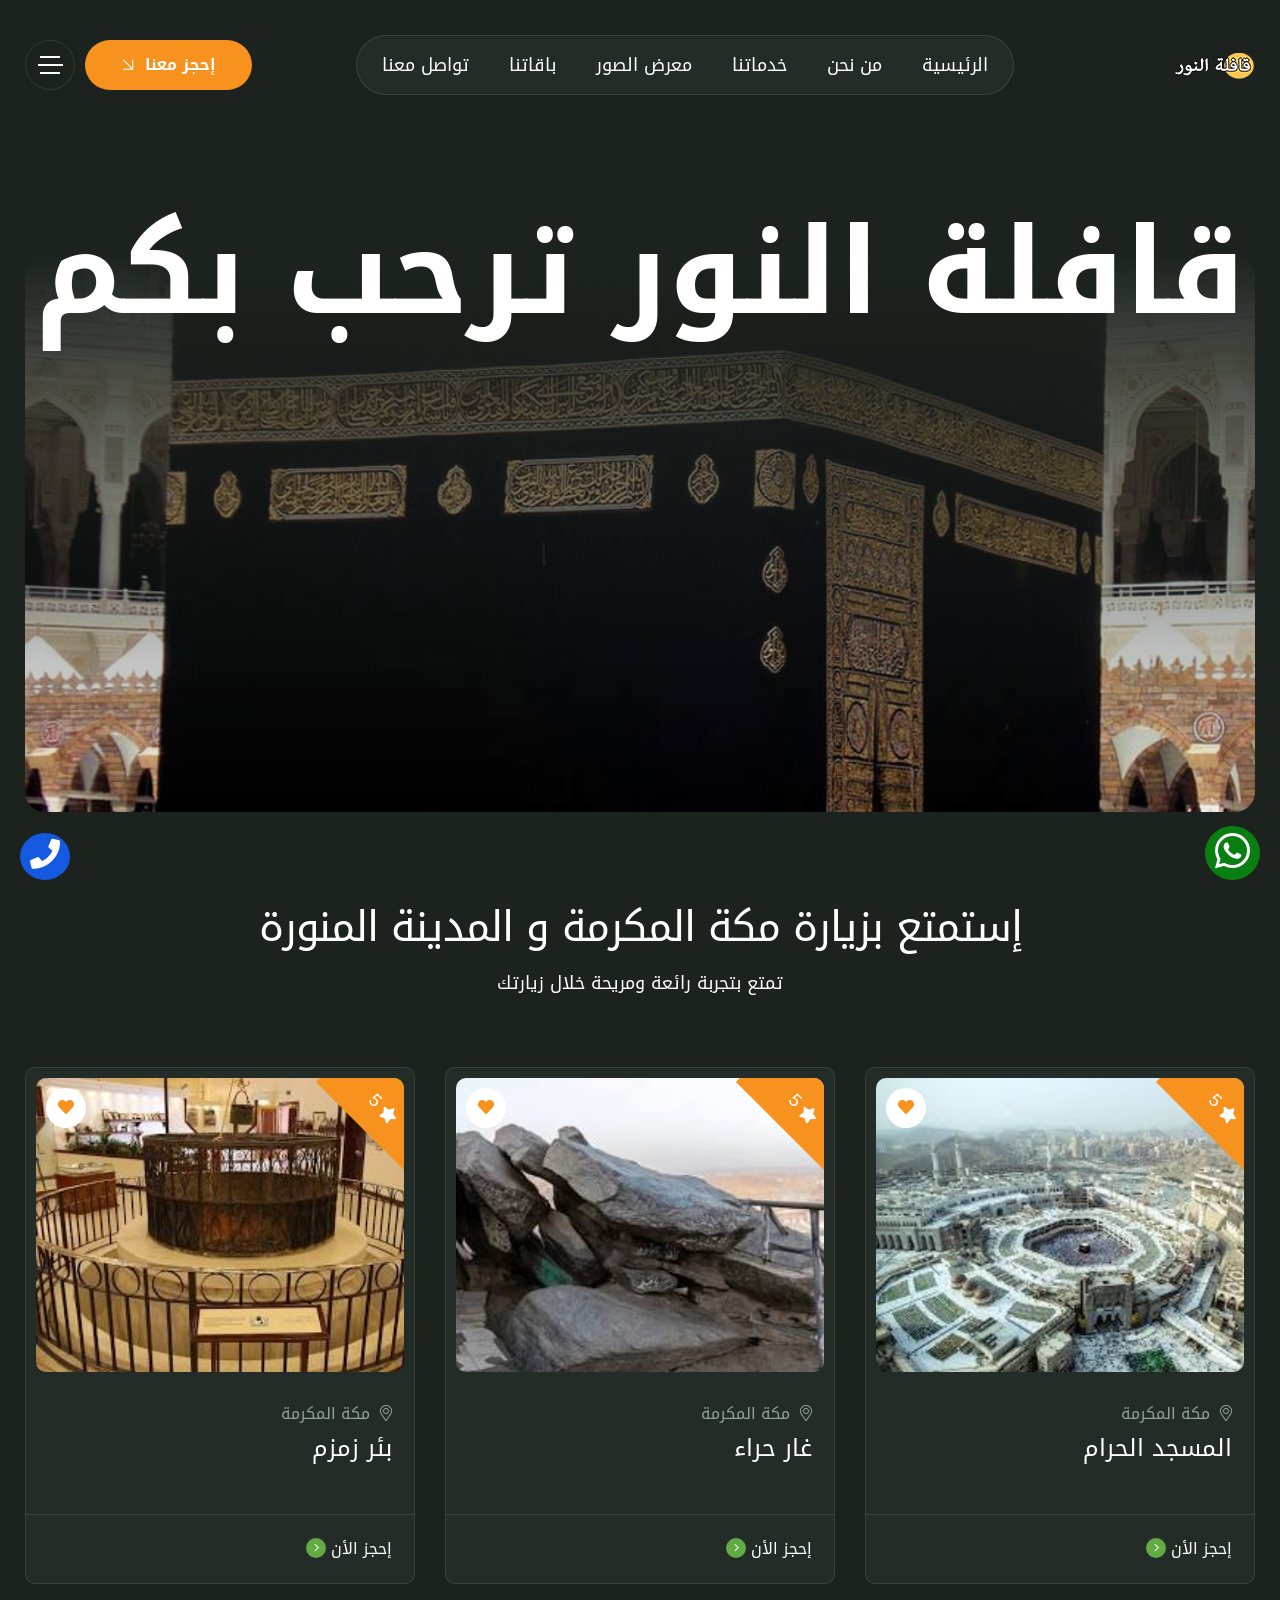
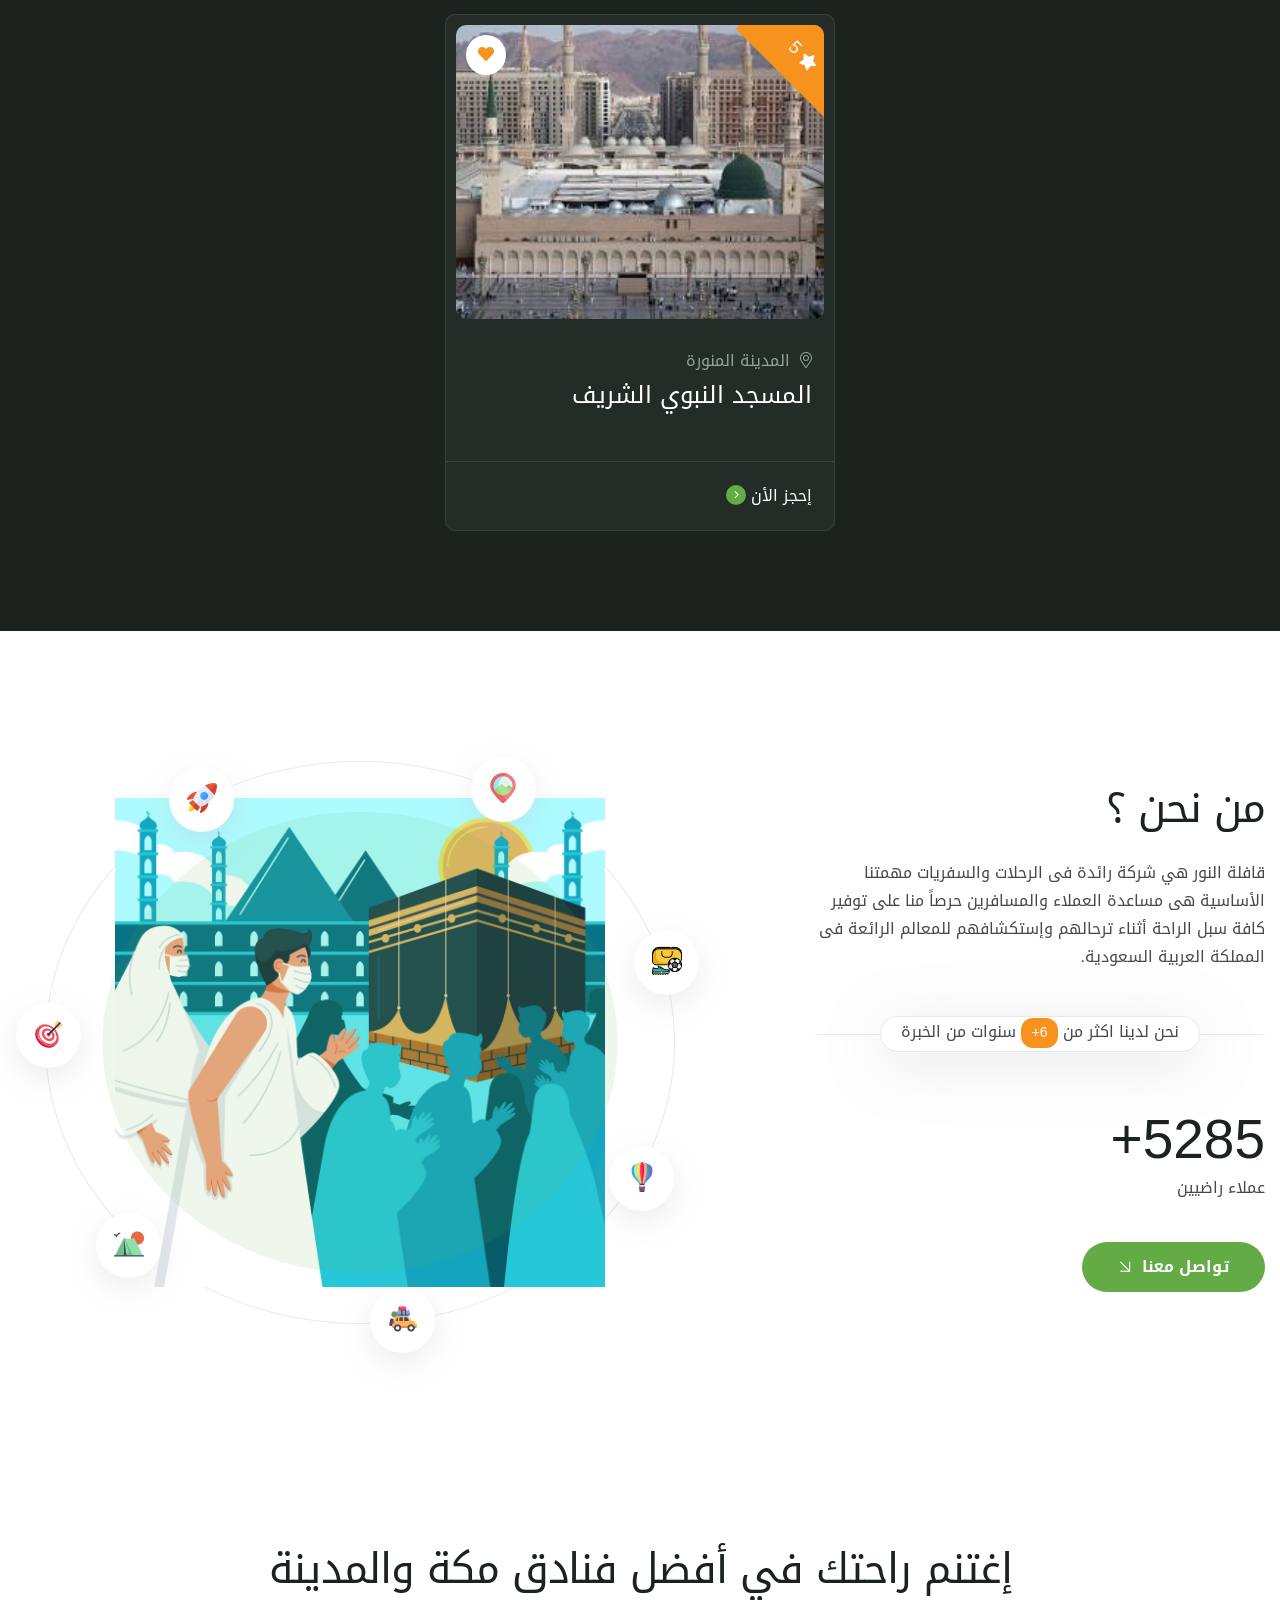
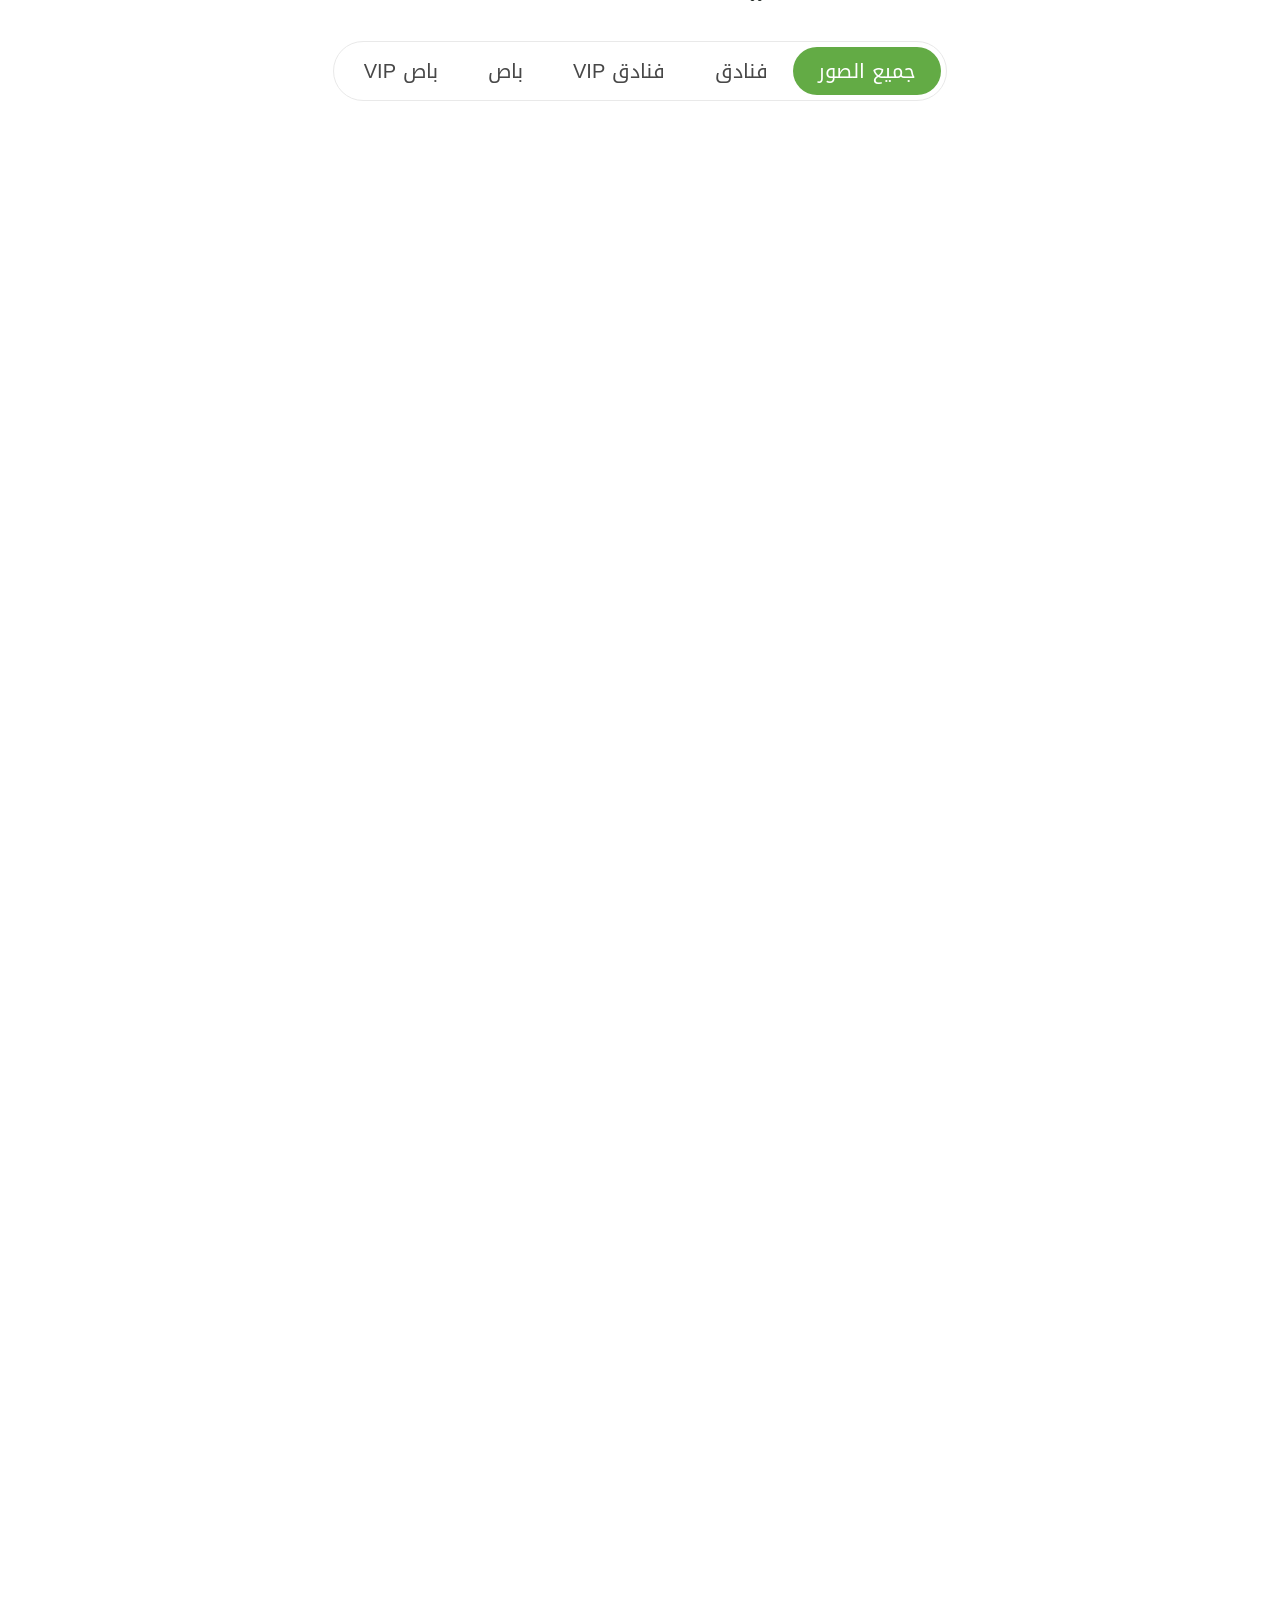
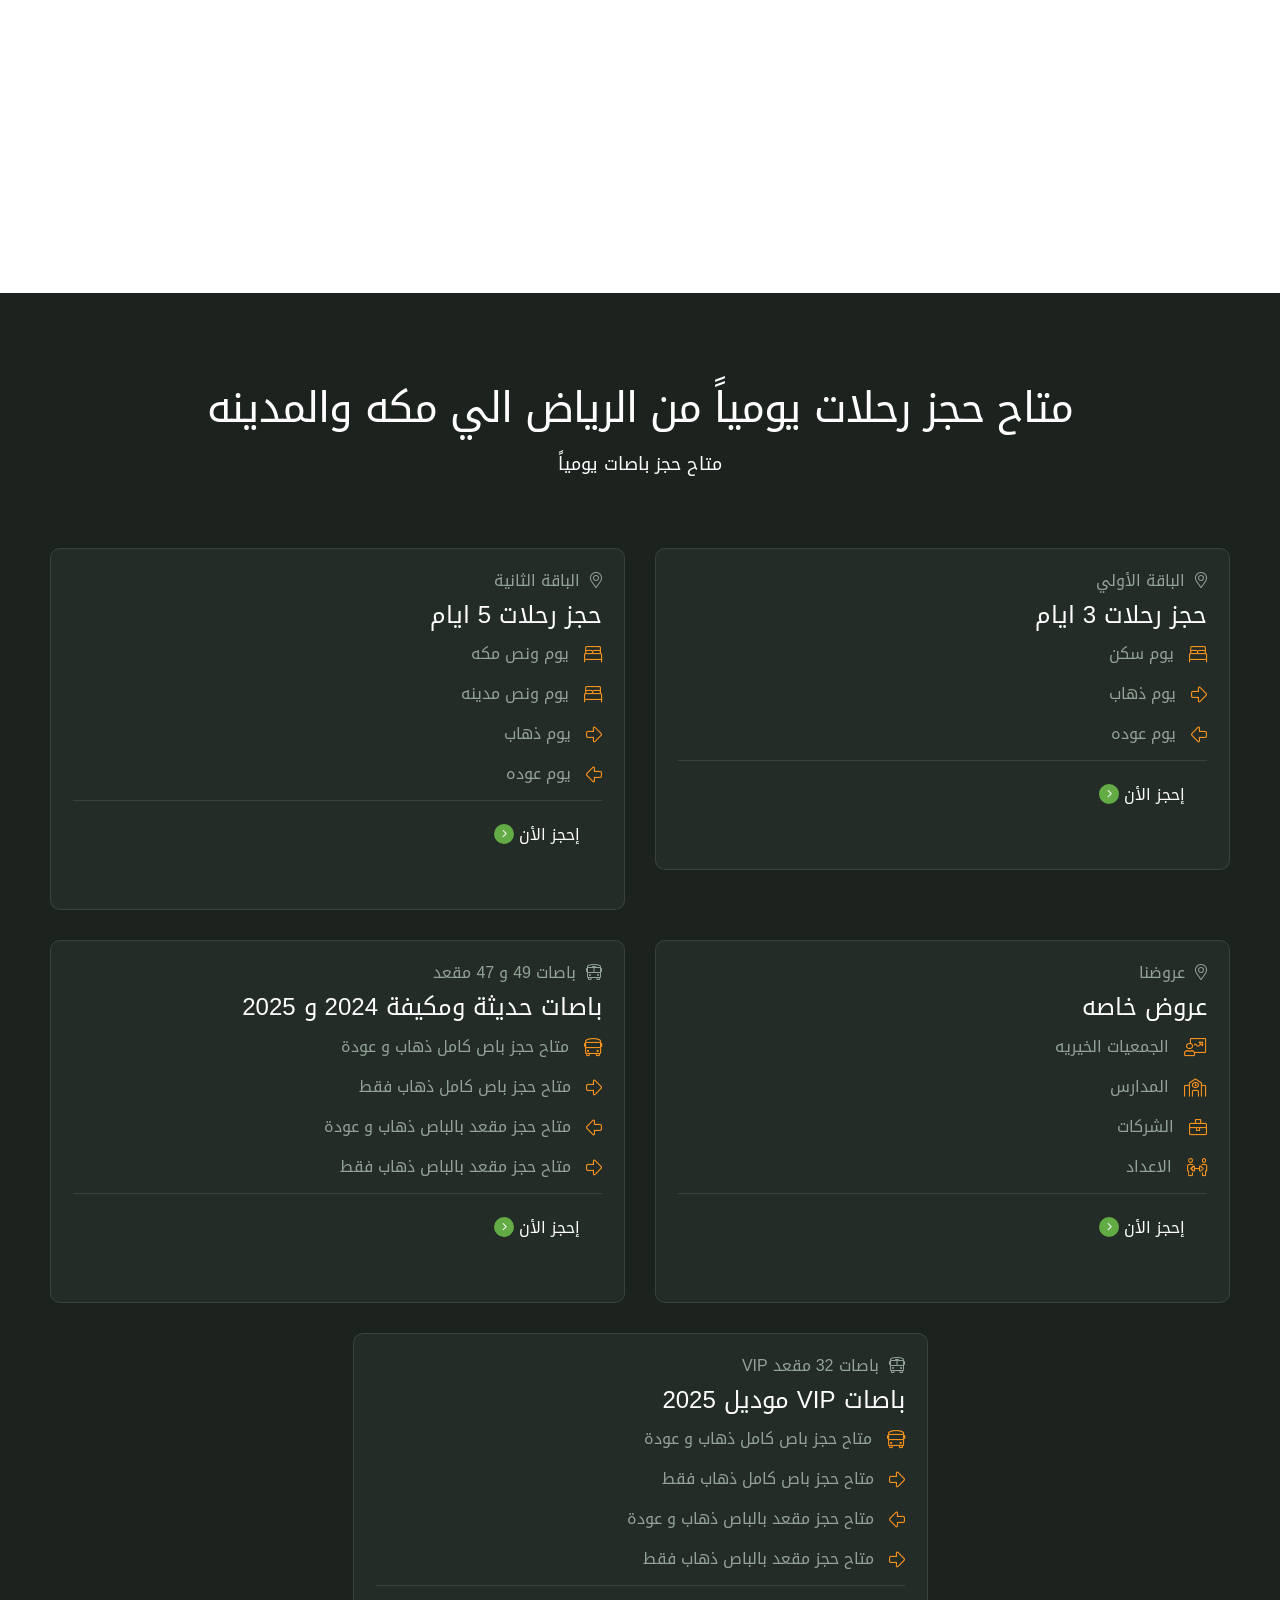
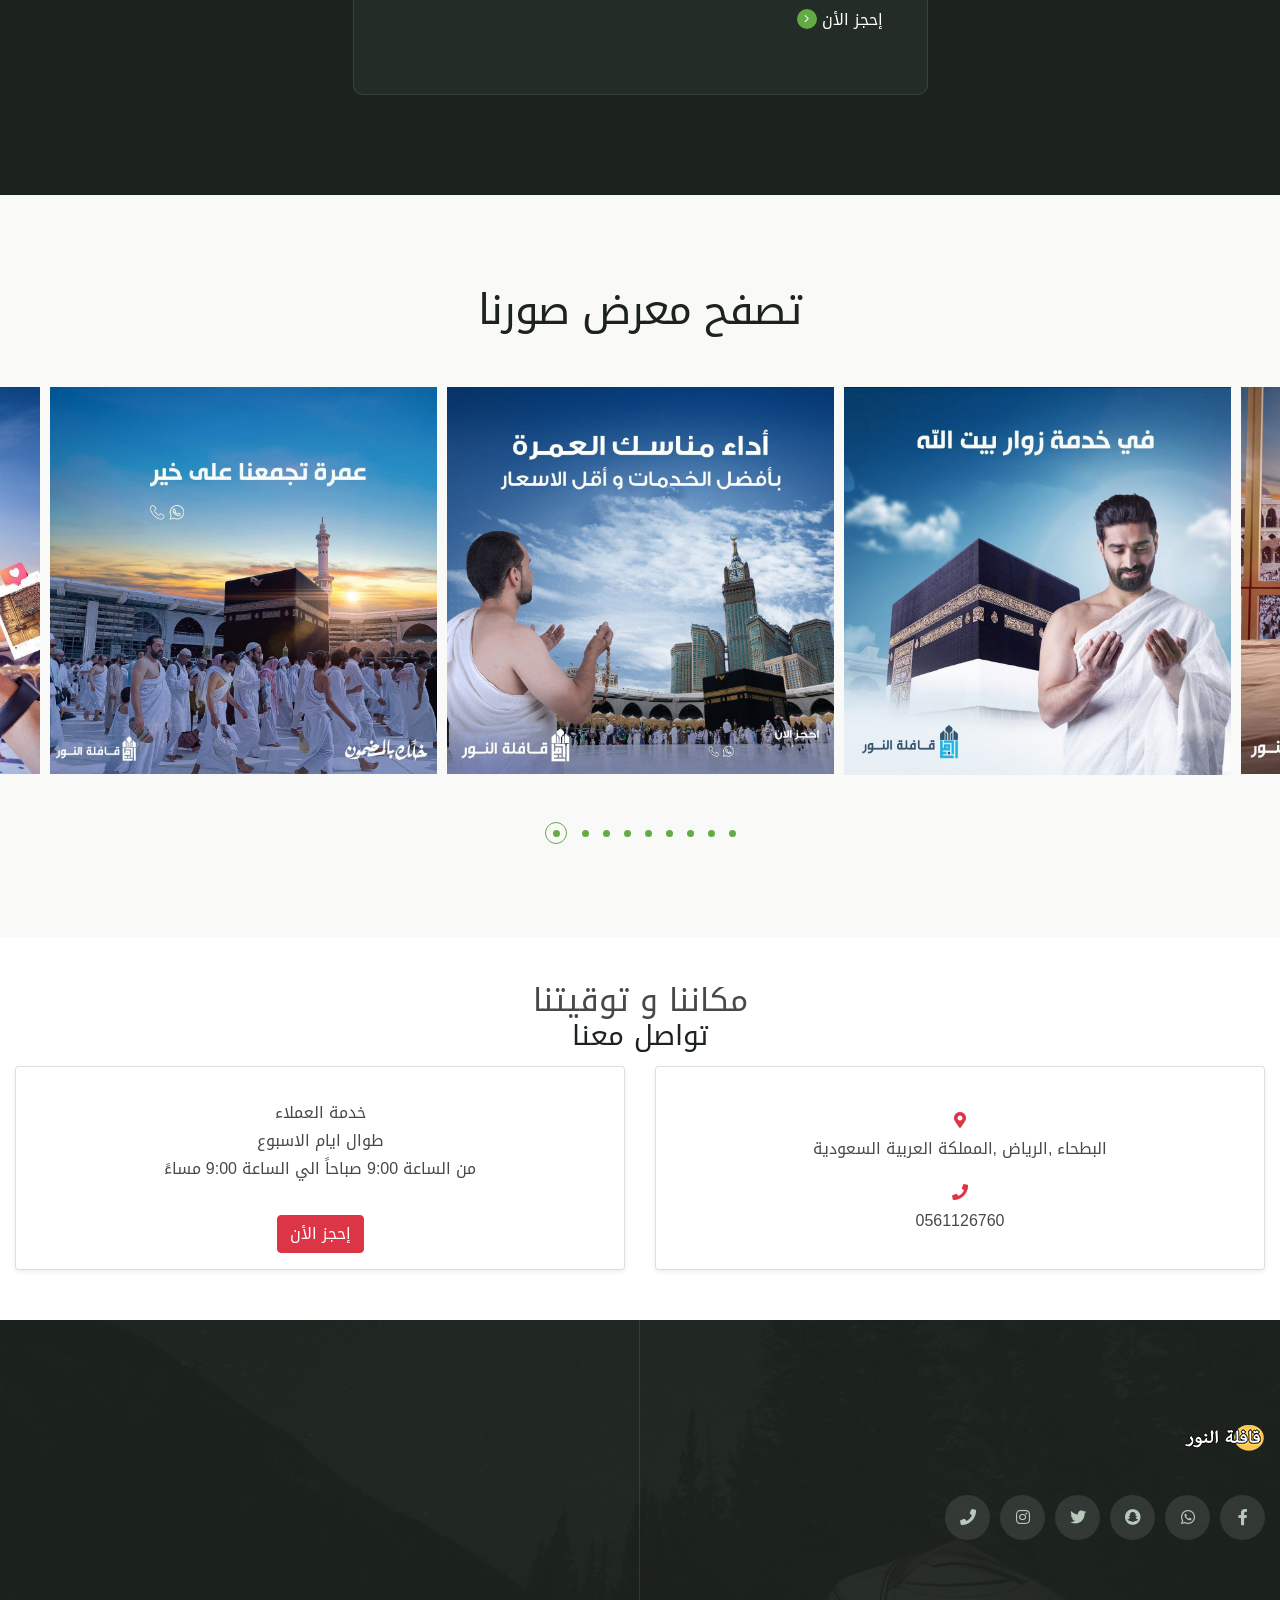
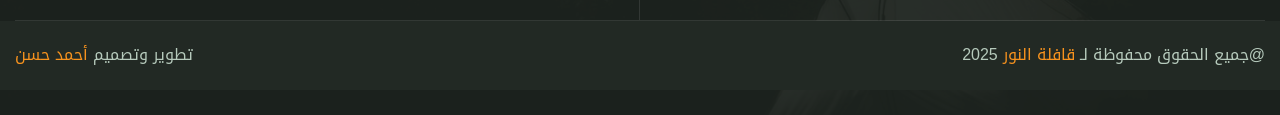
==== index.html @ 75e76ace "." ====
<!DOCTYPE html>
<html lang="ar" dir="rtl">
<head>
    <!-- Required meta tags -->
    <meta charset="utf-8">
    <meta name="description" content="">
    <meta http-equiv="X-UA-Compatible" content="IE=edge">
    <meta name="viewport" content="width=device-width, initial-scale=1, shrink-to-fit=no">

    <!-- Title -->
    <title>قافلة النور</title>
    <!-- Favicon Icon -->
    <link rel="shortcut icon" href="assets/images/omra/favicons/favicon-32x32.png" type="image/x-icon">
    <!-- Google Fonts -->
    <link href="https://fonts.googleapis.com/css2?family=Outfit:wght@300;400;500;600;700&amp;display=swap" rel="stylesheet">
    
    <!-- Flaticon -->
    <link rel="stylesheet" href="assets/css/flaticon.min.css">
    <!-- Font Awesome -->
    <link rel="stylesheet" href="assets/css/fontawesome-5.14.0.min.css">
    <!-- Bootstrap -->
    <link rel="stylesheet" href="assets/css/bootstraprtl.min.css">
    <!-- Magnific Popup -->
    <link rel="stylesheet" href="assets/css/magnific-popup.min.css">
    <!-- Nice Select -->
    <link rel="stylesheet" href="assets/css/nice-select.min.css">
    <!-- Animate -->
    <link rel="stylesheet" href="assets/css/aos.css">
    <link rel="stylesheet" href="assets/css/droidarabickufi.css">
    <!-- Slick -->
    <link rel="stylesheet" href="assets/css/slick.min.css">
    <!-- Main Style -->
    <link rel="stylesheet" href="assets/css/style-rtl.css">
    
    <style>
        .goUpBtn {
            display: none;
            position: fixed;
            bottom: 20px;
            right: 20px;
            z-index: 99;
            font-size: 9px;
            border: none;
            outline: none;
            background-color: #0a7f11;
            color: white;
            cursor: pointer;
            padding: 5px 10px;
            border-radius: 20%;
        }
    </style>
</head>
<body>
    <div class="page-wrapper">
        <a id="stickyButton" href="https://wa.me/9660561126760" style="position: fixed; bottom: 20px;color: #ffffff; right: 20px; z-index: 1000; padding: 5px 10px;background-color: #0a7f11;border-radius: 50%;"><i class="fab fa-whatsapp" style="font-size:40px;"></i></a>
        <a id="stickyButton" href="tel:9660561126760" style="position: fixed; bottom: 20px;color: #ffffff; left: 20px; z-index: 1000; padding: 6px 10px;background-color: #1559e1;border-radius: 50%;"><i class="fas fa-phone" style="font-size:30px;"></i></a>

        <!-- Preloader -->
        <div class="preloader"><div class="custom-loader"></div></div>

        <!-- main header -->
        <header class="main-header header-one white-menu menu-absolute">
            <!--Header-Upper-->
            <div class="header-upper py-30 rpy-0">
                <div class="container-fluid clearfix">

                    <div class="header-inner rel d-flex align-items-center">
                        <div class="logo-outer">
                            <div class="logo"><a href="#"><img src="assets/images/omra/logo1.png" alt="Logo" title="Logo"></a></div>
                        </div>

                        <div class="nav-outer mx-lg-auto ps-xxl-5 clearfix">
                            <!-- Main Menu -->
                            <nav class="main-menu navbar-expand-lg">
                                <div class="navbar-header">
                                   <div class="mobile-logo">
                                       <a href="#">
                                            <img src="assets/images/omra/logo1.png" alt="Logo" title="Logo">
                                       </a>
                                   </div>
                                   
                                    <!-- Toggle Button -->
                                    <button type="button" class="navbar-toggle" data-bs-toggle="collapse" data-bs-target=".navbar-collapse">
                                        <span class="icon-bar"></span>
                                        <span class="icon-bar"></span>
                                        <span class="icon-bar"></span>
                                    </button>
                                </div>

                                <div class="navbar-collapse collapse clearfix">
                                    <ul class="navigation clearfix">
                                        <li><a href="#">الرئيسية</a>
                                        </li>
                                        <li><a href="#aboutus">من نحن</a></li>
                                        <li><a href="#services">خدماتنا</a></li>
                                        <li><a href="#gallery">معرض الصور</a></li>
                                        <li><a href="#package">باقاتنا </a></li>
                                        <li><a href="#contact"> تواصل معنا</a></li>
                                     
                                       
                                    </ul>
                                </div>

                            </nav>
                            <!-- Main Menu End-->
                        </div>
                       
                        
                        <!-- Menu Button -->
                        <div class="menu-btns py-10">
                            <a href="https://wa.me/9660561126760" class="theme-btn style-two bgc-secondary">
                                <span data-hover="Book Now">إحجز معنا</span>
                                <i class="fal fa-arrow-right"></i>
                            </a>
                            <!-- menu sidbar -->
                            <div class="menu-sidebar">
                                <button class="bg-transparent">
                                    <span class="icon-bar"></span>
                                    <span class="icon-bar"></span>
                                    <span class="icon-bar"></span>
                                </button>
                            </div>
                        </div>
                    </div>
                </div>
            </div>
            <!--End Header Upper-->
        </header>
       

        <!--Form Back Drop-->
        <div class="form-back-drop"></div>
        
        <!-- Hidden Sidebar -->
        <section class="hidden-bar">
            <div class="inner-box text-center">
                <div class="cross-icon"><span class="fa fa-times"></span></div>
                <div class="title">
                    <h4>تابعنا علي منصات التواصل الاجتماعي</h4>
                </div>
 

                <!--Social Icons-->
                <div class="social-style-one">
                    <a href="https://www.facebook.com/profile.php?id=100086134456565&mibextid=ZbWKwL"><i class="fab fa-facebook-f"></i></a>
                    <a href="https://wa.me/9660561126760"><i class="fab fa-whatsapp"></i></a>
                    <a href="https://www.snapchat.com/add/qflhlnwr?share_id=9sGBV8PQzyU&locale=ar-EG"><i class="fab fa-snapchat"></i></a>
                    <a href="https://x.com/qaflh91319?t=sHADPcr43lp5HNN-0SBvUA&s=09"><i class="fab fa-twitter"></i></a>
                    <a href="https://www.instagram.com/mfayz3883/profilecard/?igsh=MXIwanltczh0dGpnbw=="><i class="fab fa-instagram"></i></a>
                    <a href="tel:9660561126760"><i class="fas fa-phone"></i></a>
                   
                </div>
            </div>
        </section>
        <!--End Hidden Sidebar -->
       
        <!-- Hero Area Start -->
        <section class="hero-area bgc-black pt-200 rpt-120 rel z-2">
            <div class="container-fluid">
                <h3 class="hero-title" data-aos="flip-up" data-aos-delay="50" data-aos-duration="1500" data-aos-offset="50">قافلة النور ترحب بكم </h3>
                <div class="main-hero-image bgs-cover" style="background-image: url(assets/images/omra/bg1.jpg);"></div>
            </div>
        </section>
        <!-- Hero Area End -->
        
        <!-- Destinations Area start -->
        <section class="destinations-area bgc-black pt-100 pb-70 rel z-1" id="services">
            <div class="container-fluid">
                <div class="row justify-content-center">
                    <div class="col-lg-12">
                        <div class="section-title text-white text-center counter-text-wrap mb-70" data-aos="fade-up" data-aos-duration="1500" data-aos-offset="50">
                            <h2>إستمتع بزيارة مكة المكرمة و المدينة المنورة</h2>
                            <p> تمتع بتجربة رائعة ومريحة خلال زيارتك</p>
                        </div>
                    </div>
                </div>
                <div class="row justify-content-center">
                    <div class="col-xxl-3 col-xl-4 col-md-6">
                        <div class="destination-item" data-aos="fade-up" data-aos-duration="1500" data-aos-offset="50">
                            <div class="image">
                                <div class="ratting"><i class="fas fa-star"></i>5</div>
                                <a href="#" class="heart"><i class="fas fa-heart"></i></a>
                                <img src="assets/images/omra/images (1).jpeg" alt="Destination">
                            </div>
                            <div class="content">
                                <span class="location"><i class="fal fa-map-marker-alt"></i> مكة المكرمة</span>
                                <h5><a href="#">المسجد الحرام</a></h5>
                            </div>
                            <div class="destination-footer">
                                <a href="https://wa.me/9660561126760" class="read-more">إحجز الأن <i class="fal fa-angle-right"></i></a>
                            </div>
                        </div>
                    </div>
                    <div class="col-xxl-3 col-xl-4 col-md-6">
                        <div class="destination-item" data-aos="fade-up" data-aos-delay="100" data-aos-duration="1500" data-aos-offset="50">
                            <div class="image">
                                <div class="ratting"><i class="fas fa-star"></i> 5</div>
                                <a href="#" class="heart"><i class="fas fa-heart"></i></a>
                                <img src="assets/images/omra/images.jpeg" alt="Destination">
                            </div>
                            <div class="content">
                                <span class="location"><i class="fal fa-map-marker-alt"></i> مكة المكرمة</span>
                                <h5><a href="#">غار حراء</a></h5>
                            </div>
                            <div class="destination-footer">
                                <a href="https://wa.me/9660561126760" class="read-more">إحجز الأن  <i class="fal fa-angle-right"></i></a>
                            </div>
                        </div>
                    </div>
                    <div class="col-xxl-3 col-xl-4 col-md-6">
                        <div class="destination-item" data-aos="fade-up" data-aos-delay="200" data-aos-duration="1500" data-aos-offset="50">
                            <div class="image">
                                <div class="ratting"><i class="fas fa-star"></i> 5</div>
                                <a href="#" class="heart"><i class="fas fa-heart"></i></a>
                                <img src="assets/images/omra/images (2).jpeg" alt="Destination">
                            </div>
                            <div class="content">
                                <span class="location"><i class="fal fa-map-marker-alt"></i> مكة المكرمة</span>
                                <h5><a href="#">بئر زمزم</a></h5>
                            </div>
                            <div class="destination-footer">
                                <a href="https://wa.me/9660561126760" class="read-more"> إحجز الأن <i class="fal fa-angle-right"></i></a>
                            </div>
                        </div>
                    </div>
                    <div class="col-xxl-3 col-xl-4 col-md-6">
                        <div class="destination-item" data-aos="fade-up" data-aos-delay="300" data-aos-duration="1500" data-aos-offset="50">
                            <div class="image">
                                <div class="ratting"><i class="fas fa-star"></i> 5</div>
                                <a href="#" class="heart"><i class="fas fa-heart"></i></a>
                                <img src="assets/images/omra/images (3).jpeg" alt="Destination">
                            </div>
                            <div class="content">
                                <span class="location"><i class="fal fa-map-marker-alt"></i> المدينة المنورة</span>
                                <h5><a href="#">المسجد النبوي الشريف</a></h5>
                            </div>
                            <div class="destination-footer">
                                <a href="https://wa.me/9660561126760" class="read-more"> إحجز الأن  <i class="fal fa-angle-right"></i></a>
                            </div>
                        </div>
                    </div>
                </div>
            </div>
        </section>
        <!-- Destinations Area end -->
           <!-- About Us Area start -->
        <section class="about-us-area py-100 rpb-90 rel z-1" id="aboutus">
            <div class="container">
                <div class="row align-items-center">
                    <div class="col-xl-5 col-lg-6">
                        <div class="about-us-content rmb-55" data-aos="fade-left" data-aos-duration="1500" data-aos-offset="50">
                            <div class="section-title mb-25">
                                <h2>من نحن ؟</h2>
                            </div>
                            <p>     
                                قافلة النور هي شركة رائدة فى الرحلات والسفريات مهمتنا الأساسية هى مساعدة العملاء والمسافرين حرصاً منا على توفير كافة سبل الراحة أثناء ترحالهم وإستكشافهم للمعالم الرائعة فى المملكة العربية السعودية.
                            </p>
                            <div class="divider counter-text-wrap mt-45 mb-55"><span> نحن لدينا اكثر من <span class="count-text plus" data-speed="3000" data-stop="10">0</span> سنوات من الخبرة</span></div>
                            <div class="row">
                                <div class="col-6">
                                    <div class="counter-item counter-text-wrap">
                                        <span class="count-text plus" data-speed="3000" data-stop="9000">0</span>
                                        <span class="counter-title">عملاء راضيين</span>
                                    </div>
                                </div>
                            </div>
                            <a href="https://wa.me/9660561126760" class="theme-btn mt-10 style-two">
                                <span data-hover="Explore Destinations">تواصل معنا</span>
                                <i class="fal fa-arrow-right"></i>
                            </a>
                        </div>
                    </div>
                    <div class="col-xl-7 col-lg-6" data-aos="fade-right" data-aos-duration="1500" data-aos-offset="50">
                        <div class="about-us-image">
                            <div class="shape"><img src="assets/images/about/shape1.png" alt="Shape"></div>
                            <div class="shape"><img src="assets/images/about/shape2.png" alt="Shape"></div>
                            <div class="shape"><img src="assets/images/about/shape3.png" alt="Shape"></div>
                            <div class="shape"><img src="assets/images/about/shape4.png" alt="Shape"></div>
                            <div class="shape"><img src="assets/images/about/shape5.png" alt="Shape"></div>
                            <div class="shape"><img src="assets/images/about/shape6.png" alt="Shape"></div>
                            <div class="shape"><img src="assets/images/about/shape7.png" alt="Shape"></div>
                            <img src="assets/images/omra/5467487.jpg" alt="About">
                        </div>
                    </div>
                </div>
            </div>
        </section>
        <!-- About Us Area end -->
           <!-- Popular Destinations Area start -->
        <!-- <section class="popular-destinations-area rel z-1">
            <div class="container-fluid">
                <div class="popular-destinations-wrap br-20 bgc-lighter pt-100 pb-70">
                    <div class="row justify-content-center">
                        <div class="col-lg-12">
                            <div class="section-title text-center counter-text-wrap mb-70" data-aos="fade-up" data-aos-duration="1500" data-aos-offset="50">
                                <h2>إغتنم راحتك في أفضل فنادق مكة والمدينة</h2>
                            </div>
                        </div>
                    </div>
                    <div class="section-title text-center counter-text-wrap mb-70" data-aos="fade-up" data-aos-duration="1500" data-aos-offset="50">
                        
                        <h3>فنادق مكة</h3>
                    </div>
                   
                    <div class="container">
                        <div class="row justify-content-center">
                            <div class="col-xl-3 col-md-6">
                                <div class="destination-item style-two" data-aos="flip-up" data-aos-duration="1500" data-aos-offset="50">
                                    <div class="image">
                                        <img src="assets/images/omra/hotels/1737821683586.jpeg" alt="Destination">
                                    </div>
                                   
                                </div>
                            </div>
                            <div class="col-xl-3 col-md-6">
                                <div class="destination-item style-two" data-aos="flip-up" data-aos-delay="100" data-aos-duration="1500" data-aos-offset="50">
                                    <div class="image">
                                         
                                        <img src="assets/images/omra/hotels/1737821683576.jpeg" alt="Destination">
                                    </div>
                                    
                                </div>
                            </div>
                            <div class="col-xl-3 col-md-6">
                                <div class="destination-item style-two" data-aos="flip-up" data-aos-delay="100" data-aos-duration="1500" data-aos-offset="50">
                                    <div class="image">
                                         
                                        <img src="assets/images/omra/hotels/1737821683570.jpeg" alt="Destination">
                                    </div>
                                    
                                </div>
                            </div>  <div class="col-xl-3 col-md-6">
                                <div class="destination-item style-two" data-aos="flip-up" data-aos-delay="100" data-aos-duration="1500" data-aos-offset="50">
                                    <div class="image">
                                        <img src="assets/images/omra/hotels/1737821683560.jpeg" alt="Destination">
                                    </div>
                                    
                                </div>
                            </div>
                           
                            <div class="col-xl-3 col-md-6">
                                <div class="destination-item style-two" data-aos="flip-up" data-aos-delay="100" data-aos-duration="1500" data-aos-offset="50">
                                    <div class="image">
                                         
                                        <img src="assets/images/omra/hotels/1737821683555.jpeg" alt="Destination">
                                    </div>
                                    
                                </div>
                            </div> <div class="col-xl-3 col-md-6">
                                <div class="destination-item style-two" data-aos="flip-up" data-aos-delay="100" data-aos-duration="1500" data-aos-offset="50">
                                    <div class="image">
                                         
                                        <img src="assets/images/omra/hotels/1737821683550.jpeg" alt="Destination">
                                    </div>
                                    
                                </div>
                            </div> <div class="col-xl-3 col-md-6">
                                <div class="destination-item style-two" data-aos="flip-up" data-aos-delay="100" data-aos-duration="1500" data-aos-offset="50">
                                    <div class="image">
                                         
                                        <img src="assets/images/omra/hotels/1737821683546.jpeg" alt="Destination">
                                    </div>
                                   
                                </div>
                            </div>
                            <div class="col-xl-3 col-md-6">
                                <div class="destination-item style-two" data-aos="flip-up" data-aos-delay="200" data-aos-duration="1500" data-aos-offset="50">
                                    <div class="image">
                                         
                                        <img src="assets/images/omra/hotels/1737821683541.jpeg" alt="Destination">
                                    </div>
                                    
                                </div>
                            </div>
                        </div>
                    </div>
                    <div class="section-title text-center counter-text-wrap mt-15 mb-70" data-aos="fade-up" data-aos-duration="1500" data-aos-offset="50">
                        
                        <h3>فنادق المدينة</h3>
                    </div>
                   
                    <div class="container">
                        <div class="row justify-content-center">
                            <div class="col-xl-3 col-md-6">
                                <div class="destination-item style-two" data-aos="flip-up" data-aos-duration="1500" data-aos-offset="50">
                                    <div class="image">
                                        <img src="assets/images/omra/hotels/1737821683491.jpeg" alt="Destination">
                                    </div>
                                    
                                </div>
                            </div>
                            <div class="col-xl-3 col-md-6">
                                <div class="destination-item style-two" data-aos="flip-up" data-aos-delay="100" data-aos-duration="1500" data-aos-offset="50">
                                    <div class="image">
                                         
                                        <img src="assets/images/omra/hotels/1737821683483.jpeg" alt="Destination">
                                    </div>
                                   
                                </div>
                            </div>
                            <div class="col-xl-3 col-md-6">
                                <div class="destination-item style-two" data-aos="flip-up" data-aos-delay="100" data-aos-duration="1500" data-aos-offset="50">
                                    <div class="image">
                                         
                                        <img src="assets/images/omra/hotels/1737821683487.jpeg" alt="Destination">
                                    </div>
                                    
                                </div>
                            </div>  <div class="col-xl-3 col-md-6">
                                <div class="destination-item style-two" data-aos="flip-up" data-aos-delay="100" data-aos-duration="1500" data-aos-offset="50">
                                    <div class="image">
                                        <img src="assets/images/omra/hotels/1737821683473.jpeg" alt="Destination">
                                    </div>
                                    
                                </div>
                            </div>
                            
                        </div>
                    </div>
                    <div class="section-title text-center counter-text-wrap mt-15 mb-70" data-aos="fade-up" data-aos-duration="1500" data-aos-offset="50">
                        
                        <h3>باصات فاخرة VIP </h3>
                    </div>
                    <div class="container">
                        <div class="row justify-content-center">
                            <div class="col-xl-3 col-md-6">
                                <div class="destination-item style-two" data-aos="flip-up" data-aos-duration="1500" data-aos-offset="50">
                                    <div class="image">
                                        <img src="assets/images/omra/bus/1737821683515.jpeg" alt="Destination">
                                    </div>
                                </div>
                            </div>
                            <div class="col-xl-3 col-md-6">
                                <div class="destination-item style-two" data-aos="flip-up" data-aos-delay="100" data-aos-duration="1500" data-aos-offset="50">
                                    <div class="image">
                                         
                                        <img src="assets/images/omra/bus/1737821683623.jpeg" alt="Destination">
                                    </div>
                                   
                                </div>
                            </div>
                            <div class="col-xl-3 col-md-6">
                                <div class="destination-item style-two" data-aos="flip-up" data-aos-delay="100" data-aos-duration="1500" data-aos-offset="50">
                                    <div class="image">
                                         
                                        <img src="assets/images/omra/bus/1737821683595.jpeg" alt="Destination">
                                    </div>
                                    
                                </div>
                            </div>  <div class="col-xl-3 col-md-6">
                                <div class="destination-item style-two" data-aos="flip-up" data-aos-delay="100" data-aos-duration="1500" data-aos-offset="50">
                                    <div class="image">
                                        <img src="assets/images/omra/bus/1737821683599.jpeg" alt="Destination">
                                    </div>
                                    
                                </div>
                            </div>
                           
                            <div class="col-xl-3 col-md-6">
                                <div class="destination-item style-two" data-aos="flip-up" data-aos-delay="100" data-aos-duration="1500" data-aos-offset="50">
                                    <div class="image">
                                        <img src="assets/images/omra/bus/1737821683590.jpeg" alt="Destination">
                                    </div>
                                    
                                </div> 
                            </div>
                            <div class="col-xl-3 col-md-6">
                                <div class="destination-item style-two" data-aos="flip-up" data-aos-delay="100" data-aos-duration="1500" data-aos-offset="50">
                                    <div class="image">
                                        <img src="assets/images/omra/bus/1737821683613.jpeg" alt="Destination">
                                    </div>
                                    
                                </div>
                            </div>
                        </div>
                    </div>
                </div>
            </div>
        </section> -->
        <!-- Popular Destinations Area end -->

          <!-- Services Area start -->

          <section class="popular-destinations-area pt-100 pb-90 rel z-1">
            <div class="container">
                <div class="row justify-content-center">
                    <div class="col-lg-12">
                        <div class="section-title text-center counter-text-wrap mb-40" data-aos="fade-up" data-aos-duration="1500" data-aos-offset="50">
                            <h2>إغتنم راحتك في أفضل فنادق مكة والمدينة</h2>
                            <!-- <p>One site <span class="count-text plus" data-speed="3000" data-stop="34500">0</span> most popular experience</p> -->
                            <ul class="destinations-nav mt-30">
                                <li data-filter="*" class="active">جميع الصور</li>
                                <li data-filter=".hotels">فنادق</li>
                                <li data-filter=".hotelsVIP">فنادق VIP</li>
                                <li data-filter=".bus">باص</li>
                                <li data-filter=".busVIP">باص VIP</li>
                            </ul>
                        </div>
                    </div>
                </div>
                <div class="container">
                    <div class="row gap-10 destinations-active justify-content-center">
                        <div class="col-xl-3 col-md-6 item hotels">
                            <div class="destination-item style-two" data-aos="flip-up" data-aos-delay="100" data-aos-duration="1500" data-aos-offset="50">
                                <div class="image">
                                    <img loading="lazy" src="assets/images/omra/hotels/1737821683491.jpeg" alt="Service">
                                </div> 
                                <div class="content">
                                    <h6><a>فندق الدودامي 4 تجوم </a></h6>
                                    <span class="time"> 8 دقائق من الحرم</span>
                                </div>
                            </div>
                        </div>
                        <div class="col-xl-3 col-md-6 item hotels">
                            <div class="destination-item style-two" data-aos="flip-up" data-aos-delay="100" data-aos-duration="1500" data-aos-offset="50">
                                <div class="image">
                                    <img loading="lazy" src="assets/images/omra/hotels/1737821683504.jpeg" alt="Service">
                                </div> 
                                <div class="content">
                                    <h6><a>    فندق 4 نجوم برج الضيافة</a></h6>
                                    <span class="time">خدمه توصيل مجاني علي مدار الساعه</span>
                                </div>
                            </div>
                        </div>
                        <div class="col-xl-3 col-md-6 item hotels">
                            <div class="destination-item style-two" data-aos="flip-up" data-aos-delay="100" data-aos-duration="1500" data-aos-offset="50">
                                <div class="image">
                                    <img loading="lazy" src="assets/images/omra/hotels/1737821683537.jpeg" alt="Service">
                                </div> 
                                <div class="content">
                                    <h6><a>فندق سما المقام</a></h6>
                                    <span class="time"> 8 دقائق من الحرم</span>
                                </div>
                            </div>
                        </div>
                        <div class="col-xl-3 col-md-6 item hotelsVIP">
                            <div class="destination-item style-two" data-aos="flip-up" data-aos-delay="100" data-aos-duration="1500" data-aos-offset="50">
                                <div class="image">
                                    <img loading="lazy" src="assets/images/omra/hotels/25ceb8db-f8fe-4be8-9ac5-8bf9ac567828.jpeg" alt="Service">
                                </div> 
                                <div class="content">
                                    <h6><a>  فندق ميلنيوم 5 نجوم</a></h6>
                                    <span class="time">خدمه توصيل مجاني علي مدار الساعه</span>
                                </div>
                            </div>
                        </div>
                        <div class="col-xl-3 col-md-6 item hotelsVIP">
                            <div class="destination-item style-two" data-aos="flip-up" data-aos-delay="100" data-aos-duration="1500" data-aos-offset="50">
                                <div class="image">
                                    <img loading="lazy" src="assets/images/omra/hotels/938f5713-7539-4649-b73a-01bd10225c0e.jpeg" alt="Service">
                                </div> 
                                <div class="content">
                                    <h6><a>  فندق ميلنيوم 5 نجوم</a></h6>
                                    <span class="time">خدمه توصيل مجاني علي مدار الساعه</span>
                                </div>
                            </div>
                        </div>
                        <div class="col-xl-3 col-md-6 item hotelsVIP">
                            <div class="destination-item style-two" data-aos="flip-up" data-aos-delay="100" data-aos-duration="1500" data-aos-offset="50">
                                <div class="image">
                                    <img loading="lazy" src="assets/images/omra/hotels/e6fc58ff-228d-4d07-8367-dc9ba86bb5f7.jpeg" alt="Service">
                                </div> 
                                <div class="content">
                                    <h6><a>  فندق ميلنيوم 5 نجوم</a></h6>
                                    <span class="time">خدمه توصيل مجاني علي مدار الساعه</span>
                                </div>
                            </div>
                        </div>
                        <div class="col-xl-3 col-md-6 item hotels">
                            <div class="destination-item style-two" data-aos="flip-up" data-aos-delay="100" data-aos-duration="1500" data-aos-offset="50">
                                <div class="image">
                                    <img loading="lazy" src="assets/images/omra/hotels/2b3d4438-b68d-4b30-ab93-ed8127b45a65.jpeg" alt="Service">
                                </div> 
                                <div class="content">
                                    <h6><a> فندق موطن لمار 4 نجوم </a></h6>
                                    <span class="time">شارع ابراهيم الخليل</span>
                                </div>
                            </div>
                        </div>
                        <div class="col-xl-3 col-md-6 item hotels">
                            <div class="destination-item style-two" data-aos="flip-up" data-aos-delay="100" data-aos-duration="1500" data-aos-offset="50">
                                <div class="image">
                                    <img loading="lazy" src="assets/images/omra/hotels/2cfe0cc0-3933-4991-9b1e-27aaf79c145d.jpeg" alt="Service">
                                </div> 
                                <div class="content">
                                    <h6><a> فندق موطن لمار 4 نجوم </a></h6>
                                    <span class="time">شارع ابراهيم الخليل</span>
                                </div>
                            </div>
                        </div>
                        <div class="col-xl-3 col-md-6 item hotelsVIP">
                            <div class="destination-item style-two" data-aos="flip-up" data-aos-delay="100" data-aos-duration="1500" data-aos-offset="50">
                                <div class="image">
                                    <img loading="lazy" src="assets/images/omra/hotels/13541326-0f93-4353-8b42-b78740aae371.jpeg" alt="Service">
                                </div> 
                                <div class="content">
                                    <!-- <h6><a>فندق الدودامي 4 تجوم </a></h6>
                                    <span class="time">8 دقائق</span> -->
                                </div>
                            </div>
                        </div>
                        <div class="col-xl-3 col-md-6 item hotelsVIP">
                            <div class="destination-item style-two" data-aos="flip-up" data-aos-delay="100" data-aos-duration="1500" data-aos-offset="50">
                                <div class="image">
                                    <img loading="lazy" src="assets/images/omra/hotels/e180c9a9-8276-498a-bd65-1433cbcfb11b.jpeg" alt="Service">
                                </div> 
                                <div class="content">
                                    <!-- <h6><a>فندق الدودامي 4 تجوم </a></h6>
                                    <span class="time">8 دقائق</span> -->
                                </div>
                            </div>
                        </div>
                        <div class="col-xl-3 col-md-6 item bus">
                            <div class="destination-item style-two" data-aos="flip-up" data-aos-delay="100" data-aos-duration="1500" data-aos-offset="50">
                                <div class="image">
                                    <img loading="lazy" src="assets/images/omra/bus/b2373742-2275-42d0-8bb5-4cc9057ac0db.jpeg" alt="Service">
                                </div> 
                                <div class="content">
                                    <h6><a>   باصات عادية موديل السنة </a></h6>
                                </div>
                            </div>
                        </div>
                        <div class="col-xl-3 col-md-6 item bus">
                            <div class="destination-item style-two" data-aos="flip-up" data-aos-delay="100" data-aos-duration="1500" data-aos-offset="50">
                                <div class="image">
                                    <img loading="lazy" src="assets/images/omra/bus/0a05b325-31a5-4fb4-b712-b297842df38c.jpeg" alt="Service">
                                </div> 
                                <div class="content">
                                    <h6><a>   باصات عادية موديل السنة </a></h6>
                                </div>
                            </div>
                        </div>
                        <div class="col-xl-3 col-md-6 item bus">
                            <div class="destination-item style-two" data-aos="flip-up" data-aos-delay="100" data-aos-duration="1500" data-aos-offset="50">
                                <div class="image">
                                    <img loading="lazy" src="assets/images/omra/bus/1737821683515.jpeg" alt="Service">
                                </div> 
                                <div class="content">
                                    <h6><a>   باصات عادية موديل السنة </a></h6>
                                </div>
                            </div>
                        </div>
                        <div class="col-xl-3 col-md-6 item busVIP">
                            <div class="destination-item style-two" data-aos="flip-up" data-aos-delay="100" data-aos-duration="1500" data-aos-offset="50">
                                <div class="image">
                                    <img loading="lazy" src="assets/images/omra/bus/1737821683590.jpeg" alt="Service">
                                </div> 
                                <div class="content">
                                    <h6><a> باصات VIP</a></h6>
                                    
                                </div>
                            </div>
                        </div>
                        <div class="col-xl-3 col-md-6 item busVIP">
                            <div class="destination-item style-two" data-aos="flip-up" data-aos-delay="100" data-aos-duration="1500" data-aos-offset="50">
                                <div class="image">
                                    <img loading="lazy" src="assets/images/omra/bus/1737821683613.jpeg" alt="Service">
                                </div> 
                                <div class="content">
                                    <h6><a> باصات VIP</a></h6>
                                </div>
                            </div>
                        </div>
                        <div class="col-xl-3 col-md-6 item busVIP">
                            <div class="destination-item style-two" data-aos="flip-up" data-aos-delay="100" data-aos-duration="1500" data-aos-offset="50">
                                <div class="image">
                                    <img loading="lazy" src="assets/images/omra/bus/1737821683595.jpeg" alt="Service">
                                </div> 
                                <div class="content">
                                    <h6><a> باصات VIP</a></h6>
                                </div>
                            </div>
                        </div>
                       
                        
                        
                    </div>
                </div>
            </div>
        </section>
            <!-- Services Area end -->
                  <!-- package Area start -->
        <section class="destinations-area bgc-black pt-100 pb-70 rel z-1" id="package">
            <div class="container-fluid">
                <div class="row justify-content-center">
                    <div class="col-lg-12">
                        <div class="section-title text-white text-center counter-text-wrap mb-70" data-aos="fade-up" data-aos-duration="1500" data-aos-offset="50">
                            <h2>متاح حجز رحلات يومياً من الرياض الي مكه والمدينه </h2>
                            <p> متاح حجز باصات يومياً</p>
                        </div>
                    </div>
                </div>
                <div class="container-fluid">
                    <div class="row justify-content-center">
                        <div class="col-xxl-4 col-xl-6 col-lg-6">
                            <div class="destination-item style-one" data-aos="fade-up" data-aos-duration="1500" data-aos-offset="50">
                                <div class="content">
                                    <span class="location"><i class="fal fa-map-marker-alt"></i> الباقة الأولي</span>
                                    <h5 style="color: #ffffff;">حجز رحلات 3 ايام</h5>
                                    <ul class="list-style-one">
                                        <li><i class="fal fa-bed-alt"></i> يوم سكن</li>
                                        <li><i class="fal fa-arrow-alt-right"></i> يوم ذهاب</li>
                                        <li><i class="fal fa-arrow-alt-left"></i> يوم عوده</li>
                                    </ul>
                                    <div class="destination-footer">
                                        <a href="https://wa.me/9660561126760" class="read-more">إحجز الأن <i class="fal fa-angle-right"></i></a>
                                    </div>
                                </div>
                            </div>
                        </div>
                        <div class="col-xxl-4 col-xl-6 col-lg-6">
                            <div class="destination-item style-one" data-aos="fade-up" data-aos-duration="1500" data-aos-offset="50">
                                <div class="content">
                                    <span class="location"><i class="fal fa-map-marker-alt"></i> الباقة الثانية</span>
                                    <h5 style="color: #ffffff;">حجز رحلات 5 ايام</h5>
                                    <ul class="list-style-one">
                                        <li><i class="fal fa-bed-alt"></i> يوم ونص مكه</li>
                                        <li><i class="fal fa-bed-alt"></i> يوم ونص مدينه </li>
                                        <li><i class="fal fa-arrow-alt-right"></i> يوم ذهاب</li>
                                        <li><i class="fal fa-arrow-alt-left"></i> يوم عوده</li>
                                    </ul>
                                    <div class="destination-footer">
                                        <a href="https://wa.me/9660561126760" class="read-more">إحجز الأن <i class="fal fa-angle-right"></i></a>
                                    </div>
                                </div>
                            </div>
                        </div>
                        <div class="col-xxl-4 col-xl-6 col-lg-6">
                            <div class="destination-item style-one" data-aos="fade-up" data-aos-duration="1500" data-aos-offset="50">
                                <div class="content">
                                    <span class="location"><i class="fal fa-map-marker-alt"></i> عروضنا </span>
                                    <h5 style="color: #ffffff;">عروض خاصه </h5>
                                    <ul class="list-style-one">
                                        <li><i class="fal fa-user-chart"></i> الجمعيات الخيريه   </li>
                                        <li><i class="fal fa-school"></i> المدارس   </li>
                                        <li><i class="fal fa-briefcase"></i> الشركات    </li>
                                        <li><i class="fal fa-people-arrows"></i> الاعداد   </li>
                                    
                                    </ul>
                                    <div class="destination-footer">
                                        <a href="https://wa.me/9660561126760" class="read-more">إحجز الأن <i class="fal fa-angle-right"></i></a>
                                    </div>
                                </div>
                            </div>
                        </div>
                        <div class="col-xxl-4 col-xl-6 col-lg-6">
                            <div class="destination-item style-one" data-aos="fade-up" data-aos-duration="1500" data-aos-offset="50">
                                <div class="content">
                                    <span class="location"><i class="fal fa-bus-alt"></i> باصات 49 و 47 مقعد </span>
                                    <h5 style="color: #ffffff;">باصات حديثة ومكيفة 2024 و 2025 </h5>
                                    <ul class="list-style-one">
                                        <li><i class="fal fa-bus"></i>متاح حجز باص كامل ذهاب و عودة </li>
                                        <li><i class="fal fa-arrow-alt-right"></i> متاح حجز باص كامل ذهاب فقط    </li>
                                        <li><i class="fal fa-arrow-alt-left"></i> متاح حجز مقعد بالباص ذهاب و عودة     </li>
                                        <li><i class="fal fa-arrow-alt-right"></i> متاح حجز مقعد بالباص ذهاب فقط     </li>
                                    
                                    </ul>
                                    <div class="destination-footer">
                                        <a href="https://wa.me/9660561126760" class="read-more">إحجز الأن <i class="fal fa-angle-right"></i></a>
                                    </div>
                                </div>
                            </div>
                        </div>
                        <div class="col-xxl-4 col-xl-6 col-lg-6">
                            <div class="destination-item style-one" data-aos="fade-up" data-aos-duration="1500" data-aos-offset="50">
                                <div class="content">
                                    <span class="location"><i class="fal fa-bus-alt"></i> باصات 32 مقعد VIP </span>
                                    <h5 style="color: #ffffff;"> باصات VIP موديل 2025 </h5>
                                    <ul class="list-style-one">
                                        <li><i class="fal fa-bus"></i>متاح حجز باص كامل ذهاب و عودة </li>
                                        <li><i class="fal fa-arrow-alt-right"></i> متاح حجز باص كامل ذهاب فقط    </li>
                                        <li><i class="fal fa-arrow-alt-left"></i> متاح حجز مقعد بالباص ذهاب و عودة     </li>
                                        <li><i class="fal fa-arrow-alt-right"></i> متاح حجز مقعد بالباص ذهاب فقط     </li>
                                    
                                    </ul>
                                    <div class="destination-footer">
                                        <a href="https://wa.me/9660561126760" class="read-more">إحجز الأن <i class="fal fa-angle-right"></i></a>
                                    </div>
                                </div>
                            </div>
                        </div>
                    </div>
                </div>
            </div>
        </section>
        <!-- package Area end -->
      
         
        <!-- Gallery Area start -->
        <section class="gallery-slider-area py-100 rel z-1 bgc-lighter" id="gallery" dir="ltr"> 
            <div class="section-title text-center counter-text-wrap mb-50" data-aos="fade-up" data-aos-duration="1500" data-aos-offset="50">
                <h2>تصفح معرض صورنا</h2>
            </div>
            <div class="gallery-slider-active">
                <div class="gallery-three-item" data-aos="fade-up" data-aos-duration="1500" data-aos-offset="50">
                    <div class="image">
                        <img src="assets/images/omra/gallery/G2.png" alt="Gallery">
                    </div>
                    <div class="content"></div>
                </div>
                <div class="gallery-three-item" data-aos="fade-up" data-aos-duration="1500" data-aos-offset="50">
                    <div class="image">
                        <img src="assets/images/omra/gallery/G3.png" alt="Gallery">
                    </div>
                    <div class="content"></div>
                </div>
                <div class="gallery-three-item" data-aos="fade-up" data-aos-duration="1500" data-aos-offset="50">
                    <div class="image">
                        <img src="assets/images/omra/gallery/G4.png" alt="Gallery">
                    </div>
                    <div class="content"></div>
                </div>
                <div class="gallery-three-item" data-aos="fade-up" data-aos-duration="1500" data-aos-offset="50">
                    <div class="image">
                        <img src="assets/images/omra/gallery/G5.png" alt="Gallery">
                    </div>
                    <div class="content"></div>
                </div>
                <div class="gallery-three-item" data-aos="fade-up" data-aos-duration="1500" data-aos-offset="50">
                    <div class="image">
                        <img src="assets/images/omra/gallery/G6.png" alt="Gallery">
                    </div>
                    <div class="content"></div>
                </div>
                <div class="gallery-three-item" data-aos="fade-up" data-aos-duration="1500" data-aos-offset="50">
                    <div class="image">
                        <img src="assets/images/omra/gallery/G7.png" alt="Gallery">
                    </div>
                    <div class="content"></div>
                </div>
                <div class="gallery-three-item" data-aos="fade-up" data-aos-duration="1500" data-aos-offset="50">
                    <div class="image">
                        <img src="assets/images/omra/gallery/G8.png" alt="Gallery">
                    </div>
                    <div class="content"></div>
                </div>
                <div class="gallery-three-item" data-aos="fade-up" data-aos-duration="1500" data-aos-offset="50">
                    <div class="image">
                        <img src="assets/images/omra/gallery/G9.png" alt="Gallery">
                    </div>
                    <div class="content"></div>
                </div>
                <div class="gallery-three-item" data-aos="fade-up" data-aos-duration="1500" data-aos-offset="50">
                    <div class="image">
                        <img src="assets/images/omra/gallery/G10.png" alt="Gallery">
                    </div>
                    <div class="content"></div>
                </div>
            </div>
        </section>
        <!-- Gallery Area end -->
        
        <!--Contact Us-->
        <section class="py-50" id="contact" style="text-align:center">
            <img class="position-absolute b-0 d-none d-xl-block" src=" " width="475" alt="" />
            <div class="container">
                <div class="row" id="location">
                    <div class="col text-center mb-lg-6 mb-5 mt-7 mt-lg-0">
                        <div class="overflow-hidden" data-aos="fade-down" data-aos-anchor-placement="top-bottom"
                             data-aos-offset="100" data-aos-duration="600"
                             data-aos-easing="ease-in-sine">
                            <p class="fs-2 text-1000 mb-1 font-weight-bold">مكاننا و توقيتنا</p>
                            <h2 class="fs-3 fs-sm-4 font-weight-bold">تواصل معنا </h2>
                        </div>
                    </div>
                </div>
                <div class="row" data-aos="fade-right"
                     data-aos-offset="200"
                     data-aos-easing="ease-in-sine">
                    <div class="col-lg-6 mt-4 mt-lg-0">
                        <div class="card shadow-sm h-100">
                            <div class="card-body text-center pl-5">
                                <div class="media mt-4">
                                    <span class=" fas fa-map-marker-alt text-danger mt-1 mr-2"></span>
                                    <div class="media-body">
                                        <p><a href="#" class="text-decoration-none">البطحاء ,الرياض ,المملكة العربية السعودية</a></p>
                                    </div>
                                </div>
                                <div class="media">
                                    <span class="fas fa-phone mt-1 mr-2 text-danger"></span>
                                    <div class="media-body">
                                        <a class="text-600" href="tel:+966561126760">0561126760</a>
                                    </div>
                                </div>
                            </div>
                        </div>
                    </div>
              
                    <div class="col-lg-6 mt-4 mt-lg-0">
                        <div class="card shadow-sm h-100">
                            <img class="position-absolute rounded-top r-0 d-none d-md-block d-lg-none d-xl-block"
                                 src="" alt="" width="120" />
                            <div class="card-body pl-5 text-center mt-3">
                                <p class="mb-0 font-weight-bold">خدمة العملاء</p>
                                <p>طوال ايام الاسبوع<br />من الساعة 9:00 صباحاً الي الساعة 9:00 مساءً</p>
                                <a href="https://wa.me/9660561126760" class="btn btn-danger mt-3" style="color:#ffffff">إحجز الأن</a>
                            </div>
                        </div>
                    </div>
                </div>
            </div>
        </section>
        <!-- contact us-->
        
        <!-- footer area start -->
        <footer class="main-footer bgs-cover overlay rel z-1 pb-25" style="background-image: url(assets/images/backgrounds/footer.jpg);">
            <div class="container">
                <div class="footer-top pt-100 pb-30">
                    <div class="row justify-content-between">
                        <div class="col-xl-5 col-lg-6" data-aos="fade-up" data-aos-duration="1500" data-aos-offset="50">
                            <div class="footer-widget footer-text">
                                <div class="footer-logo mb-25">
                                    <a href="#"><img src="assets/images/omra/logo1.png" alt="Logo"></a>
                                </div>
                                <div class="social-style-one mt-15">
                    <a href="https://www.facebook.com/profile.php?id=100086134456565&mibextid=ZbWKwL"><i class="fab fa-facebook-f"></i></a>
                    <a href="https://wa.me/9660561126760"><i class="fab fa-whatsapp"></i></a>
                    <a href="https://www.snapchat.com/add/qflhlnwr?share_id=9sGBV8PQzyU&locale=ar-EG"><i class="fab fa-snapchat"></i></a>
                    <a href="https://x.com/qaflh91319?t=sHADPcr43lp5HNN-0SBvUA&s=09"><i class="fab fa-twitter"></i></a>
                    <a href="https://www.instagram.com/mfayz3883/profilecard/?igsh=MXIwanltczh0dGpnbw=="><i class="fab fa-instagram"></i></a>
                    <a href="tel:9660561126760"><i class="fas fa-phone"></i></a>

                                </div>
                            </div>
                        </div>
                    </div>
                </div>
            </div>
           
            <div class="footer-bottom pt-20 pb-5">
                <div class="container">
                    <div class="row">
                       <div class="col-lg-6">
                            <div class="copyright-text text-center text-lg-start">
                                <p>@جميع الحقوق محفوظة لـ  <a href="#">قافلة النور</a>  2025</p>
                            </div>
                       </div>
                       <div class="col-lg-6">
                            <div class="copyright-text text-center text-lg-end">
                                <p>تطوير وتصميم <a href="https://ahmedheroo.github.io/My-Portfolio/" target="_blank">أحمد حسن</a></p>
                            </div>
                       </div>
                    </div>
                    <!-- Scroll Top Button -->
                    <button class="scroll-top scroll-to-target" data-target="html"><img src="assets/images/icons/scroll-up.png" alt="Scroll  Up"></button>
                </div>
            </div>
        </footer>
        <!-- footer area end -->

    </div>
    <!--End pagewrapper-->
   
    <!-- Jquery -->
    <script src="assets/js/jquery-3.6.0.min.js"></script>
    <!-- Bootstrap -->
    <script src="assets/js/bootstrap.min.js"></script>
    <!-- Appear Js -->
    <script src="assets/js/appear.min.js"></script>
    <!-- Slick -->
    <script src="assets/js/slick.min.js"></script>
    <!-- Magnific Popup -->
    <script src="assets/js/jquery.magnific-popup.min.js"></script>
    <!-- Nice Select -->
    <script src="assets/js/jquery.nice-select.min.js"></script>
    <!-- Image Loader -->
    <script src="assets/js/imagesloaded.pkgd.min.js"></script>
    <!-- Skillbar -->
    <script src="assets/js/skill.bars.jquery.min.js"></script>
    <!-- Isotope -->
    <script src="assets/js/isotope.pkgd.min.js"></script>
    <!--  AOS Animation -->
    <script src="assets/js/aos.js"></script>
    <!-- Custom script -->
    <script src="assets/js/script.js"></script>

</body>
</html>
---- assets/css/droidarabickufi.css ----
﻿/*
 * Droid Arabic Kufi (Arabic) http://www.google.com/fonts/earlyaccess
 */
@font-face {
  font-family: 'Droid Arabic Kufi';
  font-style: normal;
  font-weight: 400;
  src: url(ea/droidarabickufi/v6/DroidKufi-Regular.eot);
  src: url(ea/droidarabickufi/v6/DroidKufi-Regular-1.eot) format('embedded-opentype'),
       url(ea/droidarabickufi/v6/DroidKufi-Regular.woff2) format('woff2'),
       url(ea/droidarabickufi/v6/DroidKufi-Regular.woff) format('woff'),
       url(ea/droidarabickufi/v6/DroidKufi-Regular.ttf) format('truetype');
}
@font-face {
  font-family: 'Droid Arabic Kufi';
  font-style: normal;
  font-weight: 700;
  src: url(ea/droidarabickufi/v6/DroidKufi-Bold.eot);
  src: url(ea/droidarabickufi/v6/DroidKufi-Bold-1.eot) format('embedded-opentype'),
       url(ea/droidarabickufi/v6/DroidKufi-Bold.woff2) format('woff2'),
       url(ea/droidarabickufi/v6/DroidKufi-Bold.woff) format('woff'),
       url(ea/droidarabickufi/v6/DroidKufi-Bold.ttf) format('truetype');
}
---- assets/css/style-rtl.css ----
@charset "UTF-8";
/*----------------------------------------------------------------------
    Template Name: Ravelo - Travel & Tour Booking HTML Template
    Template URI: https://webtend.net/demo/html/ravelo/
    Author: WebTend
    Author URI:  https://webtend.net/
    Version: 1.0

    Note: This is Main Style CSS File. */
/*----------------------------------------------------------------------
	CSS INDEX
	----------------------

    ## Default Style
    ## Common Classes
    ## Repeat Style
    ## Padding Margin
    ## Custom Animation
    ## Header style
    ## Hero Area
    ## Banner Area
    ## Destinations Area
    ## Counter Area
    ## About Area
    ## Features Area
    ## Mobile App
    ## Testimonials
    ## Instagram
    ## Newsletter
    ## Team Area
    ## CTA Area
    ## Benefit Area
    ## Products
    ## Client Logo
    ## Contact Forms
    ## Videos
    ## Gallery
    ## Blog Area
    ## FAQs Area
    ## 404 Error
    ## Pricing
    ## Skillbar
    ## Activity Area
    ## Sidebar Widgets
    ## Main Footer */
/* -------------------------------------------------------------- */
/*******************************************************/
/******************* ## Default Style ******************/
/*******************************************************/
* {
  margin: 0;
  padding: 0;
  border: none;
  outline: none;
  -webkit-box-shadow: none;
  box-shadow: none; }

body {
  color: var(--base-color);
  background: white;
  font-weight: 400;
  line-height: 28px;
  font-size: 16px;
  font-family: var(--base-font);
  --base-font: 'Droid Arabic Kufi', sans-serif;
  --heading-font: 'Droid Arabic Kufi', sans-serif;
  --primary-color: #63AB45;
  --secondary-color: #F7921E;
  --heading-color: #1C231F;
  --base-color: #484848;
  --lighter-color: #F9F9F7;
  --border-color: #E9E9E9;
  --primary-rgb: 99, 171, 69;
  --secondary-rgb: 247, 146, 30; }

a {
  color: var(--base-color);
  cursor: pointer;
  outline: none;
  -webkit-transition: 0.5s;
  -o-transition: 0.5s;
  transition: 0.5s;
  text-decoration: none; }
  a:hover, a:focus, a:visited {
    text-decoration: none;
    outline: none; }
  a:hover {
    color: var(--heading-color); }

h1 a, h2 a, h3 a, h4 a, h5 a, h6 a {
  color: var(--heading-color); }

.text-white h1, .text-white h1 a,
.text-white h2, .text-white h2 a,
.text-white h3, .text-white h3 a,
.text-white h4, .text-white h4 a,
.text-white h5, .text-white h5 a,
.text-white h6, .text-white h6 a,
.text-white .h1, .text-white .h1 a,
.text-white .h2, .text-white .h2 a,
.text-white .h3, .text-white .h3 a,
.text-white .h4, .text-white .h4 a,
.text-white .h5, .text-white .h5 a,
.text-white .h6, .text-white .h6 a {
  color: white; }

ul, li {
  list-style: none;
  padding: 0;
  margin: 0; }

img {
  max-width: 100%;
  display: inline-block; }

hr {
  opacity: 1;
  background: var(--border-color); }

mark {
  color: var(--primary-color);
  background: transparent;
  text-decoration: underline; }

header:after, section:after, footer:after {
  display: block;
  clear: both;
  content: ""; }

/*======= Input Styles =======*/
input,
select,
textarea,
.nice-select,
.form-control {
  width: 100%;
  height: auto;
  font-weight: 400;
  border-radius: 0;
  font-size: 16px;
  padding: 15px 30px;
  background-color: #fff;
  border: 1px solid white;
  font-family: var(--heading-font);
  -webkit-transition: 0.3s;
  -o-transition: 0.3s;
  transition: 0.3s; }
  input:focus,
  select:focus,
  textarea:focus,
  .nice-select:focus,
  .form-control:focus {
    outline: none;
    -webkit-box-shadow: none;
    box-shadow: none;
    border-color: var(--primary-color); }
    input:focus::-webkit-input-placeholder,
    select:focus::-webkit-input-placeholder,
    textarea:focus::-webkit-input-placeholder,
    .nice-select:focus::-webkit-input-placeholder,
    .form-control:focus::-webkit-input-placeholder {
      color: var(--heading-color); }
    input:focus:-ms-input-placeholder,
    select:focus:-ms-input-placeholder,
    textarea:focus:-ms-input-placeholder,
    .nice-select:focus:-ms-input-placeholder,
    .form-control:focus:-ms-input-placeholder {
      color: var(--heading-color); }
    input:focus::-ms-input-placeholder,
    select:focus::-ms-input-placeholder,
    textarea:focus::-ms-input-placeholder,
    .nice-select:focus::-ms-input-placeholder,
    .form-control:focus::-ms-input-placeholder {
      color: var(--heading-color); }
    input:focus::placeholder,
    select:focus::placeholder,
    textarea:focus::placeholder,
    .nice-select:focus::placeholder,
    .form-control:focus::placeholder {
      color: var(--heading-color); }

textarea {
  display: inherit;
  padding-top: 20px; }

label {
  cursor: pointer;
  font-weight: 400;
  margin-bottom: 5px;
  color: var(--base-color); }

.form-group {
  position: relative;
  margin-bottom: 20px; }

input[type=search]::-ms-clear {
  display: none;
  width: 0;
  height: 0; }

input[type=search]::-ms-reveal {
  display: none;
  width: 0;
  height: 0; }

input[type=search]::-webkit-search-decoration,
input[type=search]::-webkit-search-cancel-button,
input[type=search]::-webkit-search-results-button,
input[type=search]::-webkit-search-results-decoration {
  display: none; }

input[type=checkbox], input[type=radio] {
  height: auto;
  width: auto; }

/*******************************************************/
/******************  ## Common Classes *****************/
/*******************************************************/
.page-wrapper {
  position: relative;
  z-index: 9;
  width: 100%;
  margin: 0 auto;
  overflow: hidden;
  min-width: 300px; }

@media only screen and (min-width: 1200px) {
  .container {
    max-width: 1320px;
    padding-right: 15px;
    padding-left: 15px; }
    .container.container-1400 {
      max-width: 1430px; }
    .container.container-1500 {
      max-width: 1530px; } }

@media only screen and (min-width: 576px) {
  .container-fluid {
    padding-right: 25px;
    padding-left: 25px; } }

@media only screen and (min-width: 1600px) {
  .container-fluid {
    padding-right: 70px;
    padding-left: 70px; } }

.row {
  --bs-gutter-x: 30px; }

.no-gap {
  --bs-gutter-x: 0; }

@media only screen and (max-width: 375px) {
  .col-small {
    width: 100%; } }

.gap-10 {
  --bs-gutter-x: 10px; }

.gap-20 {
  --bs-gutter-x: 20px; }

@media only screen and (min-width: 1400px) {
  .gap-30 {
    --bs-gutter-x: 30px; } }

@media only screen and (min-width: 1400px) {
  .gap-40 {
    --bs-gutter-x: 40px; } }

@media only screen and (min-width: 1400px) {
  .gap-50 {
    --bs-gutter-x: 50px; } }

@media only screen and (min-width: 1400px) {
  .gap-60 {
    --bs-gutter-x: 60px; } }

@media only screen and (min-width: 1400px) {
  .gap-70 {
    --bs-gutter-x: 70px; } }

@media only screen and (min-width: 1400px) {
  .gap-80 {
    --bs-gutter-x: 80px; } }

@media only screen and (min-width: 1400px) {
  .gap-90 {
    --bs-gutter-x: 90px; } }

@media only screen and (min-width: 1400px) {
  .gap-100 {
    --bs-gutter-x: 100px; } }

@media only screen and (min-width: 1400px) {
  .gap-110 {
    --bs-gutter-x: 110px; } }

@media only screen and (min-width: 1400px) {
  .gap-120 {
    --bs-gutter-x: 120px; } }

@media only screen and (min-width: 1400px) {
  .gap-130 {
    --bs-gutter-x: 130px; } }

@media only screen and (min-width: 1400px) {
  .gap-140 {
    --bs-gutter-x: 140px; } }

@media only screen and (min-width: 1400px) {
  .gap-150 {
    --bs-gutter-x: 150px; } }

@media only screen and (min-width: 1200px) {
  .row-cols-xl-7 > * {
    width: 14.2857%;
    -webkit-box-flex: 0;
    -ms-flex: 0 0 auto;
    flex: 0 0 auto; } }

/** Section Title style **/
.section-title {
  margin-top: -10px;
  position: relative; }
  .section-title h2 {
    margin-bottom: 15px;
    letter-spacing: -1px;
    text-transform: capitalize; }
    @media only screen and (max-width: 575px) {
      .section-title h2 {
        font-size: 35px; } }
    @media only screen and (max-width: 375px) {
      .section-title h2 {
        font-size: 30px; } }
    .section-title h2 span {
      color: white;
      border-radius: 25px;
      display: inline-block;
      padding: 0 15px 0 10px;
      background: var(--secondary-color); }
  @media only screen and (min-width: 376px) {
    .section-title p {
      font-size: 18px; } }
  .section-title p span {
    color: white;
    font-weight: 500;
    padding-right: 8px;
    padding-left: 5px;
    border-radius: 12px;
    background: var(--secondary-color); }
    .section-title p span.bgc-primary {
      background: var(--primary-color); }

.subtitle {
  font-weight: 600;
  padding: 3px 20px;
  border: 1px solid;
  border-radius: 30px;
  background: #F0F7ED;
  color: var(--primary-color);
  display: inline-block; }
  @media only screen and (min-width: 576px) {
    .subtitle {
      font-size: 18px; } }

/* Divider */
.divider {
  z-index: 1;
  text-align: center;
  position: relative; }
  .divider:before {
    z-index: -1;
    content: '';
    position: absolute;
    right: 0;
    top: 50%;
    width: 100%;
    height: 1px;
    background: var(--border-color); }
  .divider > span {
    line-height: 1.4;
    background: white;
    border-radius: 20px;
    display: inline-block;
    padding: 4px 20px 7px;
    border: 1px solid var(--border-color);
    -webkit-box-shadow: 0px 10px 60px rgba(151, 151, 151, 0.25);
    box-shadow: 0px 10px 60px rgba(151, 151, 151, 0.25); }
    .divider > span > span {
      color: white;
      font-size: 0.88em;
      border-radius: 12px;
      padding: 1px 10px 2px;
      background: var(--secondary-color); }
  .divider.style-two > span {
    color: white;
    border: none;
    font-size: 14px;
    padding: 2px 10px 2px;
    background: var(--primary-color); }
    .divider.style-two > span span {
      padding: 0;
      font-size: 1em;
      background: transparent; }

/** Button style **/
.theme-btn,
a.theme-btn {
  color: white;
  cursor: pointer;
  -webkit-transition: 0.4s;
  -o-transition: 0.4s;
  transition: 0.4s;
  font-weight: 600;
  overflow: hidden;
  text-align: center;
  padding: 11px 36px;
  border-radius: 30px;
  position: relative;
  -webkit-box-align: center;
  -ms-flex-align: center;
  align-items: center;
  display: -webkit-inline-box;
  display: -ms-inline-flexbox;
  display: inline-flex;
  -webkit-box-pack: center;
  -ms-flex-pack: center;
  justify-content: center;
  text-transform: capitalize;
  background: var(--primary-color); }
  @media only screen and (max-width: 375px) {
    .theme-btn,
    a.theme-btn {
      padding: 8px 28px; } }
  .theme-btn span,
  a.theme-btn span {
    -webkit-transition: 0.4s;
    -o-transition: 0.4s;
    transition: 0.4s; }
    .theme-btn span:before,
    a.theme-btn span:before {
      opacity: 0;
      -webkit-transition: 0.4s;
      -o-transition: 0.4s;
      transition: 0.4s;
      position: absolute;
      content: attr(data-hover);
      -webkit-transform: translateY(150%);
      -ms-transform: translateY(150%);
      transform: translateY(150%); }
  .theme-btn i,
  a.theme-btn i {
    -webkit-transition: 0.4s;
    -o-transition: 0.4s;
    transition: 0.4s;
    margin-right: 10px; }
  .theme-btn.style-two i,
  a.theme-btn.style-two i {
    -webkit-transform: rotate(45deg);
    -ms-transform: rotate(45deg);
    transform: rotate(45deg); }
  .theme-btn:hover span,
  a.theme-btn:hover span {
    -webkit-transform: translateY(-150%);
    -ms-transform: translateY(-150%);
    transform: translateY(-150%); }
    .theme-btn:hover span:before,
    a.theme-btn:hover span:before {
      opacity: 1; }
  .theme-btn.bgc-secondary,
  a.theme-btn.bgc-secondary {
    background: var(--secondary-color); }
  .theme-btn.style-three,
  a.theme-btn.style-three {
    border: 1px solid; }
    .theme-btn.style-three:not(:hover),
    a.theme-btn.style-three:not(:hover) {
      color: var(--heading-color);
      background: transparent; }
    .theme-btn.style-three:hover,
    a.theme-btn.style-three:hover {
      border-color: var(--primary-color); }
  .theme-btn.style-four,
  a.theme-btn.style-four {
    background: transparent;
    border: 1px solid white; }
    .theme-btn.style-four:hover,
    a.theme-btn.style-four:hover {
      background: var(--primary-color);
      border-color: var(--primary-color); }

/* Read More */
.read-more {
  -webkit-box-align: center;
  -ms-flex-align: center;
  align-items: center;
  display: -webkit-inline-box;
  display: -ms-inline-flexbox;
  display: inline-flex;
  text-transform: capitalize; }
  .read-more i {
    color: white;
    float: left;
    -webkit-transition: 0.5s;
    -o-transition: 0.5s;
    transition: 0.5s;
    margin-top: -2px;
    margin-right: 5px;
    font-size: 0.9em;
    width: 20px;
    height: 20px;
    background: var(--primary-color);
    line-height: 20px;
    border-radius: 50%;
    text-align: center; }
  .read-more:hover {
    text-decoration: underline; }
    .read-more:hover i {
      background: var(--secondary-color); }

/* List style One */
.list-style-one li {
  display: -webkit-box;
  display: -ms-flexbox;
  display: flex;
  -webkit-box-align: center;
  -ms-flex-align: center;
  align-items: center;
  margin-bottom: 12px; }
  .list-style-one li i {
    font-size: 18px;
    margin-left: 15px;
    color: var(--secondary-color); }

/* List Style Two */
.list-style-two li {
  display: -webkit-box;
  display: -ms-flexbox;
  display: flex;
  font-weight: 500;
  margin-bottom: 16px;
  -webkit-box-align: center;
  -ms-flex-align: center;
  align-items: center; }
  @media only screen and (min-width: 376px) {
    .list-style-two li {
      font-size: 18px; } }
  .list-style-two li:before {
    -webkit-box-flex: 0;
    -ms-flex: none;
    flex: none;
    color: white;
    content: "\f00c";
    font-size: 12px;
    margin-left: 10px;
    width: 24px;
    height: 24px;
    background: var(--secondary-color);
    line-height: 24px;
    border-radius: 50%;
    text-align: center;
    font-family: "Font Awesome 5 Pro"; }

/* List Style Three */
.list-style-three li {
  display: -webkit-box;
  display: -ms-flexbox;
  display: flex;
  margin-bottom: 16px;
  -webkit-box-align: center;
  -ms-flex-align: center;
  align-items: center; }
  .list-style-three li:before {
    content: "\f105";
    margin-left: 8px;
    margin-bottom: -2px;
    font-family: "Font Awesome 5 Pro"; }

/* List Style Four */
.list-style-four li {
  display: -webkit-box;
  display: -ms-flexbox;
  display: flex;
  margin-bottom: 18px; }
  @media only screen and (min-width: 376px) {
    .list-style-four li {
      font-size: 18px; } }
  .list-style-four li:before {
    content: "\f00c";
    margin-left: 12px;
    color: var(--primary-color);
    font-family: "Font Awesome 5 Pro"; }

/** Social Link One **/
.social-style-one {
  -ms-flex-wrap: wrap;
  flex-wrap: wrap;
  display: -webkit-inline-box;
  display: -ms-inline-flexbox;
  display: inline-flex;
  margin-right: -5px;
  margin-left: -5px; }
  .social-style-one a {
    color: white;
    margin-right: 5px;
    margin-left: 5px;
    width: 45px;
    height: 45px;
    background: rgba(255, 255, 255, 0.1);
    line-height: 45px;
    border-radius: 50%;
    text-align: center; }
    .social-style-one a:hover {
      background: var(--primary-color); }

/** Social Link Two **/
.social-style-two {
  -ms-flex-wrap: wrap;
  flex-wrap: wrap;
  display: -webkit-inline-box;
  display: -ms-inline-flexbox;
  display: inline-flex;
  margin-right: -5px;
  margin-left: -5px; }
  .social-style-two a {
    margin-right: 5px;
    margin-left: 5px;
    color: var(--secondary-color);
    width: 35px;
    height: 35px;
    background: rgba(var(--secondary-rgb), 0.15);
    line-height: 35px;
    border-radius: 50%;
    text-align: center; }
    .social-style-two a:hover {
      color: white;
      background: var(--secondary-color); }

/* Tab Style One */
.tab-style-one {
  border-bottom: 1px solid var(--border-color); }
  .tab-style-one li {
    margin-left: 30px; }
    .tab-style-one li a {
      margin-bottom: -1px;
      padding: 0 20px 16px;
      display: inline-block;
      border-bottom: 2px solid transparent; }
      @media only screen and (max-width: 767px) {
        .tab-style-one li a {
          padding-bottom: 10px;
          font-size: 20px !important; } }
      .tab-style-one li a:first-child {
        padding-right: 0; }
      .tab-style-one li a.active {
        color: var(--primary-color);
        border-bottom-color: var(--primary-color); }
        @media only screen and (max-width: 575px) {
          .tab-style-one li a.active {
            border-bottom-color: transparent; } }

/*** Preloader style ** */
.preloader {
  position: fixed;
  right: 0;
  top: 0;
  width: 100%;
  height: 100%;
  z-index: 9999999;
  display: -webkit-box;
  display: -ms-flexbox;
  display: flex;
  -webkit-box-align: center;
  -ms-flex-align: center;
  align-items: center;
  -webkit-box-pack: center;
  -ms-flex-pack: center;
  justify-content: center;
  background-color: white;
  background-repeat: no-repeat;
  background-position: center center; }
  .preloader .custom-loader {
    width: 75px;
    height: 75px;
    border-radius: 50%;
    background-color: transparent;
    border: 2px solid var(--heading-color);
    border-top: 2px solid var(--primary-color);
    border-bottom: 2px solid var(--primary-color);
    -webkit-animation: 1s preloader linear infinite;
    animation: 1s preloader linear infinite; }

/* Pagination */
.pagination {
  -webkit-box-align: center;
  -ms-flex-align: center;
  align-items: center;
  margin-right: -5px;
  margin-left: -5px; }
  .pagination li {
    margin: 10px 5px 0; }
    .pagination li a,
    .pagination li .page-link {
      padding: 0;
      font-size: 20px;
      -webkit-box-shadow: none;
      box-shadow: none;
      font-weight: 600;
      color: var(--base-color);
      width: 44px;
      height: 44px;
      background: transparent;
      line-height: 44px;
      border-radius: 50%;
      text-align: center;
      border: 1px solid var(--border-color);
      line-height: 42px; }
    .pagination li.disabled .page-link, .pagination li:last-child .page-link {
      border-radius: 50%; }
    .pagination li.active .page-link, .pagination li:hover:not(.disabled) .page-link {
      color: white;
      background: var(--secondary-color);
      border-color: var(--secondary-color); }

/* Rating */
.ratting {
  line-height: 1;
  -webkit-box-align: center;
  -ms-flex-align: center;
  align-items: center;
  display: -webkit-inline-box;
  display: -ms-inline-flexbox;
  display: inline-flex; }
  .ratting i {
    margin: 3px;
    color: var(--secondary-color);
    font-size: 13px; }
  .ratting span {
    margin-right: 7px; }
  .ratting.style-two i {
    margin: 6px;
    font-size: 18px;
    color: var(--primary-color); }

/* Slick Arrows */
.slick-arrow {
  font-size: 20px;
  -webkit-transition: 0.5s;
  -o-transition: 0.5s;
  transition: 0.5s;
  padding-top: 2px;
  width: 65px;
  height: 65px;
  background: white;
  line-height: 65px;
  border-radius: 50%;
  text-align: center;
  color: var(--heading-color);
  -webkit-box-shadow: 0px 4px 60px rgba(0, 0, 0, 0.15);
  box-shadow: 0px 4px 60px rgba(0, 0, 0, 0.15); }
  .slick-arrow:focus, .slick-arrow:hover {
    background: var(--primary-color); }

/*** Slick Dots ***/
.slick-dots {
  -ms-flex-wrap: wrap;
  flex-wrap: wrap;
  display: -webkit-box;
  display: -ms-flexbox;
  display: flex;
  -webkit-box-align: center;
  -ms-flex-align: center;
  align-items: center;
  -webkit-box-pack: center;
  -ms-flex-pack: center;
  justify-content: center; }
  .slick-dots li {
    width: 7px;
    height: 7px;
    margin: 0 7px;
    cursor: pointer;
    -webkit-transition: 0.5s;
    -o-transition: 0.5s;
    transition: 0.5s;
    border-radius: 50%;
    position: relative;
    background: var(--primary-color); }
    .slick-dots li:before {
      width: 0;
      height: 0;
      content: '';
      position: absolute;
      right: 50%;
      top: 50%;
      -webkit-transform: translate(50%, -50%);
      -ms-transform: translate(50%, -50%);
      transform: translate(50%, -50%);
      -webkit-transition: 0.5s;
      -o-transition: 0.5s;
      transition: 0.5s;
      border-radius: 50%;
      border: 1px solid var(--primary-color); }
    .slick-dots li button {
      opacity: 0; }
    .slick-dots li.slick-active {
      margin-right: 15px;
      margin-left: 15px; }
      .slick-dots li.slick-active:before {
        width: 22px;
        height: 22px; }

/*** Scroll Top style ***/
.scroll-top {
  width: 56px;
  height: 56px;
  z-index: 99;
  color: white;
  font-size: 24px;
  cursor: pointer;
  text-align: center;
  border-radius: 50%;
  background-color: transparent;
  background-repeat: no-repeat;
  background-size: cover;
  -webkit-animation: pulse 2s infinite;
  animation: pulse 2s infinite; }

/* Text White */
.text-white *, .text-white a,
.text-white .read-more,
.text-white .counter-text-wrap .count-text {
  color: white; }

.text-white.section-title p span {
  background: var(--primary-color); }

.text-white .subtitle {
  background: rgba(255, 255, 255, 0.05);
  border-color: rgba(255, 255, 255, 0.1); }

/*Project Filter*/
.filter-btns-one {
  display: -webkit-box;
  display: -ms-flexbox;
  display: flex;
  -ms-flex-wrap: wrap;
  flex-wrap: wrap;
  margin-right: -5px;
  margin-left: -5px; }
  .filter-btns-one li {
    cursor: pointer;
    -webkit-transition: 0.5s;
    -o-transition: 0.5s;
    transition: 0.5s;
    font-weight: 500;
    padding: 5px 20px;
    margin: 0 5px 10px;
    color: var(--heading-color);
    border: 1px solid var(--border-color); }
    @media only screen and (min-width: 480px) {
      .filter-btns-one li {
        font-size: 18px; } }
    @media only screen and (max-width: 375px) {
      .filter-btns-one li {
        padding-right: 15px;
        padding-left: 15px; } }
    .filter-btns-one li.active {
      background: var(--secondary-color);
      border-color: var(--secondary-color); }

/* Before After None */
.before-after-none:after, .before-after-none:before {
  display: none; }

/* Position */
.rel {
  position: relative; }

.z-0 {
  z-index: 0; }

.z-1 {
  z-index: 1; }

.z-2 {
  z-index: 2; }

.z-3 {
  z-index: 3; }

.z-4 {
  z-index: 4; }

.z-5 {
  z-index: 5; }

.overlay {
  z-index: 1;
  position: relative; }
  .overlay::before {
    position: absolute;
    content: "";
    width: 100%;
    height: 100%;
    z-index: -1;
    top: 0;
    right: 0;
    opacity: 0.95;
    background-color: #1D231F; }

/* Backgruond Size */
.bgs-cover {
  background-size: cover;
  background-position: center; }

.bgp-top {
  background-repeat: no-repeat;
  background-position: top center; }

.bgp-bottom {
  background-repeat: no-repeat;
  background-position: bottom center; }

/* Color + Background */
.bg-black {
  background-color: black; }

.bgc-black {
  background-color: var(--heading-color); }

.bgc-lighter {
  background-color: var(--lighter-color); }

.bgc-primary {
  background-color: var(--primary-color); }

.bgc-secondary {
  background-color: var(--secondary-color); }

/* Border Radius */
.br-5 {
  border-radius: 5px; }

.br-10 {
  border-radius: 10px; }

.br-15 {
  border-radius: 15px; }

.br-20 {
  border-radius: 20px; }

.br-25 {
  border-radius: 25px; }

.br-30 {
  border-radius: 30px; }

/* Color Two */
.color-two {
  --primary-color: #E65A11; }
  .color-two .theme-btn {
    color: white; }

/*******************************************************/
/******************* ## Repeat Style ******************/
/*******************************************************/
.heading,
h1,
.h1,
h2,
.h2,
.pricing-plan-item .content .price span,
h3,
.h3,
h4,
.h4,
.tab-style-one li a,
h5,
.h5,
.product-details-content .price,
h6,
.h6,
blockquote,
.counter-item .count-text {
  font-weight: 500;
  line-height: 1.23;
  color: var(--heading-color);
  font-family: var(--heading-font); }

h1, .h1 {
  font-weight: 600;
  line-height: 1.2;
  font-size: 85px; }

h2, .h2, .pricing-plan-item .content .price span {
  font-size: 42px; }

h3, .h3 {
  font-size: 30px; }

h4, .h4, .tab-style-one li a {
  font-size: 27px; }

h5, .h5, .product-details-content .price {
  line-height: 1.44;
  font-size: 24px; }

h6, .h6, blockquote {
  line-height: 1.5;
  font-size: 20px; }

/*******************************************************/
/************** ## Padding Margin Spacing *************/
/*******************************************************/
/* Padding Around */
.p-5 {
  padding: 5px !important; }

.p-10 {
  padding: 10px; }

.p-15 {
  padding: 15px; }

.p-20 {
  padding: 20px; }

.p-25 {
  padding: 25px; }

.p-30 {
  padding: 30px; }

.p-35 {
  padding: 35px; }

.p-40 {
  padding: 40px; }

.p-45 {
  padding: 45px; }

.p-50 {
  padding: 50px; }

.p-55 {
  padding: 55px; }

.p-60 {
  padding: 60px; }

.p-65 {
  padding: 65px; }

.p-70 {
  padding: 70px; }

.p-75 {
  padding: 75px; }

.p-80 {
  padding: 80px; }

.p-85 {
  padding: 85px; }

.p-90 {
  padding: 90px; }

.p-95 {
  padding: 95px; }

.p-100 {
  padding: 100px; }

.p-105 {
  padding: 105px; }

.p-110 {
  padding: 110px; }

.p-115 {
  padding: 115px; }

.p-120 {
  padding: 120px; }

.p-125 {
  padding: 125px; }

.p-130 {
  padding: 130px; }

.p-135 {
  padding: 135px; }

.p-140 {
  padding: 140px; }

.p-145 {
  padding: 145px; }

.p-150 {
  padding: 150px; }

.p-155 {
  padding: 155px; }

.p-160 {
  padding: 160px; }

.p-165 {
  padding: 165px; }

.p-170 {
  padding: 170px; }

.p-175 {
  padding: 175px; }

.p-180 {
  padding: 180px; }

.p-185 {
  padding: 185px; }

.p-190 {
  padding: 190px; }

.p-195 {
  padding: 195px; }

.p-200 {
  padding: 200px; }

.p-205 {
  padding: 205px; }

.p-210 {
  padding: 210px; }

.p-215 {
  padding: 215px; }

.p-220 {
  padding: 220px; }

.p-225 {
  padding: 225px; }

.p-230 {
  padding: 230px; }

.p-235 {
  padding: 235px; }

.p-240 {
  padding: 240px; }

.p-245 {
  padding: 245px; }

.p-250 {
  padding: 250px; }

/* Padding Top */
.pt-5,
.py-5 {
  padding-top: 5px !important; }

.pt-10,
.py-10 {
  padding-top: 10px; }

.pt-15,
.py-15 {
  padding-top: 15px; }

.pt-20,
.py-20 {
  padding-top: 20px; }

.pt-25,
.py-25 {
  padding-top: 25px; }

.pt-30,
.py-30 {
  padding-top: 30px; }

.pt-35,
.py-35 {
  padding-top: 35px; }

.pt-40,
.py-40 {
  padding-top: 40px; }

.pt-45,
.py-45 {
  padding-top: 45px; }

.pt-50,
.py-50 {
  padding-top: 50px; }

.pt-55,
.py-55 {
  padding-top: 55px; }

.pt-60,
.py-60 {
  padding-top: 60px; }

.pt-65,
.py-65 {
  padding-top: 65px; }

.pt-70,
.py-70 {
  padding-top: 70px; }

.pt-75,
.py-75 {
  padding-top: 75px; }

.pt-80,
.py-80 {
  padding-top: 80px; }

.pt-85,
.py-85 {
  padding-top: 85px; }

.pt-90,
.py-90 {
  padding-top: 90px; }

.pt-95,
.py-95 {
  padding-top: 95px; }

.pt-100,
.py-100 {
  padding-top: 100px; }

.pt-105,
.py-105 {
  padding-top: 105px; }

.pt-110,
.py-110 {
  padding-top: 110px; }

.pt-115,
.py-115 {
  padding-top: 115px; }

.pt-120,
.py-120 {
  padding-top: 120px; }

.pt-125,
.py-125 {
  padding-top: 125px; }

.pt-130,
.py-130 {
  padding-top: 130px; }

.pt-135,
.py-135 {
  padding-top: 135px; }

.pt-140,
.py-140 {
  padding-top: 140px; }

.pt-145,
.py-145 {
  padding-top: 145px; }

.pt-150,
.py-150 {
  padding-top: 150px; }

.pt-155,
.py-155 {
  padding-top: 155px; }

.pt-160,
.py-160 {
  padding-top: 160px; }

.pt-165,
.py-165 {
  padding-top: 165px; }

.pt-170,
.py-170 {
  padding-top: 170px; }

.pt-175,
.py-175 {
  padding-top: 175px; }

.pt-180,
.py-180 {
  padding-top: 180px; }

.pt-185,
.py-185 {
  padding-top: 185px; }

.pt-190,
.py-190 {
  padding-top: 190px; }

.pt-195,
.py-195 {
  padding-top: 195px; }

.pt-200,
.py-200 {
  padding-top: 200px; }

.pt-205,
.py-205 {
  padding-top: 205px; }

.pt-210,
.py-210 {
  padding-top: 210px; }

.pt-215,
.py-215 {
  padding-top: 215px; }

.pt-220,
.py-220 {
  padding-top: 220px; }

.pt-225,
.py-225 {
  padding-top: 225px; }

.pt-230,
.py-230 {
  padding-top: 230px; }

.pt-235,
.py-235 {
  padding-top: 235px; }

.pt-240,
.py-240 {
  padding-top: 240px; }

.pt-245,
.py-245 {
  padding-top: 245px; }

.pt-250,
.py-250 {
  padding-top: 250px; }

/* Padding Bottom */
.pb-5,
.py-5 {
  padding-bottom: 5px !important; }

.pb-10,
.py-10 {
  padding-bottom: 10px; }

.pb-15,
.py-15 {
  padding-bottom: 15px; }

.pb-20,
.py-20 {
  padding-bottom: 20px; }

.pb-25,
.py-25 {
  padding-bottom: 25px; }

.pb-30,
.py-30 {
  padding-bottom: 30px; }

.pb-35,
.py-35 {
  padding-bottom: 35px; }

.pb-40,
.py-40 {
  padding-bottom: 40px; }

.pb-45,
.py-45 {
  padding-bottom: 45px; }

.pb-50,
.py-50 {
  padding-bottom: 50px; }

.pb-55,
.py-55 {
  padding-bottom: 55px; }

.pb-60,
.py-60 {
  padding-bottom: 60px; }

.pb-65,
.py-65 {
  padding-bottom: 65px; }

.pb-70,
.py-70 {
  padding-bottom: 70px; }

.pb-75,
.py-75 {
  padding-bottom: 75px; }

.pb-80,
.py-80 {
  padding-bottom: 80px; }

.pb-85,
.py-85 {
  padding-bottom: 85px; }

.pb-90,
.py-90 {
  padding-bottom: 90px; }

.pb-95,
.py-95 {
  padding-bottom: 95px; }

.pb-100,
.py-100 {
  padding-bottom: 100px; }

.pb-105,
.py-105 {
  padding-bottom: 105px; }

.pb-110,
.py-110 {
  padding-bottom: 110px; }

.pb-115,
.py-115 {
  padding-bottom: 115px; }

.pb-120,
.py-120 {
  padding-bottom: 120px; }

.pb-125,
.py-125 {
  padding-bottom: 125px; }

.pb-130,
.py-130 {
  padding-bottom: 130px; }

.pb-135,
.py-135 {
  padding-bottom: 135px; }

.pb-140,
.py-140 {
  padding-bottom: 140px; }

.pb-145,
.py-145 {
  padding-bottom: 145px; }

.pb-150,
.py-150 {
  padding-bottom: 150px; }

.pb-155,
.py-155 {
  padding-bottom: 155px; }

.pb-160,
.py-160 {
  padding-bottom: 160px; }

.pb-165,
.py-165 {
  padding-bottom: 165px; }

.pb-170,
.py-170 {
  padding-bottom: 170px; }

.pb-175,
.py-175 {
  padding-bottom: 175px; }

.pb-180,
.py-180 {
  padding-bottom: 180px; }

.pb-185,
.py-185 {
  padding-bottom: 185px; }

.pb-190,
.py-190 {
  padding-bottom: 190px; }

.pb-195,
.py-195 {
  padding-bottom: 195px; }

.pb-200,
.py-200 {
  padding-bottom: 200px; }

.pb-205,
.py-205 {
  padding-bottom: 205px; }

.pb-210,
.py-210 {
  padding-bottom: 210px; }

.pb-215,
.py-215 {
  padding-bottom: 215px; }

.pb-220,
.py-220 {
  padding-bottom: 220px; }

.pb-225,
.py-225 {
  padding-bottom: 225px; }

.pb-230,
.py-230 {
  padding-bottom: 230px; }

.pb-235,
.py-235 {
  padding-bottom: 235px; }

.pb-240,
.py-240 {
  padding-bottom: 240px; }

.pb-245,
.py-245 {
  padding-bottom: 245px; }

.pb-250,
.py-250 {
  padding-bottom: 250px; }

/* Margin Around */
.m-5 {
  margin: 5px !important; }

.m-10 {
  margin: 10px; }

.m-15 {
  margin: 15px; }

.m-20 {
  margin: 20px; }

.m-25 {
  margin: 25px; }

.m-30 {
  margin: 30px; }

.m-35 {
  margin: 35px; }

.m-40 {
  margin: 40px; }

.m-45 {
  margin: 45px; }

.m-50 {
  margin: 50px; }

.m-55 {
  margin: 55px; }

.m-60 {
  margin: 60px; }

.m-65 {
  margin: 65px; }

.m-70 {
  margin: 70px; }

.m-75 {
  margin: 75px; }

.m-80 {
  margin: 80px; }

.m-85 {
  margin: 85px; }

.m-90 {
  margin: 90px; }

.m-95 {
  margin: 95px; }

.m-100 {
  margin: 100px; }

.m-105 {
  margin: 105px; }

.m-110 {
  margin: 110px; }

.m-115 {
  margin: 115px; }

.m-120 {
  margin: 120px; }

.m-125 {
  margin: 125px; }

.m-130 {
  margin: 130px; }

.m-135 {
  margin: 135px; }

.m-140 {
  margin: 140px; }

.m-145 {
  margin: 145px; }

.m-150 {
  margin: 150px; }

.m-155 {
  margin: 155px; }

.m-160 {
  margin: 160px; }

.m-165 {
  margin: 165px; }

.m-170 {
  margin: 170px; }

.m-175 {
  margin: 175px; }

.m-180 {
  margin: 180px; }

.m-185 {
  margin: 185px; }

.m-190 {
  margin: 190px; }

.m-195 {
  margin: 195px; }

.m-200 {
  margin: 200px; }

.m-205 {
  margin: 205px; }

.m-210 {
  margin: 210px; }

.m-215 {
  margin: 215px; }

.m-220 {
  margin: 220px; }

.m-225 {
  margin: 225px; }

.m-230 {
  margin: 230px; }

.m-235 {
  margin: 235px; }

.m-240 {
  margin: 240px; }

.m-245 {
  margin: 245px; }

.m-250 {
  margin: 250px; }

/* Margin Top */
.mt-5,
.my-5 {
  margin-top: 5px !important; }

.mt-10,
.my-10 {
  margin-top: 10px; }

.mt-15,
.my-15 {
  margin-top: 15px; }

.mt-20,
.my-20 {
  margin-top: 20px; }

.mt-25,
.my-25 {
  margin-top: 25px; }

.mt-30,
.my-30 {
  margin-top: 30px; }

.mt-35,
.my-35 {
  margin-top: 35px; }

.mt-40,
.my-40 {
  margin-top: 40px; }

.mt-45,
.my-45 {
  margin-top: 45px; }

.mt-50,
.my-50 {
  margin-top: 50px; }

.mt-55,
.my-55 {
  margin-top: 55px; }

.mt-60,
.my-60 {
  margin-top: 60px; }

.mt-65,
.my-65 {
  margin-top: 65px; }

.mt-70,
.my-70 {
  margin-top: 70px; }

.mt-75,
.my-75 {
  margin-top: 75px; }

.mt-80,
.my-80 {
  margin-top: 80px; }

.mt-85,
.my-85 {
  margin-top: 85px; }

.mt-90,
.my-90 {
  margin-top: 90px; }

.mt-95,
.my-95 {
  margin-top: 95px; }

.mt-100,
.my-100 {
  margin-top: 100px; }

.mt-105,
.my-105 {
  margin-top: 105px; }

.mt-110,
.my-110 {
  margin-top: 110px; }

.mt-115,
.my-115 {
  margin-top: 115px; }

.mt-120,
.my-120 {
  margin-top: 120px; }

.mt-125,
.my-125 {
  margin-top: 125px; }

.mt-130,
.my-130 {
  margin-top: 130px; }

.mt-135,
.my-135 {
  margin-top: 135px; }

.mt-140,
.my-140 {
  margin-top: 140px; }

.mt-145,
.my-145 {
  margin-top: 145px; }

.mt-150,
.my-150 {
  margin-top: 150px; }

.mt-155,
.my-155 {
  margin-top: 155px; }

.mt-160,
.my-160 {
  margin-top: 160px; }

.mt-165,
.my-165 {
  margin-top: 165px; }

.mt-170,
.my-170 {
  margin-top: 170px; }

.mt-175,
.my-175 {
  margin-top: 175px; }

.mt-180,
.my-180 {
  margin-top: 180px; }

.mt-185,
.my-185 {
  margin-top: 185px; }

.mt-190,
.my-190 {
  margin-top: 190px; }

.mt-195,
.my-195 {
  margin-top: 195px; }

.mt-200,
.my-200 {
  margin-top: 200px; }

.mt-205,
.my-205 {
  margin-top: 205px; }

.mt-210,
.my-210 {
  margin-top: 210px; }

.mt-215,
.my-215 {
  margin-top: 215px; }

.mt-220,
.my-220 {
  margin-top: 220px; }

.mt-225,
.my-225 {
  margin-top: 225px; }

.mt-230,
.my-230 {
  margin-top: 230px; }

.mt-235,
.my-235 {
  margin-top: 235px; }

.mt-240,
.my-240 {
  margin-top: 240px; }

.mt-245,
.my-245 {
  margin-top: 245px; }

.mt-250,
.my-250 {
  margin-top: 250px; }

/* Margin Bottom */
.mb-5,
.my-5 {
  margin-bottom: 5px !important; }

.mb-10,
.my-10 {
  margin-bottom: 10px; }

.mb-15,
.my-15 {
  margin-bottom: 15px; }

.mb-20,
.my-20 {
  margin-bottom: 20px; }

.mb-25,
.my-25 {
  margin-bottom: 25px; }

.mb-30,
.my-30 {
  margin-bottom: 30px; }

.mb-35,
.my-35 {
  margin-bottom: 35px; }

.mb-40,
.my-40 {
  margin-bottom: 40px; }

.mb-45,
.my-45 {
  margin-bottom: 45px; }

.mb-50,
.my-50 {
  margin-bottom: 50px; }

.mb-55,
.my-55 {
  margin-bottom: 55px; }

.mb-60,
.my-60 {
  margin-bottom: 60px; }

.mb-65,
.my-65 {
  margin-bottom: 65px; }

.mb-70,
.my-70 {
  margin-bottom: 70px; }

.mb-75,
.my-75 {
  margin-bottom: 75px; }

.mb-80,
.my-80 {
  margin-bottom: 80px; }

.mb-85,
.my-85 {
  margin-bottom: 85px; }

.mb-90,
.my-90 {
  margin-bottom: 90px; }

.mb-95,
.my-95 {
  margin-bottom: 95px; }

.mb-100,
.my-100 {
  margin-bottom: 100px; }

.mb-105,
.my-105 {
  margin-bottom: 105px; }

.mb-110,
.my-110 {
  margin-bottom: 110px; }

.mb-115,
.my-115 {
  margin-bottom: 115px; }

.mb-120,
.my-120 {
  margin-bottom: 120px; }

.mb-125,
.my-125 {
  margin-bottom: 125px; }

.mb-130,
.my-130 {
  margin-bottom: 130px; }

.mb-135,
.my-135 {
  margin-bottom: 135px; }

.mb-140,
.my-140 {
  margin-bottom: 140px; }

.mb-145,
.my-145 {
  margin-bottom: 145px; }

.mb-150,
.my-150 {
  margin-bottom: 150px; }

.mb-155,
.my-155 {
  margin-bottom: 155px; }

.mb-160,
.my-160 {
  margin-bottom: 160px; }

.mb-165,
.my-165 {
  margin-bottom: 165px; }

.mb-170,
.my-170 {
  margin-bottom: 170px; }

.mb-175,
.my-175 {
  margin-bottom: 175px; }

.mb-180,
.my-180 {
  margin-bottom: 180px; }

.mb-185,
.my-185 {
  margin-bottom: 185px; }

.mb-190,
.my-190 {
  margin-bottom: 190px; }

.mb-195,
.my-195 {
  margin-bottom: 195px; }

.mb-200,
.my-200 {
  margin-bottom: 200px; }

.mb-205,
.my-205 {
  margin-bottom: 205px; }

.mb-210,
.my-210 {
  margin-bottom: 210px; }

.mb-215,
.my-215 {
  margin-bottom: 215px; }

.mb-220,
.my-220 {
  margin-bottom: 220px; }

.mb-225,
.my-225 {
  margin-bottom: 225px; }

.mb-230,
.my-230 {
  margin-bottom: 230px; }

.mb-235,
.my-235 {
  margin-bottom: 235px; }

.mb-240,
.my-240 {
  margin-bottom: 240px; }

.mb-245,
.my-245 {
  margin-bottom: 245px; }

.mb-250,
.my-250 {
  margin-bottom: 250px; }

/* Responsive Padding Margin */
@media only screen and (max-width: 991px) {
  /* Padding Around */
  .rp-0 {
    padding: 0px !important; }
  .rp-5 {
    padding: 5px !important; }
  .rp-10 {
    padding: 10px; }
  .rp-15 {
    padding: 15px; }
  .rp-20 {
    padding: 20px; }
  .rp-25 {
    padding: 25px; }
  .rp-30 {
    padding: 30px; }
  .rp-35 {
    padding: 35px; }
  .rp-40 {
    padding: 40px; }
  .rp-45 {
    padding: 45px; }
  .rp-50 {
    padding: 50px; }
  .rp-55 {
    padding: 55px; }
  .rp-60 {
    padding: 60px; }
  .rp-65 {
    padding: 65px; }
  .rp-70 {
    padding: 70px; }
  .rp-75 {
    padding: 75px; }
  .rp-80 {
    padding: 80px; }
  .rp-85 {
    padding: 85px; }
  .rp-90 {
    padding: 90px; }
  .rp-95 {
    padding: 95px; }
  .rp-100 {
    padding: 100px; }
  .rp-105 {
    padding: 105px; }
  .rp-110 {
    padding: 110px; }
  .rp-115 {
    padding: 115px; }
  .rp-120 {
    padding: 120px; }
  .rp-125 {
    padding: 125px; }
  .rp-130 {
    padding: 130px; }
  .rp-135 {
    padding: 135px; }
  .rp-140 {
    padding: 140px; }
  .rp-145 {
    padding: 145px; }
  .rp-150 {
    padding: 150px; }
  /* Padding Top */
  .rpt-0,
  .rpy-0 {
    padding-top: 0px !important; }
  .rpt-5,
  .rpy-5 {
    padding-top: 5px !important; }
  .rpt-10,
  .rpy-10 {
    padding-top: 10px; }
  .rpt-15,
  .rpy-15 {
    padding-top: 15px; }
  .rpt-20,
  .rpy-20 {
    padding-top: 20px; }
  .rpt-25,
  .rpy-25 {
    padding-top: 25px; }
  .rpt-30,
  .rpy-30 {
    padding-top: 30px; }
  .rpt-35,
  .rpy-35 {
    padding-top: 35px; }
  .rpt-40,
  .rpy-40 {
    padding-top: 40px; }
  .rpt-45,
  .rpy-45 {
    padding-top: 45px; }
  .rpt-50,
  .rpy-50 {
    padding-top: 50px; }
  .rpt-55,
  .rpy-55 {
    padding-top: 55px; }
  .rpt-60,
  .rpy-60 {
    padding-top: 60px; }
  .rpt-65,
  .rpy-65 {
    padding-top: 65px; }
  .rpt-70,
  .rpy-70 {
    padding-top: 70px; }
  .rpt-75,
  .rpy-75 {
    padding-top: 75px; }
  .rpt-80,
  .rpy-80 {
    padding-top: 80px; }
  .rpt-85,
  .rpy-85 {
    padding-top: 85px; }
  .rpt-90,
  .rpy-90 {
    padding-top: 90px; }
  .rpt-95,
  .rpy-95 {
    padding-top: 95px; }
  .rpt-100,
  .rpy-100 {
    padding-top: 100px; }
  .rpt-105,
  .rpy-105 {
    padding-top: 105px; }
  .rpt-110,
  .rpy-110 {
    padding-top: 110px; }
  .rpt-115,
  .rpy-115 {
    padding-top: 115px; }
  .rpt-120,
  .rpy-120 {
    padding-top: 120px; }
  .rpt-125,
  .rpy-125 {
    padding-top: 125px; }
  .rpt-130,
  .rpy-130 {
    padding-top: 130px; }
  .rpt-135,
  .rpy-135 {
    padding-top: 135px; }
  .rpt-140,
  .rpy-140 {
    padding-top: 140px; }
  .rpt-145,
  .rpy-145 {
    padding-top: 145px; }
  .rpt-150,
  .rpy-150 {
    padding-top: 150px; }
  /* Padding Bottom */
  .rpb-0,
  .rpy-0 {
    padding-bottom: 0px !important; }
  .rpb-5,
  .rpy-5 {
    padding-bottom: 5px !important; }
  .rpb-10,
  .rpy-10 {
    padding-bottom: 10px; }
  .rpb-15,
  .rpy-15 {
    padding-bottom: 15px; }
  .rpb-20,
  .rpy-20 {
    padding-bottom: 20px; }
  .rpb-25,
  .rpy-25 {
    padding-bottom: 25px; }
  .rpb-30,
  .rpy-30 {
    padding-bottom: 30px; }
  .rpb-35,
  .rpy-35 {
    padding-bottom: 35px; }
  .rpb-40,
  .rpy-40 {
    padding-bottom: 40px; }
  .rpb-45,
  .rpy-45 {
    padding-bottom: 45px; }
  .rpb-50,
  .rpy-50 {
    padding-bottom: 50px; }
  .rpb-55,
  .rpy-55 {
    padding-bottom: 55px; }
  .rpb-60,
  .rpy-60 {
    padding-bottom: 60px; }
  .rpb-65,
  .rpy-65 {
    padding-bottom: 65px; }
  .rpb-70,
  .rpy-70 {
    padding-bottom: 70px; }
  .rpb-75,
  .rpy-75 {
    padding-bottom: 75px; }
  .rpb-80,
  .rpy-80 {
    padding-bottom: 80px; }
  .rpb-85,
  .rpy-85 {
    padding-bottom: 85px; }
  .rpb-90,
  .rpy-90 {
    padding-bottom: 90px; }
  .rpb-95,
  .rpy-95 {
    padding-bottom: 95px; }
  .rpb-100,
  .rpy-100 {
    padding-bottom: 100px; }
  .rpb-105,
  .rpy-105 {
    padding-bottom: 105px; }
  .rpb-110,
  .rpy-110 {
    padding-bottom: 110px; }
  .rpb-115,
  .rpy-115 {
    padding-bottom: 115px; }
  .rpb-120,
  .rpy-120 {
    padding-bottom: 120px; }
  .rpb-125,
  .rpy-125 {
    padding-bottom: 125px; }
  .rpb-130,
  .rpy-130 {
    padding-bottom: 130px; }
  .rpb-135,
  .rpy-135 {
    padding-bottom: 135px; }
  .rpb-140,
  .rpy-140 {
    padding-bottom: 140px; }
  .rpb-145,
  .rpy-145 {
    padding-bottom: 145px; }
  .rpb-150,
  .rpy-150 {
    padding-bottom: 150px; }
  /* Margin Around */
  .rm-0 {
    margin: 0px !important; }
  .rm-5 {
    margin: 5px !important; }
  .rm-10 {
    margin: 10px; }
  .rm-15 {
    margin: 15px; }
  .rm-20 {
    margin: 20px; }
  .rm-25 {
    margin: 25px; }
  .rm-30 {
    margin: 30px; }
  .rm-35 {
    margin: 35px; }
  .rm-40 {
    margin: 40px; }
  .rm-45 {
    margin: 45px; }
  .rm-50 {
    margin: 50px; }
  .rm-55 {
    margin: 55px; }
  .rm-60 {
    margin: 60px; }
  .rm-65 {
    margin: 65px; }
  .rm-70 {
    margin: 70px; }
  .rm-75 {
    margin: 75px; }
  .rm-80 {
    margin: 80px; }
  .rm-85 {
    margin: 85px; }
  .rm-90 {
    margin: 90px; }
  .rm-95 {
    margin: 95px; }
  .rm-100 {
    margin: 100px; }
  .rm-105 {
    margin: 105px; }
  .rm-110 {
    margin: 110px; }
  .rm-115 {
    margin: 115px; }
  .rm-120 {
    margin: 120px; }
  .rm-125 {
    margin: 125px; }
  .rm-130 {
    margin: 130px; }
  .rm-135 {
    margin: 135px; }
  .rm-140 {
    margin: 140px; }
  .rm-145 {
    margin: 145px; }
  .rm-150 {
    margin: 150px; }
  /* Margin Top */
  .rmt-0,
  .rmy-0 {
    margin-top: 0px !important; }
  .rmt-5,
  .rmy-5 {
    margin-top: 5px !important; }
  .rmt-10,
  .rmy-10 {
    margin-top: 10px; }
  .rmt-15,
  .rmy-15 {
    margin-top: 15px; }
  .rmt-20,
  .rmy-20 {
    margin-top: 20px; }
  .rmt-25,
  .rmy-25 {
    margin-top: 25px; }
  .rmt-30,
  .rmy-30 {
    margin-top: 30px; }
  .rmt-35,
  .rmy-35 {
    margin-top: 35px; }
  .rmt-40,
  .rmy-40 {
    margin-top: 40px; }
  .rmt-45,
  .rmy-45 {
    margin-top: 45px; }
  .rmt-50,
  .rmy-50 {
    margin-top: 50px; }
  .rmt-55,
  .rmy-55 {
    margin-top: 55px; }
  .rmt-60,
  .rmy-60 {
    margin-top: 60px; }
  .rmt-65,
  .rmy-65 {
    margin-top: 65px; }
  .rmt-70,
  .rmy-70 {
    margin-top: 70px; }
  .rmt-75,
  .rmy-75 {
    margin-top: 75px; }
  .rmt-80,
  .rmy-80 {
    margin-top: 80px; }
  .rmt-85,
  .rmy-85 {
    margin-top: 85px; }
  .rmt-90,
  .rmy-90 {
    margin-top: 90px; }
  .rmt-95,
  .rmy-95 {
    margin-top: 95px; }
  .rmt-100,
  .rmy-100 {
    margin-top: 100px; }
  .rmt-105,
  .rmy-105 {
    margin-top: 105px; }
  .rmt-110,
  .rmy-110 {
    margin-top: 110px; }
  .rmt-115,
  .rmy-115 {
    margin-top: 115px; }
  .rmt-120,
  .rmy-120 {
    margin-top: 120px; }
  .rmt-125,
  .rmy-125 {
    margin-top: 125px; }
  .rmt-130,
  .rmy-130 {
    margin-top: 130px; }
  .rmt-135,
  .rmy-135 {
    margin-top: 135px; }
  .rmt-140,
  .rmy-140 {
    margin-top: 140px; }
  .rmt-145,
  .rmy-145 {
    margin-top: 145px; }
  .rmt-150,
  .rmy-150 {
    margin-top: 150px; }
  /* Margin Bottom */
  .rmb-0,
  .rmy-0 {
    margin-bottom: 0px !important; }
  .rmb-5,
  .rmy-5 {
    margin-bottom: 5px !important; }
  .rmb-10,
  .rmy-10 {
    margin-bottom: 10px; }
  .rmb-15,
  .rmy-15 {
    margin-bottom: 15px; }
  .rmb-20,
  .rmy-20 {
    margin-bottom: 20px; }
  .rmb-25,
  .rmy-25 {
    margin-bottom: 25px; }
  .rmb-30,
  .rmy-30 {
    margin-bottom: 30px; }
  .rmb-35,
  .rmy-35 {
    margin-bottom: 35px; }
  .rmb-40,
  .rmy-40 {
    margin-bottom: 40px; }
  .rmb-45,
  .rmy-45 {
    margin-bottom: 45px; }
  .rmb-50,
  .rmy-50 {
    margin-bottom: 50px; }
  .rmb-55,
  .rmy-55 {
    margin-bottom: 55px; }
  .rmb-60,
  .rmy-60 {
    margin-bottom: 60px; }
  .rmb-65,
  .rmy-65 {
    margin-bottom: 65px; }
  .rmb-70,
  .rmy-70 {
    margin-bottom: 70px; }
  .rmb-75,
  .rmy-75 {
    margin-bottom: 75px; }
  .rmb-80,
  .rmy-80 {
    margin-bottom: 80px; }
  .rmb-85,
  .rmy-85 {
    margin-bottom: 85px; }
  .rmb-90,
  .rmy-90 {
    margin-bottom: 90px; }
  .rmb-95,
  .rmy-95 {
    margin-bottom: 95px; }
  .rmb-100,
  .rmy-100 {
    margin-bottom: 100px; }
  .rmb-105,
  .rmy-105 {
    margin-bottom: 105px; }
  .rmb-110,
  .rmy-110 {
    margin-bottom: 110px; }
  .rmb-115,
  .rmy-115 {
    margin-bottom: 115px; }
  .rmb-120,
  .rmy-120 {
    margin-bottom: 120px; }
  .rmb-125,
  .rmy-125 {
    margin-bottom: 125px; }
  .rmb-130,
  .rmy-130 {
    margin-bottom: 130px; }
  .rmb-135,
  .rmy-135 {
    margin-bottom: 135px; }
  .rmb-140,
  .rmy-140 {
    margin-bottom: 140px; }
  .rmb-145,
  .rmy-145 {
    margin-bottom: 145px; }
  .rmb-150,
  .rmy-150 {
    margin-bottom: 150px; } }

/*******************************************************/
/***************** ## Custom Animation ****************/
/*******************************************************/
/* Animation Delay */
.delay-1-0s {
  -webkit-animation-delay: 1s;
  animation-delay: 1s; }

.delay-2-0s {
  -webkit-animation-delay: 2s;
  animation-delay: 2s; }

.delay-0-1s {
  -webkit-animation-delay: 0.1s;
  animation-delay: 0.1s; }

.delay-0-2s {
  -webkit-animation-delay: 0.2s;
  animation-delay: 0.2s; }

.delay-0-3s {
  -webkit-animation-delay: 0.3s;
  animation-delay: 0.3s; }

.delay-0-4s {
  -webkit-animation-delay: 0.4s;
  animation-delay: 0.4s; }

.delay-0-5s {
  -webkit-animation-delay: 0.5s;
  animation-delay: 0.5s; }

.delay-0-6s {
  -webkit-animation-delay: 0.6s;
  animation-delay: 0.6s; }

.delay-0-7s {
  -webkit-animation-delay: 0.7s;
  animation-delay: 0.7s; }

.delay-0-8s {
  -webkit-animation-delay: 0.8s;
  animation-delay: 0.8s; }

.delay-0-9s {
  -webkit-animation-delay: 0.9s;
  animation-delay: 0.9s; }

.delay-1-1s {
  -webkit-animation-delay: 1.1s;
  animation-delay: 1.1s; }

.delay-1-2s {
  -webkit-animation-delay: 1.2s;
  animation-delay: 1.2s; }

.delay-1-3s {
  -webkit-animation-delay: 1.3s;
  animation-delay: 1.3s; }

.delay-1-4s {
  -webkit-animation-delay: 1.4s;
  animation-delay: 1.4s; }

.delay-1-5s {
  -webkit-animation-delay: 1.5s;
  animation-delay: 1.5s; }

.delay-1-6s {
  -webkit-animation-delay: 1.6s;
  animation-delay: 1.6s; }

.delay-1-7s {
  -webkit-animation-delay: 1.7s;
  animation-delay: 1.7s; }

.delay-1-8s {
  -webkit-animation-delay: 1.8s;
  animation-delay: 1.8s; }

.delay-1-9s {
  -webkit-animation-delay: 1.9s;
  animation-delay: 1.9s; }

@-webkit-keyframes circle_animation {
  from {
    -webkit-transform: rotate(0deg);
    transform: rotate(0deg); }
  to {
    -webkit-transform: rotate(-360deg);
    transform: rotate(-360deg); } }

@keyframes circle_animation {
  from {
    -webkit-transform: rotate(0deg);
    transform: rotate(0deg); }
  to {
    -webkit-transform: rotate(-360deg);
    transform: rotate(-360deg); } }

@-webkit-keyframes circle_animation_invers {
  from {
    -webkit-transform: rotate(-360deg);
    transform: rotate(-360deg); }
  to {
    -webkit-transform: rotate(0deg);
    transform: rotate(0deg); } }

@keyframes circle_animation_invers {
  from {
    -webkit-transform: rotate(-360deg);
    transform: rotate(-360deg); }
  to {
    -webkit-transform: rotate(0deg);
    transform: rotate(0deg); } }

@-webkit-keyframes toggler {
  0%,
  10% {
    background-position: 100% 0, 100% calc(100%/3); }
  50% {
    background-position: 100% 0, calc(100% - (100%/3)) calc(100%/3); }
  90%,
  100% {
    background-position: 100% 0, calc(100% - (100%/3)) 0; } }

@keyframes toggler {
  0%,
  10% {
    background-position: 100% 0, 100% calc(100%/3); }
  50% {
    background-position: 100% 0, calc(100% - (100%/3)) calc(100%/3); }
  90%,
  100% {
    background-position: 100% 0, calc(100% - (100%/3)) 0; } }

@-webkit-keyframes pulse {
  to {
    -webkit-box-shadow: 0 0 0 35px rgba(255, 255, 255, 0);
    box-shadow: 0 0 0 35px rgba(255, 255, 255, 0); } }

@keyframes pulse {
  to {
    -webkit-box-shadow: 0 0 0 35px rgba(255, 255, 255, 0);
    box-shadow: 0 0 0 35px rgba(255, 255, 255, 0); } }

/* Menu Sticky */
@-webkit-keyframes sticky {
  0% {
    top: -100px; }
  100% {
    top: 0; } }

@keyframes sticky {
  0% {
    top: -100px; }
  100% {
    top: 0; } }

/* Rotated Circle */
@-webkit-keyframes rotated_circle {
  0% {
    -webkit-transform: rotate(0deg);
    transform: rotate(0deg); }
  100% {
    -webkit-transform: rotate(360deg);
    transform: rotate(360deg); } }
@keyframes rotated_circle {
  0% {
    -webkit-transform: rotate(0deg);
    transform: rotate(0deg); }
  100% {
    -webkit-transform: rotate(360deg);
    transform: rotate(360deg); } }

/* Rotated Circle reverse */
@-webkit-keyframes rotated_circle_reverse {
  0% {
    -webkit-transform: rotate(360deg);
    transform: rotate(360deg); }
  100% {
    -webkit-transform: rotate(0deg);
    transform: rotate(0deg); } }
@keyframes rotated_circle_reverse {
  0% {
    -webkit-transform: rotate(360deg);
    transform: rotate(360deg); }
  100% {
    -webkit-transform: rotate(0deg);
    transform: rotate(0deg); } }

/* Rotated Man */
@-webkit-keyframes semi_rotated {
  0%,
  100% {
    -webkit-transform: rotate(-8deg);
    transform: rotate(-8deg); }
  50% {
    -webkit-transform: rotate(8deg);
    transform: rotate(8deg); } }
@keyframes semi_rotated {
  0%,
  100% {
    -webkit-transform: rotate(-8deg);
    transform: rotate(-8deg); }
  50% {
    -webkit-transform: rotate(8deg);
    transform: rotate(8deg); } }

/* BG Shape Rotated */
@-webkit-keyframes semi_rotated_two {
  0%,
  100% {
    -webkit-transform: rotate(30deg);
    transform: rotate(30deg); }
  50% {
    -webkit-transform: rotate(-30deg);
    transform: rotate(-30deg); } }
@keyframes semi_rotated_two {
  0%,
  100% {
    -webkit-transform: rotate(30deg);
    transform: rotate(30deg); }
  50% {
    -webkit-transform: rotate(-30deg);
    transform: rotate(-30deg); } }

@-webkit-keyframes move_arround {
  0% {
    top: 20px;
    right: 20px; }
  25% {
    top: 20px;
    right: -20px; }
  50% {
    top: -20px;
    right: -20px; }
  75% {
    top: -20px;
    right: 20px; }
  100% {
    top: 20px;
    right: 20px; } }

@keyframes move_arround {
  0% {
    top: 20px;
    right: 20px; }
  25% {
    top: 20px;
    right: -20px; }
  50% {
    top: -20px;
    right: -20px; }
  75% {
    top: -20px;
    right: 20px; }
  100% {
    top: 20px;
    right: 20px; } }

/* Hero Circle */
@-webkit-keyframes upDownLeft {
  0%,
  100% {
    -webkit-transform: translate(0px, 0px);
    transform: translate(0px, 0px); }
  25%,
  75% {
    -webkit-transform: translate(0px, 50px);
    transform: translate(0px, 50px); }
  50% {
    -webkit-transform: translate(50px, 50px);
    transform: translate(50px, 50px); } }
@keyframes upDownLeft {
  0%,
  100% {
    -webkit-transform: translate(0px, 0px);
    transform: translate(0px, 0px); }
  25%,
  75% {
    -webkit-transform: translate(0px, 50px);
    transform: translate(0px, 50px); }
  50% {
    -webkit-transform: translate(50px, 50px);
    transform: translate(50px, 50px); } }

@-webkit-keyframes shapeAnimationOne {
  0% {
    -webkit-transform: translate(0px, 0px) rotate(0deg);
    transform: translate(0px, 0px) rotate(0deg); }
  25% {
    -webkit-transform: translate(0px, 150px) rotate(-90deg);
    transform: translate(0px, 150px) rotate(-90deg); }
  50% {
    -webkit-transform: translate(-150px, 150px) rotate(-180deg);
    transform: translate(-150px, 150px) rotate(-180deg); }
  75% {
    -webkit-transform: translate(-150px, 0px) rotate(-270deg);
    transform: translate(-150px, 0px) rotate(-270deg); }
  100% {
    -webkit-transform: translate(0px, 0px) rotate(-360deg);
    transform: translate(0px, 0px) rotate(-360deg); } }

@keyframes shapeAnimationOne {
  0% {
    -webkit-transform: translate(0px, 0px) rotate(0deg);
    transform: translate(0px, 0px) rotate(0deg); }
  25% {
    -webkit-transform: translate(0px, 150px) rotate(-90deg);
    transform: translate(0px, 150px) rotate(-90deg); }
  50% {
    -webkit-transform: translate(-150px, 150px) rotate(-180deg);
    transform: translate(-150px, 150px) rotate(-180deg); }
  75% {
    -webkit-transform: translate(-150px, 0px) rotate(-270deg);
    transform: translate(-150px, 0px) rotate(-270deg); }
  100% {
    -webkit-transform: translate(0px, 0px) rotate(-360deg);
    transform: translate(0px, 0px) rotate(-360deg); } }

@-webkit-keyframes shapeAnimationTwo {
  0% {
    -webkit-transform: translate(0px, 0px) rotate(0deg);
    transform: translate(0px, 0px) rotate(0deg); }
  25% {
    -webkit-transform: translate(150px, 0px) rotate(-270deg);
    transform: translate(150px, 0px) rotate(-270deg); }
  50% {
    -webkit-transform: translate(150px, 150px) rotate(-180deg);
    transform: translate(150px, 150px) rotate(-180deg); }
  75% {
    -webkit-transform: translate(0px, 150px) rotate(-90deg);
    transform: translate(0px, 150px) rotate(-90deg); }
  100% {
    -webkit-transform: translate(0px, 0px) rotate(-360deg);
    transform: translate(0px, 0px) rotate(-360deg); } }

@keyframes shapeAnimationTwo {
  0% {
    -webkit-transform: translate(0px, 0px) rotate(0deg);
    transform: translate(0px, 0px) rotate(0deg); }
  25% {
    -webkit-transform: translate(150px, 0px) rotate(-270deg);
    transform: translate(150px, 0px) rotate(-270deg); }
  50% {
    -webkit-transform: translate(150px, 150px) rotate(-180deg);
    transform: translate(150px, 150px) rotate(-180deg); }
  75% {
    -webkit-transform: translate(0px, 150px) rotate(-90deg);
    transform: translate(0px, 150px) rotate(-90deg); }
  100% {
    -webkit-transform: translate(0px, 0px) rotate(-360deg);
    transform: translate(0px, 0px) rotate(-360deg); } }

@-webkit-keyframes shapeAnimationThree {
  0% {
    -webkit-transform: translate(0px, 0px) rotate(0deg);
    transform: translate(0px, 0px) rotate(0deg); }
  25% {
    -webkit-transform: translate(-50px, 150px) rotate(-90deg);
    transform: translate(-50px, 150px) rotate(-90deg); }
  50% {
    -webkit-transform: translate(-150px, 150px) rotate(-180deg);
    transform: translate(-150px, 150px) rotate(-180deg); }
  75% {
    -webkit-transform: translate(-150px, 50px) rotate(-270deg);
    transform: translate(-150px, 50px) rotate(-270deg); }
  100% {
    -webkit-transform: translate(0px, 0px) rotate(-360deg);
    transform: translate(0px, 0px) rotate(-360deg); } }

@keyframes shapeAnimationThree {
  0% {
    -webkit-transform: translate(0px, 0px) rotate(0deg);
    transform: translate(0px, 0px) rotate(0deg); }
  25% {
    -webkit-transform: translate(-50px, 150px) rotate(-90deg);
    transform: translate(-50px, 150px) rotate(-90deg); }
  50% {
    -webkit-transform: translate(-150px, 150px) rotate(-180deg);
    transform: translate(-150px, 150px) rotate(-180deg); }
  75% {
    -webkit-transform: translate(-150px, 50px) rotate(-270deg);
    transform: translate(-150px, 50px) rotate(-270deg); }
  100% {
    -webkit-transform: translate(0px, 0px) rotate(-360deg);
    transform: translate(0px, 0px) rotate(-360deg); } }

@-webkit-keyframes shapeAnimationFour {
  0% {
    -webkit-transform: translate(0px, 0px) rotate(0deg);
    transform: translate(0px, 0px) rotate(0deg); }
  25% {
    -webkit-transform: translate(150px -50px) rotate(-90deg);
    transform: translate(150px -50px) rotate(-90deg); }
  50% {
    -webkit-transform: translate(150px, -150px) rotate(-180deg);
    transform: translate(150px, -150px) rotate(-180deg); }
  75% {
    -webkit-transform: translate(50px, -150px) rotate(-270deg);
    transform: translate(50px, -150px) rotate(-270deg); }
  100% {
    -webkit-transform: translate(0px, 0px) rotate(-360deg);
    transform: translate(0px, 0px) rotate(-360deg); } }

@keyframes shapeAnimationFour {
  0% {
    -webkit-transform: translate(0px, 0px) rotate(0deg);
    transform: translate(0px, 0px) rotate(0deg); }
  25% {
    -webkit-transform: translate(150px -50px) rotate(-90deg);
    transform: translate(150px -50px) rotate(-90deg); }
  50% {
    -webkit-transform: translate(150px, -150px) rotate(-180deg);
    transform: translate(150px, -150px) rotate(-180deg); }
  75% {
    -webkit-transform: translate(50px, -150px) rotate(-270deg);
    transform: translate(50px, -150px) rotate(-270deg); }
  100% {
    -webkit-transform: translate(0px, 0px) rotate(-360deg);
    transform: translate(0px, 0px) rotate(-360deg); } }

@-webkit-keyframes shapeAnimationFive {
  0% {
    -webkit-transform: translate(0px, 0px) rotate(0deg);
    transform: translate(0px, 0px) rotate(0deg); }
  25% {
    -webkit-transform: translate(100px -100px) rotate(-90deg);
    transform: translate(100px -100px) rotate(-90deg); }
  50% {
    -webkit-transform: translate(-100px, 50px) rotate(-180deg);
    transform: translate(-100px, 50px) rotate(-180deg); }
  75% {
    -webkit-transform: translate(100px, 150px) rotate(-270deg);
    transform: translate(100px, 150px) rotate(-270deg); }
  100% {
    -webkit-transform: translate(0px, 0px) rotate(-360deg);
    transform: translate(0px, 0px) rotate(-360deg); } }

@keyframes shapeAnimationFive {
  0% {
    -webkit-transform: translate(0px, 0px) rotate(0deg);
    transform: translate(0px, 0px) rotate(0deg); }
  25% {
    -webkit-transform: translate(100px -100px) rotate(-90deg);
    transform: translate(100px -100px) rotate(-90deg); }
  50% {
    -webkit-transform: translate(-100px, 50px) rotate(-180deg);
    transform: translate(-100px, 50px) rotate(-180deg); }
  75% {
    -webkit-transform: translate(100px, 150px) rotate(-270deg);
    transform: translate(100px, 150px) rotate(-270deg); }
  100% {
    -webkit-transform: translate(0px, 0px) rotate(-360deg);
    transform: translate(0px, 0px) rotate(-360deg); } }

@-webkit-keyframes down-up-one {
  0% {
    -webkit-transform: rotateX(0deg) translateY(0px);
    transform: rotateX(0deg) translateY(0px); }
  50% {
    -webkit-transform: rotateX(0deg) translateY(25px);
    transform: rotateX(0deg) translateY(25px); }
  100% {
    -webkit-transform: rotateX(0deg) translateY(0px);
    transform: rotateX(0deg) translateY(0px); } }

@keyframes down-up-one {
  0% {
    -webkit-transform: rotateX(0deg) translateY(0px);
    transform: rotateX(0deg) translateY(0px); }
  50% {
    -webkit-transform: rotateX(0deg) translateY(25px);
    transform: rotateX(0deg) translateY(25px); }
  100% {
    -webkit-transform: rotateX(0deg) translateY(0px);
    transform: rotateX(0deg) translateY(0px); } }

@-webkit-keyframes down-up-two {
  0% {
    -webkit-transform: rotateX(0deg) translate(0px);
    transform: rotateX(0deg) translate(0px); }
  50% {
    -webkit-transform: rotateX(0deg) translate(0, -25px);
    transform: rotateX(0deg) translate(0, -25px); }
  100% {
    -webkit-transform: rotateX(0deg) translate(0px);
    transform: rotateX(0deg) translate(0px); } }

@keyframes down-up-two {
  0% {
    -webkit-transform: rotateX(0deg) translate(0px);
    transform: rotateX(0deg) translate(0px); }
  50% {
    -webkit-transform: rotateX(0deg) translate(0, -25px);
    transform: rotateX(0deg) translate(0, -25px); }
  100% {
    -webkit-transform: rotateX(0deg) translate(0px);
    transform: rotateX(0deg) translate(0px); } }

@-webkit-keyframes leftRightOne {
  0%,
  100% {
    -webkit-transform: translateX(0);
    transform: translateX(0); }
  50% {
    -webkit-transform: translateX(-50px);
    transform: translateX(-50px); } }

@keyframes leftRightOne {
  0%,
  100% {
    -webkit-transform: translateX(0);
    transform: translateX(0); }
  50% {
    -webkit-transform: translateX(-50px);
    transform: translateX(-50px); } }

@-webkit-keyframes leftRightTwo {
  0%,
  100% {
    -webkit-transform: translateX(0);
    transform: translateX(0); }
  50% {
    -webkit-transform: translateX(50px);
    transform: translateX(50px); } }

@keyframes leftRightTwo {
  0%,
  100% {
    -webkit-transform: translateX(0);
    transform: translateX(0); }
  50% {
    -webkit-transform: translateX(50px);
    transform: translateX(50px); } }

@-webkit-keyframes zoomInOut {
  0%,
  100% {
    -webkit-transform: scale(1);
    transform: scale(1); }
  50% {
    -webkit-transform: scale(0.5);
    transform: scale(0.5); } }

@keyframes zoomInOut {
  0%,
  100% {
    -webkit-transform: scale(1);
    transform: scale(1); }
  50% {
    -webkit-transform: scale(0.5);
    transform: scale(0.5); } }

/* Preloader */
@-webkit-keyframes preloader {
  from {
    -webkit-transform: rotate(0deg);
    transform: rotate(0deg); }
  to {
    -webkit-transform: rotate(-360deg);
    transform: rotate(-360deg); } }
@keyframes preloader {
  from {
    -webkit-transform: rotate(0deg);
    transform: rotate(0deg); }
  to {
    -webkit-transform: rotate(-360deg);
    transform: rotate(-360deg); } }

/* Headline */
@-webkit-keyframes marquee {
  100% {
    -webkit-transform: translate(100%, 0);
    transform: translate(100%, 0); } }
@keyframes marquee {
  100% {
    -webkit-transform: translate(100%, 0);
    transform: translate(100%, 0); } }

@-webkit-keyframes marquee_right {
  from {
    -webkit-transform: translate3d(100%, 0, 0);
    transform: translate3d(100%, 0, 0); }
  to {
    -webkit-transform: translate3d(0, 0, 0);
    transform: translate3d(0, 0, 0); } }

@keyframes marquee_right {
  from {
    -webkit-transform: translate3d(100%, 0, 0);
    transform: translate3d(100%, 0, 0); }
  to {
    -webkit-transform: translate3d(0, 0, 0);
    transform: translate3d(0, 0, 0); } }

@-webkit-keyframes marquee_left {
  from {
    -webkit-transform: translate3d(0, 0, 0);
    transform: translate3d(0, 0, 0); }
  to {
    -webkit-transform: translate3d(100%, 0, 0);
    transform: translate3d(100%, 0, 0); } }

@keyframes marquee_left {
  from {
    -webkit-transform: translate3d(0, 0, 0);
    transform: translate3d(0, 0, 0); }
  to {
    -webkit-transform: translate3d(100%, 0, 0);
    transform: translate3d(100%, 0, 0); } }

/*******************************************************/
/******************* ## Header style *******************/
/*******************************************************/
.main-header {
  position: relative;
  right: 0px;
  top: 0px;
  z-index: 999;
  width: 100%;
  -webkit-transition: all 500ms ease;
  -o-transition: all 500ms ease;
  transition: all 500ms ease; }
  .main-header .header-upper {
    z-index: 5;
    width: 100%;
    position: relative;
    -webkit-transition: all 500ms ease;
    -o-transition: all 500ms ease;
    transition: all 500ms ease; }
  .main-header .logo-outer {
    -webkit-box-flex: 0;
    -ms-flex: none;
    flex: none; }
    @media only screen and (max-width: 991px) {
      .main-header .logo-outer {
        display: none; } }
  .main-header .logo {
    z-index: 9;
    padding: 2px 0;
    position: relative; }
  .main-header.menu-absolute .header-upper {
    position: absolute; }
  .main-header.fixed-header .header-upper {
    top: 0;
    right: 0;
    position: fixed;
    -webkit-animation: sticky  1s;
    animation: sticky  1s;
    -webkit-box-shadow: 0px 0px 30px 0px rgba(87, 95, 245, 0.1);
    box-shadow: 0px 0px 30px 0px rgba(87, 95, 245, 0.1); }
  @media only screen and (min-width: 992px) {
    .main-header.fixed-header .main-menu .navbar-collapse > ul > li {
      padding-top: 25px;
      padding-bottom: 25px; } }

@media only screen and (max-width: 991px) {
  .nav-outer {
    width: 100%; } }

/** Header Main Menu **/
@media only screen and (max-width: 991px) {
  .main-menu {
    width: 100%; } }

.main-menu .mobile-logo {
  margin-left: auto; }
  @media only screen and (max-width: 575px) {
    .main-menu .mobile-logo {
      max-width: 150px; } }

@media only screen and (max-width: 991px) {
  .main-menu .collapse {
    overflow: auto; } }

.main-menu .navbar-collapse {
  padding: 5px; }
  .main-menu .navbar-collapse > ul {
    display: -webkit-box;
    display: -ms-flexbox;
    display: flex; }
    @media only screen and (max-width: 991px) {
      .main-menu .navbar-collapse > ul {
        display: block;
        padding: 25px 0;
        background: #f9f9f9;
        -webkit-box-shadow: inset 0px 0px 30px 0px rgba(87, 95, 245, 0.1);
        box-shadow: inset 0px 0px 30px 0px rgba(87, 95, 245, 0.1); }
        .main-menu .navbar-collapse > ul > li:last-child {
          border-bottom: 1px solid var(--border-color); } }
  @media only screen and (max-width: 991px) {
    .main-menu .navbar-collapse {
      right: 0;
      width: 100%;
      position: absolute;
      max-height: calc(100vh - 80px); } }
  .main-menu .navbar-collapse li {
    padding: 35px 20px;
    display: -webkit-box;
    display: -ms-flexbox;
    display: flex;
    -webkit-box-align: center;
    -ms-flex-align: center;
    align-items: center;
    -webkit-box-pack: justify;
    -ms-flex-pack: justify;
    justify-content: space-between; }
    @media only screen and (max-width: 1399px) {
      .main-menu .navbar-collapse li {
        padding-right: 10px;
        padding-left: 10px; } }
    @media only screen and (max-width: 991px) {
      .main-menu .navbar-collapse li {
        display: block;
        padding: 0 15px;
        border-top: 1px solid var(--border-color); } }
    .main-menu .navbar-collapse li.dropdown .dropdown-btn {
      cursor: pointer;
      margin-right: 5px;
      margin-bottom: -3px;
      color: var(--heading-color); }
      @media only screen and (max-width: 991px) {
        .main-menu .navbar-collapse li.dropdown .dropdown-btn {
          position: absolute;
          left: 10px;
          top: 0;
          width: 50px;
          height: 43px;
          border-right: 1px solid var(--border-color);
          text-align: center;
          line-height: 43px; } }
    .main-menu .navbar-collapse li a {
      display: block;
      opacity: 1;
      position: relative;
      color: var(--heading-color);
      font-family: var(--heading-font);
      text-transform: capitalize;
      -webkit-transition: all 500ms ease;
      -o-transition: all 500ms ease;
      transition: all 500ms ease; }
      @media only screen and (min-width: 376px) {
        .main-menu .navbar-collapse li a {
          font-size: 18px; } }
      @media only screen and (max-width: 991px) {
        .main-menu .navbar-collapse li a {
          padding: 10px 10px;
          line-height: 22px; } }
      .main-menu .navbar-collapse li a:hover {
        color: var(--primary-color);
        text-decoration: underline; }
    .main-menu .navbar-collapse li.current > a, .main-menu .navbar-collapse li.current-menu-item > a {
      font-weight: 500; }
    .main-menu .navbar-collapse li li {
      border-top: 1px solid var(--border-color); }
      .main-menu .navbar-collapse li li a {
        text-transform: capitalize; }
        .main-menu .navbar-collapse li li a:before {
          display: none; }
    .main-menu .navbar-collapse li .megamenu {
      position: absolute;
      right: 0px;
      top: 100%;
      width: 100%;
      z-index: 100;
      display: none;
      padding: 20px 0;
      background: #ffffff;
      -webkit-box-shadow: -2px 2px 5px 1px rgba(0, 0, 0, 0.05), 2px 0px 5px 1px rgba(0, 0, 0, 0.05);
      box-shadow: -2px 2px 5px 1px rgba(0, 0, 0, 0.05), 2px 0px 5px 1px rgba(0, 0, 0, 0.05); }
      .main-menu .navbar-collapse li .megamenu:after {
        display: block;
        clear: both;
        content: ""; }
      @media only screen and (max-width: 991px) {
        .main-menu .navbar-collapse li .megamenu {
          position: relative;
          -webkit-box-shadow: none;
          box-shadow: none;
          width: 100%; }
          .main-menu .navbar-collapse li .megamenu .container {
            max-width: 100%; }
          .main-menu .navbar-collapse li .megamenu .row {
            margin: 0px; } }
      .main-menu .navbar-collapse li .megamenu ul {
        display: block;
        position: relative;
        top: 0;
        width: 100%;
        -webkit-box-shadow: none;
        box-shadow: none; }
    .main-menu .navbar-collapse li ul {
      position: absolute;
      right: inherit;
      top: 100%;
      min-width: 250px;
      z-index: 100;
      display: none;
      background: white;
      -webkit-box-shadow: -2px 2px 5px 1px rgba(0, 0, 0, 0.05), 2px 0px 5px 1px rgba(0, 0, 0, 0.05);
      box-shadow: -2px 2px 5px 1px rgba(0, 0, 0, 0.05), 2px 0px 5px 1px rgba(0, 0, 0, 0.05); }
      @media only screen and (max-width: 991px) {
        .main-menu .navbar-collapse li ul {
          position: relative;
          display: none;
          width: 100%;
          -webkit-box-shadow: none;
          box-shadow: none;
          background: transparent; }
          .main-menu .navbar-collapse li ul:after {
            display: block;
            clear: both;
            content: ""; } }
  @media only screen and (max-width: 991px) and (max-width: 375px) {
    .main-menu .navbar-collapse li ul {
      min-width: auto; } }
      .main-menu .navbar-collapse li ul li {
        width: 100%;
        padding: 7px 20px; }
        @media only screen and (max-width: 991px) {
          .main-menu .navbar-collapse li ul li {
            padding: 0 15px; } }
        .main-menu .navbar-collapse li ul li ul {
          right: 100%;
          top: 0%; }
          @media only screen and (max-width: 991px) {
            .main-menu .navbar-collapse li ul li ul {
              right: auto; } }

.main-menu .navbar-header {
  display: none; }
  @media only screen and (max-width: 991px) {
    .main-menu .navbar-header {
      display: -webkit-box;
      display: -ms-flexbox;
      display: flex;
      -webkit-box-align: center;
      -ms-flex-align: center;
      align-items: center;
      -webkit-box-pack: start;
      -ms-flex-pack: start;
      justify-content: start; } }
  .main-menu .navbar-header .navbar-toggle {
    float: left;
    padding: 4px 0;
    cursor: pointer;
    background: transparent; }
    @media only screen and (max-width: 991px) {
      .main-menu .navbar-header .navbar-toggle {
        margin-left: 12px; } }
    .main-menu .navbar-header .navbar-toggle .icon-bar {
      background: var(--base-color);
      height: 2px;
      width: 30px;
      display: block;
      margin: 7px 0; }

/* Header One */
@media only screen and (min-width: 992px) {
  .main-header.header-one .main-menu .navbar-collapse {
    padding: 5px;
    border-radius: 40px;
    background: var(--lighter-color);
    border: 1px solid var(--border-color); }
    .main-header.header-one .main-menu .navbar-collapse .navigation > li {
      padding: 0;
      -webkit-transition: 0.5s;
      -o-transition: 0.5s;
      transition: 0.5s;
      border-radius: 30px; }
      .main-header.header-one .main-menu .navbar-collapse .navigation > li > a {
        padding: 15px 30px; } }
      @media only screen and (min-width: 992px) and (min-width: 992px) and (max-width: 1299px) {
        .main-header.header-one .main-menu .navbar-collapse .navigation > li > a {
          padding: 10px 20px; } }

@media only screen and (min-width: 992px) {
      .main-header.header-one .main-menu .navbar-collapse .navigation > li.dropdown > a {
        padding-left: 8px; }
      .main-header.header-one .main-menu .navbar-collapse .navigation > li.dropdown > .dropdown-btn {
        margin-right: 0;
        -webkit-transition: 0.5s;
        -o-transition: 0.5s;
        transition: 0.5s;
        padding-left: 30px; } }
      @media only screen and (min-width: 992px) and (min-width: 992px) and (max-width: 1299px) {
        .main-header.header-one .main-menu .navbar-collapse .navigation > li.dropdown > .dropdown-btn {
          padding-left: 20px; } }

@media only screen and (min-width: 992px) {
      .main-header.header-one .main-menu .navbar-collapse .navigation > li:hover {
        background: var(--primary-color); }
        .main-header.header-one .main-menu .navbar-collapse .navigation > li:hover > a,
        .main-header.header-one .main-menu .navbar-collapse .navigation > li:hover > .dropdown-btn {
          color: white; }
  .main-header.header-one.fixed-header .header-upper {
    padding-top: 10px;
    padding-bottom: 10px; } }

/* Header Two */
@media only screen and (min-width: 992px) {
  .main-header.header-two {
    display: none; } }

.main-header.header-two .header-upper {
  background: white;
  -webkit-box-shadow: 0px 0px 30px 0px rgba(87, 95, 245, 0.1);
  box-shadow: 0px 0px 30px 0px rgba(87, 95, 245, 0.1); }

.main-header.header-two .menu-sidebar > button {
  border-color: var(--heading-color); }
  .main-header.header-two .menu-sidebar > button .icon-bar {
    background: var(--heading-color); }

@media only screen and (min-width: 992px) {
  .for-sidebar-menu.page-wrapper {
    padding-right: 315px;
    padding-left: 10px; } }

.for-sidebar-menu.page-wrapper .hidden-bar {
  top: 10px;
  left: auto;
  border: none;
  width: 295px;
  right: -315px;
  background: white;
  border-radius: 10px;
  height: calc(100% - 20px);
  max-width: calc(100% - 20px);
  -webkit-box-shadow: 0px 4px 40px rgba(179, 179, 179, 0.25);
  box-shadow: 0px 4px 40px rgba(179, 179, 179, 0.25); }
  @media only screen and (min-width: 992px) {
    .for-sidebar-menu.page-wrapper .hidden-bar {
      right: 10px;
      opacity: 1;
      visibility: visible; } }
  .for-sidebar-menu.page-wrapper .hidden-bar .inner-box {
    padding: 40px 30px; }
    .for-sidebar-menu.page-wrapper .hidden-bar .inner-box .cross-icon {
      color: var(--base-color); }
      @media only screen and (min-width: 992px) {
        .for-sidebar-menu.page-wrapper .hidden-bar .inner-box .cross-icon {
          display: none; } }
    .for-sidebar-menu.page-wrapper .hidden-bar .inner-box .theme-btn {
      margin-right: 20px; }

.for-sidebar-menu.page-wrapper .form-back-drop {
  right: -100%; }

.side-content-visible .for-sidebar-menu.page-wrapper .hidden-bar {
  right: 10px; }

@media only screen and (max-width: 991px) {
  .side-content-visible .for-sidebar-menu.page-wrapper .form-back-drop {
    right: 0; } }

/* Sidebar Menu */
.sidebar-menu li a {
  display: block;
  font-size: 18px;
  font-weight: 500;
  padding: 6px 20px;
  border-radius: 20px;
  color: var(--heading-color);
  text-transform: capitalize; }

.sidebar-menu li.dropdown > ul {
  display: none; }

.sidebar-menu li.dropdown .dropdown-btn {
  position: absolute;
  left: 5px;
  top: 0;
  width: 45px;
  height: 40px;
  cursor: pointer;
  line-height: 40px;
  text-align: center; }

.sidebar-menu li ul {
  margin-top: 5px;
  margin-right: 10px; }

.sidebar-menu > li {
  margin-bottom: 12px; }
  .sidebar-menu > li:hover > a, .sidebar-menu > li.active > a {
    color: white;
    background: var(--primary-color); }
  .sidebar-menu > li:hover > .dropdown-btn, .sidebar-menu > li.active > .dropdown-btn {
    color: white; }

/* Menu Btns */
.menu-btns {
  display: -webkit-box;
  display: -ms-flexbox;
  display: flex;
  -webkit-box-align: center;
  -ms-flex-align: center;
  align-items: center; }
  .menu-btns > button {
    font-size: 20px;
    position: relative;
    margin-right: 30px;
    background-color: transparent; }
    @media only screen and (min-width: 1300px) {
      .menu-btns > button {
        margin-left: 60px; } }
    @media only screen and (max-width: 1299px) {
      .menu-btns > button {
        margin-left: 35px; } }
    @media only screen and (max-width: 479px) {
      .menu-btns > button {
        display: none; } }
    .menu-btns > button span {
      position: absolute;
      right: 95%;
      bottom: 95%;
      color: white;
      font-size: 14px;
      font-family: var(--heading-font);
      width: 20px;
      height: 20px;
      background: var(--primary-color);
      line-height: 20px;
      border-radius: 50%;
      text-align: center; }
      @media only screen and (max-width: 991px) {
        .menu-btns > button span {
          bottom: 80%; } }
      .menu-btns > button span.bgc-secondary {
        color: var(--heading-color);
        background-color: var(--secondary-color); }
  .menu-btns .theme-btn {
    margin-left: 10px; }
    @media only screen and (max-width: 1199px) {
      .menu-btns .theme-btn {
        display: none; } }

/* Header Search */
.nav-search {
  position: relative;
  margin-left: 10px; }
  @media only screen and (max-width: 375px) {
    .nav-search {
      display: none; } }
  .nav-search > button {
    width: 50px;
    height: 50px;
    border-radius: 50%;
    background: transparent;
    border: 1px solid rgba(255, 255, 255, 0.1); }
  .nav-search form {
    position: absolute;
    width: 320px;
    top: 100%;
    left: 0;
    z-index: 777;
    display: -webkit-box;
    display: -ms-flexbox;
    display: flex;
    -webkit-box-align: center;
    -ms-flex-align: center;
    align-items: center;
    -webkit-box-pack: center;
    -ms-flex-pack: center;
    justify-content: center;
    background-color: #fff;
    -webkit-animation: fadeIn 0.5s;
    animation: fadeIn 0.5s;
    -webkit-box-shadow: 0 0 5px 5px rgba(0, 0, 0, 0.05);
    box-shadow: 0 0 5px 5px rgba(0, 0, 0, 0.05); }
    @media only screen and (max-width: 479px) {
      .nav-search form {
        width: 300px; } }
    @media only screen and (max-width: 375px) {
      .nav-search form {
        width: 250px; } }
    .nav-search form.hide {
      display: none; }
    .nav-search form input {
      border: none;
      padding: 15px 25px 15px 5px; }
    .nav-search form button {
      background: transparent;
      padding: 15px 0 15px 20px; }

/* White Menu */
.main-header.white-menu .top-left {
  font-weight: 400;
  padding-top: 12px;
  padding-bottom: 12px;
  color: rgba(255, 255, 255, 0.65); }
  .main-header.white-menu .top-left:before {
    display: none; }

.main-header.white-menu .top-right ul {
  z-index: 1;
  position: relative;
  padding-top: 16px;
  padding-bottom: 16px; }
  @media only screen and (min-width: 992px) {
    .main-header.white-menu .top-right ul {
      display: -webkit-inline-box;
      display: -ms-inline-flexbox;
      display: inline-flex; } }
  .main-header.white-menu .top-right ul li > i {
    color: white; }
  .main-header.white-menu .top-right ul:before {
    content: '';
    z-index: -1;
    height: 100%;
    width: 100vw;
    position: absolute;
    right: -80px;
    top: 0;
    background: var(--heading-color); }
    @media only screen and (max-width: 991px) {
      .main-header.white-menu .top-right ul:before {
        right: 50%;
        -webkit-transform: translate(50%);
        -ms-transform: translate(50%);
        transform: translate(50%); } }

@media only screen and (min-width: 992px) {
  .main-header.white-menu .navbar-collapse > ul > li > a,
  .main-header.white-menu .navbar-collapse > ul > li > .dropdown-btn {
    color: white; } }

.main-header.white-menu .main-menu .navbar-header .navbar-toggle .icon-bar {
  background: white; }

.main-header.white-menu .header-number,
.main-header.white-menu .header-number a,
.main-header.white-menu .menu-btns > button,
.main-header.white-menu .nav-search > button {
  color: white; }

.main-header.white-menu .menu-sidebar > button {
  border-color: rgba(255, 255, 255, 0.1); }
  .main-header.white-menu .menu-sidebar > button .icon-bar {
    background: white; }

.main-header.white-menu.fixed-header .header-upper {
  background: #222222; }

.main-header.white-menu.header-one .main-menu .navbar-collapse {
  background: #232C26;
  border-color: rgba(255, 255, 255, 0.1); }

/* Menu Sidebar */
.menu-sidebar {
  display: -webkit-box;
  display: -ms-flexbox;
  display: flex; }
  .menu-sidebar > button {
    width: 50px;
    height: 50px;
    border-radius: 50%;
    display: -webkit-box;
    display: -ms-flexbox;
    display: flex;
    -webkit-box-align: center;
    -ms-flex-align: center;
    align-items: center;
    -webkit-box-pack: center;
    -ms-flex-pack: center;
    justify-content: center;
    -webkit-box-orient: vertical;
    -webkit-box-direction: normal;
    -ms-flex-direction: column;
    flex-direction: column;
    border: 1px solid var(--border-color); }
    .menu-sidebar > button .icon-bar {
      width: 20px;
      height: 2px;
      margin: 3px 0;
      -webkit-transition: 0.3s;
      -o-transition: 0.3s;
      transition: 0.3s;
      background: var(--heading-color); }
      .menu-sidebar > button .icon-bar:nth-child(2) {
        width: 25px; }
    .menu-sidebar > button:hover .icon-bar {
      width: 25px; }

/** hidden-sidebar * */
.hidden-bar {
  position: fixed;
  left: -350px;
  top: 0px;
  opacity: 0;
  width: 350px;
  height: 100%;
  z-index: 99999;
  overflow-y: auto;
  visibility: hidden;
  background-color: #222222;
  border-right: 1px solid #231b26;
  -webkit-transition: all 0.5s ease;
  -o-transition: all 0.5s ease;
  transition: all 0.5s ease; }
  @media only screen and (max-width: 375px) {
    .hidden-bar {
      width: 300px; } }
  .hidden-bar .social-style-one a {
    width: 40px;
    height: 40px;
    line-height: 40px; }

.side-content-visible .hidden-bar {
  left: 0px;
  opacity: 1;
  visibility: visible; }

.hidden-bar .inner-box {
  position: relative;
  padding: 100px 40px 50px; }
  @media only screen and (max-width: 375px) {
    .hidden-bar .inner-box {
      padding-right: 25px;
      padding-left: 25px; } }
  .hidden-bar .inner-box .cross-icon {
    position: absolute;
    left: 30px;
    top: 30px;
    cursor: pointer;
    color: #ffffff;
    font-size: 20px;
    -webkit-transition: all 500ms ease;
    -o-transition: all 500ms ease;
    transition: all 500ms ease; }
  .hidden-bar .inner-box h4 {
    position: relative;
    color: #ffffff;
    font-size: 25px;
    margin-bottom: 35px; }

/*Appointment Form */
.hidden-bar .appointment-form {
  position: relative; }
  .hidden-bar .appointment-form .form-group {
    position: relative;
    margin-bottom: 20px; }
  .hidden-bar .appointment-form input[type="text"], .hidden-bar .appointment-form input[type="email"] {
    position: relative;
    display: block;
    width: 100%;
    line-height: 23px;
    padding: 10px 25px;
    color: #ffffff;
    font-size: 16px;
    background: none;
    -webkit-transition: all 300ms ease;
    -o-transition: all 300ms ease;
    transition: all 300ms ease;
    border: 1px solid rgba(255, 255, 255, 0.1); }
  .hidden-bar .appointment-form textarea {
    position: relative;
    display: block;
    width: 100%;
    line-height: 23px;
    padding: 10px 25px;
    color: #ffffff;
    font-size: 16px;
    border: 1px solid rgba(255, 255, 255, 0.1);
    background: none;
    -webkit-transition: all 300ms ease;
    -o-transition: all 300ms ease;
    transition: all 300ms ease;
    resize: none; }
  .hidden-bar .appointment-form input::-webkit-input-placeholder {
    font-size: 14px;
    color: #bdbdbd; }
  .hidden-bar .appointment-form input:-ms-input-placeholder {
    font-size: 14px;
    color: #bdbdbd; }
  .hidden-bar .appointment-form input::-ms-input-placeholder {
    font-size: 14px;
    color: #bdbdbd; }
  .hidden-bar .appointment-form input::placeholder {
    font-size: 14px;
    color: #bdbdbd; }
  .hidden-bar .appointment-form textarea::-webkit-input-placeholder {
    font-size: 14px;
    color: #bdbdbd; }
  .hidden-bar .appointment-form textarea:-ms-input-placeholder {
    font-size: 14px;
    color: #bdbdbd; }
  .hidden-bar .appointment-form textarea::-ms-input-placeholder {
    font-size: 14px;
    color: #bdbdbd; }
  .hidden-bar .appointment-form textarea::placeholder {
    font-size: 14px;
    color: #bdbdbd; }
  .hidden-bar .appointment-form .form-group button {
    width: 100%;
    font-size: 16px;
    padding: 10px 15px;
    margin-bottom: 20px;
    border-color: white; }

.form-back-drop {
  position: fixed;
  right: 100%;
  top: 0px;
  width: 100%;
  height: 100%;
  opacity: 0;
  background: rgba(0, 0, 0, 0.7);
  visibility: hidden;
  z-index: 9990;
  -webkit-transition: all 0.5s ease;
  -o-transition: all 0.5s ease;
  transition: all 0.5s ease; }

.side-content-visible .form-back-drop {
  opacity: 1;
  right: 0;
  visibility: visible; }

@media only screen and (max-width: 991px) {
  .header-top {
    padding-bottom: 20px; } }

@media only screen and (max-width: 767px) {
  .header-top {
    display: none; } }

.header-top .top-left {
  color: var(--heading-color);
  font-weight: 500;
  line-height: 20px;
  padding-top: 18px;
  padding-bottom: 18px;
  position: relative;
  z-index: 1; }
  @media only screen and (min-width: 992px) {
    .header-top .top-left:before {
      content: '';
      position: absolute;
      left: 0;
      top: 0;
      background: var(--primary-color);
      width: 50vw;
      height: 100%;
      -webkit-clip-path: polygon(0 0, calc(100% - 20px) 0%, 100% 100%, 0% 100%);
      clip-path: polygon(0 0, calc(100% - 20px) 0%, 100% 100%, 0% 100%);
      z-index: -1; } }
  @media only screen and (max-width: 991px) {
    .header-top .top-left {
      color: rgba(255, 255, 255, 0.65); } }

.header-top .top-right ul {
  display: -webkit-box;
  display: -ms-flexbox;
  display: flex;
  -ms-flex-wrap: wrap;
  flex-wrap: wrap;
  -webkit-box-align: center;
  -ms-flex-align: center;
  align-items: center;
  -webkit-box-pack: center;
  -ms-flex-pack: center;
  justify-content: center; }
  @media only screen and (min-width: 992px) {
    .header-top .top-right ul {
      -webkit-box-pack: end;
      -ms-flex-pack: end;
      justify-content: flex-end; } }
  .header-top .top-right ul li {
    line-height: 1; }
    .header-top .top-right ul li:not(:last-child) {
      margin-left: 50px;
      padding-left: 50px;
      border-left: 2px solid rgba(255, 255, 255, 0.2); }
      @media only screen and (max-width: 1199px) {
        .header-top .top-right ul li:not(:last-child) {
          margin-left: 20px;
          padding-left: 20px; } }
    .header-top .top-right ul li > i {
      color: var(--primary-color);
      margin-left: 10px; }
    .header-top .top-right ul li a {
      color: rgba(255, 255, 255, 0.65); }
      .header-top .top-right ul li a:hover {
        color: var(--primary-color); }

/*******************************************************/
/******************** ## Hero Area ********************/
/*******************************************************/
.hero-title {
  z-index: 2;
  color: white;
  font-weight: 700;
  font-size: 200px;
  position: relative;
  text-align: center;
  text-transform: uppercase; }
  @media only screen and (max-width: 1599px) {
    .hero-title {
      font-size: 150px; } }
  @media only screen and (max-width: 1299px) {
    .hero-title {
      font-size: 120px; } }
  @media only screen and (max-width: 991px) {
    .hero-title {
      font-size: 80px; } }
  @media only screen and (max-width: 767px) {
    .hero-title {
      font-size: 60px; } }
  @media only screen and (max-width: 575px) {
    .hero-title {
      font-size: 50px; } }
  @media only screen and (max-width: 479px) {
    .hero-title {
      font-size: 40px; } }
  @media only screen and (max-width: 375px) {
    .hero-title {
      font-size: 35px; } }

.main-hero-image {
  height: 790px;
  margin-top: -8%;
  position: relative;
  border-radius: 20px; }
  @media only screen and (max-width: 1399px) {
    .main-hero-image {
      height: 555px; } }
  @media only screen and (max-width: 991px) {
    .main-hero-image {
      height: 450px; } }
  @media only screen and (max-width: 575px) {
    .main-hero-image {
      height: 400px; } }
  .main-hero-image:before {
    position: absolute;
    right: 0;
    top: 0;
    content: '';
    width: 100%;
    height: 100%;
    background: -webkit-gradient(linear, right top, right bottom, from(#1D231F), to(rgba(29, 35, 31, 0)));
    background: -webkit-linear-gradient(top, #1D231F 0%, rgba(29, 35, 31, 0) 100%);
    background: -o-linear-gradient(top, #1D231F 0%, rgba(29, 35, 31, 0) 100%);
    background: linear-gradient(-180deg, #1D231F 0%, rgba(29, 35, 31, 0) 100%); }

.search-filter-inner {
  display: -webkit-box;
  display: -ms-flexbox;
  display: flex;
  z-index: 2;
  position: relative;
  margin-top: -50px;
  background: white;
  border-radius: 12px;
  padding: 28px 55px 10px;
  -webkit-box-shadow: -10px 4px 60px rgba(197, 197, 197, 0.25);
  box-shadow: -10px 4px 60px rgba(197, 197, 197, 0.25); }
  @media only screen and (max-width: 1299px) {
    .search-filter-inner {
      padding-right: 35px;
      padding-left: 35px; } }
  @media only screen and (max-width: 1199px) {
    .search-filter-inner {
      -ms-flex-wrap: wrap;
      flex-wrap: wrap; } }
  .search-filter-inner .filter-item {
    min-width: 18%;
    padding-right: 28px;
    position: relative;
    margin-bottom: 15px;
    padding-left: 20px;
    margin-left: 30px;
    border-left: 1px solid var(--border-color); }
    @media only screen and (max-width: 767px) {
      .search-filter-inner .filter-item {
        margin-left: 15px;
        padding-left: 5px;
        width: calc(50% - 15px); } }
    @media only screen and (max-width: 479px) {
      .search-filter-inner .filter-item {
        width: 100%;
        margin-left: 0; } }
    .search-filter-inner .filter-item .icon {
      position: absolute;
      right: 0;
      top: 3px; }
    .search-filter-inner .filter-item .title {
      font-size: 14px; }
    .search-filter-inner .filter-item .nice-select {
      border: none;
      line-height: 1.1;
      padding: 0 0 0 20px; }
      .search-filter-inner .filter-item .nice-select .current {
        font-weight: 500;
        color: var(--heading-color); }
      .search-filter-inner .filter-item .nice-select:after {
        top: 0;
        width: 8px;
        height: 8px; }
  .search-filter-inner .search-button {
    -ms-flex-item-align: center;
    -ms-grid-row-align: center;
    align-self: center;
    margin-bottom: 15px; }
    @media only screen and (min-width: 1200px) {
      .search-filter-inner .search-button {
        margin-right: auto; } }
  .search-filter-inner.style-two {
    margin-top: 0;
    border-radius: 10px;
    -webkit-box-orient: vertical;
    -webkit-box-direction: normal;
    -ms-flex-direction: column;
    flex-direction: column;
    padding: 40px 30px 25px;
    background: var(--heading-color); }
    @media only screen and (max-width: 375px) {
      .search-filter-inner.style-two {
        padding-right: 20px;
        padding-left: 20px; } }
    .search-filter-inner.style-two .filter-item {
      width: 100%;
      max-width: none;
      margin-left: 0;
      border-left: none;
      margin-bottom: -1px;
      border-radius: 10px;
      background: #292E2A;
      padding: 15px 55px 20px 20px;
      border: 1px solid rgba(255, 255, 255, 0.07); }
      .search-filter-inner.style-two .filter-item .icon {
        top: 20px;
        right: 30px; }
      .search-filter-inner.style-two .filter-item .title {
        color: #939393; }
      .search-filter-inner.style-two .filter-item .nice-select {
        background-color: transparent; }
        .search-filter-inner.style-two .filter-item .nice-select .current {
          color: white; }
        .search-filter-inner.style-two .filter-item .nice-select .list li {
          color: var(--base-color); }

/* Hero Two */
@media only screen and (min-width: 1200px) {
  .hero-area-two {
    padding-bottom: 160px; } }

.hero-image-two {
  min-height: 500px;
  border-radius: 10px; }
  @media only screen and (min-width: 1200px) {
    .hero-image-two {
      position: absolute;
      left: 0;
      bottom: 0;
      width: calc(50vw - 155px);
      height: calc(100% - 10px); } }

.hero-content-two {
  max-width: 535px; }
  @media only screen and (min-width: 992px) {
    .hero-content-two {
      padding-left: 20px; } }
  @media only screen and (max-width: 1199px) {
    .hero-content-two {
      margin-bottom: 55px; } }
  .hero-content-two h1 {
    margin-bottom: 22px;
    letter-spacing: -2px; }
    @media only screen and (max-width: 1599px) {
      .hero-content-two h1 {
        font-size: 72px; } }
    @media only screen and (min-width: 992px) and (max-width: 1299px) {
      .hero-content-two h1 {
        font-size: 65px; } }
    @media only screen and (max-width: 767px) {
      .hero-content-two h1 {
        font-size: 55px; } }
    @media only screen and (max-width: 575px) {
      .hero-content-two h1 {
        font-size: 50px; } }
    @media only screen and (max-width: 479px) {
      .hero-content-two h1 {
        font-size: 45px; } }
    @media only screen and (max-width: 375px) {
      .hero-content-two h1 {
        font-size: 40px; } }
  .hero-content-two p {
    line-height: 1.66; }
    @media only screen and (min-width: 376px) {
      .hero-content-two p {
        font-size: 18px; } }

/* Hero Three */
.hero-area-three {
  margin-right: 30px;
  margin-left: 30px; }
  @media only screen and (max-width: 991px) {
    .hero-area-three {
      margin-right: 15px;
      margin-left: 15px; } }

@media only screen and (min-width: 992px) {
  .hero-content-three .subtitle {
    font-size: 20px; } }

.hero-content-three h1 {
  font-size: 80px;
  font-weight: 500;
  margin-bottom: 50px;
  letter-spacing: -2px; }
  @media only screen and (max-width: 1199px) {
    .hero-content-three h1 {
      font-size: 65px; } }
  @media only screen and (max-width: 767px) {
    .hero-content-three h1 {
      font-size: 55px;
      margin-bottom: 30px; } }
  @media only screen and (max-width: 575px) {
    .hero-content-three h1 {
      font-size: 50px; } }
  @media only screen and (max-width: 479px) {
    .hero-content-three h1 {
      font-size: 42px; } }
  @media only screen and (max-width: 375px) {
    .hero-content-three h1 {
      font-size: 36px; } }

@media only screen and (min-width: 1400px) {
  .hero-content-three p {
    font-size: 27px; } }

@media only screen and (min-width: 768px) and (max-width: 1399px) {
  .hero-content-three p {
    font-size: 22px; } }

.hero-content-three p span {
  color: white;
  font-weight: 600;
  padding-right: 8px;
  padding-left: 5px;
  border-radius: 12px;
  background: var(--secondary-color); }

.hero-shapes .shape {
  z-index: -1;
  position: absolute; }
  .hero-shapes .shape.one {
    right: 0;
    top: 6%;
    max-width: 30%; }
  .hero-shapes .shape.two {
    top: 0;
    left: 25%;
    max-width: 10%; }
  .hero-shapes .shape.three {
    right: 5%;
    bottom: 3%;
    max-width: 20%; }
  .hero-shapes .shape.four {
    bottom: 0;
    left: 3%;
    max-width: 30%; }

/*******************************************************/
/******************* ## Banner Area *******************/
/*******************************************************/
.page-banner-area {
  display: -webkit-box;
  display: -ms-flexbox;
  display: flex;
  overflow: hidden;
  min-height: 590px;
  border-radius: 10px;
  -webkit-box-align: end;
  -ms-flex-align: end;
  align-items: flex-end;
  -webkit-box-orient: vertical;
  -webkit-box-direction: normal;
  -ms-flex-direction: column;
  flex-direction: column;
  -webkit-box-pack: end;
  -ms-flex-pack: end;
  justify-content: flex-end;
  margin-right: 30px;
  margin-left: 30px; }
  @media only screen and (max-width: 991px) {
    .page-banner-area {
      margin-right: 15px;
      margin-left: 15px; } }
  @media only screen and (max-width: 1399px) {
    .page-banner-area {
      min-height: 450px; } }
  @media only screen and (max-width: 1199px) {
    .page-banner-area {
      min-height: 400px; } }
  @media only screen and (max-width: 767px) {
    .page-banner-area {
      min-height: 350px; } }
  @media only screen and (max-width: 575px) {
    .page-banner-area {
      min-height: 300px; } }
  .page-banner-area:before {
    position: absolute;
    right: 0;
    top: 0;
    content: '';
    width: 100%;
    height: 100%;
    background: -webkit-gradient(linear, right top, right bottom, from(rgba(29, 35, 31, 0)), to(#1D231F));
    background: -webkit-linear-gradient(top, rgba(29, 35, 31, 0) 0%, #1D231F 100%);
    background: -o-linear-gradient(top, rgba(29, 35, 31, 0) 0%, #1D231F 100%);
    background: linear-gradient(-180deg, rgba(29, 35, 31, 0) 0%, #1D231F 100%); }

.banner-inner {
  display: -webkit-box;
  display: -ms-flexbox;
  display: flex;
  -ms-flex-wrap: wrap;
  flex-wrap: wrap;
  -webkit-box-align: end;
  -ms-flex-align: end;
  align-items: flex-end;
  -webkit-box-pack: justify;
  -ms-flex-pack: justify;
  justify-content: space-between; }
  .banner-inner .page-title {
    max-width: 800px;
    margin-left: 15px; }
    @media only screen and (min-width: 1200px) {
      .banner-inner .page-title {
        font-size: 65px; } }
    @media only screen and (max-width: 767px) {
      .banner-inner .page-title {
        font-size: 35px; } }
    @media only screen and (max-width: 575px) {
      .banner-inner .page-title {
        font-size: 30px; } }
  @media only screen and (min-width: 768px) {
    .banner-inner .breadcrumb {
      font-size: 20px; } }
  .banner-inner .breadcrumb .breadcrumb-item {
    font-weight: 300;
    color: var(--heading-color); }
    .banner-inner .breadcrumb .breadcrumb-item + .breadcrumb-item {
      padding-right: 15px; }
      .banner-inner .breadcrumb .breadcrumb-item + .breadcrumb-item:before {
        font-weight: 300;
        content: "\f054";
        font-size: 0.8em;
        padding-left: 15px;
        color: var(--heading-color);
        font-family: "Font Awesome 5 Pro"; }
    .banner-inner .breadcrumb .breadcrumb-item.active {
      font-weight: 500;
      text-decoration: underline; }

.text-white .breadcrumb .breadcrumb-item {
  color: white; }
  .text-white .breadcrumb .breadcrumb-item + .breadcrumb-item:before {
    color: white; }

@media only screen and (max-width: 991px) {
  .banner-and-search {
    padding-right: 10px;
    padding-left: 10px; } }

.banner-and-search > .row {
  --bs-gutter-x: 10px; }

.search-banner {
  min-height: 400px;
  margin-bottom: 10px;
  border-radius: 10px;
  background-size: cover;
  height: calc(100% - 10px);
  background-position: center; }
  .search-banner .content {
    background-repeat: repeat-x;
    padding: 15px 35px 100px 20px;
    border-radius: 10px 10px 0 0; }
    @media only screen and (min-width: 480px) {
      .search-banner .content {
        display: -webkit-box;
        display: -ms-flexbox;
        display: flex; } }
    @media only screen and (max-width: 375px) {
      .search-banner .content {
        padding-right: 25px; } }
    .search-banner .content .left {
      color: white;
      font-size: 30px;
      font-weight: 300;
      line-height: 1.4;
      letter-spacing: -1px;
      padding-top: 20px;
      padding-bottom: 20px; }
      .search-banner .content .left > i {
        margin-right: 10px; }
      .search-banner .content .left > b {
        font-weight: 600; }
      .search-banner .content .left span > b {
        font-weight: 700; }
    .search-banner .content .right {
      -webkit-box-flex: 0;
      -ms-flex: none;
      flex: none;
      width: 180px;
      height: 180px;
      text-align: center;
      display: -webkit-box;
      display: -ms-flexbox;
      display: flex;
      -webkit-box-align: center;
      -ms-flex-align: center;
      align-items: center;
      -webkit-box-pack: center;
      -ms-flex-pack: center;
      justify-content: center;
      color: var(--heading-color);
      background-size: cover;
      -webkit-box-orient: vertical;
      -webkit-box-direction: normal;
      -ms-flex-direction: column;
      flex-direction: column; }
      .search-banner .content .right span {
        font-size: 2em;
        font-weight: 500;
        line-height: 0.9; }

/*******************************************************/
/**************** ## Destinations Area ****************/
/*******************************************************/
.destination-item {
  color: #92A498;
  margin-bottom: 30px;
  background: #232C26;
  border-radius: 10px;
  border: 1px solid rgba(255, 255, 255, 0.1); }
  .destination-item .image {
    margin: 10px;
    overflow: hidden;
    position: relative;
    border-radius: 10px; }
    .destination-item .image img {
      width: 100%;
      -webkit-transition: 0.5s;
      -o-transition: 0.5s;
      transition: 0.5s; }
    .destination-item .image .ratting {
      position: absolute;
      right: 0;
      top: 0;
      z-index: 2;
      color: white;
      font-size: 18px;
      padding: 30px 50px 20px;
      background: var(--secondary-color);
      -webkit-transform: rotate(45deg) translate(30px, -40px);
      -ms-transform: rotate(45deg) translate(30px, -40px);
      transform: rotate(45deg) translate(30px, -40px); }
      .destination-item .image .ratting i {
        color: white;
        font-size: 16px;
        margin: 0 0 0 5px; }
    .destination-item .image .heart {
      z-index: 2;
      position: absolute;
      left: 10px;
      top: 10px;
      width: 40px;
      height: 40px;
      background: white;
      line-height: 40px;
      border-radius: 50%;
      text-align: center;
      color: var(--secondary-color); }
  .destination-item .content {
    padding: 18px 40px 40px; }
    @media only screen and (max-width: 1599px) {
      .destination-item .content {
        padding-right: 22px;
        padding-left: 22px; } }
    .destination-item .content .location {
      display: block;
      margin-bottom: 3px; }
      .destination-item .content .location i {
        margin-left: 5px; }
    @media only screen and (max-width: 375px) {
      .destination-item .content h5 {
        font-size: 22px; } }
    .destination-item .content h5 a {
      color: white; }
      .destination-item .content h5 a:hover {
        text-decoration: underline; }
  .destination-item .destination-footer {
    -ms-flex-wrap: wrap;
    flex-wrap: wrap;
    padding: 20px 40px 15px;
    display: -webkit-box;
    display: -ms-flexbox;
    display: flex;
    -webkit-box-align: center;
    -ms-flex-align: center;
    align-items: center;
    -webkit-box-pack: justify;
    -ms-flex-pack: justify;
    justify-content: space-between;
    border-top: 1px solid rgba(255, 255, 255, 0.1); }
    @media only screen and (max-width: 1599px) {
      .destination-item .destination-footer {
        padding-right: 22px;
        padding-left: 22px; } }
    .destination-item .destination-footer .price {
      font-size: 14px;
      margin-bottom: 5px; }
      .destination-item .destination-footer .price span {
        color: white;
        font-size: 24px;
        font-weight: 500; }
    .destination-item .destination-footer .read-more {
      color: white;
      margin-bottom: 5px; }
  .destination-item:hover .image img {
    -webkit-transform: scale(1.15);
    -ms-transform: scale(1.15);
    transform: scale(1.15); }
  .destination-item.style-two {
    background: white;
    text-align: center;
    margin-bottom: 10px;
    border: 1px solid var(--border-color); }
    .destination-item.style-two .image {
      display: inline-block; }
      .destination-item.style-two .image .heart {
        width: 30px;
        height: 30px;
        font-size: 13px;
        line-height: 30px; }
      .destination-item.style-two .image .location {
        position: absolute;
        left: 10px;
        bottom: 10px;
        font-size: 14px;
        padding: 0 10px;
        font-weight: 500;
        background: white;
        border-radius: 7px;
        color: var(--heading-color); }
        .destination-item.style-two .image .location i {
          margin-left: 5px; }
    .destination-item.style-two .content {
      position: relative;
      padding: 15px 30px 20px 45px; }
      @media only screen and (max-width: 1299px) {
        .destination-item.style-two .content {
          padding-right: 20px;
          padding-left: 35px; } }
      .destination-item.style-two .content h6 {
        margin-bottom: 0; }
        @media only screen and (max-width: 375px) {
          .destination-item.style-two .content h6 {
            font-size: 18px; } }
      .destination-item.style-two .content .time {
        font-size: 14px; }
      .destination-item.style-two .content .more {
        color: #ADADAD;
        position: absolute;
        left: 30px;
        top: 50%;
        -webkit-transform: translateY(-50%);
        -ms-transform: translateY(-50%);
        transform: translateY(-50%); }
        @media only screen and (max-width: 1299px) {
          .destination-item.style-two .content .more {
            left: 20px; } }
    .destination-item.style-two:hover .more {
      color: var(--heading-color); }
    .destination-item.style-two.bgc-lighter {
      background: var(--lighter-color); }
      .destination-item.style-two.bgc-lighter .content {
        padding: 10px 35px 15px; }
  .destination-item.style-three {
    display: -webkit-box;
    display: -ms-flexbox;
    display: flex;
    -webkit-box-align: center;
    -ms-flex-align: center;
    align-items: center; }
    @media only screen and (max-width: 767px) {
      .destination-item.style-three {
        -ms-flex-wrap: wrap;
        flex-wrap: wrap; } }
    .destination-item.style-three .image {
      -webkit-box-flex: 0;
      -ms-flex: none;
      flex: none;
      max-width: 48%; }
      @media only screen and (max-width: 767px) {
        .destination-item.style-three .image {
          max-width: none;
          width: calc(100% - 20px); } }
    .destination-item.style-three .content {
      padding: 30px 40px 25px 50px; }
      @media only screen and (min-width: 1400px) and (max-width: 1599px) {
        .destination-item.style-three .content {
          padding-right: 15px;
          padding-left: 25px; } }
      @media only screen and (min-width: 768px) and (max-width: 991px) {
        .destination-item.style-three .content {
          padding-right: 25px;
          padding-left: 35px; } }
      @media only screen and (max-width: 767px) {
        .destination-item.style-three .content {
          -webkit-box-ordinal-group: 3;
          -ms-flex-order: 2;
          order: 2;
          padding-right: 50px;
          padding-left: 50px; } }
      @media only screen and (max-width: 479px) {
        .destination-item.style-three .content {
          padding-right: 35px;
          padding-left: 35px; } }
      @media only screen and (max-width: 375px) {
        .destination-item.style-three .content {
          padding-right: 20px;
          padding-left: 20px; } }
      @media only screen and (min-width: 1600px) {
        .destination-item.style-three .content:first-child {
          padding-right: 50px;
          padding-left: 40px; } }
      @media only screen and (min-width: 1400px) and (max-width: 1599px) {
        .destination-item.style-three .content:first-child {
          padding-right: 25px;
          padding-left: 15px; } }
      @media only screen and (min-width: 768px) and (max-width: 991px) {
        .destination-item.style-three .content:first-child {
          padding-right: 35px;
          padding-left: 25px; } }
      .destination-item.style-three .content h5 {
        max-width: 320px; }
      .destination-item.style-three .content .list-style-one {
        display: -webkit-box;
        display: -ms-flexbox;
        display: flex;
        -ms-flex-wrap: wrap;
        flex-wrap: wrap;
        margin-top: 25px;
        -webkit-box-pack: justify;
        -ms-flex-pack: justify;
        justify-content: space-between; }
        .destination-item.style-three .content .list-style-one li:nth-child(odd) {
          width: 55%; }
        .destination-item.style-three .content .list-style-one li:nth-child(even) {
          width: 42%; }
      .destination-item.style-three .content .destination-footer {
        margin-top: 20px;
        padding: 20px 0 0; }
    .destination-item.style-three.bgc-lighter {
      color: var(--base-color);
      background: var(--lighter-color);
      border: 1px solid var(--border-color); }
      .destination-item.style-three.bgc-lighter .image .badge {
        position: absolute;
        right: 10px;
        top: 10px;
        z-index: 2;
        font-size: 16px;
        font-weight: 500;
        padding: 5px 12px;
        border-radius: 10px;
        background: var(--secondary-color); }
        .destination-item.style-three.bgc-lighter .image .badge.bgc-pink {
          background: #FD4C5C; }
        .destination-item.style-three.bgc-lighter .image .badge.bgc-primary {
          background: var(--primary-color); }
      @media only screen and (min-width: 992px) {
        .destination-item.style-three.bgc-lighter .content {
          padding-right: 30px;
          padding-left: 40px; } }
      .destination-item.style-three.bgc-lighter .content .destination-header {
        display: -webkit-box;
        display: -ms-flexbox;
        display: flex;
        -ms-flex-wrap: wrap;
        flex-wrap: wrap;
        -webkit-box-align: center;
        -ms-flex-align: center;
        align-items: center; }
        .destination-item.style-three.bgc-lighter .content .destination-header .location {
          margin-left: 20px;
          margin-bottom: 5px; }
        .destination-item.style-three.bgc-lighter .content .destination-header .ratting {
          padding: 5px 10px;
          background: white;
          margin-bottom: 5px;
          border-radius: 30px; }
          .destination-item.style-three.bgc-lighter .content .destination-header .ratting i {
            font-size: 10px; }
      .destination-item.style-three.bgc-lighter .content h5 {
        max-width: none; }
        .destination-item.style-three.bgc-lighter .content h5 a {
          color: var(--heading-color); }
      .destination-item.style-three.bgc-lighter .content p {
        margin-top: 12px; }
      .destination-item.style-three.bgc-lighter .content .destination-footer {
        border-top-color: var(--border-color); }
        .destination-item.style-three.bgc-lighter .content .destination-footer .price span {
          color: var(--heading-color); }
        .destination-item.style-three.bgc-lighter .content .destination-footer .read-more {
          color: var(--base-color);
          text-decoration: underline; }
          .destination-item.style-three.bgc-lighter .content .destination-footer .read-more i {
            background: var(--secondary-color); }
        .destination-item.style-three.bgc-lighter .content .destination-footer .theme-btn.style-three {
          margin-bottom: 5px;
          padding: 5px 20px;
          font-size: 14px; }
    .destination-item.style-three.tour-grid {
      display: block; }
      .destination-item.style-three.tour-grid .image {
        max-width: none; }
      .destination-item.style-three.tour-grid .content {
        padding: 20px 30px 30px; }
        @media only screen and (max-width: 375px) {
          .destination-item.style-three.tour-grid .content {
            padding-right: 20px;
            padding-left: 20px; } }
        .destination-item.style-three.tour-grid .content .destination-footer {
          margin-top: 15px;
          border-top: none; }
          .destination-item.style-three.tour-grid .content .destination-footer .theme-btn.style-three:hover {
            background: var(--secondary-color);
            border-color: var(--secondary-color); }
  .destination-item.style-four {
    color: var(--base-color);
    background: var(--lighter-color);
    border: 1px solid var(--border-color); }
    .destination-item.style-four .content h5 a,
    .destination-item.style-four .destination-footer .read-more,
    .destination-item.style-four .destination-footer .price span {
      color: var(--heading-color); }
    @media only screen and (min-width: 576px) {
      .destination-item.style-four.image-left {
        display: -webkit-box;
        display: -ms-flexbox;
        display: flex; } }
    .destination-item.style-four.image-left .image {
      -webkit-box-flex: 0;
      -ms-flex: none;
      flex: none;
      -ms-flex-item-align: center;
      -ms-grid-row-align: center;
      align-self: center; }
      @media only screen and (min-width: 576px) {
        .destination-item.style-four.image-left .image {
          max-width: 46%; } }
    .destination-item.style-four.image-left .content {
      display: -webkit-box;
      display: -ms-flexbox;
      display: flex;
      padding: 50px 30px;
      -webkit-box-orient: vertical;
      -webkit-box-direction: normal;
      -ms-flex-direction: column;
      flex-direction: column;
      -webkit-box-align: start;
      -ms-flex-align: start;
      align-items: flex-start; }
      @media only screen and (max-width: 575px) {
        .destination-item.style-four.image-left .content {
          padding-top: 30px;
          padding-bottom: 40px; } }
      .destination-item.style-four.image-left .content .price {
        display: block;
        font-size: 14px;
        margin-top: auto;
        margin-bottom: 15px; }
        .destination-item.style-four.image-left .content .price span {
          font-size: 24px;
          font-weight: 500;
          color: var(--heading-color); }
      .destination-item.style-four.image-left .content .theme-btn {
        font-size: 14px;
        padding: 4px 20px; }
    .destination-item.style-four.no-border {
      border: none;
      margin-bottom: 50px;
      background: transparent; }
      .destination-item.style-four.no-border .image {
        margin: 0 0 22px; }
        .destination-item.style-four.no-border .image .badge {
          position: absolute;
          right: 10px;
          top: 10px;
          z-index: 2;
          font-size: 16px;
          font-weight: 500;
          padding: 5px 12px;
          border-radius: 10px;
          background: var(--secondary-color); }
          .destination-item.style-four.no-border .image .badge.bgc-pink {
            background: #FD4C5C; }
          .destination-item.style-four.no-border .image .badge.bgc-primary {
            background: var(--primary-color); }
      .destination-item.style-four.no-border .content {
        padding: 0; }
      .destination-item.style-four.no-border .destination-footer {
        border-top: none;
        padding: 18px 0 10px; }
      .destination-item.style-four.no-border .theme-btn.style-three {
        font-size: 14px;
        padding: 4px 20px; }

.text-white .destination-item.style-four.no-border .image .heart i {
  color: var(--secondary-color); }

.text-white .destination-item.style-four.no-border .content .location,
.text-white .destination-item.style-four.no-border .content .location i {
  color: #92A498; }

.text-white .destination-item.style-four.no-border .destination-footer .price span {
  color: white; }

.text-white .destination-item.style-four.no-border .theme-btn.style-three:not(:hover) {
  color: #92A498;
  border-color: #92A498; }
  .text-white .destination-item.style-four.no-border .theme-btn.style-three:not(:hover) i, .text-white .destination-item.style-four.no-border .theme-btn.style-three:not(:hover) span {
    color: #92A498; }

.popular-destinations-wrap {
  border: 1px solid var(--border-color); }

.destination-active {
  margin-right: -5px;
  margin-left: -5px; }
  .destination-active .destination-item.style-two {
    padding: 30px;
    text-align: center;
    margin-right: 5px;
    margin-left: 5px; }
    .destination-active .destination-item.style-two .image {
      margin: 0 0 25px;
      border-radius: 50%; }
      .destination-active .destination-item.style-two .image img {
        border-radius: 50%;
        display: inline-block; }
    .destination-active .destination-item.style-two .content {
      padding: 0; }
  .destination-active .slick-dots {
    margin-top: 50px; }

.destinations-page-area .destination-item.style-two .content {
  padding-right: 20px;
  padding-left: 20px; }
  @media only screen and (max-width: 375px) {
    .destinations-page-area .destination-item.style-two .content {
      padding-right: 0;
      padding-left: 0; } }

.hot-deals-active {
  margin-right: -15px;
  margin-left: -15px; }
  .hot-deals-active .destination-item.style-four.no-border {
    margin-right: 15px;
    margin-left: 15px; }
  .hot-deals-active .slick-list {
    padding-top: 40px; }
  .hot-deals-active .slick-dots {
    margin-top: 10px; }

@media only screen and (min-width: 1200px) {
  .destination-left-content {
    margin-top: 65px; } }

.destinations-nav {
  padding: 5px;
  -ms-flex-wrap: wrap;
  flex-wrap: wrap;
  border-radius: 30px;
  display: -webkit-inline-box;
  display: -ms-inline-flexbox;
  display: inline-flex;
  -webkit-box-pack: center;
  -ms-flex-pack: center;
  justify-content: center;
  border: 1px solid var(--border-color); }
  .destinations-nav li {
    cursor: pointer;
    font-size: 20px;
    -webkit-transition: 0.5s;
    -o-transition: 0.5s;
    transition: 0.5s;
    font-weight: 500;
    padding: 10px 25px;
    border-radius: 30px; }
    @media only screen and (max-width: 991px) {
      .destinations-nav li {
        font-size: 18px; } }
    @media only screen and (max-width: 767px) {
      .destinations-nav li {
        font-size: 16px;
        padding: 5px 15px; } }
    .destinations-nav li.active {
      color: white;
      background: var(--primary-color); }
  .destinations-nav.style-two li {
    font-size: 16px;
    padding: 1px 15px; }
    .destinations-nav.style-two li.active {
      background: var(--secondary-color); }

.text-white .destinations-nav {
  border-color: rgba(255, 255, 255, 0.1); }
  .text-white .destinations-nav li:not(.active) {
    color: #92A498; }

/* Destination Details */
.gallery-more-btn {
  position: absolute;
  left: 27%;
  bottom: 60px; }

@media only screen and (max-width: 1199px) {
  .destination-details-content .section-title .h2 {
    font-size: 35px; } }

@media only screen and (max-width: 991px) {
  .destination-details-content .section-title .h2 {
    font-size: 30px; } }

@media only screen and (max-width: 575px) {
  .destination-details-content .section-title .h2 {
    font-size: 25px; } }

@media only screen and (max-width: 375px) {
  .destination-details-content .section-title .h2 {
    font-size: 20px; } }

@media only screen and (min-width: 1200px) {
  .destination-details-content .section-title h2 {
    font-size: 65px; } }

/* Tour Grid */
.tour-grid-wrap .tour-grid.destination-item .content {
  padding-top: 10px;
  position: relative;
  padding-bottom: 15px; }
  .tour-grid-wrap .tour-grid.destination-item .content .ratting {
    position: absolute;
    left: 20px;
    top: -46px; }
  .tour-grid-wrap .tour-grid.destination-item .content .blog-meta {
    -webkit-box-pack: justify;
    -ms-flex-pack: justify;
    justify-content: space-between; }
    .tour-grid-wrap .tour-grid.destination-item .content .blog-meta li:not(:last-child) {
      margin-left: 10px; }
  .tour-grid-wrap .tour-grid.destination-item .content .destination-footer {
    margin-top: 25px;
    padding-top: 25px;
    border-top: 1px solid var(--border-color); }
    .tour-grid-wrap .tour-grid.destination-item .content .destination-footer .theme-btn.style-three {
      width: 35px;
      height: 35px;
      padding: 0;
      line-height: 35px; }
      .tour-grid-wrap .tour-grid.destination-item .content .destination-footer .theme-btn.style-three i {
        margin-right: 0; }

/* Tour Details */
@media only screen and (min-width: 576px) {
  .tour-header-content .ratting i {
    font-size: 18px; } }

.tour-header-social a {
  margin-bottom: 10px;
  border-radius: 20px;
  display: -webkit-inline-box;
  display: -ms-inline-flexbox;
  display: inline-flex;
  -webkit-box-align: center;
  -ms-flex-align: center;
  align-items: center;
  padding: 5px 5px 5px 20px;
  border: 1px solid var(--border-color); }
  .tour-header-social a:not(:last-child) {
    margin-left: 20px; }
    @media only screen and (max-width: 375px) {
      .tour-header-social a:not(:last-child) {
        margin-left: 10px; } }
  .tour-header-social a i {
    -webkit-box-flex: 0;
    -ms-flex: none;
    flex: none;
    color: white;
    font-size: 12px;
    margin-left: 10px;
    width: 30px;
    height: 30px;
    background: var(--primary-color);
    line-height: 30px;
    border-radius: 50%;
    text-align: center; }
    .tour-header-social a i.bgc-secondary {
      background: var(--secondary-color); }

.tour-details-content h3 {
  margin-bottom: 20px; }

.tour-include-exclude {
  border-radius: 10px;
  padding: 35px 50px 28px;
  border: 1px solid var(--border-color); }
  @media only screen and (max-width: 1199px) {
    .tour-include-exclude {
      padding-right: 25px;
      padding-left: 20px; } }
  .tour-include-exclude .check li i {
    color: var(--primary-color); }

.tour-map iframe {
  height: 500px;
  border-radius: 10px; }
  @media only screen and (max-width: 767px) {
    .tour-map iframe {
      height: 400px; } }
  @media only screen and (max-width: 575px) {
    .tour-map iframe {
      height: 300px; } }

.clients-reviews {
  padding: 50px;
  border-radius: 10px; }
  @media only screen and (min-width: 768px) {
    .clients-reviews {
      display: -webkit-box;
      display: -ms-flexbox;
      display: flex;
      -webkit-box-align: center;
      -ms-flex-align: center;
      align-items: center; } }
  @media only screen and (max-width: 479px) {
    .clients-reviews {
      padding-right: 30px;
      padding-left: 30px; } }
  @media only screen and (max-width: 375px) {
    .clients-reviews {
      padding-right: 20px;
      padding-left: 20px; } }
  .clients-reviews .left {
    padding: 60px;
    margin-left: 8%;
    border-radius: 10px;
    display: -webkit-box;
    display: -ms-flexbox;
    display: flex;
    -webkit-box-align: center;
    -ms-flex-align: center;
    align-items: center;
    -webkit-box-pack: center;
    -ms-flex-pack: center;
    justify-content: center;
    -webkit-box-orient: vertical;
    -webkit-box-direction: normal;
    -ms-flex-direction: column;
    flex-direction: column;
    background: rgba(255, 255, 255, 0.05);
    border: 1px solid rgba(255, 255, 255, 0.1); }
    @media only screen and (max-width: 1199px) {
      .clients-reviews .left {
        padding-right: 30px;
        padding-left: 30px; } }
    @media only screen and (max-width: 767px) {
      .clients-reviews .left {
        margin-left: 0;
        margin-bottom: 30px; } }
    .clients-reviews .left b {
      color: white;
      line-height: 1;
      font-size: 70px;
      margin-top: -5px; }
    .clients-reviews .left span {
      color: white;
      margin-top: 5px;
      margin-bottom: 10px; }
    .clients-reviews .left .ratting {
      margin-bottom: 5px; }
      .clients-reviews .left .ratting i {
        font-size: 16px; }
  .clients-reviews .right {
    width: 100%; }

.ratting-item {
  display: -webkit-box;
  display: -ms-flexbox;
  display: flex;
  -webkit-box-align: center;
  -ms-flex-align: center;
  align-items: center; }
  .ratting-item:not(:last-child) {
    margin-bottom: 10px; }
  .ratting-item .title {
    color: white;
    font-size: 18px;
    min-width: 68px;
    font-weight: 500; }
    @media only screen and (max-width: 375px) {
      .ratting-item .title {
        font-size: 16px;
        min-width: 59px; } }
  .ratting-item .line {
    width: 100%;
    height: 5px;
    margin-right: 22px;
    margin-left: 22px;
    background: rgba(255, 255, 255, 0.2); }
    @media only screen and (max-width: 479px) {
      .ratting-item .line {
        margin-right: 10px;
        margin-left: 10px; } }
    .ratting-item .line span {
      height: 100%;
      display: block;
      background: var(--secondary-color); }
  .ratting-item .ratting {
    min-width: 97px; }
    @media only screen and (max-width: 375px) {
      .ratting-item .ratting {
        min-width: 75px; } }
    .ratting-item .ratting i {
      font-size: 12px; }
      @media only screen and (max-width: 375px) {
        .ratting-item .ratting i {
          font-size: 8px; } }

/*******************************************************/
/******************* ## Counter Area *******************/
/*******************************************************/
.counter-item {
  margin-bottom: 30px; }
  .counter-item .count-text {
    display: block;
    font-size: 55px; }
  .counter-item.style-two {
    -webkit-transition: 0.5s;
    -o-transition: 0.5s;
    transition: 0.5s;
    padding: 50px 70px;
    margin: 0 0 -1px -1px;
    background: var(--lighter-color);
    border: 1px solid var(--border-color); }
    @media only screen and (max-width: 1199px) {
      .counter-item.style-two {
        padding-right: 50px;
        padding-left: 50px; } }
    @media only screen and (min-width: 376px) and (max-width: 479px) {
      .counter-item.style-two {
        padding-right: 30px;
        padding-left: 30px; } }
    .counter-item.style-two .icon {
      line-height: 1;
      font-size: 55px;
      margin-bottom: 15px;
      color: var(--secondary-color); }
    .counter-item.style-two .count-text {
      margin-bottom: 3px; }
      @media only screen and (max-width: 479px) {
        .counter-item.style-two .count-text {
          font-size: 45px; } }
    .counter-item.style-two .counter-title {
      display: block;
      font-size: 20px; }
      @media only screen and (max-width: 479px) {
        .counter-item.style-two .counter-title {
          font-size: 18px; } }
    .counter-item.style-two:hover {
      background: white;
      border-color: white;
      -webkit-box-shadow: -10px 0px 60px rgba(175, 175, 175, 0.25);
      box-shadow: -10px 0px 60px rgba(175, 175, 175, 0.25); }

.count-text.plus:after {
  content: '+'; }

.count-text.k-plus:after {
  content: 'k+'; }

.count-text.m-plus:after {
  content: 'm+'; }

/*******************************************************/
/******************** ## About Area ********************/
/*******************************************************/
.about-us-content {
  max-width: 450px; }

.about-us-image {
  z-index: 1;
  padding: 5%;
  margin: 30px;
  max-width: 630px;
  border-radius: 50%;
  position: relative;
  display: -webkit-box;
  display: -ms-flexbox;
  display: flex;
  -webkit-box-align: center;
  -ms-flex-align: center;
  align-items: center;
  -webkit-box-pack: center;
  -ms-flex-pack: center;
  justify-content: center;
  border: 1px solid var(--border-color);
  -webkit-animation: circle_animation 30s linear infinite;
  animation: circle_animation 30s linear infinite; }
  @media only screen and (min-width: 992px) {
    .about-us-image {
      margin-right: auto; } }
  .about-us-image:before {
    content: '';
    width: 82%;
    height: 82%;
    position: absolute;
    right: 50%;
    top: 50%;
    -webkit-transform: translate(50%, -50%);
    -ms-transform: translate(50%, -50%);
    transform: translate(50%, -50%);
    border-radius: 50%;
    background: rgba(var(--primary-rgb), 0.1); }
  .about-us-image > img {
    max-width: 88%;
    -webkit-animation: circle_animation_invers 30s linear infinite;
    animation: circle_animation_invers 30s linear infinite; }
  .about-us-image .shape {
    position: absolute;
    width: 65px;
    height: 65px;
    background: white;
    line-height: 65px;
    border-radius: 50%;
    text-align: center;
    -webkit-animation: zoomInOut 5s linear infinite;
    animation: zoomInOut 5s linear infinite;
    -webkit-box-shadow: 0px 10px 30px rgba(184, 184, 184, 0.25);
    box-shadow: 0px 10px 30px rgba(184, 184, 184, 0.25); }
    @media only screen and (max-width: 479px) {
      .about-us-image .shape {
        width: 45px;
        height: 45px;
        line-height: 45px; } }
    .about-us-image .shape img {
      max-width: 50%; }
    .about-us-image .shape:nth-child(1) {
      right: 22%;
      top: -5px; }
    .about-us-image .shape:nth-child(2) {
      right: 70%;
      top: 1%; }
    .about-us-image .shape:nth-child(3) {
      top: 43%;
      left: -30px; }
    .about-us-image .shape:nth-child(4) {
      left: 8%;
      bottom: 8%; }
    .about-us-image .shape:nth-child(5) {
      right: 38%;
      bottom: -30px; }
    .about-us-image .shape:nth-child(6) {
      right: 0;
      bottom: 20%; }
    .about-us-image .shape:nth-child(7) {
      top: 30%;
      right: -25px; }
    .about-us-image .shape:nth-child(odd) {
      -webkit-animation-delay: 1s;
      animation-delay: 1s; }

/* About Two */
.experience-years {
  width: 216px;
  height: 216px;
  display: -webkit-box;
  display: -ms-flexbox;
  display: flex;
  padding: 35px;
  border-radius: 50%;
  -webkit-box-orient: vertical;
  -webkit-box-direction: normal;
  -ms-flex-direction: column;
  flex-direction: column;
  -webkit-box-pack: center;
  -ms-flex-pack: center;
  justify-content: center;
  border: 1px solid var(--border-color); }
  .experience-years .title {
    color: white;
    padding: 2px 15px;
    position: absolute;
    border-radius: 20px;
    background: var(--primary-color);
    -webkit-transform: rotate(-25deg) translate(-40px, -60px);
    -ms-transform: rotate(-25deg) translate(-40px, -60px);
    transform: rotate(-25deg) translate(-40px, -60px); }
    .experience-years .title.bgc-secondary {
      background: var(--secondary-color); }
  .experience-years .text {
    font-weight: 500;
    color: var(--heading-color); }
  .experience-years .years {
    line-height: 1;
    font-size: 80px;
    font-weight: 600;
    color: var(--heading-color); }

/* About Page */
.about-page-content .list-style-two {
  display: -webkit-box;
  display: -ms-flexbox;
  display: flex;
  -ms-flex-wrap: wrap;
  flex-wrap: wrap;
  -webkit-box-pack: justify;
  -ms-flex-pack: justify;
  justify-content: space-between; }
  .about-page-content .list-style-two li {
    width: 48%; }
    @media only screen and (max-width: 479px) {
      .about-page-content .list-style-two li {
        width: 100%; } }

.about-feature-image {
  margin-bottom: 30px; }
  .about-feature-image img {
    width: 100%;
    border-radius: 10px; }

.about-feature-boxes .feature-item.style-three {
  padding-top: 40px;
  margin-bottom: 30px;
  padding-bottom: 20px; }

/* FAQ Page About */
.faq-page-about-content {
  max-width: 525px; }
  @media only screen and (min-width: 992px) and (max-width: 1199px) {
    .faq-page-about-content .section-title h2 {
      font-size: 40px; } }
  .faq-page-about-content .list-style-two {
    display: -webkit-box;
    display: -ms-flexbox;
    display: flex;
    -ms-flex-wrap: wrap;
    flex-wrap: wrap;
    -webkit-box-pack: justify;
    -ms-flex-pack: justify;
    justify-content: space-between; }
    .faq-page-about-content .list-style-two li {
      width: 48%; }
      @media only screen and (max-width: 479px) {
        .faq-page-about-content .list-style-two li {
          width: 100%; } }

/*******************************************************/
/******************* ## Features Area *******************/
/*******************************************************/
.feature-item {
  -webkit-transition: 0.5s;
  -o-transition: 0.5s;
  transition: 0.5s;
  border-radius: 10px;
  margin-bottom: 30px;
  padding: 40px 40px 20px;
  background: var(--lighter-color);
  border: 1px solid var(--border-color); }
  @media only screen and (max-width: 767px) {
    .feature-item {
      margin-top: 0; } }
  @media only screen and (max-width: 375px) {
    .feature-item {
      padding-right: 30px;
      padding-left: 30px; } }
  .feature-item .icon {
    z-index: 1;
    line-height: 1;
    -webkit-transition: 0.5s;
    -o-transition: 0.5s;
    transition: 0.5s;
    font-size: 55px;
    position: relative;
    margin-bottom: 50px;
    color: var(--primary-color); }
    .feature-item .icon:before {
      content: '';
      width: 50px;
      height: 50px;
      z-index: -1;
      -webkit-transition: 0.5s;
      -o-transition: 0.5s;
      transition: 0.5s;
      background: white;
      position: absolute;
      right: 15px;
      bottom: -10px;
      border-radius: 50%; }
  .feature-item:hover {
    background: white;
    border-radius: 20px;
    -webkit-box-shadow: 0px 10px 60px rgba(208, 208, 208, 0.25);
    box-shadow: 0px 10px 60px rgba(208, 208, 208, 0.25); }
    .feature-item:hover .icon {
      color: var(--secondary-color); }
      .feature-item:hover .icon:before {
        background: rgba(var(--secondary-rgb), 0.1); }
  .feature-item.style-two {
    background: white;
    border-radius: 10px; }
    .feature-item.style-two .icon {
      margin-bottom: 18px;
      color: var(--secondary-color); }
      .feature-item.style-two .icon:before {
        display: none; }
    .feature-item.style-two .content h5 {
      margin-bottom: 0;
      letter-spacing: -1px; }
    .feature-item.style-two .content p {
      -webkit-transition: 0.5s;
      -o-transition: 0.5s;
      transition: 0.5s; }
    .feature-item.style-two:hover {
      background: var(--primary-color);
      border-color: var(--primary-color);
      -webkit-box-shadow: -10px 4px 40px rgba(99, 171, 69, 0.5);
      box-shadow: -10px 4px 40px rgba(99, 171, 69, 0.5); }
      .feature-item.style-two:hover .icon,
      .feature-item.style-two:hover .content p,
      .feature-item.style-two:hover .content h5 a {
        color: white; }
  .feature-item.style-three {
    border: none;
    border-radius: 10px;
    margin-bottom: 10px;
    padding: 50px 50px 30px;
    height: calc(100% - 10px);
    background: var(--heading-color); }
    @media only screen and (max-width: 479px) {
      .feature-item.style-three {
        padding-right: 35px;
        padding-left: 35px; } }
    @media only screen and (max-width: 375px) {
      .feature-item.style-three {
        padding-right: 25px;
        padding-left: 25px; } }
    .feature-item.style-three .icon,
    .feature-item.style-three .content p,
    .feature-item.style-three .content h3 a,
    .feature-item.style-three .content h6 a,
    .feature-item.style-three .icon-title h5 a {
      color: white; }
    .feature-item.style-three .icon {
      margin-bottom: 25px; }
      .feature-item.style-three .icon:before {
        display: none; }
    @media only screen and (max-width: 1599px) {
      .feature-item.style-three .content h3 {
        font-size: 25px; } }
    .feature-item.style-three.bgc-primary {
      background: var(--primary-color); }
    .feature-item.style-three.bgc-secondary {
      background: var(--secondary-color); }
    .feature-item.style-three.bgc-pink {
      background: #FD4C5C; }
    .feature-item.style-three .icon-title {
      display: -webkit-box;
      display: -ms-flexbox;
      display: flex;
      margin-bottom: 6px;
      -webkit-box-align: center;
      -ms-flex-align: center;
      align-items: center; }
      .feature-item.style-three .icon-title .icon {
        margin-left: 30px;
        margin-bottom: 15px; }
        @media only screen and (max-width: 375px) {
          .feature-item.style-three .icon-title .icon {
            font-size: 45px;
            margin-left: 20px; } }
      .feature-item.style-three .icon-title h5 {
        line-height: 1.3;
        margin-top: -7px;
        margin-bottom: 15px; }
        @media only screen and (max-width: 375px) {
          .feature-item.style-three .icon-title h5 {
            font-size: 20px; } }

.features-content-part {
  max-width: 580px; }
  .features-content-part .section-title {
    max-width: 500px; }

@media only screen and (min-width: 768px) {
  .features-customer-box {
    display: -webkit-box;
    display: -ms-flexbox;
    display: flex;
    -webkit-box-align: center;
    -ms-flex-align: center;
    align-items: center; } }

.features-customer-box .image {
  -webkit-box-flex: 0;
  -ms-flex: none;
  flex: none;
  max-width: 50%;
  position: relative; }
  @media only screen and (max-width: 767px) {
    .features-customer-box .image {
      max-width: none;
      margin-right: 15px;
      margin-left: 15px; } }

.features-customer-box .content {
  margin-right: -20%;
  background: white;
  border-radius: 20px;
  padding: 50px 30% 40px 55px;
  padding-right: calc(20% + 55px);
  border: 1px solid var(--border-color);
  -webkit-box-shadow: 0px 10px 60px rgba(208, 208, 208, 0.25);
  box-shadow: 0px 10px 60px rgba(208, 208, 208, 0.25); }
  @media only screen and (max-width: 767px) {
    .features-customer-box .content {
      margin-right: 0;
      margin-top: -35px;
      padding: 70px 45px 30px; } }
  @media only screen and (max-width: 375px) {
    .features-customer-box .content {
      padding-right: 25px;
      padding-left: 25px; } }
  .features-customer-box .content h6 {
    font-size: 18px; }

.feature-authors {
  display: -webkit-box;
  display: -ms-flexbox;
  display: flex;
  -webkit-box-align: center;
  -ms-flex-align: center;
  align-items: center; }
  .feature-authors > * {
    width: 50px;
    height: 50px;
    border-radius: 50%;
    border: 2px solid white; }
  .feature-authors img {
    margin-left: -15px; }
  .feature-authors > span {
    color: white;
    line-height: 46px;
    text-align: center;
    background: var(--secondary-color); }

/* Features Two */
@media only screen and (min-width: 992px) {
  .features-wrap-two {
    margin-left: -350px; } }

.features-image-two img {
  border-radius: 10px; }

/* Features Three */
.features-area-three {
  margin-right: 30px;
  margin-left: 30px; }
  @media only screen and (max-width: 991px) {
    .features-area-three {
      margin-right: 15px;
      margin-left: 15px; } }
  .features-area-three .row {
    --bs-gutter-x: 10px; }

.about-feature-two .feature-item.style-two:hover {
  background: var(--secondary-color);
  border-color: var(--secondary-color);
  -webkit-box-shadow: -10px 4px 40px rgba(247, 146, 30, 0.5);
  box-shadow: -10px 4px 40px rgba(247, 146, 30, 0.5); }

.about-feature-two .shape {
  position: absolute;
  right: 0;
  top: 28px;
  max-width: 15%; }

/* Feature FAQ Page */
.faq-page-featuers .feature-item.style-three {
  height: calc(100% - 30px);
  padding-bottom: 20px;
  margin-bottom: 30px;
  padding-top: 40px; }
  @media only screen and (min-width: 376px) {
    .faq-page-featuers .feature-item.style-three {
      padding-right: 40px;
      padding-left: 40px; } }
  .faq-page-featuers .feature-item.style-three .icon {
    font-size: 45px; }

/*******************************************************/
/***************** ## Mobile App Area *****************/
/*******************************************************/
.mobile-app-content {
  max-width: 475px; }
  @media only screen and (min-width: 992px) and (max-width: 1199px) {
    .mobile-app-content .section-title h2 {
      font-size: 40px; } }
  .mobile-app-content .list-style-two {
    display: -webkit-box;
    display: -ms-flexbox;
    display: flex;
    -ms-flex-wrap: wrap;
    flex-wrap: wrap;
    -webkit-box-pack: justify;
    -ms-flex-pack: justify;
    justify-content: space-between; }
    .mobile-app-content .list-style-two li {
      width: 48%; }
      @media only screen and (max-width: 479px) {
        .mobile-app-content .list-style-two li {
          width: 100%; } }

.google-play-app-store {
  display: -webkit-box;
  display: -ms-flexbox;
  display: flex;
  -webkit-box-align: center;
  -ms-flex-align: center;
  align-items: center; }
  .google-play-app-store a {
    max-width: 205px; }
    .google-play-app-store a:first-child {
      margin-left: 25px; }
    .google-play-app-store a img {
      border-radius: 8px; }

.mobile-app-images {
  z-index: 1;
  position: relative;
  max-width: -webkit-max-content;
  max-width: -moz-max-content;
  max-width: max-content; }
  @media only screen and (min-width: 1200px) {
    .mobile-app-images {
      margin-right: auto; } }
  .mobile-app-images .images {
    display: -webkit-box;
    display: -ms-flexbox;
    display: flex; }
    .mobile-app-images .images img:nth-child(1) {
      max-width: 23%;
      margin-bottom: 3.5%;
      -ms-flex-item-align: end;
      align-self: flex-end; }
    .mobile-app-images .images img:nth-child(2) {
      max-width: 50%;
      margin-bottom: 1%;
      margin-right: -0.7%; }
    .mobile-app-images .images img:nth-child(3) {
      max-width: 26%;
      margin-top: 10%;
      -ms-flex-item-align: start;
      align-self: flex-start; }
  .mobile-app-images .bg {
    width: 83%;
    z-index: -1;
    position: absolute;
    right: 6%;
    bottom: 0; }

/*******************************************************/
/**************** ## Testimonials Area ****************/
/*******************************************************/
.testimonials-wrap {
  padding: 100px 85px;
  border-radius: 20px;
  border: 1px solid var(--border-color); }
  @media only screen and (max-width: 1299px) {
    .testimonials-wrap {
      padding-right: 40px;
      padding-left: 40px; } }
  @media only screen and (max-width: 767px) {
    .testimonials-wrap {
      padding-right: 25px;
      padding-left: 25px; } }

.testimonial-left-image {
  min-height: 500px;
  border-radius: 20px;
  background-size: cover;
  background-position: center; }
  @media only screen and (min-width: 992px) {
    .testimonial-left-image {
      position: absolute;
      left: 0;
      top: -30px;
      width: calc(50vw - 20%);
      height: calc(100% + 60px); } }

.testimonial-right-content {
  max-width: 570px; }
  @media only screen and (min-width: 992px) {
    .testimonial-right-content {
      margin-right: auto; } }

.testimonial-item .text {
  font-size: 30px;
  line-height: 1.5;
  margin-bottom: 60px; }
  @media only screen and (max-width: 767px) {
    .testimonial-item .text {
      font-size: 25px; } }
  @media only screen and (max-width: 575px) {
    .testimonial-item .text {
      font-size: 22px; } }
  @media only screen and (max-width: 375px) {
    .testimonial-item .text {
      font-size: 20px; } }

.testi-header {
  display: -webkit-box;
  display: -ms-flexbox;
  display: flex;
  -ms-flex-wrap: wrap;
  flex-wrap: wrap;
  -webkit-box-align: center;
  -ms-flex-align: center;
  align-items: center;
  margin-bottom: 15px; }
  .testi-header .quote {
    font-size: 60px;
    margin-left: 30px;
    margin-bottom: 15px;
    color: var(--primary-color); }
    @media only screen and (max-width: 767px) {
      .testi-header .quote {
        font-size: 45px;
        margin-left: 15px; } }
  .testi-header h4 {
    margin-left: 15px;
    margin-bottom: 15px; }
    @media only screen and (max-width: 767px) {
      .testi-header h4 {
        font-size: 20px; } }
  .testi-header .ratting {
    padding: 5px 12px;
    margin-bottom: 15px;
    border-radius: 20px;
    background: var(--secondary-color); }
    .testi-header .ratting i {
      color: white; }
      @media only screen and (min-width: 768px) {
        .testi-header .ratting i {
          font-size: 16px; } }

.author {
  display: -webkit-box;
  display: -ms-flexbox;
  display: flex;
  -webkit-box-align: center;
  -ms-flex-align: center;
  align-items: center; }
  .author .image {
    max-width: 65px;
    margin-left: 25px; }
    @media only screen and (max-width: 575px) {
      .author .image {
        margin-left: 15px; } }
    @media only screen and (max-width: 375px) {
      .author .image {
        max-width: 55px; } }
    .author .image img {
      border-radius: 50%; }
  .author .content h5 {
    margin-bottom: 0; }
    @media only screen and (max-width: 375px) {
      .author .content h5 {
        font-size: 18px; } }

.testimonial-left-content {
  position: relative;
  max-width: 595px;
  padding-left: 50px;
  padding-bottom: 60px; }
  @media only screen and (max-width: 479px) {
    .testimonial-left-content {
      padding-left: 20px; } }
  .testimonial-left-content .happy-customer {
    position: absolute;
    left: 0;
    bottom: 0;
    padding: 35px 40px 40px;
    max-width: 270px;
    border-radius: 10px; }
    @media only screen and (max-width: 479px) {
      .testimonial-left-content .happy-customer {
        padding: 25px 30px 30px; } }
    .testimonial-left-content .happy-customer h6 {
      font-size: 18px;
      font-weight: 400;
      margin-bottom: 18px;
      letter-spacing: -0.02em; }
    .testimonial-left-content .happy-customer hr {
      margin-top: 30px;
      margin-bottom: 20px;
      opacity: .3; }
    .testimonial-left-content .happy-customer p {
      margin-bottom: 13px; }
    .testimonial-left-content .happy-customer .testi-header {
      margin-bottom: 0; }
      .testimonial-left-content .happy-customer .testi-header .ratting {
        margin-bottom: 0; }
    .testimonial-left-content .happy-customer.bgc-black {
      outline: 5px solid white; }
      .testimonial-left-content .happy-customer.bgc-black .feature-authors > span {
        background: var(--primary-color); }

/*******************************************************/
/***************** ## Instagram Area *****************/
/*******************************************************/
.footer-instagram .row {
  --bs-gutter-x: 10px; }

.instagram-item {
  display: block;
  margin-bottom: 10px; }
  .instagram-item img {
    width: 100%;
    border-radius: 7px; }

/*******************************************************/
/***************** ## Newsletter Area *****************/
/*******************************************************/
.newsletter-content-part {
  max-width: 545px; }
  .newsletter-content-part > p {
    margin-bottom: 0; }
    @media only screen and (min-width: 376px) {
      .newsletter-content-part > p {
        margin-right: 30px; } }

.text-white.newsletter-content-part .newsletter-form input {
  color: var(--base-color); }

.newsletter-bg-image {
  position: absolute;
  right: 0;
  bottom: 0;
  z-index: -1;
  text-align: center;
  width: calc(50vw - 140px); }
  @media only screen and (max-width: 991px) {
    .newsletter-bg-image {
      width: 100%; } }

.newsletter-image-part {
  min-height: 500px; }
  @media only screen and (min-width: 992px) {
    .newsletter-image-part {
      height: 100%;
      width: calc(50vw - 200px);
      position: absolute;
      right: calc(50vw - 140px);
      top: 0; } }

.newsletter-three .newsletter-image-part {
  left: 0;
  right: auto; }
  @media only screen and (min-width: 992px) {
    .newsletter-three .newsletter-image-part {
      width: calc(50vw - 15px); } }

@media only screen and (min-width: 992px) {
  .newsletter-three .newsletter-bg-image {
    width: calc(50vw - 15px); } }

/*******************************************************/
/******************** ## Team Area ********************/
/*******************************************************/
.team-area:before {
  position: absolute;
  right: 0;
  top: 0;
  z-index: -1;
  content: '';
  width: 100%;
  height: 100%;
  background: -webkit-linear-gradient(-88.59deg, rgba(29, 35, 31, 0.3) 1.2%, #1D231F 98.81%);
  background: -o-linear-gradient(-88.59deg, rgba(29, 35, 31, 0.3) 1.2%, #1D231F 98.81%);
  background: linear-gradient(-1.41deg, rgba(29, 35, 31, 0.3) 1.2%, #1D231F 98.81%); }

.team-item {
  margin-bottom: 30px; }
  .team-item img {
    width: 100%;
    border-radius: 10px; }
  .team-item .content {
    position: absolute;
    right: 10px;
    bottom: 10px;
    left: 10px;
    background: white;
    text-align: center;
    border-radius: 10px;
    padding: 15px 10px; }
    .team-item .content h6 {
      margin-bottom: 0; }
    .team-item .content .designation {
      display: block; }
    .team-item .content .social-style-one {
      display: none;
      margin-top: 10px;
      margin-bottom: 5px; }
      .team-item .content .social-style-one a {
        width: 40px;
        height: 40px;
        line-height: 40px;
        display: inline-block; }
        .team-item .content .social-style-one a:not(:hover) {
          color: var(--primary-color);
          background: rgba(var(--primary-rgb), 0.15); }

.guide-shapes .shape {
  top: 0;
  z-index: -1;
  max-width: 15%;
  position: absolute; }
  .guide-shapes .shape.one {
    right: 0; }
  .guide-shapes .shape.two {
    left: 2%; }

/*******************************************************/
/******************** ## CTA Area ********************/
/*******************************************************/
.cta-item {
  z-index: 1;
  padding: 50px;
  display: -webkit-box;
  display: -ms-flexbox;
  display: flex;
  overflow: hidden;
  min-height: 400px;
  position: relative;
  border-radius: 15px;
  margin-bottom: 30px;
  -webkit-box-align: start;
  -ms-flex-align: start;
  align-items: flex-start;
  -webkit-box-orient: vertical;
  -webkit-box-direction: normal;
  -ms-flex-direction: column;
  flex-direction: column;
  background-size: cover;
  height: calc(100% - 30px);
  background-position: center; }
  @media only screen and (max-width: 991px) {
    .cta-item {
      padding-right: 45px;
      padding-left: 45px; } }
  @media only screen and (max-width: 479px) {
    .cta-item {
      padding-right: 35px;
      padding-left: 35px; } }
  @media only screen and (max-width: 375px) {
    .cta-item {
      padding-left: 30px; } }
  .cta-item:before {
    position: absolute;
    right: 0;
    top: 0;
    content: '';
    width: 100%;
    height: 100%;
    z-index: -1;
    background: -webkit-gradient(linear, right bottom, right top, from(rgba(29, 35, 31, 0.5)), to(rgba(29, 35, 31, 0)));
    background: -webkit-linear-gradient(bottom, rgba(29, 35, 31, 0.5) 0%, rgba(29, 35, 31, 0) 100%);
    background: -o-linear-gradient(bottom, rgba(29, 35, 31, 0.5) 0%, rgba(29, 35, 31, 0) 100%);
    background: linear-gradient(-360deg, rgba(29, 35, 31, 0.5) 0%, rgba(29, 35, 31, 0) 100%); }
  .cta-item .category {
    color: white;
    display: block;
    margin-top: -5px;
    margin-bottom: 5px; }
  .cta-item h2 {
    color: white;
    max-width: 400px;
    margin-bottom: 30px; }
    @media only screen and (max-width: 1399px) {
      .cta-item h2 {
        font-size: 38px; } }
    @media only screen and (max-width: 375px) {
      .cta-item h2 {
        font-size: 33px; } }
  .cta-item .theme-btn {
    margin-top: auto; }

/* CTA Two */
.cta-area-two {
  border-radius: 10px; }
  .cta-area-two:before {
    opacity: 0.75; }

.cta-content-part {
  max-width: 444px; }
  .cta-content-part .section-title h2 {
    letter-spacing: -2px; }
    @media only screen and (min-width: 1400px) {
      .cta-content-part .section-title h2 {
        font-size: 65px; } }
    .cta-content-part .section-title h2 span {
      line-height: 1;
      border-radius: 7px;
      background: var(--primary-color); }
  .cta-content-part p {
    max-width: 350px; }
    @media only screen and (min-width: 576px) {
      .cta-content-part p {
        font-size: 20px; } }

/* CTA Three */
.cta-three-content {
  max-width: 550px;
  padding: 100px 80px; }
  @media only screen and (max-width: 575px) {
    .cta-three-content {
      padding-right: 50px;
      padding-left: 50px; } }
  @media only screen and (max-width: 479px) {
    .cta-three-content {
      padding-right: 35px;
      padding-left: 35px; } }
  @media only screen and (max-width: 375px) {
    .cta-three-content {
      padding-right: 25px;
      padding-left: 25px; } }

.cta-three-shape {
  z-index: -1;
  position: absolute;
  left: 8%;
  bottom: 0;
  max-width: 25%; }

.cta-three-image {
  height: 100%;
  min-height: 400px; }

/*******************************************************/
/******************* ## Benefit Area *******************/
/*******************************************************/
.benefit-area-inner {
  position: relative;
  z-index: 1; }
  .benefit-area-inner:before {
    content: '';
    background-size: cover;
    background-position: center;
    background-color: var(--heading-color);
    background-image: url(../images/shapes/benefit-bg-shape.png);
    position: absolute;
    right: 50%;
    top: 50%;
    -webkit-transform: translate(50%, -50%);
    -ms-transform: translate(50%, -50%);
    transform: translate(50%, -50%);
    width: 1650px;
    height: 100%;
    border-radius: 20px; }

@media only screen and (min-width: 376px) {
  .benefit-content-part .happy-customer {
    display: -webkit-box;
    display: -ms-flexbox;
    display: flex;
    -webkit-box-align: center;
    -ms-flex-align: center;
    align-items: center; } }

.benefit-content-part .happy-customer h6 {
  font-size: 18px;
  font-weight: 400;
  -webkit-box-flex: 0;
  -ms-flex: none;
  flex: none;
  margin-left: 20px;
  margin-bottom: 0; }

@media only screen and (max-width: 375px) {
  .benefit-content-part .happy-customer .feature-authors {
    margin-top: 15px; } }

.benefit-content-part .happy-customer .feature-authors > span {
  background: var(--primary-color); }

.benefit-image-part {
  display: -webkit-box;
  display: -ms-flexbox;
  display: flex;
  max-width: 740px;
  -webkit-box-align: start;
  -ms-flex-align: start;
  align-items: flex-start; }
  @media only screen and (min-width: 1200px) {
    .benefit-image-part {
      margin-right: auto; } }
  .benefit-image-part .image-two {
    margin-top: 50px;
    margin-right: -80px; }
  @media only screen and (min-width: 1200px) {
    .benefit-image-part.style-two {
      margin-right: -30px; } }

/*******************************************************/
/****************** ## Products Area ******************/
/*******************************************************/
.product-item {
  margin-bottom: 40px; }
  .product-item .image {
    max-height: 400px;
    position: relative;
    border-radius: 7px;
    margin-bottom: 18px;
    padding-bottom: 110%;
    background: var(--lighter-color);
    border: 1px solid var(--border-color); }
    .product-item .image img {
      position: absolute;
      right: 50%;
      top: 50%;
      -webkit-transform: translate(50%, -50%);
      -ms-transform: translate(50%, -50%);
      transform: translate(50%, -50%);
      max-width: 80%;
      max-height: 80%; }
  .product-item .content h6 {
    margin-bottom: 0; }

.product-slider {
  margin-right: -15px;
  margin-left: -15px; }
  .product-slider .product-item {
    margin-right: 15px;
    margin-left: 15px; }
  .product-slider .slick-dots {
    margin-top: 10px; }

.shop-shorter {
  display: -webkit-box;
  display: -ms-flexbox;
  display: flex;
  -ms-flex-wrap: wrap;
  flex-wrap: wrap;
  -webkit-box-align: center;
  -ms-flex-align: center;
  align-items: center; }
  @media only screen and (max-width: 1199px) {
    .shop-shorter {
      margin-left: -10px; } }
  .shop-shorter .grid-list {
    display: -webkit-box;
    display: -ms-flexbox;
    display: flex;
    -webkit-box-align: center;
    -ms-flex-align: center;
    align-items: center; }
    .shop-shorter .grid-list li {
      margin-left: 15px; }
  .shop-shorter .nice-select {
    font-size: 14px;
    max-width: 190px;
    margin-bottom: 10px;
    border-radius: 22px;
    width: calc(50% - 10px);
    padding: 1px 20px 1px 35px;
    border: 1px solid var(--border-color); }
    .shop-shorter .nice-select:not(:last-child) {
      margin-left: 10px; }
    .shop-shorter .nice-select:after {
      width: 8px;
      height: 8px;
      left: 20px;
      margin-top: -5px; }
  .shop-shorter .sort-text {
    font-weight: 500;
    color: var(--heading-color); }
  @media only screen and (min-width: 576px) {
    .shop-shorter.style-two .sort-text {
      font-size: 20px; } }
  .shop-shorter.style-two .nice-select {
    width: auto;
    font-size: 16px;
    border-color: black; }
    @media only screen and (min-width: 576px) {
      .shop-shorter.style-two .nice-select {
        max-width: 230px;
        border-radius: 25px;
        padding: 4px 25px 4px 45px; } }

/* Product Details */
.preview-images {
  margin-bottom: 30px;
  border-radius: 10px;
  background: var(--lighter-color);
  border: 1px solid var(--border-color); }
  .preview-images .preview-item {
    position: relative;
    padding-bottom: 94%; }
    .preview-images .preview-item img {
      position: absolute;
      right: 50%;
      top: 50%;
      -webkit-transform: translate(50%, -50%);
      -ms-transform: translate(50%, -50%);
      transform: translate(50%, -50%);
      max-width: 60%;
      max-height: 70%; }

.thumb-images {
  -webkit-box-pack: justify;
  -ms-flex-pack: justify;
  justify-content: space-between; }
  .thumb-images .thumb-item {
    position: relative;
    padding-bottom: 30%;
    border-radius: 7px;
    width: calc(33% - 18px);
    background: var(--lighter-color);
    border: 1px solid var(--border-color); }
    .thumb-images .thumb-item img {
      position: absolute;
      right: 50%;
      top: 50%;
      -webkit-transform: translate(50%, -50%);
      -ms-transform: translate(50%, -50%);
      transform: translate(50%, -50%);
      max-width: 65%;
      max-height: 70%; }

@media only screen and (min-width: 1200px) {
  .product-details-content {
    margin-top: 55px;
    max-width: 520px;
    margin-right: auto; } }

.product-details-content .section-title h2 {
  margin-bottom: 7px; }

.product-details-content .ratting i {
  font-size: 16px; }

.product-details-content .price {
  display: block; }
  @media only screen and (max-width: 375px) {
    .product-details-content .price {
      font-size: 18px; } }

.product-details-content .add-to-cart {
  display: -webkit-box;
  display: -ms-flexbox;
  display: flex;
  -ms-flex-wrap: wrap;
  flex-wrap: wrap;
  -webkit-box-align: center;
  -ms-flex-align: center;
  align-items: center; }
  .product-details-content .add-to-cart h6 {
    margin-bottom: 0;
    margin-top: 15px;
    margin-left: 30px; }
  .product-details-content .add-to-cart .theme-btn {
    margin-top: 15px; }
  .product-details-content .add-to-cart input {
    font-size: 22px;
    font-weight: 600;
    max-width: 130px;
    margin-top: 15px;
    margin-left: 20px;
    padding: 10px 30px;
    border-radius: 25px;
    background: transparent;
    border: 1px solid var(--border-color); }

.product-details-content .wishlist {
  -webkit-box-align: center;
  -ms-flex-align: center;
  align-items: center;
  display: -webkit-inline-box;
  display: -ms-inline-flexbox;
  display: inline-flex; }
  .product-details-content .wishlist i {
    margin-left: 5px; }

.product-details-content .category-tags li {
  display: -webkit-box;
  display: -ms-flexbox;
  display: flex;
  -ms-flex-wrap: wrap;
  flex-wrap: wrap;
  -webkit-box-align: center;
  -ms-flex-align: center;
  align-items: center; }
  .product-details-content .category-tags li b {
    min-width: 85px;
    font-weight: 600;
    margin-left: 5px;
    margin-bottom: 5px;
    color: var(--heading-color); }
  .product-details-content .category-tags li a {
    margin-bottom: 5px;
    display: inline-block; }
    .product-details-content .category-tags li a:not(:last-child) {
      margin-left: 5px; }
      .product-details-content .category-tags li a:not(:last-child):after {
        content: ','; }

.product-tab {
  margin-left: -10px; }
  .product-tab li {
    margin-left: 10px;
    margin-bottom: 10px; }
    .product-tab li a {
      cursor: pointer;
      font-weight: 600;
      -webkit-transition: 0.5s;
      -o-transition: 0.5s;
      transition: 0.5s;
      padding: 10px 35px;
      border-radius: 30px;
      display: inline-block;
      color: var(--heading-color);
      border: 1px solid var(--border-color); }
      @media only screen and (max-width: 767px) {
        .product-tab li a {
          font-size: 14px;
          padding: 7px 20px; } }
      .product-tab li a i {
        margin-right: 10px;
        -webkit-transform: rotate(45deg);
        -ms-transform: rotate(45deg);
        transform: rotate(45deg); }
      .product-tab li a.active {
        color: white;
        background: var(--primary-color);
        border-color: var(--primary-color); }

.tab-content .list-style-two li {
  font-size: 16px;
  font-weight: 400; }
  .tab-content .list-style-two li:before {
    width: 20px;
    height: 20px;
    font-size: 10px;
    line-height: 20px; }

/*******************************************************/
/**************** ## Client Logo Area ****************/
/*******************************************************/
.client-logo-wrap {
  border-radius: 10px;
  margin-right: -10px;
  margin-left: -10px;
  background: var(--lighter-color);
  border: 1px solid var(--border-color); }
  .client-logo-wrap .client-logo-item {
    margin-right: 10px;
    margin-left: 10px; }

.client-logo-item {
  text-align: center;
  margin-bottom: 15px; }
  .client-logo-item img {
    display: inline-block; }

/*******************************************************/
/****************** ## Contact Forms *******************/
/*******************************************************/
.contact-info-content {
  max-width: 385px; }

.features-team-box {
  background: white;
  padding: 30px 40px;
  border-radius: 7px;
  border: 1px solid var(--border-color);
  -webkit-box-shadow: 0px 10px 60px rgba(208, 208, 208, 0.25);
  box-shadow: 0px 10px 60px rgba(208, 208, 208, 0.25); }
  @media only screen and (max-width: 1199px) {
    .features-team-box {
      padding-right: 30px;
      padding-left: 30px; } }
  .features-team-box h6 {
    font-size: 18px;
    margin-top: -5px;
    margin-bottom: 18px;
    padding-bottom: 18px;
    border-bottom: 1px solid var(--border-color); }
  .features-team-box .feature-authors > * {
    width: 40px;
    height: 40px;
    border: none;
    line-height: 40px; }
  @media only screen and (min-width: 1200px) {
    .features-team-box .feature-authors img {
      margin-left: -8px; } }
  .features-team-box .feature-authors > span {
    font-size: 22px; }

.contact-info-item {
  padding: 40px 50px;
  border-radius: 7px;
  margin-bottom: 30px;
  background: var(--lighter-color);
  border: 1px solid var(--border-color); }
  @media only screen and (max-width: 1199px) {
    .contact-info-item {
      padding-right: 33px;
      padding-left: 33px; } }
  .contact-info-item .icon {
    width: 55px;
    height: 55px;
    font-size: 22px;
    background: white;
    line-height: 53px;
    border-radius: 50%;
    text-align: center;
    margin-bottom: 33px;
    color: var(--primary-color);
    border: 1px solid var(--border-color); }
    @media only screen and (max-width: 375px) {
      .contact-info-item .icon {
        margin-bottom: 22px; } }
  .contact-info-item h5 {
    margin-bottom: 12px; }
    @media only screen and (max-width: 375px) {
      .contact-info-item h5 {
        font-size: 22px; } }
  .contact-info-item .text {
    display: -webkit-box;
    display: -ms-flexbox;
    display: flex;
    font-size: 20px;
    line-height: 1.6; }
    @media only screen and (max-width: 1199px) {
      .contact-info-item .text {
        font-size: 18px; } }
    .contact-info-item .text i {
      margin-top: 8px;
      margin-left: 10px; }

.contact-images-part {
  position: relative; }
  .contact-images-part img {
    width: 100%;
    margin-bottom: 30px; }
  .contact-images-part .circle-logo {
    position: absolute;
    right: 50%;
    top: 50%;
    -webkit-transform: translate(50%, -50%);
    -ms-transform: translate(50%, -50%);
    transform: translate(50%, -50%);
    border-radius: 50%;
    display: -webkit-box;
    display: -ms-flexbox;
    display: flex;
    -webkit-box-align: center;
    -ms-flex-align: center;
    align-items: center;
    -webkit-box-pack: center;
    -ms-flex-pack: center;
    justify-content: center;
    width: 250px;
    height: 250px;
    background: white;
    line-height: 250px;
    border-radius: 50%;
    text-align: center;
    -webkit-box-orient: vertical;
    -webkit-box-direction: normal;
    -ms-flex-direction: column;
    flex-direction: column;
    border: 10px solid var(--secondary-color); }
    .contact-images-part .circle-logo img {
      width: auto;
      margin-bottom: 10px; }
    @media only screen and (max-width: 479px) {
      .contact-images-part .circle-logo {
        width: 170px;
        height: 170px;
        border-width: 8px;
        line-height: 170px; }
        .contact-images-part .circle-logo img {
          max-width: 33%;
          margin-bottom: 5px; }
        .contact-images-part .circle-logo .h2 {
          font-size: 30px; } }

.contact-map iframe {
  margin-bottom: -10px;
  height: 616px; }
  @media only screen and (max-width: 1199px) {
    .contact-map iframe {
      height: 500px; } }
  @media only screen and (max-width: 767px) {
    .contact-map iframe {
      height: 350px; } }

/* Contact Form Validation */
.has-error .with-errors {
  color: red;
  margin-top: 5px;
  margin-bottom: -15px; }

#msgSubmit {
  font-size: 20px;
  margin-bottom: 0;
  margin-top: 10px; }

/*******************************************************/
/****************** ## Videos Area ********************/
/*******************************************************/
/* Video Play */
.video-play {
  padding-right: 4px;
  width: 65px;
  height: 65px;
  background: white;
  line-height: 65px;
  border-radius: 50%;
  text-align: center;
  display: inline-block;
  color: var(--primary-color); }
  .video-play:hover {
    color: white;
    background: var(--primary-color); }

/* Video Play With Text */
.video-play-text {
  -webkit-box-align: center;
  -ms-flex-align: center;
  align-items: center;
  display: -webkit-inline-box;
  display: -ms-inline-flexbox;
  display: inline-flex; }
  .video-play-text > i {
    font-size: 14px;
    margin-left: 15px;
    color: var(--heading-color);
    width: 55px;
    height: 55px;
    background: var(--lighter-color);
    line-height: 55px;
    border-radius: 50%;
    text-align: center;
    border: 1px solid var(--border-color); }
  .video-play-text span {
    font-weight: 500;
    color: var(--heading-color);
    font-family: var(--heading-font);
    text-decoration: underline; }

/* Video Section */
.video-title-wrap {
  z-index: 2;
  position: relative;
  margin-bottom: -7%; }
  @media only screen and (max-width: 991px) {
    .video-title-wrap {
      margin-bottom: -5%; } }

.video-title {
  color: white;
  display: block;
  font-size: 180px;
  line-height: 0.93;
  font-family: var(--heading-font); }
  @media only screen and (max-width: 1199px) {
    .video-title {
      font-size: 120px; } }
  @media only screen and (max-width: 991px) {
    .video-title {
      font-size: 90px; } }
  @media only screen and (max-width: 767px) {
    .video-title {
      font-size: 70px; } }
  @media only screen and (max-width: 575px) {
    .video-title {
      font-size: 50px; } }
  @media only screen and (max-width: 375px) {
    .video-title {
      font-size: 40px; } }

.video-area .for-bg {
  position: absolute;
  right: 0;
  top: 0;
  z-index: -1;
  width: 100%;
  height: 80%; }

.video-area .shape {
  position: absolute;
  left: 4%;
  bottom: 0;
  max-width: 15%; }

.video-wrap {
  z-index: 1;
  position: relative; }
  .video-wrap::before {
    position: absolute;
    content: "";
    width: 100%;
    height: 100%;
    z-index: -1;
    top: 0;
    right: 0;
    opacity: 0.3;
    background-color: var(--heading-color); }
  .video-wrap:before {
    z-index: 1;
    border-radius: 20px; }
  .video-wrap img {
    border-radius: 20px; }
  .video-wrap .video-play {
    z-index: 2;
    width: 100px;
    height: 100px;
    position: absolute;
    right: 50%;
    top: 50%;
    -webkit-transform: translate(50%, -50%);
    -ms-transform: translate(50%, -50%);
    transform: translate(50%, -50%);
    color: var(--secondary-color);
    font-size: 18px;
    line-height: 100px;
    background: white;
    -webkit-box-shadow: 0 0 0 0 rgba(255, 255, 255, 0.7);
    box-shadow: 0 0 0 0 rgba(255, 255, 255, 0.7);
    -webkit-animation: pulse 1.5s infinite linear;
    animation: pulse 1.5s infinite linear; }
    @media only screen and (max-width: 991px) {
      .video-wrap .video-play {
        width: 70px;
        height: 70px;
        line-height: 70px; } }
    @media only screen and (max-width: 479px) {
      .video-wrap .video-play {
        width: 50px;
        height: 50px;
        font-size: 15px;
        line-height: 50px; } }

/*******************************************************/
/****************** ## Gallery Area ******************/
/*******************************************************/
.gallery-item {
  margin-bottom: 10px; }
  .gallery-item img {
    width: 100%; }

.destination-map iframe {
  height: 500px;
  border-radius: 10px;
  margin-bottom: -10px; }

.gallery-two-item {
  margin-bottom: 40px; }
  .gallery-two-item .image {
    overflow: hidden;
    position: relative;
    margin-bottom: 20px;
    border-radius: 10px; }
    .gallery-two-item .image:after {
      position: absolute;
      right: 0;
      top: 0;
      opacity: 0;
      content: '';
      width: 100%;
      height: 0;
      -webkit-transition: 0.5s;
      -o-transition: 0.5s;
      transition: 0.5s;
      background: var(--heading-color); }
    .gallery-two-item .image img {
      width: 100%; }
    .gallery-two-item .image .link {
      z-index: 2;
      top: -70px;
      opacity: 0;
      color: white;
      font-size: 22px;
      position: absolute;
      right: calc(50% - 32.5px);
      -webkit-transform: rotate(45deg);
      -ms-transform: rotate(45deg);
      transform: rotate(45deg);
      width: 65px;
      height: 65px;
      background: var(--secondary-color);
      line-height: 65px;
      border-radius: 50%;
      text-align: center; }
  @media only screen and (max-width: 767px) {
    .gallery-two-item .content h5 {
      font-size: 22px; } }
  .gallery-two-item:hover .image:after {
    height: 100%;
    opacity: 0.5; }
  .gallery-two-item:hover .image .link {
    opacity: 1;
    top: calc(50% - 32.5px); }

.gallery-slider-active {
  margin-right: -5px;
  margin-left: -5px; }
  .gallery-slider-active .gallery-three-item {
    margin-right: 5px;
    margin-left: 5px; }
  .gallery-slider-active .slick-dots {
    margin-top: 45px; }

.gallery-three-item {
  margin-bottom: 10px; }
  .gallery-three-item .image img {
    width: 100%; }
  .gallery-three-item .content {
    opacity: 0;
    -webkit-transition: 0.5s;
    -o-transition: 0.5s;
    transition: 0.5s;
    position: absolute;
    right: 30px;
    bottom: 60px;
    background: white;
    padding: 13px 30px;
    border-radius: 10px; }
    @media only screen and (max-width: 991px) {
      .gallery-three-item .content {
        right: 10px; } }
    @media only screen and (max-width: 767px) {
      .gallery-three-item .content {
        padding-right: 15px;
        padding-left: 15px; } }
    @media only screen and (max-width: 479px) {
      .gallery-three-item .content .category {
        font-size: 14px; } }
    .gallery-three-item .content h5 {
      margin-bottom: 0;
      line-height: 1.3; }
      @media only screen and (max-width: 991px) {
        .gallery-three-item .content h5 {
          font-size: 20px; } }
      @media only screen and (max-width: 479px) {
        .gallery-three-item .content h5 {
          font-size: 16px; } }
      @media only screen and (max-width: 375px) {
        .gallery-three-item .content h5 {
          font-size: 14px; } }
  .gallery-three-item:hover .content {
    opacity: 1;
    bottom: 30px; }
    @media only screen and (max-width: 991px) {
      .gallery-three-item:hover .content {
        bottom: 10px; } }

/*******************************************************/
/******************** ## Blog Area ********************/
/*******************************************************/
.blog-meta {
  display: -webkit-box;
  display: -ms-flexbox;
  display: flex;
  -ms-flex-wrap: wrap;
  flex-wrap: wrap;
  -webkit-box-align: center;
  -ms-flex-align: center;
  align-items: center; }
  .blog-meta li {
    margin-bottom: 2px; }
    .blog-meta li i {
      margin-left: 5px; }
    .blog-meta li img {
      width: 25px;
      height: 25px;
      border-radius: 50%;
      margin-left: 10px; }
    .blog-meta li:not(:last-child) {
      margin-left: 30px; }

.blog-item {
  padding: 30px;
  margin-bottom: 30px;
  border-radius: 20px;
  background: var(--lighter-color);
  border: 1px solid var(--border-color); }
  @media only screen and (max-width: 375px) {
    .blog-item {
      padding-right: 25px;
      padding-left: 25px; } }
  .blog-item .content {
    padding-bottom: 40px; }
    @media only screen and (min-width: 1400px) {
      .blog-item .content {
        padding-right: 20px;
        padding-left: 20px; } }
    .blog-item .content .category {
      font-weight: 500;
      padding: 2px 15px;
      background: white;
      margin-bottom: 20px;
      border-radius: 10px;
      display: inline-block; }
    .blog-item .content h5 {
      margin-bottom: 25px; }
      @media only screen and (max-width: 479px) {
        .blog-item .content h5 {
          font-size: 22px; } }
      @media only screen and (max-width: 375px) {
        .blog-item .content h5 {
          font-size: 20px; } }
  .blog-item .theme-btn {
    margin-top: 30px; }
    .blog-item .theme-btn > span:before {
      color: white; }
  .blog-item:not(:hover) .theme-btn {
    background: white;
    color: var(--heading-color); }
  .blog-item.style-two {
    padding: 10px;
    -webkit-transition: 0.3s;
    -o-transition: 0.3s;
    transition: 0.3s;
    border-radius: 10px; }
    .blog-item.style-two .image img {
      width: 100%;
      border-radius: 10px; }
    .blog-item.style-two .content {
      padding: 0 40px 25px; }
      @media only screen and (max-width: 479px) {
        .blog-item.style-two .content {
          padding-right: 20px;
          padding-left: 20px; } }
      .blog-item.style-two .content .blog-meta {
        margin-top: -22px;
        padding: 6px 25px;
        background: white;
        position: relative;
        margin-bottom: 25px;
        border-radius: 10px;
        -webkit-box-pack: justify;
        -ms-flex-pack: justify;
        justify-content: space-between;
        -webkit-box-shadow: -10px 4px 60px rgba(133, 133, 133, 0.25);
        box-shadow: -10px 4px 60px rgba(133, 133, 133, 0.25); }
        .blog-item.style-two .content .blog-meta li i {
          font-size: 0.9em; }
        .blog-item.style-two .content .blog-meta li:not(:last-child) {
          margin-left: 15px; }
      .blog-item.style-two .content h5 {
        margin-bottom: 20px; }
    .blog-item.style-two:not(:hover) {
      background: transparent; }
  .blog-item.style-three {
    padding: 10px; }
    @media only screen and (min-width: 768px) {
      .blog-item.style-three {
        display: -webkit-box;
        display: -ms-flexbox;
        display: flex;
        -webkit-box-align: center;
        -ms-flex-align: center;
        align-items: center; } }
    .blog-item.style-three .image {
      -webkit-box-flex: 0;
      -ms-flex: none;
      flex: none; }
      @media only screen and (min-width: 768px) {
        .blog-item.style-three .image {
          max-width: 45%; } }
      @media only screen and (min-width: 1200px) {
        .blog-item.style-three .image {
          margin-left: 6%; } }
      @media only screen and (max-width: 767px) {
        .blog-item.style-three .image img {
          margin-bottom: 10px; } }
    .blog-item.style-three .content {
      padding: 20px; }
      @media only screen and (min-width: 768px) {
        .blog-item.style-three .content {
          max-width: 350px; } }
      @media only screen and (max-width: 375px) {
        .blog-item.style-three .content {
          padding-right: 10px;
          padding-left: 10px; } }
      .blog-item.style-three .content .category {
        margin-bottom: 15px;
        -webkit-box-shadow: -10px 4px 40px rgba(153, 153, 153, 0.25);
        box-shadow: -10px 4px 40px rgba(153, 153, 153, 0.25); }
      .blog-item.style-three .content h5 {
        margin-bottom: 14px; }
        @media only screen and (min-width: 992px) and (max-width: 1199px) {
          .blog-item.style-three .content h5 {
            font-size: 22px; } }
      .blog-item.style-three .content .blog-meta {
        margin-bottom: 15px; }
        @media only screen and (min-width: 1200px) {
          .blog-item.style-three .content .blog-meta {
            margin-top: 15%; } }
        @media only screen and (min-width: 992px) and (max-width: 1199px) {
          .blog-item.style-three .content .blog-meta li:not(:last-child) {
            margin-left: 10px; } }
      .blog-item.style-three .content p {
        margin-top: auto; }
      .blog-item.style-three .content .theme-btn {
        margin-top: 5px;
        font-size: 14px;
        padding: 4px 20px; }

/* Blog Details */
.blog-details-content h1, .blog-details-content h2, .blog-details-content h3, .blog-details-content h4, .blog-details-content h5 {
  margin-bottom: 15px; }

.blog-details-content .category {
  color: white;
  font-weight: 500;
  padding: 2px 15px;
  border-radius: 10px;
  margin-bottom: 30px;
  display: inline-block;
  background: var(--secondary-color); }

.blog-details-content .blog-meta li {
  -webkit-box-flex: 1;
  -ms-flex: 1 auto;
  flex: 1 auto;
  padding: 13px;
  display: -webkit-box;
  display: -ms-flexbox;
  display: flex;
  -webkit-box-align: center;
  -ms-flex-align: center;
  align-items: center;
  -webkit-box-pack: center;
  -ms-flex-pack: center;
  justify-content: center;
  margin: 0 0 -1px -1px;
  border: 1px solid var(--border-color); }
  @media only screen and (max-width: 479px) {
    .blog-details-content .blog-meta li {
      padding-top: 6px;
      padding-bottom: 6px; } }

.blog-details-content .image img {
  border-radius: 10px; }

.blog-details-content .list-style-two li {
  font-size: 16px;
  font-weight: 400; }
  .blog-details-content .list-style-two li:before {
    width: 20px;
    height: 20px;
    font-size: 10px;
    line-height: 20px;
    background: var(--primary-color); }

blockquote {
  position: relative;
  padding: 40px 130px 25px 60px;
  background: var(--lighter-color);
  border-radius: 7px;
  border: 1px solid var(--border-color); }
  @media only screen and (max-width: 767px) {
    blockquote {
      padding-top: 30px;
      padding-right: 70px;
      padding-left: 20px;
      font-size: 18px; } }
  @media only screen and (max-width: 375px) {
    blockquote {
      padding-left: 10px;
      padding-right: 50px;
      font-size: 16px; } }
  blockquote i {
    position: absolute;
    right: 40px;
    top: 15px;
    font-size: 70px;
    color: var(--primary-color); }
    @media only screen and (max-width: 767px) {
      blockquote i {
        top: 8px;
        right: 15px;
        font-size: 45px; } }
    @media only screen and (max-width: 375px) {
      blockquote i {
        font-size: 35px;
        right: 10px; } }
  blockquote .blockquote-footer {
    display: block;
    color: var(--base-color);
    margin-bottom: 0;
    margin-top: 15px;
    font-size: 0.9em; }
    blockquote .blockquote-footer:before {
      content: '————';
      margin-left: 22px;
      letter-spacing: -4px; }

.tag-share {
  -ms-flex-wrap: wrap;
  flex-wrap: wrap;
  display: -webkit-box;
  display: -ms-flexbox;
  display: flex;
  -webkit-box-align: center;
  -ms-flex-align: center;
  align-items: center;
  -webkit-box-pack: justify;
  -ms-flex-pack: justify;
  justify-content: space-between; }
  .tag-share .item {
    display: -webkit-box;
    display: -ms-flexbox;
    display: flex;
    -webkit-box-align: center;
    -ms-flex-align: center;
    align-items: center;
    margin-bottom: 15px; }
    .tag-share .item h6 {
      font-size: 18px;
      margin-top: 5px;
      margin-left: 15px; }
    .tag-share .item .social-style-one a {
      width: 35px;
      height: 35px;
      font-size: 13px;
      line-height: 35px;
      border: 1px solid var(--border-color); }
      .tag-share .item .social-style-one a:not(:hover) {
        color: var(--base-color); }
      .tag-share .item .social-style-one a:hover {
        border-color: var(--primary-color); }

/* Next Prev Blog */
.next-prev-blog {
  display: -webkit-box;
  display: -ms-flexbox;
  display: flex;
  -ms-flex-wrap: wrap;
  flex-wrap: wrap;
  -webkit-box-pack: justify;
  -ms-flex-pack: justify;
  justify-content: space-between; }
  .next-prev-blog .item {
    display: -webkit-box;
    display: -ms-flexbox;
    display: flex;
    max-width: 340px;
    -webkit-box-align: center;
    -ms-flex-align: center;
    align-items: center;
    margin-bottom: 30px; }
    .next-prev-blog .item .image {
      -webkit-box-flex: 0;
      -ms-flex: none;
      flex: none;
      max-width: 100px;
      margin-left: 30px; }
      @media only screen and (max-width: 375px) {
        .next-prev-blog .item .image {
          max-width: 80px;
          margin-left: 20px; } }
    .next-prev-blog .item h6 {
      line-height: 1.5;
      margin-bottom: 5px; }
      @media only screen and (max-width: 375px) {
        .next-prev-blog .item h6 {
          font-size: 17px; } }
    .next-prev-blog .item .date i {
      margin-left: 4px; }

/* Comments */
.comments {
  border-radius: 10px;
  border: 1px solid var(--border-color); }

.comment-body {
  padding: 50px; }
  @media only screen and (min-width: 480px) {
    .comment-body {
      display: -webkit-box;
      display: -ms-flexbox;
      display: flex; } }
  @media only screen and (max-width: 767px) {
    .comment-body {
      padding-right: 25px;
      padding-left: 25px; } }
  .comment-body .author-thumb {
    -webkit-box-flex: 0;
    -ms-flex: none;
    flex: none;
    max-width: 85px;
    margin-left: 35px;
    margin-bottom: 20px; }
    @media only screen and (max-width: 575px) {
      .comment-body .author-thumb {
        margin-left: 20px; } }
    .comment-body .author-thumb img {
      border-radius: 50%; }
  .comment-body .content h6 {
    font-size: 16px;
    margin-bottom: 0;
    font-weight: 600; }
  .comment-body .content .ratting {
    margin-bottom: 15px; }
    .comment-body .content .ratting i {
      font-size: 12px;
      margin: 0 0 0 5px; }
  .comment-body .content .time {
    display: block;
    font-weight: 500;
    margin-bottom: 2px;
    color: var(--heading-color); }
  .comment-body .content .read-more {
    text-decoration: none;
    color: var(--heading-color); }
    .comment-body .content .read-more i {
      margin-top: 2px;
      background: var(--heading-color); }
    .comment-body .content .read-more:hover i {
      background: var(--primary-color); }
  .comment-body:not(:first-child) {
    border-top: 1px solid var(--border-color); }
  .comment-body.comment-child {
    padding-top: 0;
    border-top: none;
    padding-right: 90px; }
    @media only screen and (max-width: 767px) {
      .comment-body.comment-child {
        padding-right: 40px; } }

.admin-comment {
  border-radius: 10px;
  border: 1px solid var(--border-color); }
  .admin-comment .comment-body {
    max-width: none;
    margin-bottom: 0;
    padding: 35px 40px;
    -webkit-box-align: center;
    -ms-flex-align: center;
    align-items: center; }
    @media only screen and (max-width: 767px) {
      .admin-comment .comment-body {
        padding-right: 25px;
        padding-left: 25px; } }
    @media only screen and (min-width: 1200px) {
      .admin-comment .comment-body .author-thumb {
        max-width: 130px; } }
    @media only screen and (min-width: 576px) {
      .admin-comment .comment-body .author-thumb {
        margin-bottom: 0;
        margin-left: 40px; } }
    .admin-comment .comment-body .content h4 {
      font-size: 20px;
      margin-bottom: 12px; }
    .admin-comment .comment-body .content .author {
      display: block;
      margin-bottom: 15px; }
    .admin-comment .comment-body .content .social-icons {
      margin-top: 10px; }
      .admin-comment .comment-body .content .social-icons a {
        margin-left: 20px; }
        .admin-comment .comment-body .content .social-icons a:hover {
          color: var(--primary-color); }

/* Comment Form */
.comment-form {
  padding: 50px;
  border-radius: 10px;
  border: 1px solid var(--border-color); }
  @media only screen and (max-width: 767px) {
    .comment-form {
      padding-right: 35px;
      padding-left: 35px; } }
  @media only screen and (max-width: 375px) {
    .comment-form {
      padding-right: 25px;
      padding-left: 25px; } }
  .comment-form .section-title h2 {
    margin-bottom: 4px; }
  .comment-form .form-group {
    margin-bottom: 20px; }
    .comment-form .form-group label {
      font-size: 18px;
      font-weight: 500;
      margin-bottom: 10px;
      color: var(--heading-color); }
  .comment-form .form-control {
    background: white;
    border-radius: 7px;
    border-color: var(--border-color); }
    .comment-form .form-control:focus {
      border-color: var(--heading-color); }
  .comment-form .radio-filter input {
    width: 25px;
    height: 25px;
    border-width: 2px; }
    .comment-form .radio-filter input:before {
      opacity: 1;
      background: var(--border-color); }
    .comment-form .radio-filter input:checked:before {
      background: var(--secondary-color); }
  .comment-form .radio-filter label {
    font-size: 16px;
    margin-bottom: 0;
    font-weight: 400; }

.comment-review-wrap {
  display: -webkit-box;
  display: -ms-flexbox;
  display: flex;
  -ms-flex-wrap: wrap;
  flex-wrap: wrap;
  margin-top: -5px;
  -webkit-box-pack: justify;
  -ms-flex-pack: justify;
  justify-content: space-between; }
  .comment-review-wrap .comment-ratting-item {
    width: 30%;
    display: -webkit-box;
    display: -ms-flexbox;
    display: flex;
    margin-bottom: 10px;
    -webkit-box-align: center;
    -ms-flex-align: center;
    align-items: center; }
    @media only screen and (max-width: 767px) {
      .comment-review-wrap .comment-ratting-item {
        width: 45%; } }
    @media only screen and (max-width: 479px) {
      .comment-review-wrap .comment-ratting-item {
        width: 100%; } }
    .comment-review-wrap .comment-ratting-item .title {
      font-size: 18px;
      font-weight: 500;
      margin-left: 25px; }
    .comment-review-wrap .comment-ratting-item .ratting i {
      font-size: 12px; }

/*******************************************************/
/******************** ## FAQs Area ********************/
/*******************************************************/
.accordion-item {
  border-radius: 10px;
  margin-bottom: 15px;
  background: var(--lighter-color);
  border: 1px solid var(--border-color); }
  .accordion-item:first-of-type {
    border-top-right-radius: 10px;
    border-top-left-radius: 10px; }
    .accordion-item:first-of-type .accordion-button {
      border-top-right-radius: 10px;
      border-top-left-radius: 10px; }
  .accordion-item:last-of-type {
    border-bottom-right-radius: 10px;
    border-bottom-left-radius: 10px; }
    .accordion-item:last-of-type .accordion-button {
      border-bottom-right-radius: 10px;
      border-bottom-left-radius: 10px; }
  .accordion-item:not(:last-child) {
    margin-bottom: 10px; }
  .accordion-item:not(:first-of-type) {
    border-top: 1px solid var(--border-color); }
  .accordion-item .accordion-button {
    border: none;
    font-size: 20px;
    -webkit-box-shadow: none;
    box-shadow: none;
    font-weight: 500;
    -webkit-box-align: center;
    -ms-flex-align: center;
    align-items: center;
    color: var(--heading-color);
    background: transparent;
    padding: 12px 30px 10px 10px; }
    @media only screen and (max-width: 479px) {
      .accordion-item .accordion-button {
        font-size: 16px;
        padding: 8px 20px 8px 10px; } }
    .accordion-item .accordion-button:after {
      -webkit-box-flex: 0;
      -ms-flex: none;
      flex: none;
      font-size: 15px;
      font-weight: 300;
      margin-top: -2px;
      content: "\f068";
      text-align: center;
      width: 40px;
      height: 40px;
      background: white;
      line-height: 40px;
      border-radius: 50%;
      text-align: center;
      -webkit-transform: rotate(0deg);
      -ms-transform: rotate(0deg);
      transform: rotate(0deg);
      border: 1px solid var(--border-color);
      font-family: "Font Awesome 5 Pro"; }
      @media only screen and (max-width: 375px) {
        .accordion-item .accordion-button:after {
          width: 30px;
          height: 30px;
          font-size: 13px;
          line-height: 30px; } }
    .accordion-item .accordion-button.collapsed:after {
      content: "\f067";
      -webkit-transform: rotate(90deg);
      -ms-transform: rotate(90deg);
      transform: rotate(90deg); }

.accordion-body {
  padding: 0 30px 8px; }
  @media only screen and (max-width: 479px) {
    .accordion-body {
      font-size: 15px;
      padding-right: 20px;
      padding-left: 20px; } }
  .accordion-body .list-style-two {
    display: -webkit-box;
    display: -ms-flexbox;
    display: flex;
    -ms-flex-wrap: wrap;
    flex-wrap: wrap; }
    .accordion-body .list-style-two li {
      font-size: 16px;
      font-weight: 400;
      margin-left: 70px; }
      @media only screen and (max-width: 1199px) {
        .accordion-body .list-style-two li {
          margin-left: 30px; } }
      .accordion-body .list-style-two li:before {
        width: 20px;
        height: 20px;
        font-size: 10px;
        margin-top: 2px;
        line-height: 20px;
        background: var(--primary-color); }

.accordion-two {
  position: relative;
  padding-right: 50px; }
  .accordion-two:before {
    content: '';
    position: absolute;
    right: 15px;
    top: 30px;
    background: var(--border-color);
    width: 1px;
    height: calc(100% - 50px); }
  .accordion-two .accordion-item {
    border: none;
    border-radius: 0;
    position: relative;
    margin-bottom: 35px;
    background: transparent; }
    .accordion-two .accordion-item:before {
      color: white;
      font-size: 14px;
      content: "\f00c";
      position: absolute;
      right: -50px;
      top: 5px;
      width: 30px;
      height: 30px;
      background: var(--primary-color);
      line-height: 30px;
      border-radius: 50%;
      text-align: center;
      font-family: "Font Awesome 5 Pro"; }
    .accordion-two .accordion-item .accordion-button {
      padding: 0 0 15px;
      background: transparent;
      border-bottom: 1px solid var(--border-color); }
      .accordion-two .accordion-item .accordion-button:after {
        width: auto;
        height: auto;
        border: none;
        font-size: 20px;
        font-weight: 400;
        content: "\f35a";
        background: transparent;
        color: var(--secondary-color);
        -webkit-transform: rotate(-90deg);
        -ms-transform: rotate(-90deg);
        transform: rotate(-90deg); }
      .accordion-two .accordion-item .accordion-button.collapsed:after {
        content: "\f35a";
        color: var(--heading-color);
        -webkit-transform: rotate(0deg);
        -ms-transform: rotate(0deg);
        transform: rotate(0deg); }
    .accordion-two .accordion-item .accordion-body {
      padding: 20px 0 0; }
      .accordion-two .accordion-item .accordion-body p:last-child {
        margin-bottom: 0; }

/*******************************************************/
/******************** ## 404 Error ********************/
/*******************************************************/
@media only screen and (min-width: 1200px) {
  .error-content h1 {
    font-size: 100px; } }

@media only screen and (max-width: 575px) {
  .error-content h1 {
    font-size: 70px; } }

@media only screen and (max-width: 375px) {
  .error-content h1 {
    font-size: 55px; } }

.error-content .newsletter-form {
  padding: 5px;
  background: var(--lighter-color);
  border: 1px solid var(--border-color); }
  .error-content .newsletter-form input {
    background: transparent; }

.error-content .keywords {
  display: -webkit-box;
  display: -ms-flexbox;
  display: flex;
  -ms-flex-wrap: wrap;
  flex-wrap: wrap;
  margin-left: -10px; }
  .error-content .keywords a {
    padding: 3px 20px;
    margin-left: 10px;
    margin-bottom: 10px;
    border-radius: 20px;
    border: 1px solid var(--border-color); }
    .error-content .keywords a:hover {
      color: var(--heading-color);
      border-color: var(--heading-color); }

/*******************************************************/
/******************* ## Pricing Area *******************/
/*******************************************************/
.pricing-plan-item {
  position: relative;
  margin-bottom: 30px;
  border-radius: 10px;
  padding: 30px 10px 40px;
  background: var(--lighter-color);
  border: 1px solid var(--border-color); }
  .pricing-plan-item .images {
    display: -webkit-box;
    display: -ms-flexbox;
    display: flex;
    margin-top: 30px;
    margin-left: -5px;
    margin-bottom: 30px; }
    .pricing-plan-item .images img {
      margin-left: 5px;
      border-radius: 7px; }
      .pricing-plan-item .images img.one {
        width: calc(25% - 5px); }
      .pricing-plan-item .images img.two {
        width: calc(50% - 5px); }
      .pricing-plan-item .images img.three {
        width: calc(75% - 5px); }
  .pricing-plan-item .content {
    padding-right: 40px;
    padding-left: 40px; }
    @media only screen and (min-width: 768px) and (max-width: 991px) {
      .pricing-plan-item .content {
        padding-right: 25px;
        padding-left: 25px; } }
    @media only screen and (max-width: 479px) {
      .pricing-plan-item .content {
        padding-right: 20px;
        padding-left: 20px; } }
    .pricing-plan-item .content .price {
      display: block;
      margin-bottom: 5px; }
    .pricing-plan-item .content h6 {
      margin-bottom: 24px; }
      @media only screen and (min-width: 480px) {
        .pricing-plan-item .content h6 {
          font-size: 22px; } }
      @media only screen and (max-width: 375px) {
        .pricing-plan-item .content h6 {
          font-size: 18px; } }
    .pricing-plan-item .content .theme-btn.style-three {
      margin-top: 15px;
      width: 100%; }
  .pricing-plan-item .badge {
    position: absolute;
    left: 10px;
    top: 10px;
    font-size: 14px;
    font-weight: 400;
    padding: 7px 10px;
    border-radius: 7px;
    text-transform: uppercase;
    background: var(--primary-color); }
  .pricing-plan-item.bgc-black {
    border-color: var(--heading-color);
    background-color: var(--heading-color); }
    .pricing-plan-item.bgc-black .list-style-four li:before {
      color: var(--secondary-color); }
    .pricing-plan-item.bgc-black .theme-btn.style-three {
      color: white;
      background: var(--primary-color);
      border-color: var(--primary-color); }
  .pricing-plan-item.text-white .price span {
    color: white; }

/*******************************************************/
/****************** ## Skillbar Area *******************/
/*******************************************************/
.skillbar {
  height: 15px;
  margin-top: 70p;
  position: relative;
  border-radius: 7.5px;
  border: 1px solid var(--base-color); }
  .skillbar .skillbar-title,
  .skillbar .skill-bar-percent {
    top: -40px;
    color: white;
    font-size: 18px;
    font-weight: 500;
    position: absolute;
    color: var(--heading-color); }
  .skillbar .skillbar-title {
    z-index: 2; }
  .skillbar .skill-bar-percent {
    left: 0; }
  .skillbar .skillbar-bar {
    width: 0;
    margin: 4px;
    height: 5px;
    position: relative;
    border-radius: 2.5px;
    background-image: none;
    overflow: inherit !important;
    background-color: var(--secondary-color); }

/*******************************************************/
/***************** ## Activity Area *****************/
/*******************************************************/
.popular-activity-area {
  border: 1px solid var(--border-color); }

.activity-item {
  padding: 20px;
  -webkit-transition: 0.5s;
  -o-transition: 0.5s;
  transition: 0.5s;
  background: white;
  margin-bottom: 30px;
  border-radius: 10px;
  border: 1px solid var(--border-color);
  display: -webkit-box;
  display: -ms-flexbox;
  display: flex;
  -webkit-box-align: center;
  -ms-flex-align: center;
  align-items: center; }
  @media only screen and (max-width: 375px) {
    .activity-item {
      padding-right: 15px;
      padding-left: 15px; } }
  .activity-item .image {
    -webkit-box-flex: 0;
    -ms-flex: none;
    flex: none;
    margin-left: 25px; }
    @media only screen and (max-width: 1399px) {
      .activity-item .image {
        margin-left: 15px; } }
    .activity-item .image img {
      border-radius: 50%; }
      @media only screen and (max-width: 1399px) {
        .activity-item .image img {
          width: 65px;
          height: 65px; } }
  .activity-item .content {
    margin-left: 10px; }
    .activity-item .content h5 {
      line-height: 1.2;
      margin-bottom: 5px; }
      @media only screen and (max-width: 1399px) {
        .activity-item .content h5 {
          font-size: 20px; } }
  .activity-item .right-btn {
    margin-right: auto; }
    .activity-item .right-btn .more {
      color: white;
      font-size: 14px;
      display: inline-block;
      width: 30px;
      height: 30px;
      background: var(--secondary-color);
      line-height: 30px;
      border-radius: 50%;
      text-align: center; }
  .activity-item:hover {
    border-color: var(--secondary-color);
    -webkit-box-shadow: -10px 4px 60px rgba(247, 146, 30, 0.3);
    box-shadow: -10px 4px 60px rgba(247, 146, 30, 0.3); }

/* Tour Activity */
.tour-activities {
  display: -webkit-box;
  display: -ms-flexbox;
  display: flex;
  -ms-flex-wrap: wrap;
  flex-wrap: wrap;
  margin-left: -15px; }

.tour-activity-item {
  display: -webkit-box;
  display: -ms-flexbox;
  display: flex;
  background: white;
  padding: 15px 25px;
  border-radius: 12px;
  -webkit-box-align: center;
  -ms-flex-align: center;
  align-items: center;
  margin: 0 0 15px 15px;
  border: 1px solid var(--border-color);
  -webkit-box-shadow: -10px 4px 60px rgba(197, 197, 197, 0.25);
  box-shadow: -10px 4px 60px rgba(197, 197, 197, 0.25); }
  @media only screen and (max-width: 767px) {
    .tour-activity-item {
      padding: 8px 15px;
      margin: 0 0 5px 5px; } }
  @media only screen and (max-width: 375px) {
    .tour-activity-item {
      padding: 5px 12px; } }
  .tour-activity-item i {
    font-size: 40px;
    margin-left: 15px;
    color: var(--primary-color); }
    @media only screen and (max-width: 1199px) {
      .tour-activity-item i {
        font-size: 25px;
        margin-left: 10px; } }
    @media only screen and (max-width: 479px) {
      .tour-activity-item i {
        font-size: 18px; } }
  .tour-activity-item b {
    font-size: 22px;
    font-weight: 500;
    color: var(--heading-color); }
    @media only screen and (max-width: 991px) {
      .tour-activity-item b {
        font-size: 18px; } }
    @media only screen and (max-width: 479px) {
      .tour-activity-item b {
        font-size: 16px; } }

/*******************************************************/
/***************** ## Sidebar Widgets *****************/
/*******************************************************/
.widget:not(:last-child) {
  margin-bottom: 45px; }

.widget-title {
  margin-bottom: 14px; }

.widget-search form {
  display: -webkit-box;
  display: -ms-flexbox;
  display: flex;
  padding: 15px 30px;
  -webkit-box-align: center;
  -ms-flex-align: center;
  align-items: center;
  background: var(--lighter-color); }
  .widget-search form input {
    padding: 0;
    border: none;
    background: transparent; }
  .widget-search form button {
    -webkit-box-flex: 0;
    -ms-flex: none;
    flex: none;
    background: transparent; }

.widget-gallery .gallery {
  display: -webkit-box;
  display: -ms-flexbox;
  display: flex;
  -ms-flex-wrap: wrap;
  flex-wrap: wrap;
  margin-left: -10px;
  margin-bottom: -10px; }
  .widget-gallery .gallery a {
    margin-left: 10px;
    margin-bottom: 10px;
    max-width: calc(33.333% - 10px); }
    .widget-gallery .gallery a img {
      border-radius: 7px; }

.widget-cta {
  z-index: 1;
  border: none;
  overflow: hidden;
  position: relative;
  padding: 0 !important;
  background: var(--heading-color); }
  .widget-cta .content {
    padding: 40px; }
    @media only screen and (min-width: 992px) and (max-width: 1199px) {
      .widget-cta .content {
        padding-right: 25px;
        padding-left: 25px; } }
    @media only screen and (max-width: 375px) {
      .widget-cta .content {
        padding-right: 25px;
        padding-left: 25px; } }
    .widget-cta .content .h6 {
      display: block;
      font-weight: 300;
      margin-bottom: 5px; }
    .widget-cta .content h3 {
      margin-bottom: 20px; }
      @media only screen and (max-width: 375px) {
        .widget-cta .content h3 {
          font-size: 28px; } }
    .widget-cta .content .theme-btn.style-two {
      padding: 5px 20px;
      font-size: 14px; }
  .widget-cta .image img {
    width: 100%; }
  .widget-cta .cta-shape {
    z-index: -1;
    position: absolute;
    left: 20px;
    top: 0;
    max-width: 44%; }

.price-filter-wrap {
  margin-top: 25px; }
  .price-filter-wrap .price {
    display: -webkit-box;
    display: -ms-flexbox;
    display: flex;
    margin-top: 20px;
    -webkit-box-align: center;
    -ms-flex-align: center;
    align-items: center;
    color: var(--heading-color); }
    .price-filter-wrap .price span {
      margin-left: 5px; }
    .price-filter-wrap .price input {
      padding: 0;
      border: none;
      font-size: 16px;
      font-weight: 500;
      background: transparent; }

.ui-widget.ui-widget-content {
  height: 5px;
  border: none;
  cursor: pointer;
  background: rgba(var(--primary-rgb), 0.2); }

.ui-widget-header {
  background: var(--primary-color); }

.ui-slider .ui-slider-handle {
  width: 12px;
  height: 12px;
  top: -4px;
  border: none;
  cursor: e-resize;
  border-radius: 50%;
  background: var(--primary-color); }

.widget-news li {
  display: -webkit-box;
  display: -ms-flexbox;
  display: flex;
  -webkit-box-align: center;
  -ms-flex-align: center;
  align-items: center; }
  .widget-news li:not(:last-child) {
    margin-bottom: 30px; }
  .widget-news li .image {
    -webkit-box-flex: 0;
    -ms-flex: none;
    flex: none;
    max-width: 100px;
    margin-left: 30px; }
    @media only screen and (min-width: 992px) and (max-width: 1199px) {
      .widget-news li .image {
        max-width: 80px;
        margin-left: 15px; } }
    @media only screen and (max-width: 375px) {
      .widget-news li .image {
        max-width: 75px;
        margin-left: 12px; } }
    .widget-news li .image img {
      border-radius: 7px; }
  .widget-news li .content h6 {
    margin-bottom: 5px; }
    @media only screen and (min-width: 992px) and (max-width: 1199px) {
      .widget-news li .content h6 {
        font-size: 15px; } }
    @media only screen and (min-width: 1200px) and (max-width: 1299px) {
      .widget-news li .content h6 {
        font-size: 17px; } }
    @media only screen and (max-width: 479px) {
      .widget-news li .content h6 {
        font-size: 16px; } }
    @media only screen and (max-width: 375px) {
      .widget-news li .content h6 {
        font-size: 15px; } }
  @media only screen and (max-width: 375px) {
    .widget-news li .content .date {
      font-size: 14px; } }
  .widget-news li .content .date i {
    margin-left: 5px; }

.tag-coulds {
  display: -webkit-box;
  display: -ms-flexbox;
  display: flex;
  -ms-flex-wrap: wrap;
  flex-wrap: wrap;
  margin-left: -10px;
  margin-bottom: -10px; }
  .tag-coulds a {
    padding: 3px 15px;
    font-size: 16px;
    font-weight: 500;
    margin: 0 0 10px 10px;
    border-radius: 7px;
    border: 1px solid var(--border-color); }
    .tag-coulds a:hover {
      color: white;
      background: var(--secondary-color);
      border-color: var(--secondary-color); }

.widget-booking form .date {
  display: -webkit-box;
  display: -ms-flexbox;
  display: flex;
  -webkit-box-align: center;
  -ms-flex-align: center;
  align-items: center;
  -webkit-box-pack: justify;
  -ms-flex-pack: justify;
  justify-content: space-between; }
  .widget-booking form .date b {
    line-height: 1.3; }
  .widget-booking form .date input {
    max-width: 190px;
    padding: 5px 15px;
    border: 1px solid var(--border-color); }

.widget-booking form .time {
  display: -webkit-box;
  display: -ms-flexbox;
  display: flex;
  -webkit-box-align: center;
  -ms-flex-align: center;
  align-items: center;
  -webkit-box-pack: justify;
  -ms-flex-pack: justify;
  justify-content: space-between; }
  .widget-booking form .time .radio-filter {
    width: 55%;
    display: -webkit-box;
    display: -ms-flexbox;
    display: flex;
    -webkit-box-align: center;
    -ms-flex-align: center;
    align-items: center;
    -webkit-box-pack: justify;
    -ms-flex-pack: justify;
    justify-content: space-between; }
    .widget-booking form .time .radio-filter li {
      margin-bottom: 0; }

.widget-booking form .tickets li {
  display: -webkit-box;
  display: -ms-flexbox;
  display: flex;
  -webkit-box-align: center;
  -ms-flex-align: center;
  align-items: center;
  -webkit-box-pack: justify;
  -ms-flex-pack: justify;
  justify-content: space-between; }
  .widget-booking form .tickets li .nice-select {
    width: auto;
    border: none;
    padding: 0 0 0 18px;
    background: transparent; }
    .widget-booking form .tickets li .nice-select:after {
      width: 9px;
      height: 9px;
      left: 2px;
      margin-top: -6px; }

.widget-booking form h6 {
  display: -webkit-box;
  display: -ms-flexbox;
  display: flex;
  -webkit-box-align: center;
  -ms-flex-align: center;
  align-items: center;
  -webkit-box-pack: justify;
  -ms-flex-pack: justify;
  justify-content: space-between; }
  .widget-booking form h6 span {
    font-size: 1.2em; }

/* Blog Sidebar */
.blog-sidebar .widget {
  padding: 40px 30px;
  border-radius: 10px;
  border: 1px solid var(--border-color); }
  @media only screen and (min-width: 992px) and (max-width: 1199px) {
    .blog-sidebar .widget {
      padding-right: 20px;
      padding-left: 20px; } }
  @media only screen and (max-width: 375px) {
    .blog-sidebar .widget {
      padding-right: 20px;
      padding-left: 20px; } }
  .blog-sidebar .widget:not(:last-child) {
    margin-bottom: 30px; }
  .blog-sidebar .widget .widget-title {
    margin-top: -8px;
    margin-bottom: 25px;
    padding-bottom: 15px;
    border-bottom: 1px solid var(--border-color); }
  .blog-sidebar .widget .list-style-one li:last-child,
  .blog-sidebar .widget .list-style-three li:last-child {
    margin-bottom: 0; }

.blog-sidebar .widget-search {
  padding: 0; }

/* Tour Sidebar */
.tour-sidebar .widget:not(.widget-cta) {
  background: var(--lighter-color); }
  @media only screen and (min-width: 1200px) {
    .tour-sidebar .widget:not(.widget-cta) {
      padding-right: 40px;
      padding-left: 40px; } }

.tour-sidebar .widget-cta .content .h6 {
  font-size: 14px; }

.tour-sidebar .widget-cta .content h3 {
  font-size: 22px; }

.tour-sidebar .widget-cta .cta-shape {
  left: 0; }

/* Shop Sidebar */
.radio-filter li {
  display: -webkit-box;
  display: -ms-flexbox;
  display: flex;
  -webkit-box-align: center;
  -ms-flex-align: center;
  align-items: center; }
  .radio-filter li:not(:last-child) {
    margin-bottom: 10px; }
  .radio-filter li input {
    width: 15px;
    height: 15px;
    -webkit-box-flex: 0;
    -ms-flex: none;
    flex: none;
    padding: 0;
    margin-top: 0;
    margin-left: 7px;
    border-radius: 50%;
    position: relative;
    background: transparent;
    border: 1px solid var(--border-color); }
    .radio-filter li input:before {
      content: '';
      width: 5px;
      height: 5px;
      opacity: 0;
      position: absolute;
      right: 50%;
      top: 50%;
      -webkit-transform: translate(50%, -50%);
      -ms-transform: translate(50%, -50%);
      transform: translate(50%, -50%);
      -webkit-transition: 0.2s;
      -o-transition: 0.2s;
      transition: 0.2s;
      border-radius: 50%;
      background: var(--secondary-color); }
    .radio-filter li input:checked {
      background: transparent;
      border-color: var(--secondary-color); }
      .radio-filter li input:checked:before {
        opacity: 1; }
    .radio-filter li input:focus {
      -webkit-box-shadow: none;
      box-shadow: none; }
  .radio-filter li label {
    width: 100%;
    display: -webkit-box;
    display: -ms-flexbox;
    display: flex;
    margin-bottom: 0;
    -webkit-box-align: center;
    -ms-flex-align: center;
    align-items: center;
    -webkit-box-pack: justify;
    -ms-flex-pack: justify;
    justify-content: space-between; }
    .radio-filter li label .ratting i {
      font-size: 12px;
      line-height: 1.8; }
      .radio-filter li label .ratting i.white {
        color: #AAAAAA; }

.widget-tour .tour-grid.style-three {
  border: none;
  border-radius: 0;
  margin-bottom: 0;
  background: transparent; }
  .widget-tour .tour-grid.style-three:not(:last-child) {
    margin-bottom: 22px;
    padding-bottom: 18px;
    border-bottom: 1px solid var(--border-color); }
  .widget-tour .tour-grid.style-three .image {
    width: 100%;
    margin: 0 0 12px; }
  .widget-tour .tour-grid.style-three .content {
    padding: 0; }
    .widget-tour .tour-grid.style-three .content .destination-header {
      font-size: 14px;
      -webkit-box-pack: justify;
      -ms-flex-pack: justify;
      justify-content: space-between; }
      .widget-tour .tour-grid.style-three .content .destination-header .location {
        margin-left: 0; }
      .widget-tour .tour-grid.style-three .content .destination-header .ratting {
        padding: 0; }
    .widget-tour .tour-grid.style-three .content h6 {
      font-size: 16px;
      font-weight: 500;
      margin-bottom: 0;
      color: var(--heading-color); }

.shop-sidebar {
  padding: 30px;
  border-radius: 10px;
  border: 1px solid var(--border-color); }
  @media only screen and (min-width: 992px) and (max-width: 1199px) {
    .shop-sidebar {
      padding-right: 15px;
      padding-left: 15px; } }
  .shop-sidebar .widget:not(:last-child) {
    margin-bottom: 30px;
    padding-bottom: 30px;
    border-bottom: 1px solid var(--border-color); }
  .shop-sidebar .widget .widget-title {
    margin-bottom: 15px; }
  .shop-sidebar + .widget-cta {
    border-radius: 7px; }
    .shop-sidebar + .widget-cta .content .h6 {
      font-size: 14px; }
    .shop-sidebar + .widget-cta .content h3 {
      font-size: 22px; }
    .shop-sidebar + .widget-cta .cta-shape {
      left: 0;
      top: 22%;
      max-width: 35%; }

/*******************************************************/
/******************* ## Main Footer *******************/
/*******************************************************/
.main-footer {
  color: #B6CABC; }
  .main-footer a {
    color: #B6CABC; }
    .main-footer a:hover {
      color: white;
      text-decoration: underline; }

.footer-widget {
  margin-bottom: 50px; }

.footer-title {
  margin-bottom: 24px; }
  .footer-title h5 {
    color: white;
    font-size: 22px;
    text-transform: capitalize; }

.footer-contact .list-style-one li {
  margin-bottom: 0;
  -webkit-box-align: start;
  -ms-flex-align: start;
  align-items: start; }
  .footer-contact .list-style-one li i {
    font-size: 16px;
    margin-top: 7px; }
  .footer-contact .list-style-one li:not(:last-child) {
    margin-bottom: 15px; }

.footer-map iframe {
  height: 125px;
  border-radius: 6px; }

.footer-top {
  position: relative;
  border-bottom: 1px solid rgba(255, 255, 255, 0.1); }
  @media only screen and (min-width: 992px) {
    .footer-top:before {
      content: '';
      position: absolute;
      right: 50%;
      top: 0;
      width: 1px;
      height: 100%;
      background: rgba(255, 255, 255, 0.1); } }
  .footer-top .section-title h2 {
    color: white; }

.newsletter-form {
  padding: 10px;
  display: -webkit-box;
  display: -ms-flexbox;
  display: flex;
  background: #fff;
  position: relative;
  border-radius: 35px; }
  .newsletter-form input {
    border: 0;
    padding: 11px 30px 11px 5px; }
    @media only screen and (max-width: 375px) {
      .newsletter-form input {
        padding-right: 22px; } }
  .newsletter-form .theme-btn {
    -webkit-box-flex: 0;
    -ms-flex: none;
    flex: none; }
    @media only screen and (max-width: 479px) {
      .newsletter-form .theme-btn i {
        display: none; } }

/* Widget Area */
@media only screen and (min-width: 1200px) {
  .widget-area .col-md-6 {
    width: 20%; } }

/* Footer Two */
@media only screen and (min-width: 1200px) and (max-width: 1399px) {
  .footer-two .widget-area .col-md-6 {
    width: 40%; } }

/* Footer Bottom */
.footer-bottom {
  position: relative;
  background: #222924; }
  .footer-bottom .copyright-text a {
    color: var(--secondary-color); }
  .footer-bottom .scroll-top {
    top: -30px;
    position: absolute;
    right: calc(50% - 28px); }

.footer-bottom-nav {
  -ms-flex-wrap: wrap;
  flex-wrap: wrap;
  display: -webkit-inline-box;
  display: -ms-inline-flexbox;
  display: inline-flex;
  margin-right: -13px;
  margin-left: -13px;
  -webkit-box-pack: center;
  -ms-flex-pack: center;
  justify-content: center; }
  .footer-bottom-nav li {
    margin: 0 13px 5px; }
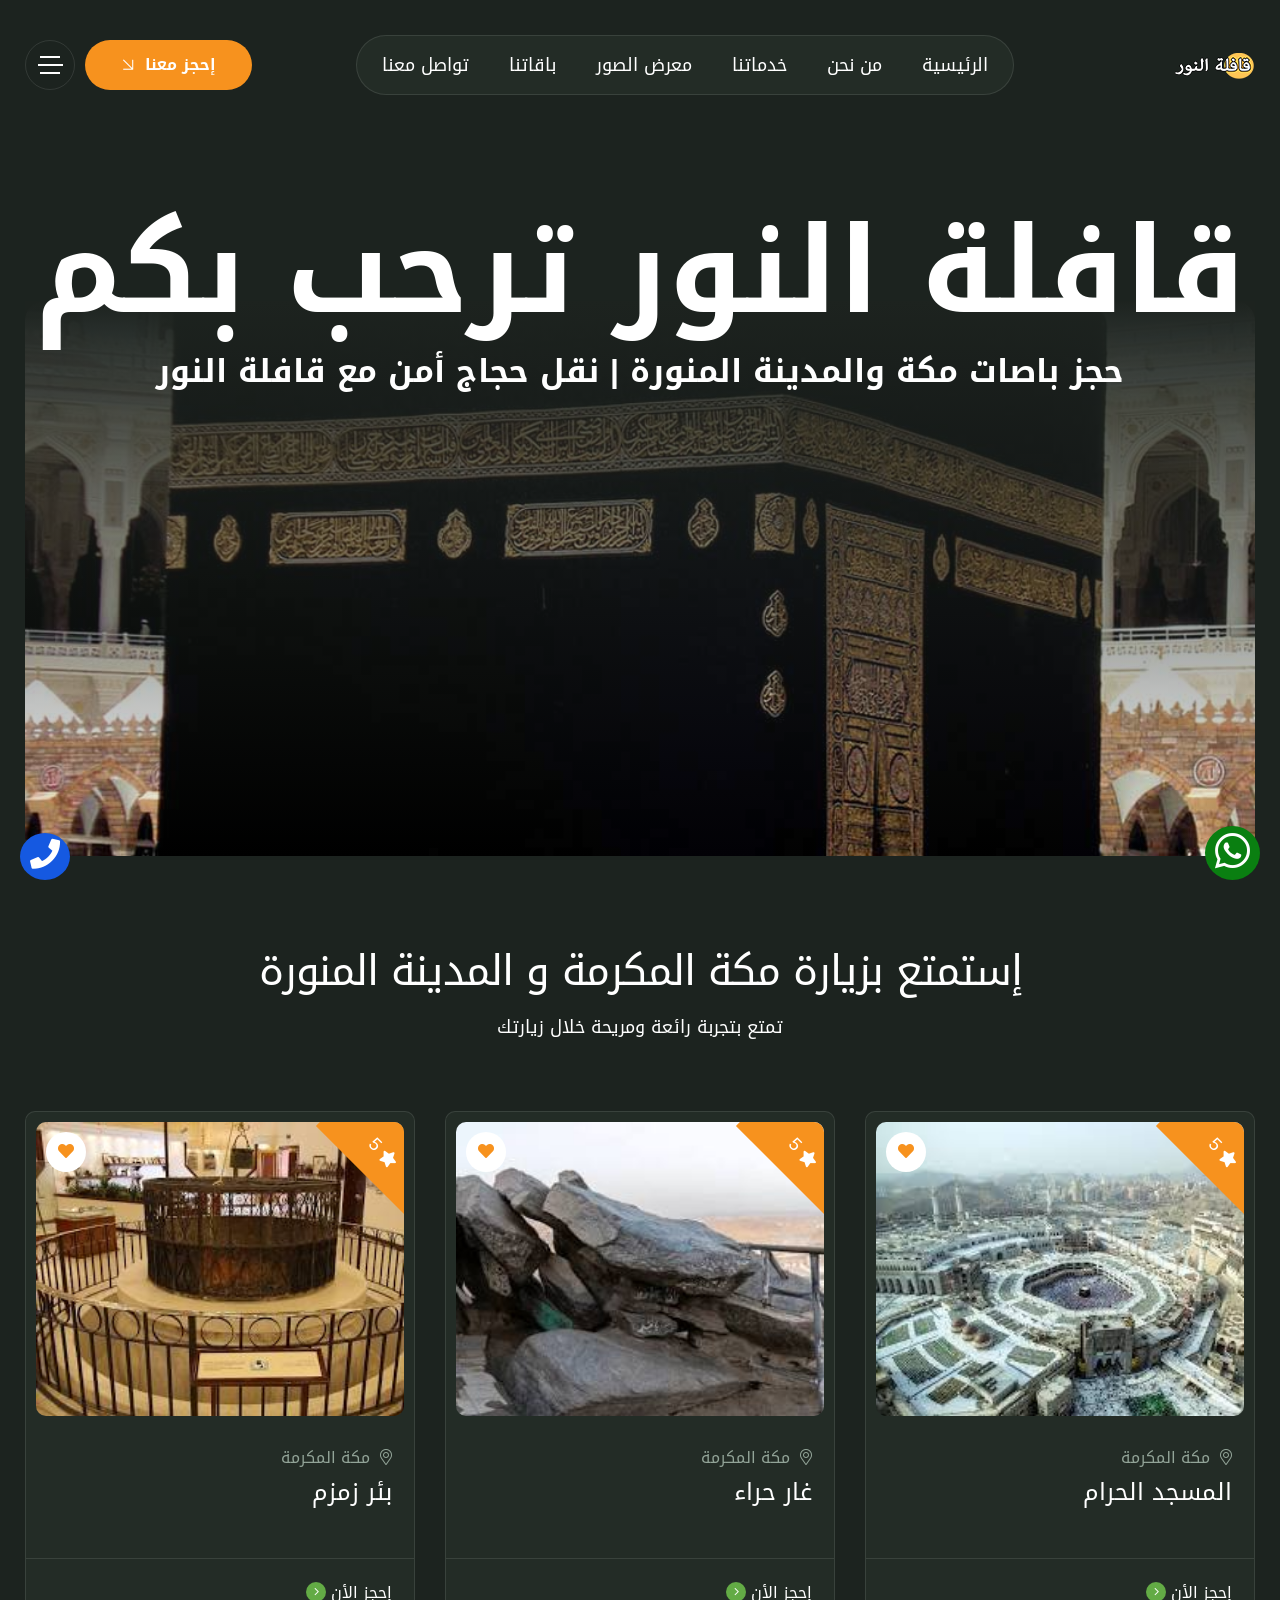
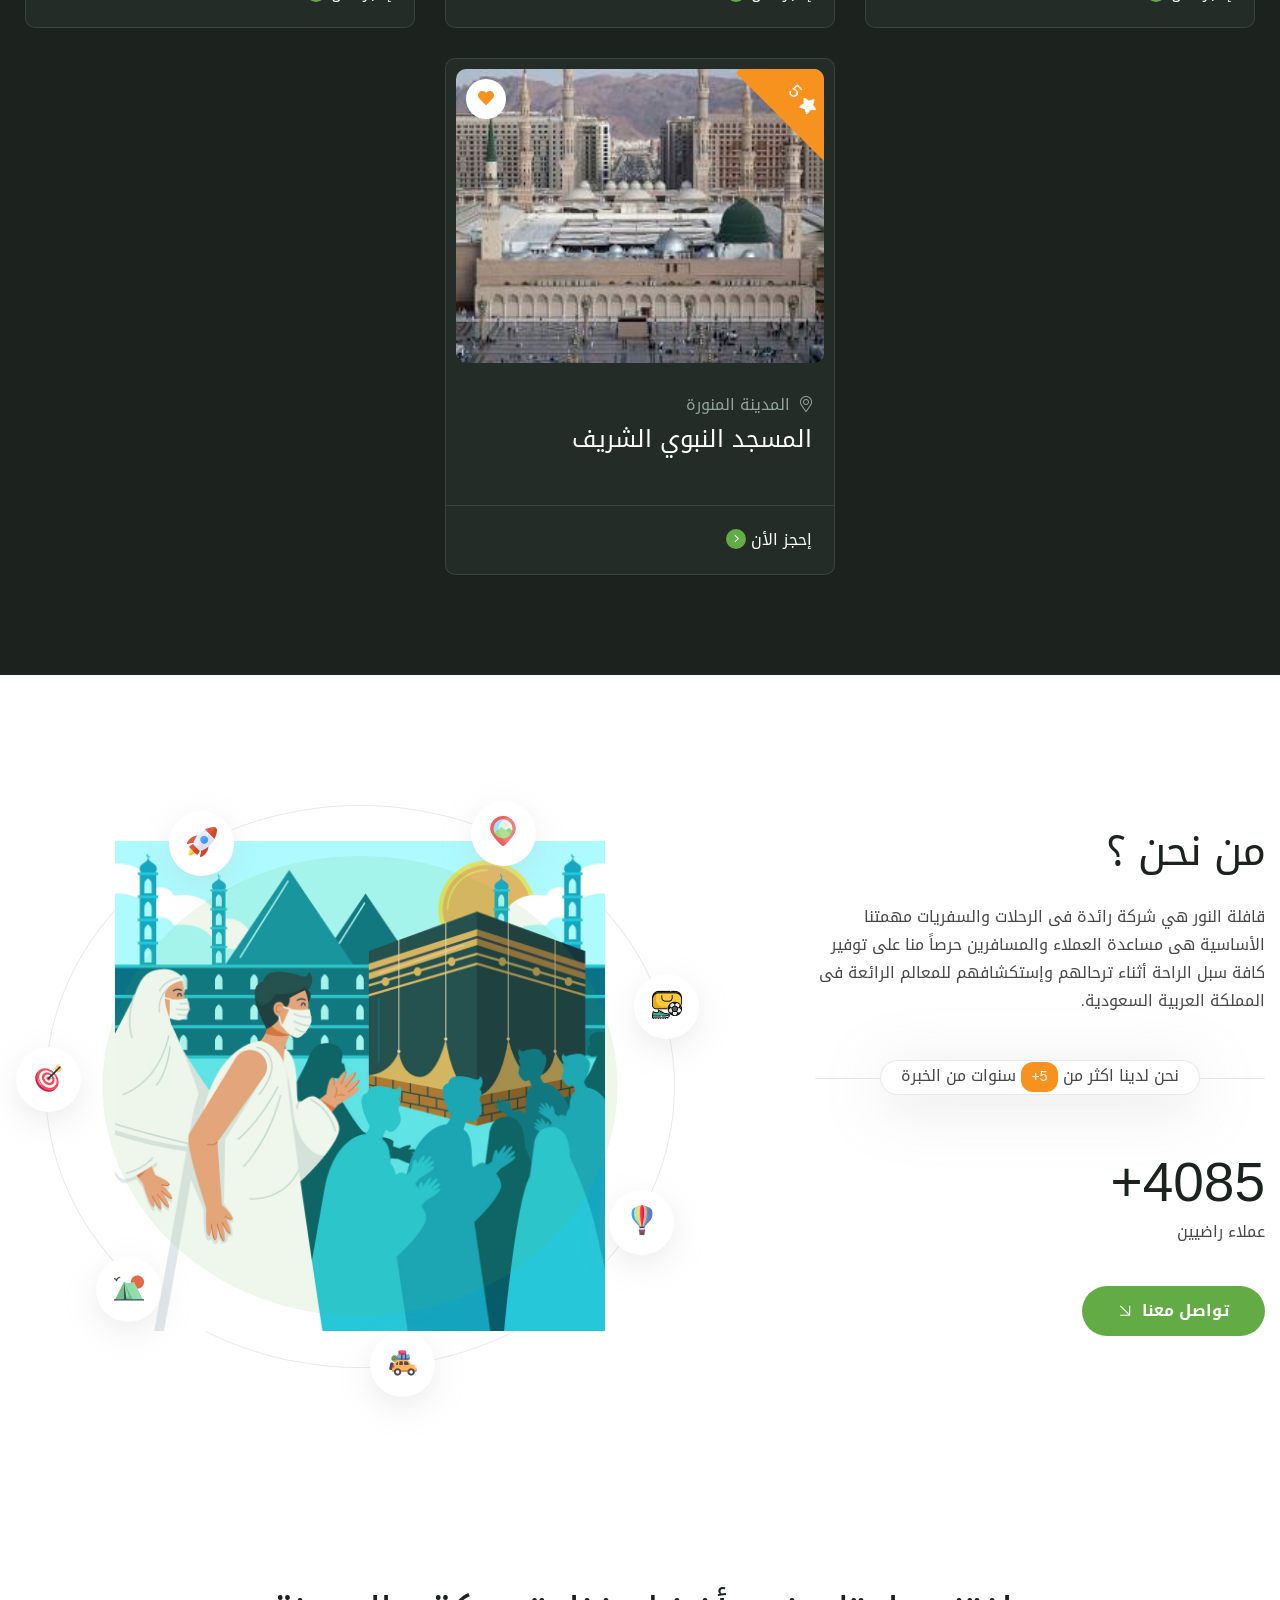
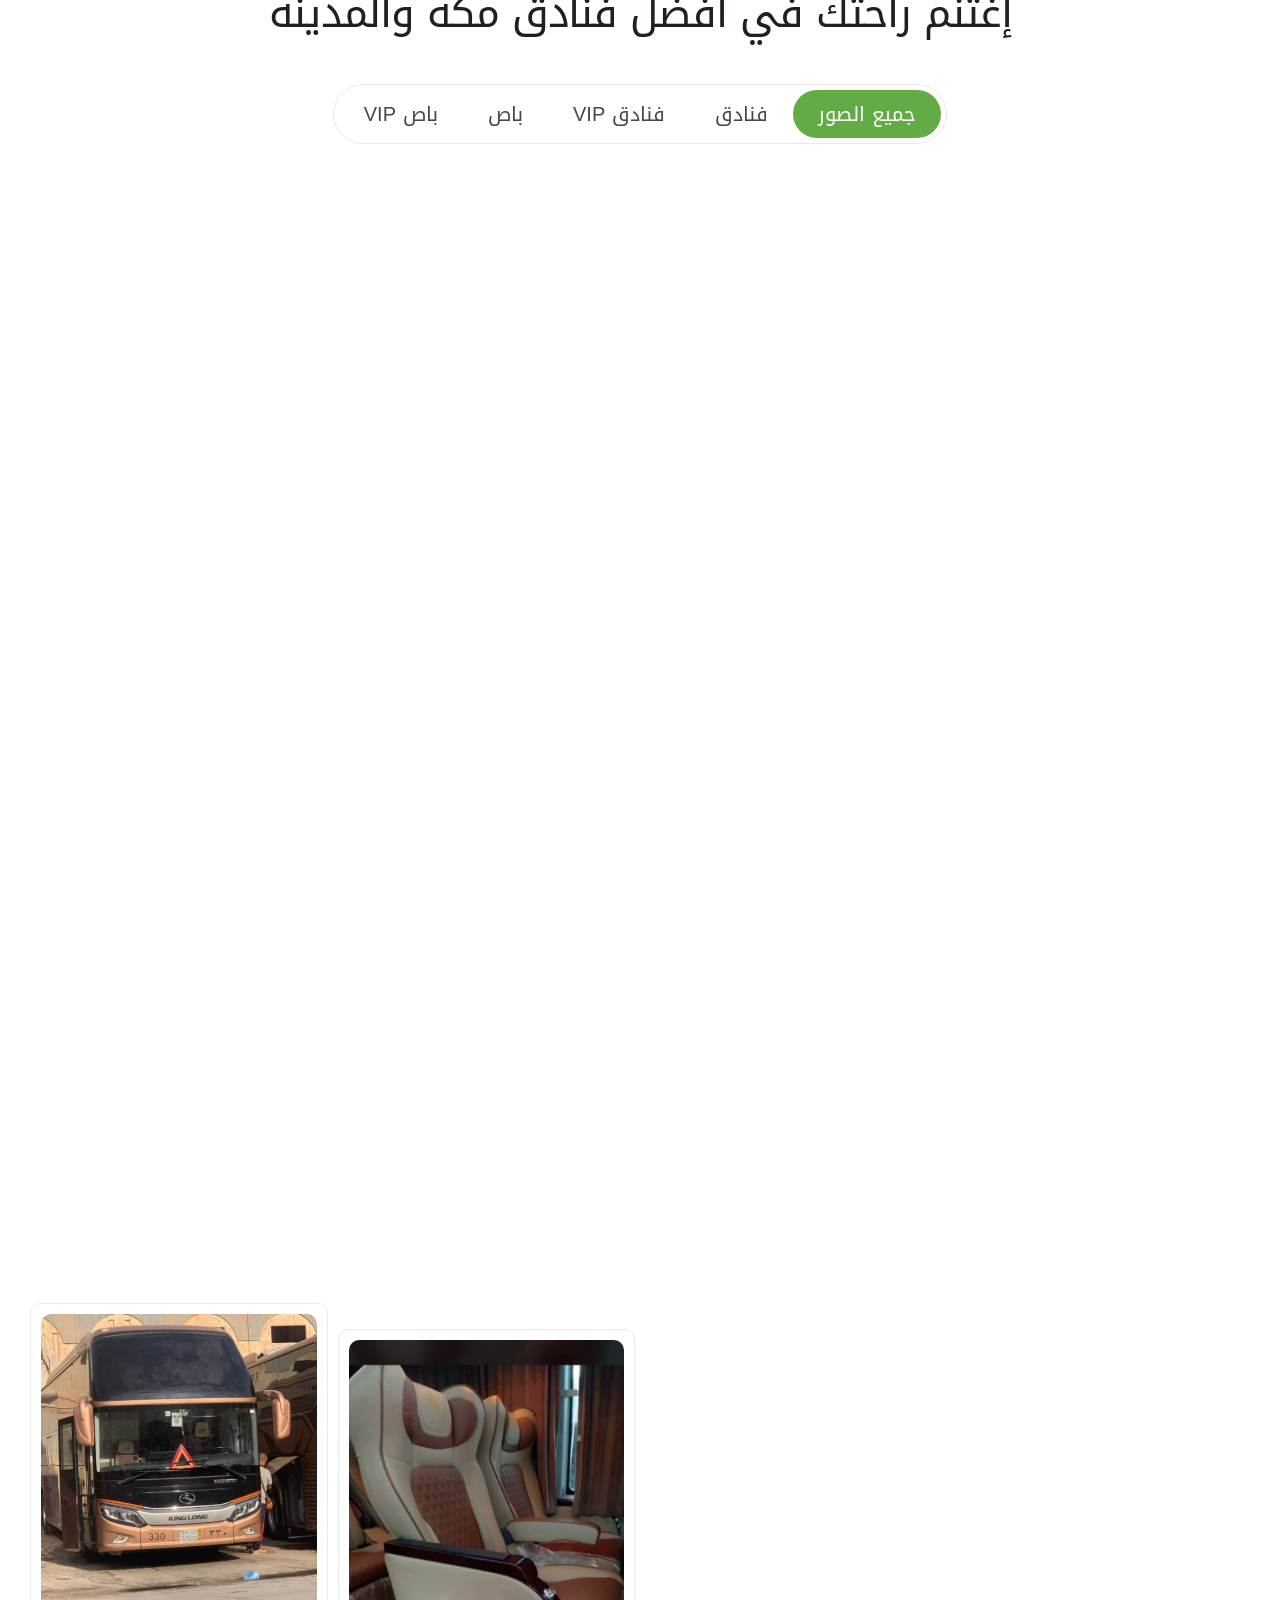
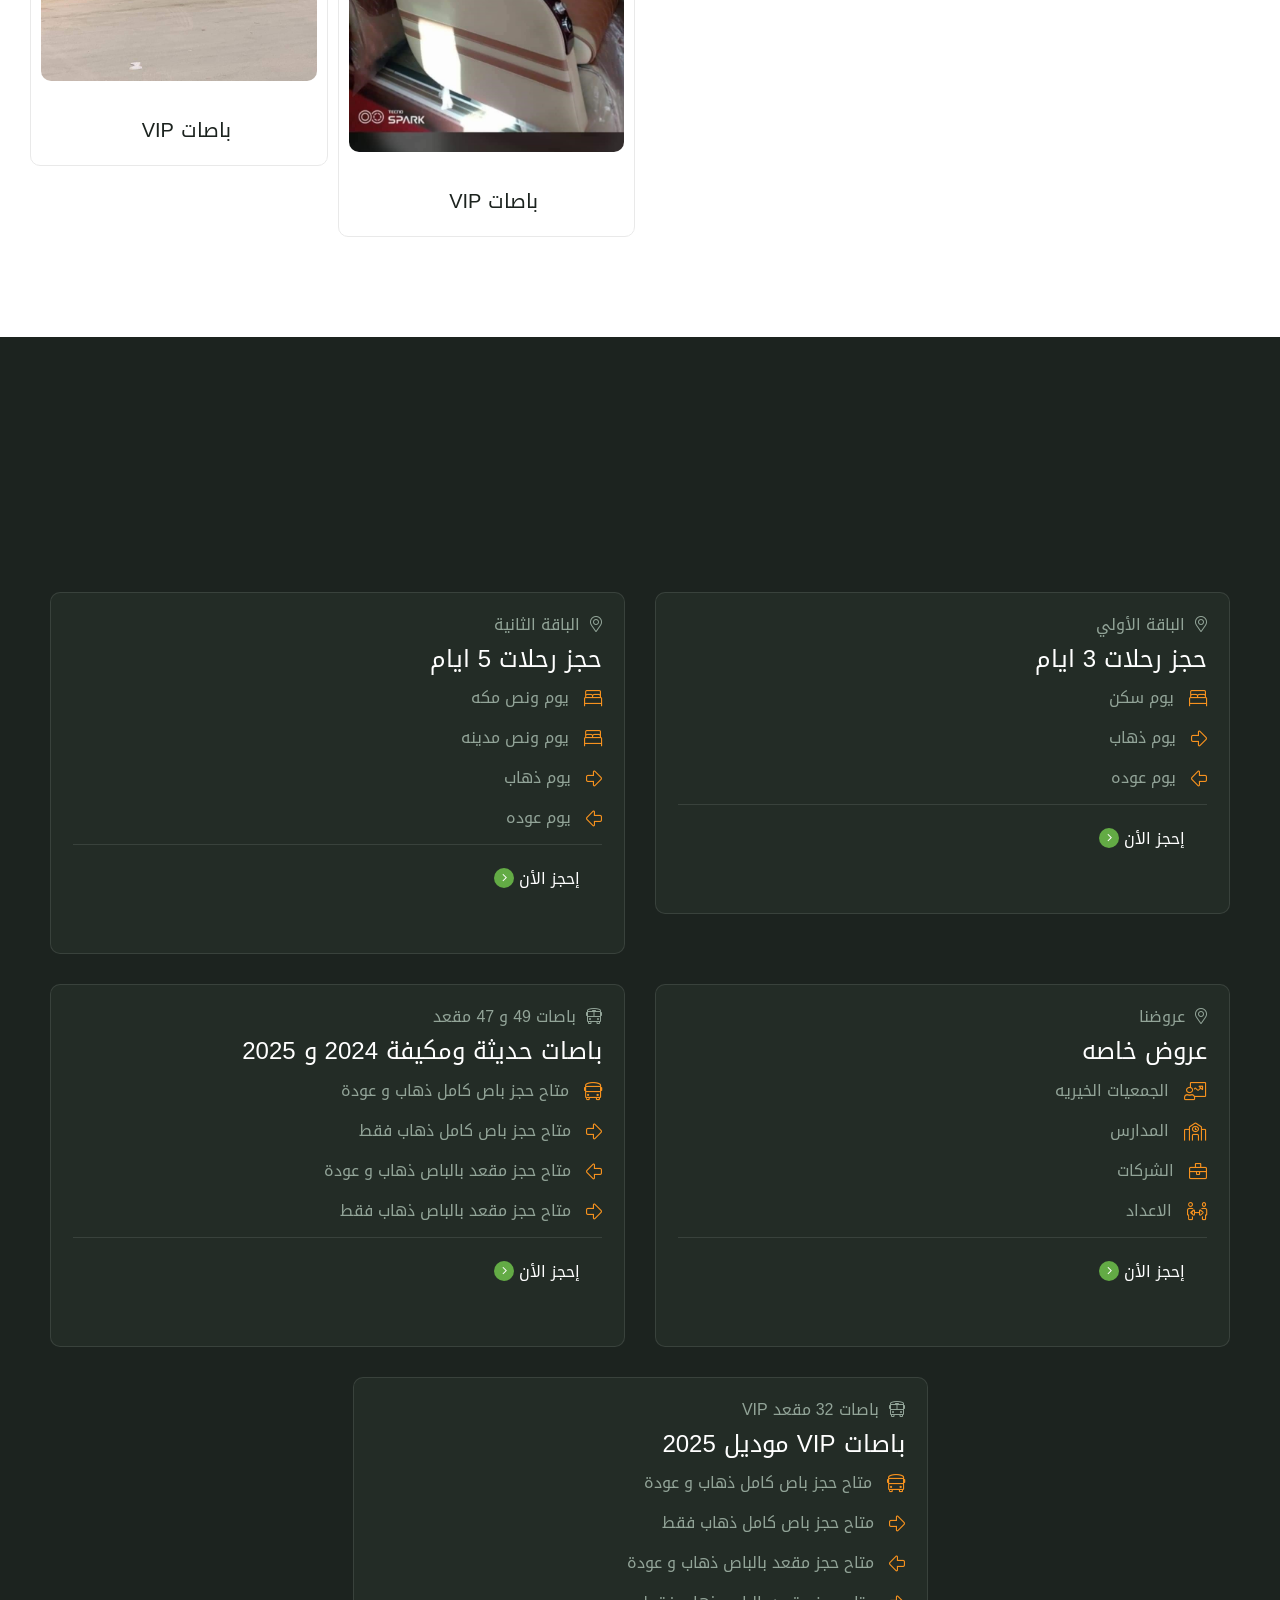
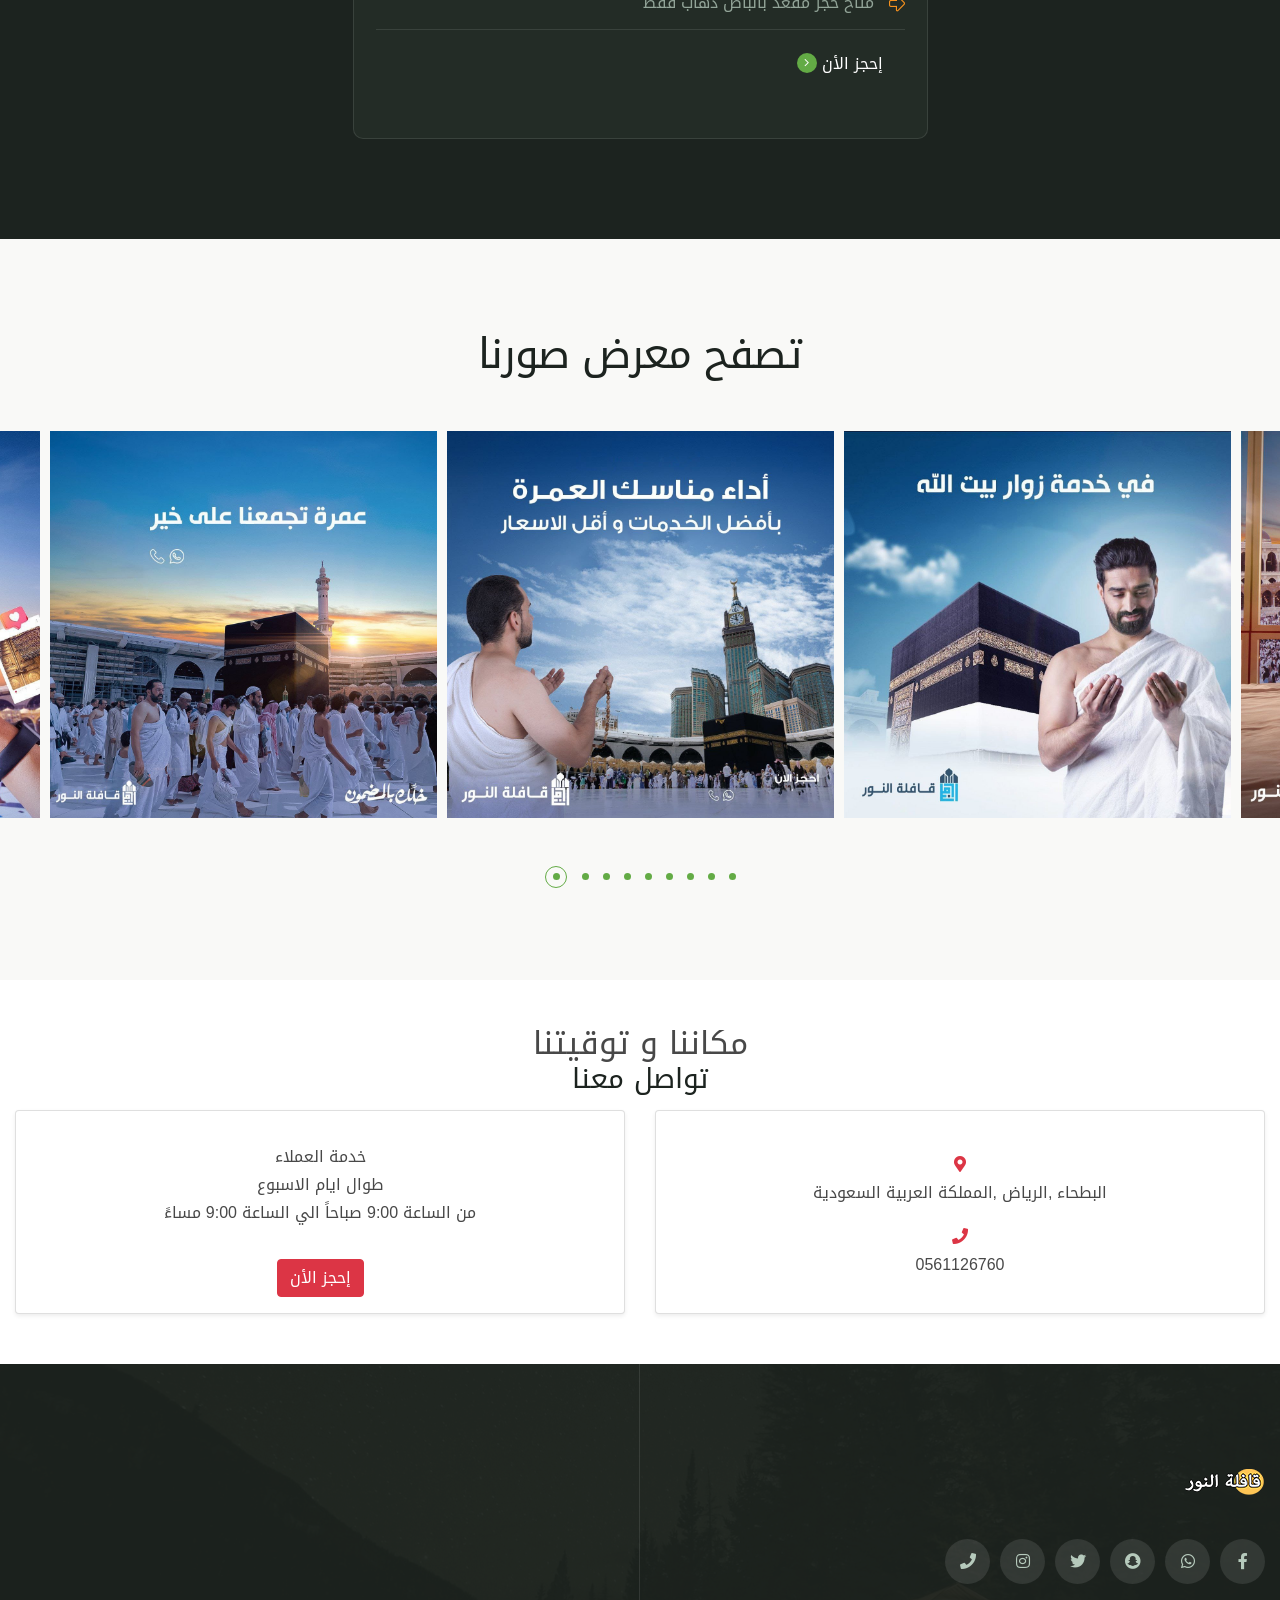
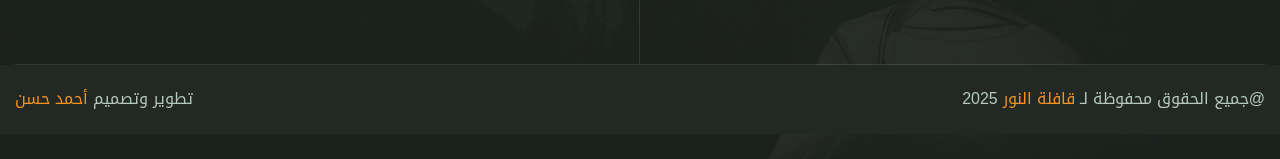
==== commit 52a4f4a8: "Update" ====
--- a/index.html
+++ b/index.html
@@ -1,11 +1,53 @@
-<!DOCTYPE html>
+ <!DOCTYPE html>
 <html lang="ar" dir="rtl">
 <head>
     <!-- Required meta tags -->
-    <meta charset="utf-8">
-    <meta name="description" content="">
-    <meta http-equiv="X-UA-Compatible" content="IE=edge">
-    <meta name="viewport" content="width=device-width, initial-scale=1, shrink-to-fit=no">
+        <meta charset="utf-8">
+        <meta name="description" content="قافلة النور: رحلات عمرة وزيارات مكة والمدينة، باصات وفنادق VIP، خدمات سياحية مميزة في المملكة العربية السعودية.">
+        <meta name="keywords" content="قافلة النور, عمرة, مكة, المدينة, رحلات, باصات, فنادق, VIP, سياحة, السعودية, حجز, سفر, خدمات سياحية">
+        <meta name="author" content="قافلة النور">
+        <meta http-equiv="X-UA-Compatible" content="IE=edge">
+        <meta name="viewport" content="width=device-width, initial-scale=1, shrink-to-fit=no, maximum-scale=1, user-scalable=yes">
+        <link rel="canonical" href="https://www.qafiltalnour.com/">
+        <!-- Open Graph / Facebook -->
+        <meta property="og:type" content="website">
+        <meta property="og:title" content="قافلة النور - رحلات عمرة وزيارات مكة والمدينة">
+        <meta property="og:description" content="قافلة النور: رحلات عمرة وزيارات مكة والمدينة، باصات وفنادق VIP، خدمات سياحية مميزة في المملكة العربية السعودية.">
+        <meta property="og:image" content="https://www.qafiltalnour.com/assets/images/omra/logo1.png">
+        <meta property="og:url" content="https://www.qafiltalnour.com/">
+        <meta property="og:locale" content="ar_AR">
+        <!-- Twitter -->
+        <meta name="twitter:card" content="summary_large_image">
+        <meta name="twitter:title" content="قافلة النور - رحلات عمرة وزيارات مكة والمدينة">
+        <meta name="twitter:description" content="قافلة النور: رحلات عمرة وزيارات مكة والمدينة، باصات وفنادق VIP، خدمات سياحية مميزة في المملكة العربية السعودية.">
+        <meta name="twitter:image" content="https://www.qafiltalnour.com/assets/images/omra/logo1.png">
+        <!-- Structured Data -->
+        <script type="application/ld+json">
+        {
+            "@context": "https://schema.org",
+            "@type": "TravelAgency",
+            "name": "قافلة النور",
+            "url": "https://www.qafiltalnour.com/",
+            "logo": "https://www.qafiltalnour.com/assets/images/omra/logo1.png",
+            "description": "قافلة النور: رحلات عمرة وزيارات مكة والمدينة، باصات وفنادق VIP، خدمات سياحية مميزة في المملكة العربية السعودية.",
+            "address": {
+                "@type": "PostalAddress",
+                "addressCountry": "SA"
+            },
+            "contactPoint": {
+                "@type": "ContactPoint",
+                "telephone": "+966561126760",
+                "contactType": "customer service"
+            },
+            "sameAs": [
+                "https://www.facebook.com/profile.php?id=100086134456565",
+                "https://wa.me/9660561126760",
+                "https://www.snapchat.com/add/qflhlnwr",
+                "https://x.com/qaflh91319",
+                "https://www.instagram.com/mfayz3883/"
+            ]
+        }
+        </script>
 
     <!-- Title -->
     <title>قافلة النور</title>
@@ -52,6 +94,83 @@
 </head>
 <body>
     <div class="page-wrapper">
+        <style>
+        /* Responsive fixes */
+        @media (max-width: 991.98px) {
+            .header-upper .container-fluid, .main-header .container-fluid, .container-fluid {
+                padding-left: 10px;
+                padding-right: 10px;
+            }
+            .main-header .header-inner {
+                flex-direction: column;
+                align-items: flex-start;
+            }
+            .main-header .logo-outer {
+                margin-bottom: 10px;
+            }
+            .main-header .menu-btns {
+                margin-top: 10px;
+                width: 100%;
+                display: flex;
+                justify-content: flex-end;
+            }
+            .main-header .nav-outer {
+                width: 100%;
+                padding: 0;
+            }
+            .main-header .main-menu .navigation {
+                flex-direction: column;
+                align-items: flex-start;
+            }
+            .main-header .main-menu .navigation li {
+                width: 100%;
+                margin-bottom: 8px;
+            }
+        }
+        @media (max-width: 767.98px) {
+            .section-title h2, .section-title h3 {
+                font-size: 1.3rem;
+            }
+            .hero-title {
+                font-size: 1.2rem;
+            }
+            .destination-item .image img, .about-us-image img, .gallery-three-item .image img {
+                width: 100%;
+                height: auto;
+                max-width: 100%;
+            }
+            .about-us-image {
+                margin-top: 20px;
+            }
+            .footer-logo img {
+                max-width: 120px;
+            }
+            .gallery-slider-area .gallery-slider-active {
+                display: flex;
+                flex-wrap: wrap;
+                gap: 10px;
+            }
+            .gallery-three-item {
+                flex: 1 1 45%;
+                min-width: 140px;
+            }
+        }
+        @media (max-width: 575.98px) {
+            .container, .container-fluid {
+                padding-left: 5px;
+                padding-right: 5px;
+            }
+            .main-header .header-inner {
+                padding: 0 5px;
+            }
+            .footer-logo img {
+                max-width: 90px;
+            }
+            .gallery-three-item {
+                min-width: 100px;
+            }
+        }
+        </style>
         <a id="stickyButton" href="https://wa.me/9660561126760" style="position: fixed; bottom: 20px;color: #ffffff; right: 20px; z-index: 1000; padding: 5px 10px;background-color: #0a7f11;border-radius: 50%;"><i class="fab fa-whatsapp" style="font-size:40px;"></i></a>
         <a id="stickyButton" href="tel:9660561126760" style="position: fixed; bottom: 20px;color: #ffffff; left: 20px; z-index: 1000; padding: 6px 10px;background-color: #1559e1;border-radius: 50%;"><i class="fas fa-phone" style="font-size:30px;"></i></a>
 
@@ -66,7 +185,7 @@
 
                     <div class="header-inner rel d-flex align-items-center">
                         <div class="logo-outer">
-                            <div class="logo"><a href="#"><img src="assets/images/omra/logo1.png" alt="Logo" title="Logo"></a></div>
+                            <div class="logo"><a href="#"><img loading="lazy" src="assets/images/omra/logo1.png" alt="Logo" title="Logo" style="max-width:100%;height:auto;"></a></div>
                         </div>
 
                         <div class="nav-outer mx-lg-auto ps-xxl-5 clearfix">
@@ -75,7 +194,7 @@
                                 <div class="navbar-header">
                                    <div class="mobile-logo">
                                        <a href="#">
-                                            <img src="assets/images/omra/logo1.png" alt="Logo" title="Logo">
+                                            <img loading="lazy" src="assets/images/omra/logo1.png" alt="Logo" title="Logo" style="max-width:100%;height:auto;">
                                        </a>
                                    </div>
                                    
@@ -157,7 +276,8 @@
         <!-- Hero Area Start -->
         <section class="hero-area bgc-black pt-200 rpt-120 rel z-2">
             <div class="container-fluid">
-                <h3 class="hero-title" data-aos="flip-up" data-aos-delay="50" data-aos-duration="1500" data-aos-offset="50">قافلة النور ترحب بكم </h3>
+                <h1 class="hero-title" data-aos="flip-up" data-aos-delay="50" data-aos-duration="1500" data-aos-offset="50">قافلة النور ترحب بكم </h1>
+                <h3 class="hero-title" style="font-size: 2rem;" data-aos="flip-up" data-aos-delay="50" data-aos-duration="1500" data-aos-offset="50">حجز باصات مكة والمدينة المنورة | نقل حجاج أمن مع قافلة النور</h3>
                 <div class="main-hero-image bgs-cover" style="background-image: url(assets/images/omra/bg1.jpg);"></div>
             </div>
         </section>
@@ -180,7 +300,7 @@
                             <div class="image">
                                 <div class="ratting"><i class="fas fa-star"></i>5</div>
                                 <a href="#" class="heart"><i class="fas fa-heart"></i></a>
-                                <img src="assets/images/omra/images (1).jpeg" alt="Destination">
+                                <img loading="lazy" src="assets/images/omra/images (1).jpeg" alt="Destination" style="width:100%;height:auto;">
                             </div>
                             <div class="content">
                                 <span class="location"><i class="fal fa-map-marker-alt"></i> مكة المكرمة</span>
@@ -196,7 +316,7 @@
                             <div class="image">
                                 <div class="ratting"><i class="fas fa-star"></i> 5</div>
                                 <a href="#" class="heart"><i class="fas fa-heart"></i></a>
-                                <img src="assets/images/omra/images.jpeg" alt="Destination">
+                                <img loading="lazy" src="assets/images/omra/images.jpeg" alt="Destination" style="width:100%;height:auto;">
                             </div>
                             <div class="content">
                                 <span class="location"><i class="fal fa-map-marker-alt"></i> مكة المكرمة</span>
@@ -212,7 +332,7 @@
                             <div class="image">
                                 <div class="ratting"><i class="fas fa-star"></i> 5</div>
                                 <a href="#" class="heart"><i class="fas fa-heart"></i></a>
-                                <img src="assets/images/omra/images (2).jpeg" alt="Destination">
+                                <img loading="lazy" src="assets/images/omra/images (2).jpeg" alt="Destination" style="width:100%;height:auto;">
                             </div>
                             <div class="content">
                                 <span class="location"><i class="fal fa-map-marker-alt"></i> مكة المكرمة</span>
@@ -228,7 +348,7 @@
                             <div class="image">
                                 <div class="ratting"><i class="fas fa-star"></i> 5</div>
                                 <a href="#" class="heart"><i class="fas fa-heart"></i></a>
-                                <img src="assets/images/omra/images (3).jpeg" alt="Destination">
+                                <img loading="lazy" src="assets/images/omra/images (3).jpeg" alt="Destination" style="width:100%;height:auto;">
                             </div>
                             <div class="content">
                                 <span class="location"><i class="fal fa-map-marker-alt"></i> المدينة المنورة</span>
@@ -271,15 +391,15 @@
                         </div>
                     </div>
                     <div class="col-xl-7 col-lg-6" data-aos="fade-right" data-aos-duration="1500" data-aos-offset="50">
-                        <div class="about-us-image">
-                            <div class="shape"><img src="assets/images/about/shape1.png" alt="Shape"></div>
-                            <div class="shape"><img src="assets/images/about/shape2.png" alt="Shape"></div>
-                            <div class="shape"><img src="assets/images/about/shape3.png" alt="Shape"></div>
-                            <div class="shape"><img src="assets/images/about/shape4.png" alt="Shape"></div>
-                            <div class="shape"><img src="assets/images/about/shape5.png" alt="Shape"></div>
-                            <div class="shape"><img src="assets/images/about/shape6.png" alt="Shape"></div>
-                            <div class="shape"><img src="assets/images/about/shape7.png" alt="Shape"></div>
-                            <img src="assets/images/omra/5467487.jpg" alt="About">
+                        <div class="about-us-image" style="width:100%;">
+                            <div class="shape"><img loading="lazy" src="assets/images/about/shape1.png" alt="Shape" style="max-width:100%;height:auto;"></div>
+                            <div class="shape"><img loading="lazy" src="assets/images/about/shape2.png" alt="Shape" style="max-width:100%;height:auto;"></div>
+                            <div class="shape"><img loading="lazy" src="assets/images/about/shape3.png" alt="Shape" style="max-width:100%;height:auto;"></div>
+                            <div class="shape"><img loading="lazy" src="assets/images/about/shape4.png" alt="Shape" style="max-width:100%;height:auto;"></div>
+                            <div class="shape"><img loading="lazy" src="assets/images/about/shape5.png" alt="Shape" style="max-width:100%;height:auto;"></div>
+                            <div class="shape"><img loading="lazy" src="assets/images/about/shape6.png" alt="Shape" style="max-width:100%;height:auto;"></div>
+                            <div class="shape"><img loading="lazy" src="assets/images/about/shape7.png" alt="Shape" style="max-width:100%;height:auto;"></div>
+                            <img loading="lazy" src="assets/images/omra/5467487.jpg" alt="About" style="width:100%;height:auto;">
                         </div>
                     </div>
                 </div>
@@ -307,7 +427,7 @@
                             <div class="col-xl-3 col-md-6">
                                 <div class="destination-item style-two" data-aos="flip-up" data-aos-duration="1500" data-aos-offset="50">
                                     <div class="image">
-                                        <img src="assets/images/omra/hotels/1737821683586.jpeg" alt="Destination">
+                                        <img loading="lazy" src="assets/images/omra/hotels/1737821683586.jpeg" alt="Destination" style="width:100%;height:auto;">
                                     </div>
                                    
                                 </div>
@@ -316,7 +436,7 @@
                                 <div class="destination-item style-two" data-aos="flip-up" data-aos-delay="100" data-aos-duration="1500" data-aos-offset="50">
                                     <div class="image">
                                          
-                                        <img src="assets/images/omra/hotels/1737821683576.jpeg" alt="Destination">
+                                        <img loading="lazy" src="assets/images/omra/hotels/1737821683576.jpeg" alt="Destination" style="width:100%;height:auto;">
                                     </div>
                                     
                                 </div>
@@ -325,14 +445,14 @@
                                 <div class="destination-item style-two" data-aos="flip-up" data-aos-delay="100" data-aos-duration="1500" data-aos-offset="50">
                                     <div class="image">
                                          
-                                        <img src="assets/images/omra/hotels/1737821683570.jpeg" alt="Destination">
+                                        <img loading="lazy" src="assets/images/omra/hotels/1737821683570.jpeg" alt="Destination" style="width:100%;height:auto;">
                                     </div>
                                     
                                 </div>
                             </div>  <div class="col-xl-3 col-md-6">
                                 <div class="destination-item style-two" data-aos="flip-up" data-aos-delay="100" data-aos-duration="1500" data-aos-offset="50">
                                     <div class="image">
-                                        <img src="assets/images/omra/hotels/1737821683560.jpeg" alt="Destination">
+                                        <img loading="lazy" src="assets/images/omra/hotels/1737821683560.jpeg" alt="Destination" style="width:100%;height:auto;">
                                     </div>
                                     
                                 </div>
@@ -342,7 +462,7 @@
                                 <div class="destination-item style-two" data-aos="flip-up" data-aos-delay="100" data-aos-duration="1500" data-aos-offset="50">
                                     <div class="image">
                                          
-                                        <img src="assets/images/omra/hotels/1737821683555.jpeg" alt="Destination">
+                                        <img loading="lazy" src="assets/images/omra/hotels/1737821683555.jpeg" alt="Destination" style="width:100%;height:auto;">
                                     </div>
                                     
                                 </div>
@@ -350,7 +470,7 @@
                                 <div class="destination-item style-two" data-aos="flip-up" data-aos-delay="100" data-aos-duration="1500" data-aos-offset="50">
                                     <div class="image">
                                          
-                                        <img src="assets/images/omra/hotels/1737821683550.jpeg" alt="Destination">
+                                        <img loading="lazy" src="assets/images/omra/hotels/1737821683550.jpeg" alt="Destination" style="width:100%;height:auto;">
                                     </div>
                                     
                                 </div>
@@ -358,7 +478,7 @@
                                 <div class="destination-item style-two" data-aos="flip-up" data-aos-delay="100" data-aos-duration="1500" data-aos-offset="50">
                                     <div class="image">
                                          
-                                        <img src="assets/images/omra/hotels/1737821683546.jpeg" alt="Destination">
+                                        <img loading="lazy" src="assets/images/omra/hotels/1737821683546.jpeg" alt="Destination" style="width:100%;height:auto;">
                                     </div>
                                    
                                 </div>
@@ -367,7 +487,7 @@
                                 <div class="destination-item style-two" data-aos="flip-up" data-aos-delay="200" data-aos-duration="1500" data-aos-offset="50">
                                     <div class="image">
                                          
-                                        <img src="assets/images/omra/hotels/1737821683541.jpeg" alt="Destination">
+                                        <img loading="lazy" src="assets/images/omra/hotels/1737821683541.jpeg" alt="Destination" style="width:100%;height:auto;">
                                     </div>
                                     
                                 </div>
@@ -384,7 +504,7 @@
                             <div class="col-xl-3 col-md-6">
                                 <div class="destination-item style-two" data-aos="flip-up" data-aos-duration="1500" data-aos-offset="50">
                                     <div class="image">
-                                        <img src="assets/images/omra/hotels/1737821683491.jpeg" alt="Destination">
+                                        <img loading="lazy" src="assets/images/omra/hotels/1737821683491.jpeg" alt="Destination" style="width:100%;height:auto;">
                                     </div>
                                     
                                 </div>
@@ -393,7 +513,7 @@
                                 <div class="destination-item style-two" data-aos="flip-up" data-aos-delay="100" data-aos-duration="1500" data-aos-offset="50">
                                     <div class="image">
                                          
-                                        <img src="assets/images/omra/hotels/1737821683483.jpeg" alt="Destination">
+                                        <img loading="lazy" src="assets/images/omra/hotels/1737821683483.jpeg" alt="Destination" style="width:100%;height:auto;">
                                     </div>
                                    
                                 </div>
@@ -402,14 +522,14 @@
                                 <div class="destination-item style-two" data-aos="flip-up" data-aos-delay="100" data-aos-duration="1500" data-aos-offset="50">
                                     <div class="image">
                                          
-                                        <img src="assets/images/omra/hotels/1737821683487.jpeg" alt="Destination">
+                                        <img loading="lazy" src="assets/images/omra/hotels/1737821683487.jpeg" alt="Destination" style="width:100%;height:auto;">
                                     </div>
                                     
                                 </div>
                             </div>  <div class="col-xl-3 col-md-6">
                                 <div class="destination-item style-two" data-aos="flip-up" data-aos-delay="100" data-aos-duration="1500" data-aos-offset="50">
                                     <div class="image">
-                                        <img src="assets/images/omra/hotels/1737821683473.jpeg" alt="Destination">
+                                        <img loading="lazy" src="assets/images/omra/hotels/1737821683473.jpeg" alt="Destination" style="width:100%;height:auto;">
                                     </div>
                                     
                                 </div>
@@ -426,7 +546,7 @@
                             <div class="col-xl-3 col-md-6">
                                 <div class="destination-item style-two" data-aos="flip-up" data-aos-duration="1500" data-aos-offset="50">
                                     <div class="image">
-                                        <img src="assets/images/omra/bus/1737821683515.jpeg" alt="Destination">
+                                        <img loading="lazy" src="assets/images/omra/bus/1737821683515.jpeg" alt="Destination" style="width:100%;height:auto;">
                                     </div>
                                 </div>
                             </div>
@@ -434,7 +554,7 @@
                                 <div class="destination-item style-two" data-aos="flip-up" data-aos-delay="100" data-aos-duration="1500" data-aos-offset="50">
                                     <div class="image">
                                          
-                                        <img src="assets/images/omra/bus/1737821683623.jpeg" alt="Destination">
+                                        <img loading="lazy" src="assets/images/omra/bus/1737821683623.jpeg" alt="Destination" style="width:100%;height:auto;">
                                     </div>
                                    
                                 </div>
@@ -443,14 +563,14 @@
                                 <div class="destination-item style-two" data-aos="flip-up" data-aos-delay="100" data-aos-duration="1500" data-aos-offset="50">
                                     <div class="image">
                                          
-                                        <img src="assets/images/omra/bus/1737821683595.jpeg" alt="Destination">
+                                        <img loading="lazy" src="assets/images/omra/bus/1737821683595.jpeg" alt="Destination" style="width:100%;height:auto;">
                                     </div>
                                     
                                 </div>
                             </div>  <div class="col-xl-3 col-md-6">
                                 <div class="destination-item style-two" data-aos="flip-up" data-aos-delay="100" data-aos-duration="1500" data-aos-offset="50">
                                     <div class="image">
-                                        <img src="assets/images/omra/bus/1737821683599.jpeg" alt="Destination">
+                                        <img loading="lazy" src="assets/images/omra/bus/1737821683599.jpeg" alt="Destination" style="width:100%;height:auto;">
                                     </div>
                                     
                                 </div>
@@ -459,15 +579,15 @@
                             <div class="col-xl-3 col-md-6">
                                 <div class="destination-item style-two" data-aos="flip-up" data-aos-delay="100" data-aos-duration="1500" data-aos-offset="50">
                                     <div class="image">
-                                        <img src="assets/images/omra/bus/1737821683590.jpeg" alt="Destination">
-                                    </div>
-                                    
-                                </div> 
-                            </div>
-                            <div class="col-xl-3 col-md-6">
-                                <div class="destination-item style-two" data-aos="flip-up" data-aos-delay="100" data-aos-duration="1500" data-aos-offset="50">
-                                    <div class="image">
-                                        <img src="assets/images/omra/bus/1737821683613.jpeg" alt="Destination">
+                                        <img loading="lazy" src="assets/images/omra/bus/1737821683590.jpeg" alt="Destination" style="width:100%;height:auto;">
+                                    </div>
+                                    
+                                </div> 
+                            </div>
+                            <div class="col-xl-3 col-md-6">
+                                <div class="destination-item style-two" data-aos="flip-up" data-aos-delay="100" data-aos-duration="1500" data-aos-offset="50">
+                                    <div class="image">
+                                        <img loading="lazy" src="assets/images/omra/bus/1737821683613.jpeg" alt="Destination">
                                     </div>
                                     
                                 </div>
@@ -503,7 +623,7 @@
                         <div class="col-xl-3 col-md-6 item hotels">
                             <div class="destination-item style-two" data-aos="flip-up" data-aos-delay="100" data-aos-duration="1500" data-aos-offset="50">
                                 <div class="image">
-                                    <img loading="lazy" src="assets/images/omra/hotels/1737821683491.jpeg" alt="Service">
+                                    <img  loading="lazy" src="assets/images/omra/hotels/1737821683491.jpeg" alt="Service">
                                 </div> 
                                 <div class="content">
                                     <h6><a>فندق الدودامي 4 تجوم </a></h6>
@@ -514,7 +634,7 @@
                         <div class="col-xl-3 col-md-6 item hotels">
                             <div class="destination-item style-two" data-aos="flip-up" data-aos-delay="100" data-aos-duration="1500" data-aos-offset="50">
                                 <div class="image">
-                                    <img loading="lazy" src="assets/images/omra/hotels/1737821683504.jpeg" alt="Service">
+                                    <img  loading="lazy" src="assets/images/omra/hotels/1737821683504.jpeg" alt="Service">
                                 </div> 
                                 <div class="content">
                                     <h6><a>    فندق 4 نجوم برج الضيافة</a></h6>
@@ -525,7 +645,7 @@
                         <div class="col-xl-3 col-md-6 item hotels">
                             <div class="destination-item style-two" data-aos="flip-up" data-aos-delay="100" data-aos-duration="1500" data-aos-offset="50">
                                 <div class="image">
-                                    <img loading="lazy" src="assets/images/omra/hotels/1737821683537.jpeg" alt="Service">
+                                    <img  loading="lazy" src="assets/images/omra/hotels/1737821683537.jpeg" alt="Service">
                                 </div> 
                                 <div class="content">
                                     <h6><a>فندق سما المقام</a></h6>
@@ -536,7 +656,7 @@
                         <div class="col-xl-3 col-md-6 item hotelsVIP">
                             <div class="destination-item style-two" data-aos="flip-up" data-aos-delay="100" data-aos-duration="1500" data-aos-offset="50">
                                 <div class="image">
-                                    <img loading="lazy" src="assets/images/omra/hotels/25ceb8db-f8fe-4be8-9ac5-8bf9ac567828.jpeg" alt="Service">
+                                    <img  loading="lazy" src="assets/images/omra/hotels/25ceb8db-f8fe-4be8-9ac5-8bf9ac567828.jpeg" alt="Service">
                                 </div> 
                                 <div class="content">
                                     <h6><a>  فندق ميلنيوم 5 نجوم</a></h6>
@@ -547,7 +667,7 @@
                         <div class="col-xl-3 col-md-6 item hotelsVIP">
                             <div class="destination-item style-two" data-aos="flip-up" data-aos-delay="100" data-aos-duration="1500" data-aos-offset="50">
                                 <div class="image">
-                                    <img loading="lazy" src="assets/images/omra/hotels/938f5713-7539-4649-b73a-01bd10225c0e.jpeg" alt="Service">
+                                    <img  loading="lazy" src="assets/images/omra/hotels/938f5713-7539-4649-b73a-01bd10225c0e.jpeg" alt="Service">
                                 </div> 
                                 <div class="content">
                                     <h6><a>  فندق ميلنيوم 5 نجوم</a></h6>
@@ -558,7 +678,7 @@
                         <div class="col-xl-3 col-md-6 item hotelsVIP">
                             <div class="destination-item style-two" data-aos="flip-up" data-aos-delay="100" data-aos-duration="1500" data-aos-offset="50">
                                 <div class="image">
-                                    <img loading="lazy" src="assets/images/omra/hotels/e6fc58ff-228d-4d07-8367-dc9ba86bb5f7.jpeg" alt="Service">
+                                    <img  loading="lazy" src="assets/images/omra/hotels/e6fc58ff-228d-4d07-8367-dc9ba86bb5f7.jpeg" alt="Service">
                                 </div> 
                                 <div class="content">
                                     <h6><a>  فندق ميلنيوم 5 نجوم</a></h6>
@@ -569,7 +689,7 @@
                         <div class="col-xl-3 col-md-6 item hotels">
                             <div class="destination-item style-two" data-aos="flip-up" data-aos-delay="100" data-aos-duration="1500" data-aos-offset="50">
                                 <div class="image">
-                                    <img loading="lazy" src="assets/images/omra/hotels/2b3d4438-b68d-4b30-ab93-ed8127b45a65.jpeg" alt="Service">
+                                    <img  loading="lazy" src="assets/images/omra/hotels/2b3d4438-b68d-4b30-ab93-ed8127b45a65.jpeg" alt="Service">
                                 </div> 
                                 <div class="content">
                                     <h6><a> فندق موطن لمار 4 نجوم </a></h6>
@@ -580,7 +700,7 @@
                         <div class="col-xl-3 col-md-6 item hotels">
                             <div class="destination-item style-two" data-aos="flip-up" data-aos-delay="100" data-aos-duration="1500" data-aos-offset="50">
                                 <div class="image">
-                                    <img loading="lazy" src="assets/images/omra/hotels/2cfe0cc0-3933-4991-9b1e-27aaf79c145d.jpeg" alt="Service">
+                                    <img  loading="lazy" src="assets/images/omra/hotels/2cfe0cc0-3933-4991-9b1e-27aaf79c145d.jpeg" alt="Service">
                                 </div> 
                                 <div class="content">
                                     <h6><a> فندق موطن لمار 4 نجوم </a></h6>
@@ -591,7 +711,7 @@
                         <div class="col-xl-3 col-md-6 item hotelsVIP">
                             <div class="destination-item style-two" data-aos="flip-up" data-aos-delay="100" data-aos-duration="1500" data-aos-offset="50">
                                 <div class="image">
-                                    <img loading="lazy" src="assets/images/omra/hotels/13541326-0f93-4353-8b42-b78740aae371.jpeg" alt="Service">
+                                    <img  loading="lazy" src="assets/images/omra/hotels/13541326-0f93-4353-8b42-b78740aae371.jpeg" alt="Service">
                                 </div> 
                                 <div class="content">
                                     <!-- <h6><a>فندق الدودامي 4 تجوم </a></h6>
@@ -602,7 +722,7 @@
                         <div class="col-xl-3 col-md-6 item hotelsVIP">
                             <div class="destination-item style-two" data-aos="flip-up" data-aos-delay="100" data-aos-duration="1500" data-aos-offset="50">
                                 <div class="image">
-                                    <img loading="lazy" src="assets/images/omra/hotels/e180c9a9-8276-498a-bd65-1433cbcfb11b.jpeg" alt="Service">
+                                    <img  loading="lazy" src="assets/images/omra/hotels/e180c9a9-8276-498a-bd65-1433cbcfb11b.jpeg" alt="Service">
                                 </div> 
                                 <div class="content">
                                     <!-- <h6><a>فندق الدودامي 4 تجوم </a></h6>
@@ -613,7 +733,7 @@
                         <div class="col-xl-3 col-md-6 item bus">
                             <div class="destination-item style-two" data-aos="flip-up" data-aos-delay="100" data-aos-duration="1500" data-aos-offset="50">
                                 <div class="image">
-                                    <img loading="lazy" src="assets/images/omra/bus/b2373742-2275-42d0-8bb5-4cc9057ac0db.jpeg" alt="Service">
+                                    <img  loading="lazy" src="assets/images/omra/bus/b2373742-2275-42d0-8bb5-4cc9057ac0db.jpeg" alt="Service">
                                 </div> 
                                 <div class="content">
                                     <h6><a>   باصات عادية موديل السنة </a></h6>
@@ -623,7 +743,7 @@
                         <div class="col-xl-3 col-md-6 item bus">
                             <div class="destination-item style-two" data-aos="flip-up" data-aos-delay="100" data-aos-duration="1500" data-aos-offset="50">
                                 <div class="image">
-                                    <img loading="lazy" src="assets/images/omra/bus/0a05b325-31a5-4fb4-b712-b297842df38c.jpeg" alt="Service">
+                                    <img  loading="lazy" src="assets/images/omra/bus/0a05b325-31a5-4fb4-b712-b297842df38c.jpeg" alt="Service">
                                 </div> 
                                 <div class="content">
                                     <h6><a>   باصات عادية موديل السنة </a></h6>
@@ -633,7 +753,7 @@
                         <div class="col-xl-3 col-md-6 item bus">
                             <div class="destination-item style-two" data-aos="flip-up" data-aos-delay="100" data-aos-duration="1500" data-aos-offset="50">
                                 <div class="image">
-                                    <img loading="lazy" src="assets/images/omra/bus/1737821683515.jpeg" alt="Service">
+                                    <img  loading="lazy" src="assets/images/omra/bus/1737821683515.jpeg" alt="Service">
                                 </div> 
                                 <div class="content">
                                     <h6><a>   باصات عادية موديل السنة </a></h6>
@@ -643,7 +763,7 @@
                         <div class="col-xl-3 col-md-6 item busVIP">
                             <div class="destination-item style-two" data-aos="flip-up" data-aos-delay="100" data-aos-duration="1500" data-aos-offset="50">
                                 <div class="image">
-                                    <img loading="lazy" src="assets/images/omra/bus/1737821683590.jpeg" alt="Service">
+                                    <img  loading="lazy" src="assets/images/omra/bus/1737821683590.jpeg" alt="Service">
                                 </div> 
                                 <div class="content">
                                     <h6><a> باصات VIP</a></h6>
@@ -652,9 +772,9 @@
                             </div>
                         </div>
                         <div class="col-xl-3 col-md-6 item busVIP">
-                            <div class="destination-item style-two" data-aos="flip-up" data-aos-delay="100" data-aos-duration="1500" data-aos-offset="50">
-                                <div class="image">
-                                    <img loading="lazy" src="assets/images/omra/bus/1737821683613.jpeg" alt="Service">
+                            <div class="destination-item style-two">
+                                <div class="image">
+                                    <img  loading="lazy" src="assets/images/omra/bus/1737821683613.jpeg" alt="Service">
                                 </div> 
                                 <div class="content">
                                     <h6><a> باصات VIP</a></h6>
@@ -662,9 +782,9 @@
                             </div>
                         </div>
                         <div class="col-xl-3 col-md-6 item busVIP">
-                            <div class="destination-item style-two" data-aos="flip-up" data-aos-delay="100" data-aos-duration="1500" data-aos-offset="50">
-                                <div class="image">
-                                    <img loading="lazy" src="assets/images/omra/bus/1737821683595.jpeg" alt="Service">
+                            <div class="destination-item style-two">
+                                <div class="image">
+                                    <img  loading="lazy" src="assets/images/omra/bus/1737821683595.jpeg" alt="Service">
                                 </div> 
                                 <div class="content">
                                     <h6><a> باصات VIP</a></h6>
@@ -794,55 +914,55 @@
             <div class="gallery-slider-active">
                 <div class="gallery-three-item" data-aos="fade-up" data-aos-duration="1500" data-aos-offset="50">
                     <div class="image">
-                        <img src="assets/images/omra/gallery/G2.png" alt="Gallery">
+                        <img loading="lazy" src="assets/images/omra/gallery/G2.png" alt="Gallery" style="width:100%;height:auto;">
                     </div>
                     <div class="content"></div>
                 </div>
                 <div class="gallery-three-item" data-aos="fade-up" data-aos-duration="1500" data-aos-offset="50">
                     <div class="image">
-                        <img src="assets/images/omra/gallery/G3.png" alt="Gallery">
+                        <img loading="lazy" src="assets/images/omra/gallery/G3.png" alt="Gallery" style="width:100%;height:auto;">
                     </div>
                     <div class="content"></div>
                 </div>
                 <div class="gallery-three-item" data-aos="fade-up" data-aos-duration="1500" data-aos-offset="50">
                     <div class="image">
-                        <img src="assets/images/omra/gallery/G4.png" alt="Gallery">
+                        <img loading="lazy" src="assets/images/omra/gallery/G4.png" alt="Gallery" style="width:100%;height:auto;">
                     </div>
                     <div class="content"></div>
                 </div>
                 <div class="gallery-three-item" data-aos="fade-up" data-aos-duration="1500" data-aos-offset="50">
                     <div class="image">
-                        <img src="assets/images/omra/gallery/G5.png" alt="Gallery">
+                        <img loading="lazy" src="assets/images/omra/gallery/G5.png" alt="Gallery" style="width:100%;height:auto;">
                     </div>
                     <div class="content"></div>
                 </div>
                 <div class="gallery-three-item" data-aos="fade-up" data-aos-duration="1500" data-aos-offset="50">
                     <div class="image">
-                        <img src="assets/images/omra/gallery/G6.png" alt="Gallery">
+                        <img loading="lazy" src="assets/images/omra/gallery/G6.png" alt="Gallery" style="width:100%;height:auto;">
                     </div>
                     <div class="content"></div>
                 </div>
                 <div class="gallery-three-item" data-aos="fade-up" data-aos-duration="1500" data-aos-offset="50">
                     <div class="image">
-                        <img src="assets/images/omra/gallery/G7.png" alt="Gallery">
+                        <img loading="lazy" src="assets/images/omra/gallery/G7.png" alt="Gallery" style="width:100%;height:auto;">
                     </div>
                     <div class="content"></div>
                 </div>
                 <div class="gallery-three-item" data-aos="fade-up" data-aos-duration="1500" data-aos-offset="50">
                     <div class="image">
-                        <img src="assets/images/omra/gallery/G8.png" alt="Gallery">
+                        <img loading="lazy" src="assets/images/omra/gallery/G8.png" alt="Gallery" style="width:100%;height:auto;">
                     </div>
                     <div class="content"></div>
                 </div>
                 <div class="gallery-three-item" data-aos="fade-up" data-aos-duration="1500" data-aos-offset="50">
                     <div class="image">
-                        <img src="assets/images/omra/gallery/G9.png" alt="Gallery">
+                        <img loading="lazy" src="assets/images/omra/gallery/G9.png" alt="Gallery" style="width:100%;height:auto;">
                     </div>
                     <div class="content"></div>
                 </div>
                 <div class="gallery-three-item" data-aos="fade-up" data-aos-duration="1500" data-aos-offset="50">
                     <div class="image">
-                        <img src="assets/images/omra/gallery/G10.png" alt="Gallery">
+                        <img loading="lazy" src="assets/images/omra/gallery/G10.png" alt="Gallery" style="width:100%;height:auto;">
                     </div>
                     <div class="content"></div>
                 </div>
@@ -852,7 +972,7 @@
         
         <!--Contact Us-->
         <section class="py-50" id="contact" style="text-align:center">
-            <img class="position-absolute b-0 d-none d-xl-block" src=" " width="475" alt="" />
+            <img loading="lazy" class="position-absolute b-0 d-none d-xl-block" src=" " width="475" alt="" />
             <div class="container">
                 <div class="row" id="location">
                     <div class="col text-center mb-lg-6 mb-5 mt-7 mt-lg-0">
@@ -888,7 +1008,7 @@
               
                     <div class="col-lg-6 mt-4 mt-lg-0">
                         <div class="card shadow-sm h-100">
-                            <img class="position-absolute rounded-top r-0 d-none d-md-block d-lg-none d-xl-block"
+                            <img loading="lazy" class="position-absolute rounded-top r-0 d-none d-md-block d-lg-none d-xl-block"
                                  src="" alt="" width="120" />
                             <div class="card-body pl-5 text-center mt-3">
                                 <p class="mb-0 font-weight-bold">خدمة العملاء</p>
@@ -910,7 +1030,7 @@
                         <div class="col-xl-5 col-lg-6" data-aos="fade-up" data-aos-duration="1500" data-aos-offset="50">
                             <div class="footer-widget footer-text">
                                 <div class="footer-logo mb-25">
-                                    <a href="#"><img src="assets/images/omra/logo1.png" alt="Logo"></a>
+                                    <a href="#"><img loading="lazy" src="assets/images/omra/logo1.png" alt="Logo"></a>
                                 </div>
                                 <div class="social-style-one mt-15">
                     <a href="https://www.facebook.com/profile.php?id=100086134456565&mibextid=ZbWKwL"><i class="fab fa-facebook-f"></i></a>
@@ -942,7 +1062,7 @@
                        </div>
                     </div>
                     <!-- Scroll Top Button -->
-                    <button class="scroll-top scroll-to-target" data-target="html"><img src="assets/images/icons/scroll-up.png" alt="Scroll  Up"></button>
+                    <button class="scroll-top scroll-to-target" data-target="html"><img loading="lazy" src="assets/images/icons/scroll-up.png" alt="Scroll  Up" style="width:32px;height:auto;"></button>
                 </div>
             </div>
         </footer>
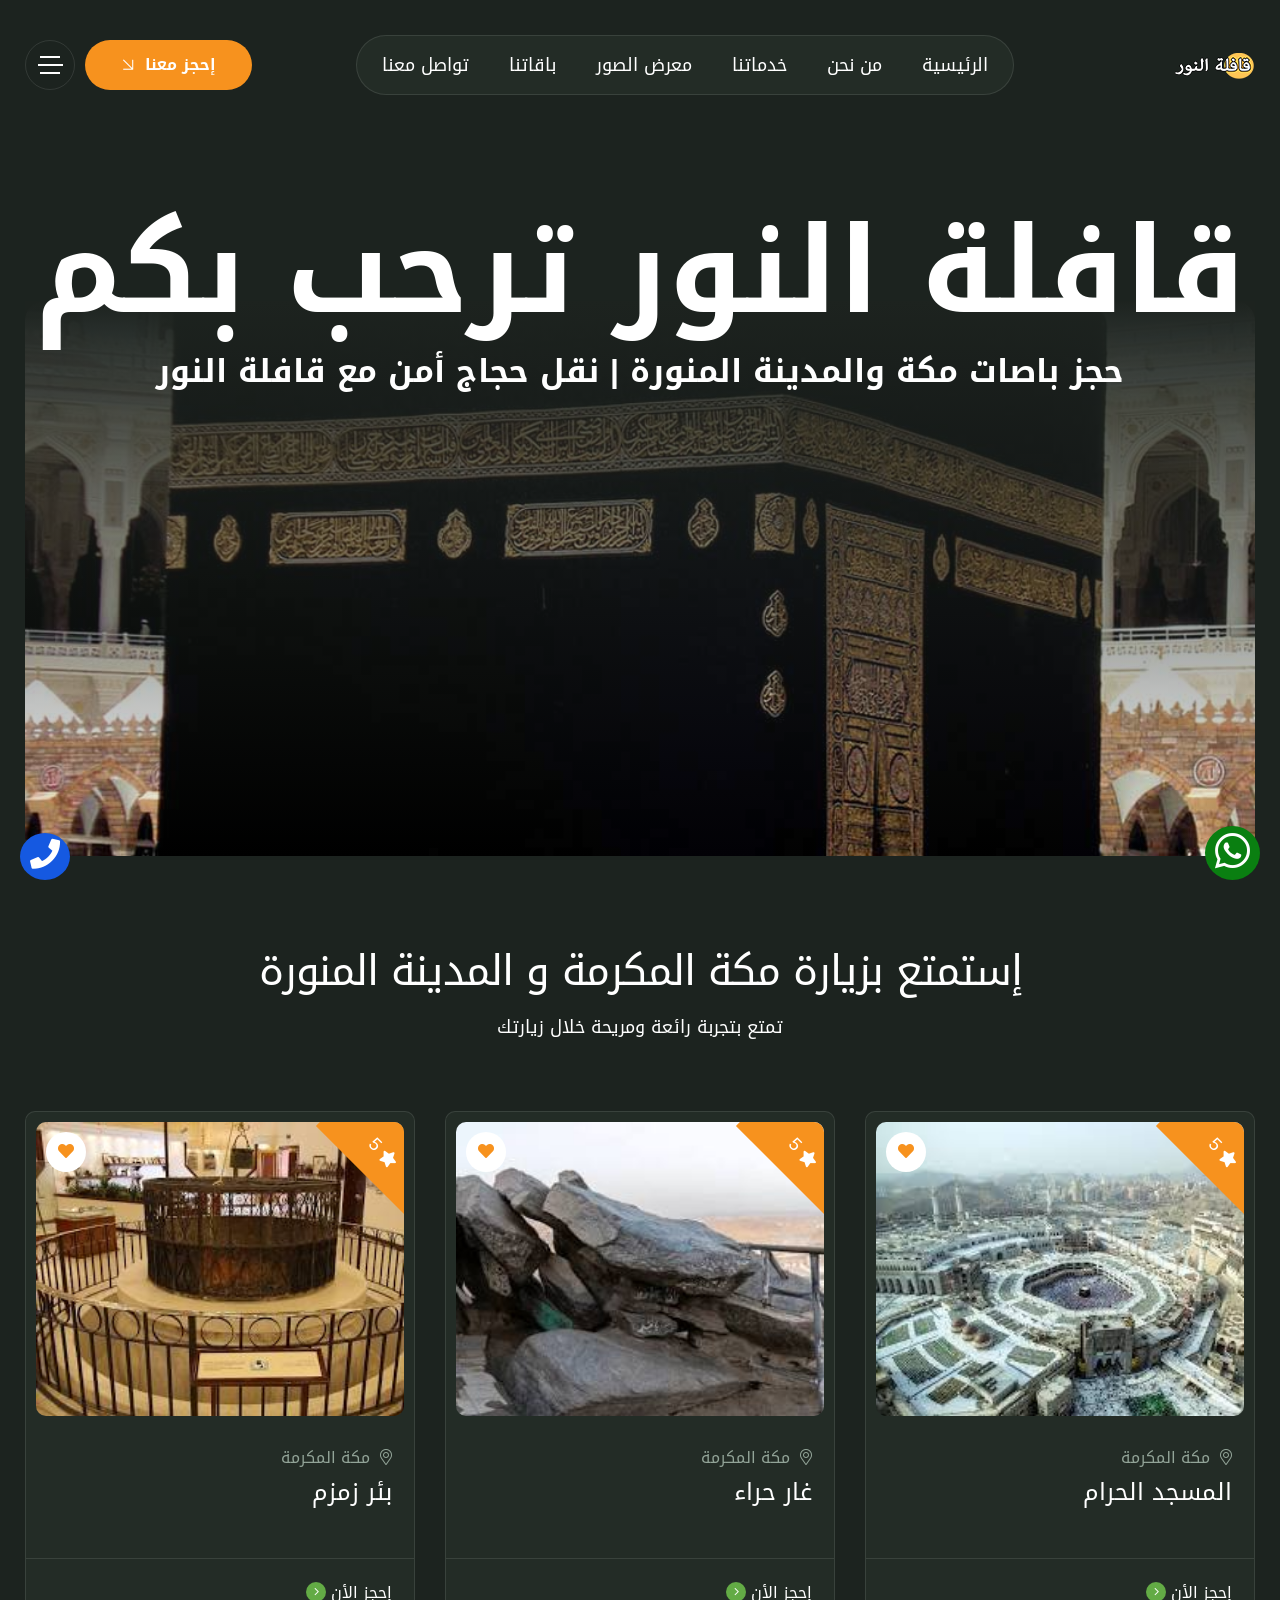
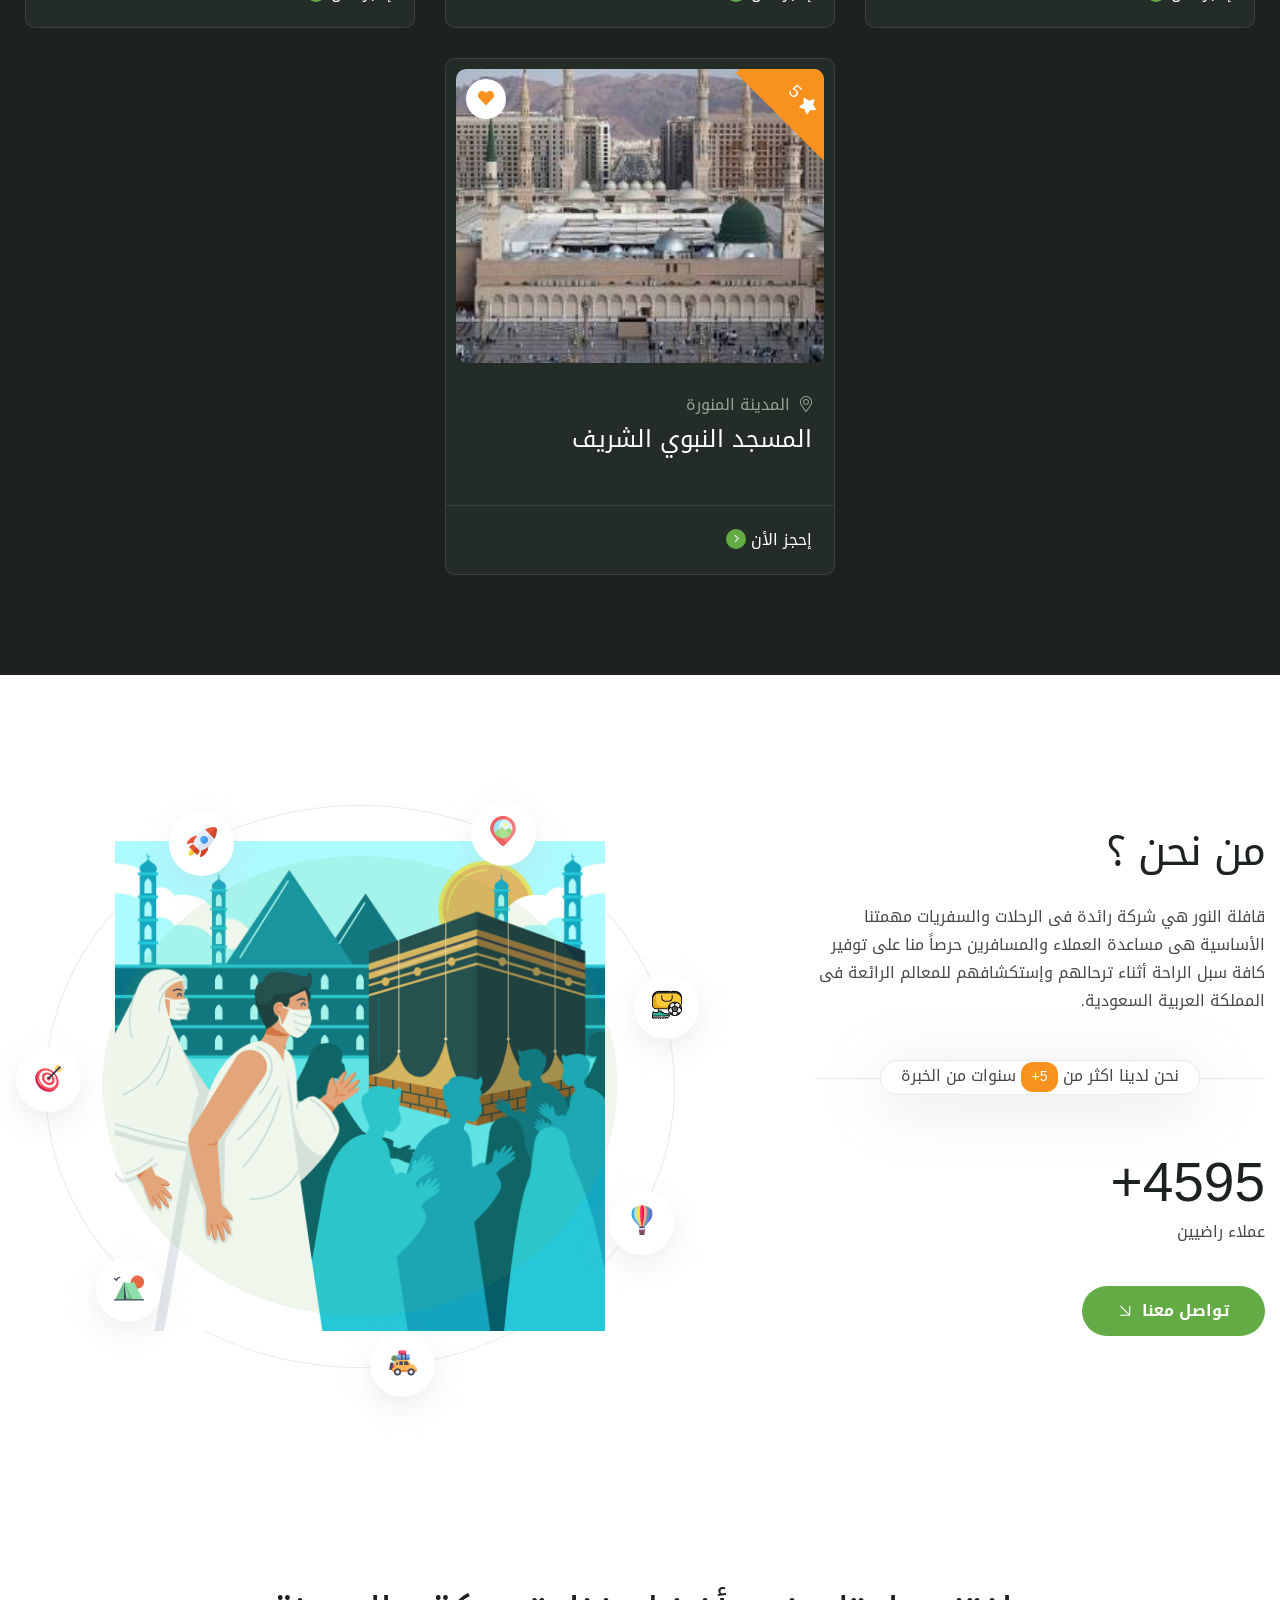
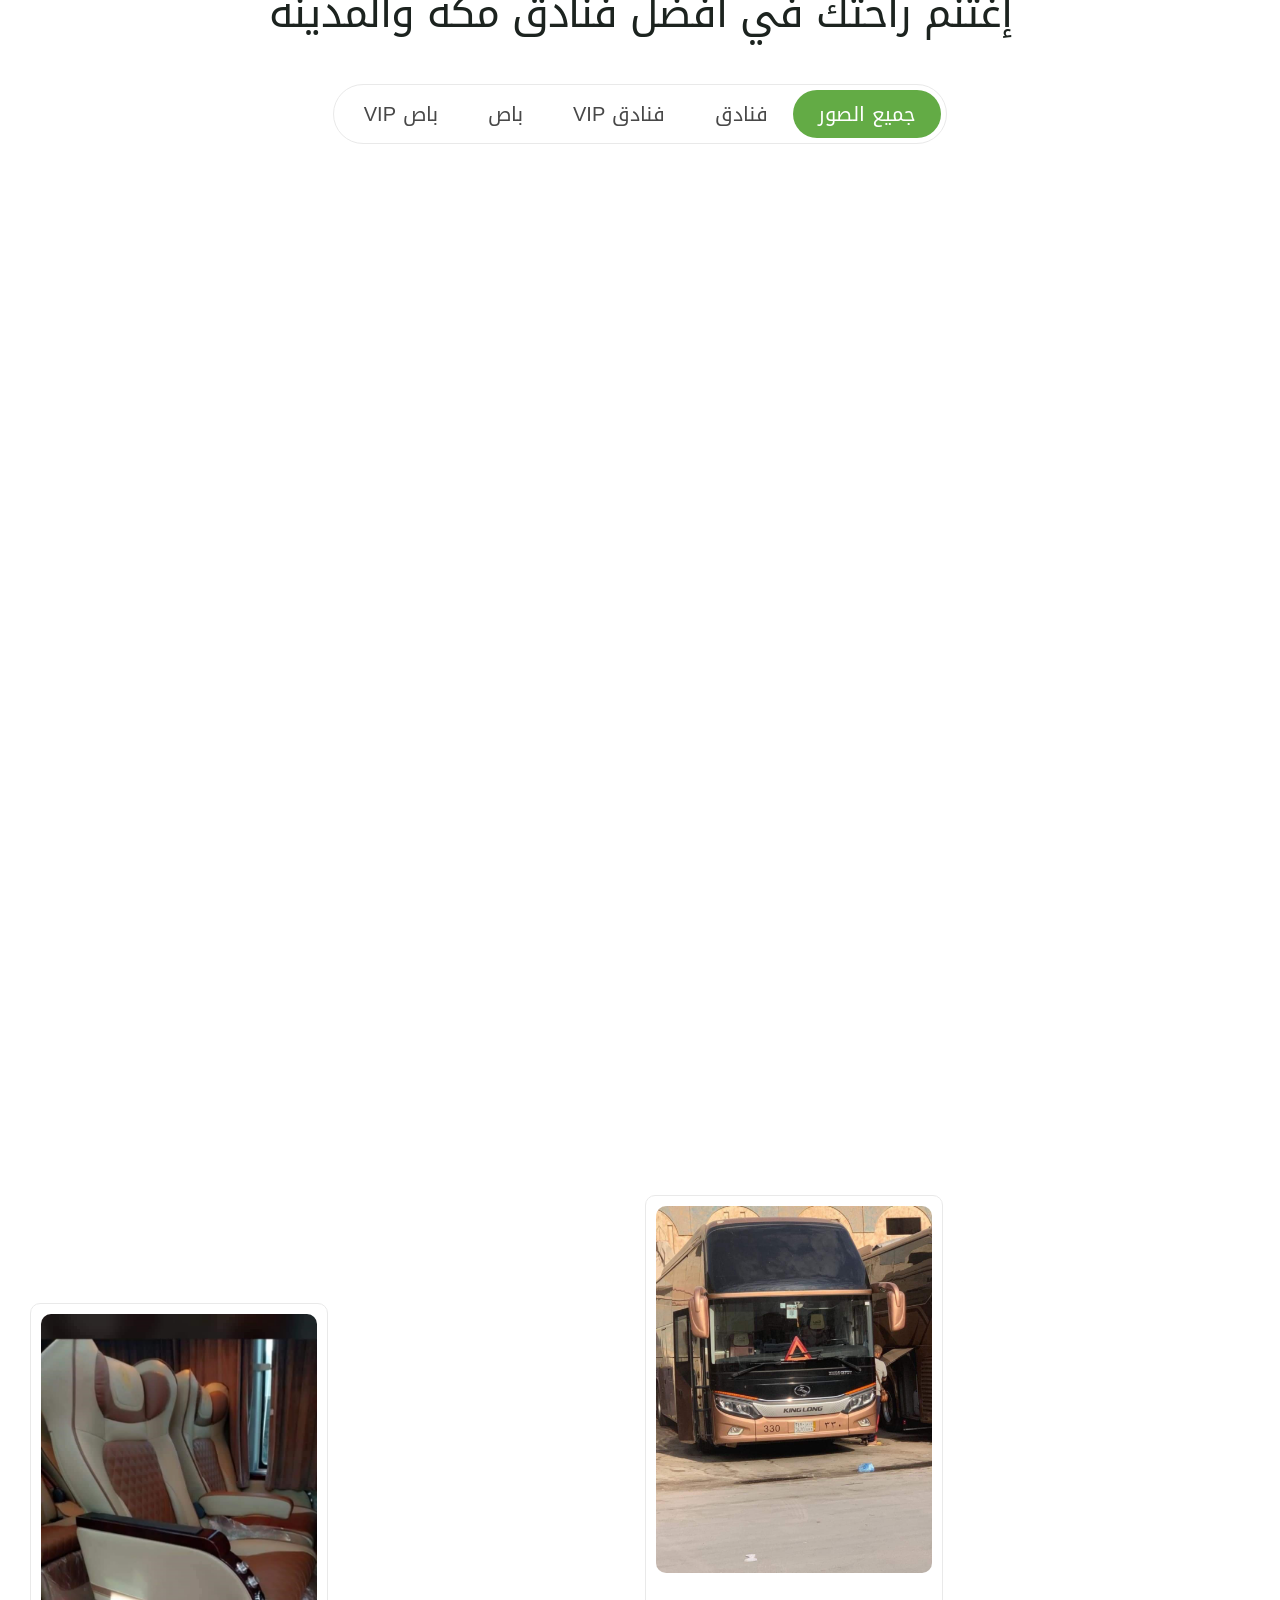
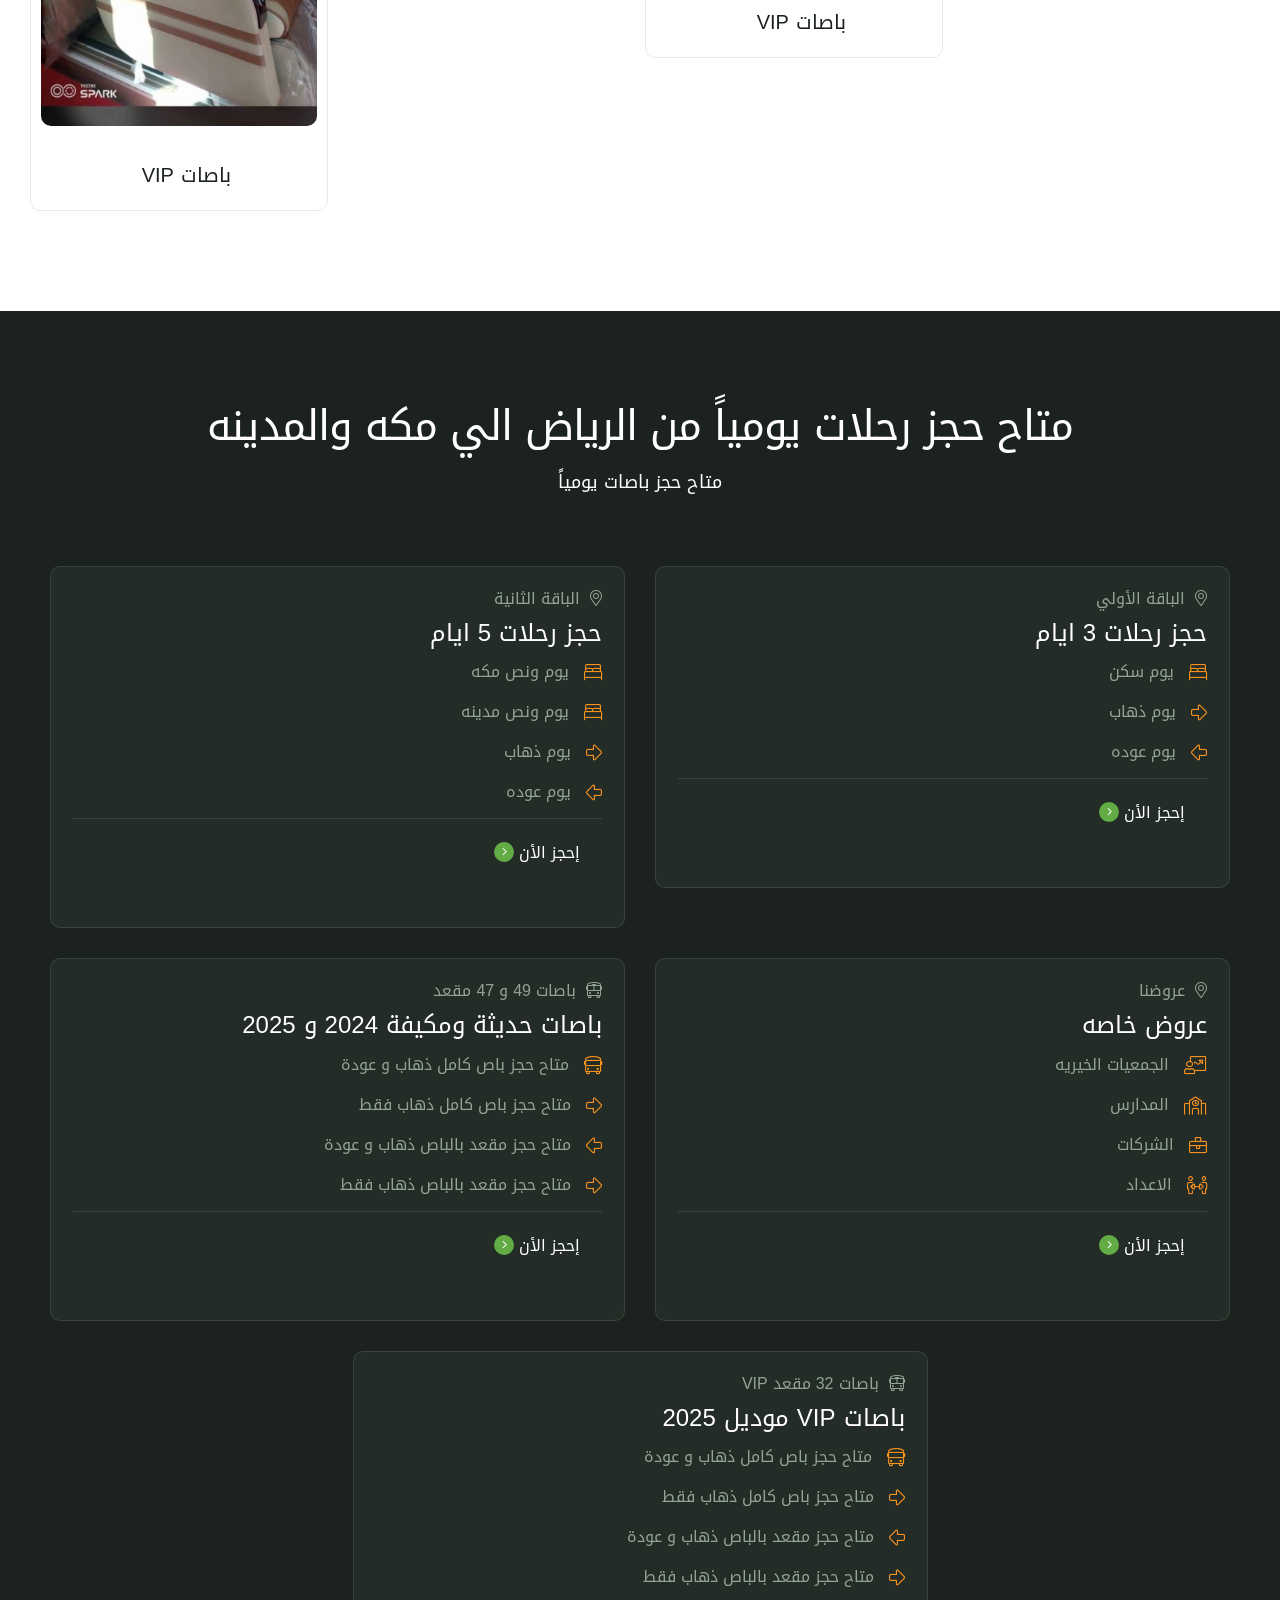
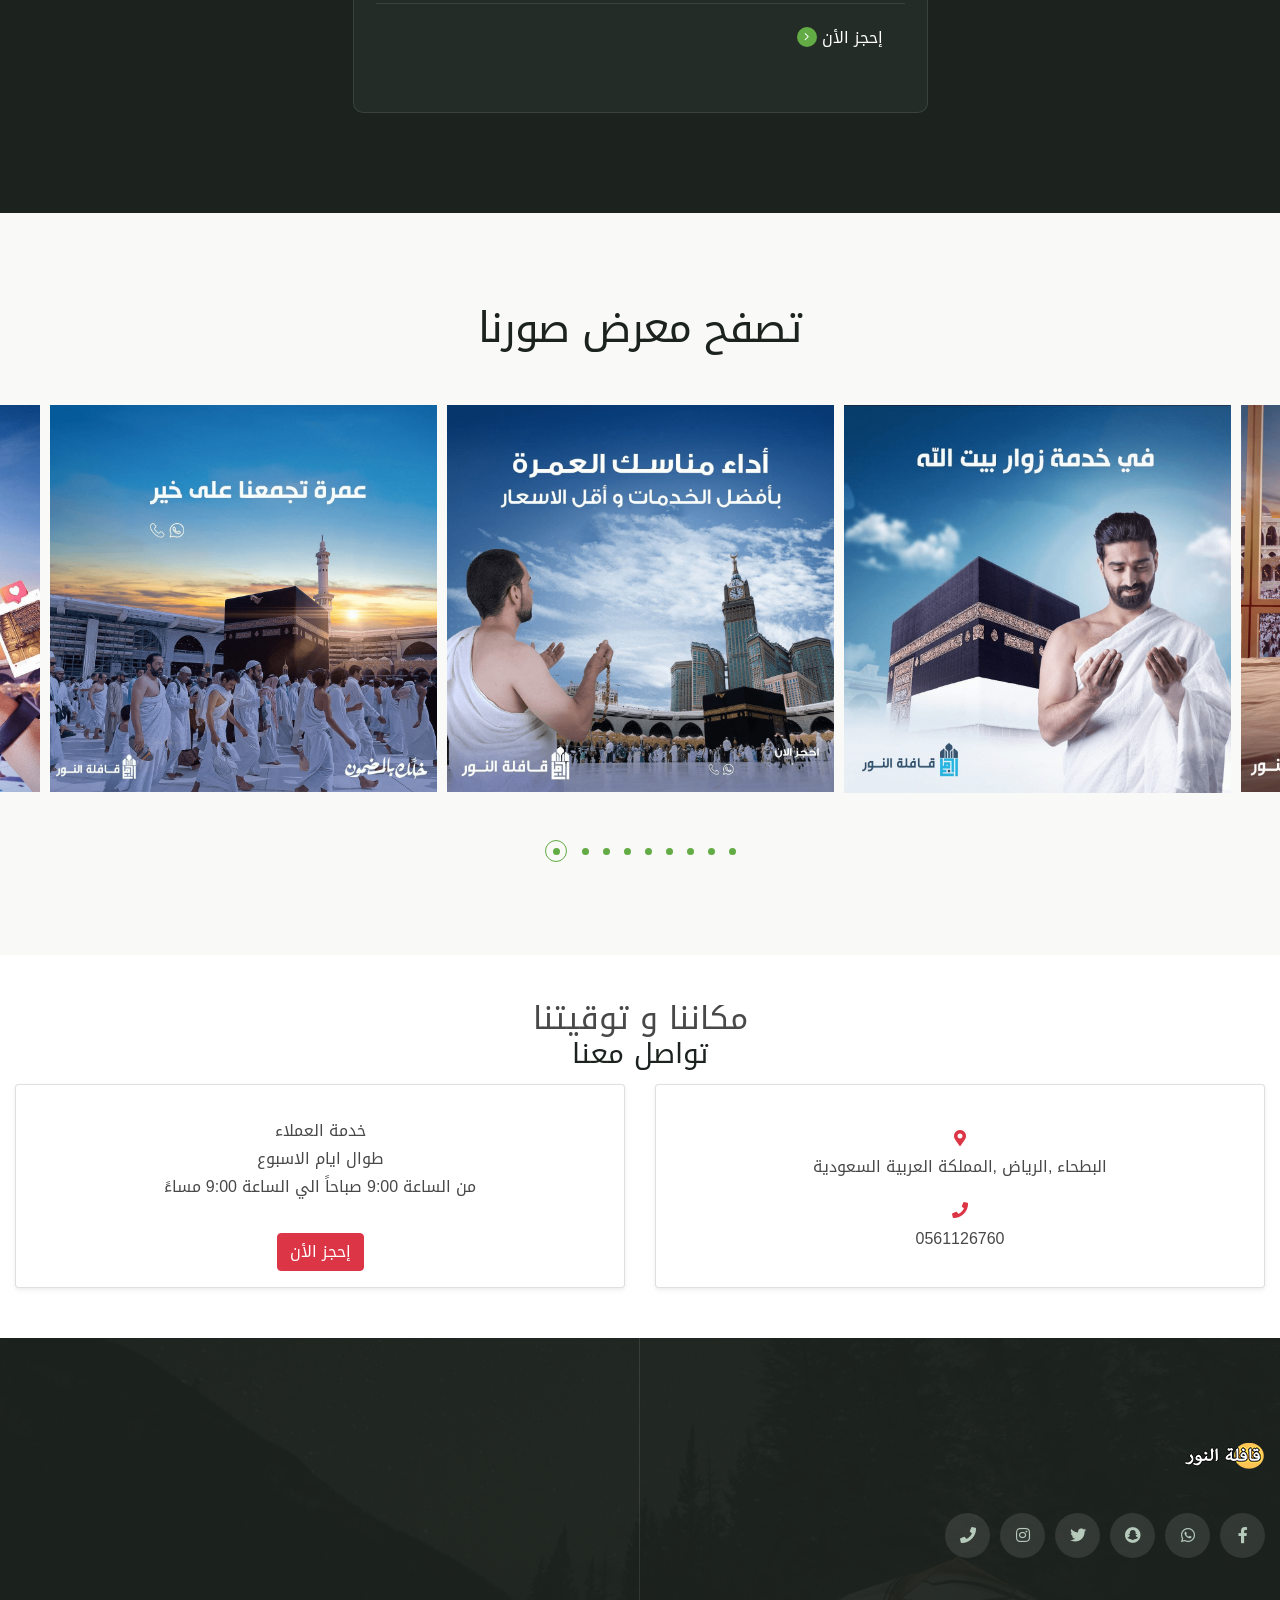
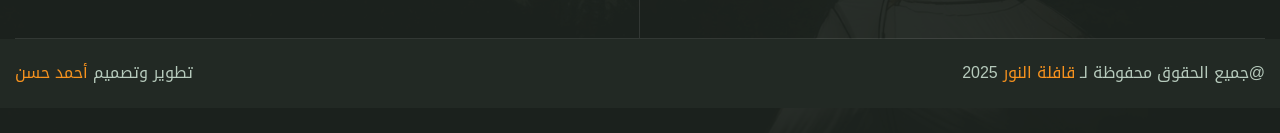
==== commit 21db9313: "." ====
--- a/index.html
+++ b/index.html
@@ -750,16 +750,6 @@
                                 </div>
                             </div>
                         </div>
-                        <div class="col-xl-3 col-md-6 item bus">
-                            <div class="destination-item style-two" data-aos="flip-up" data-aos-delay="100" data-aos-duration="1500" data-aos-offset="50">
-                                <div class="image">
-                                    <img  loading="lazy" src="assets/images/omra/bus/1737821683515.jpeg" alt="Service">
-                                </div> 
-                                <div class="content">
-                                    <h6><a>   باصات عادية موديل السنة </a></h6>
-                                </div>
-                            </div>
-                        </div>
                         <div class="col-xl-3 col-md-6 item busVIP">
                             <div class="destination-item style-two" data-aos="flip-up" data-aos-delay="100" data-aos-duration="1500" data-aos-offset="50">
                                 <div class="image">
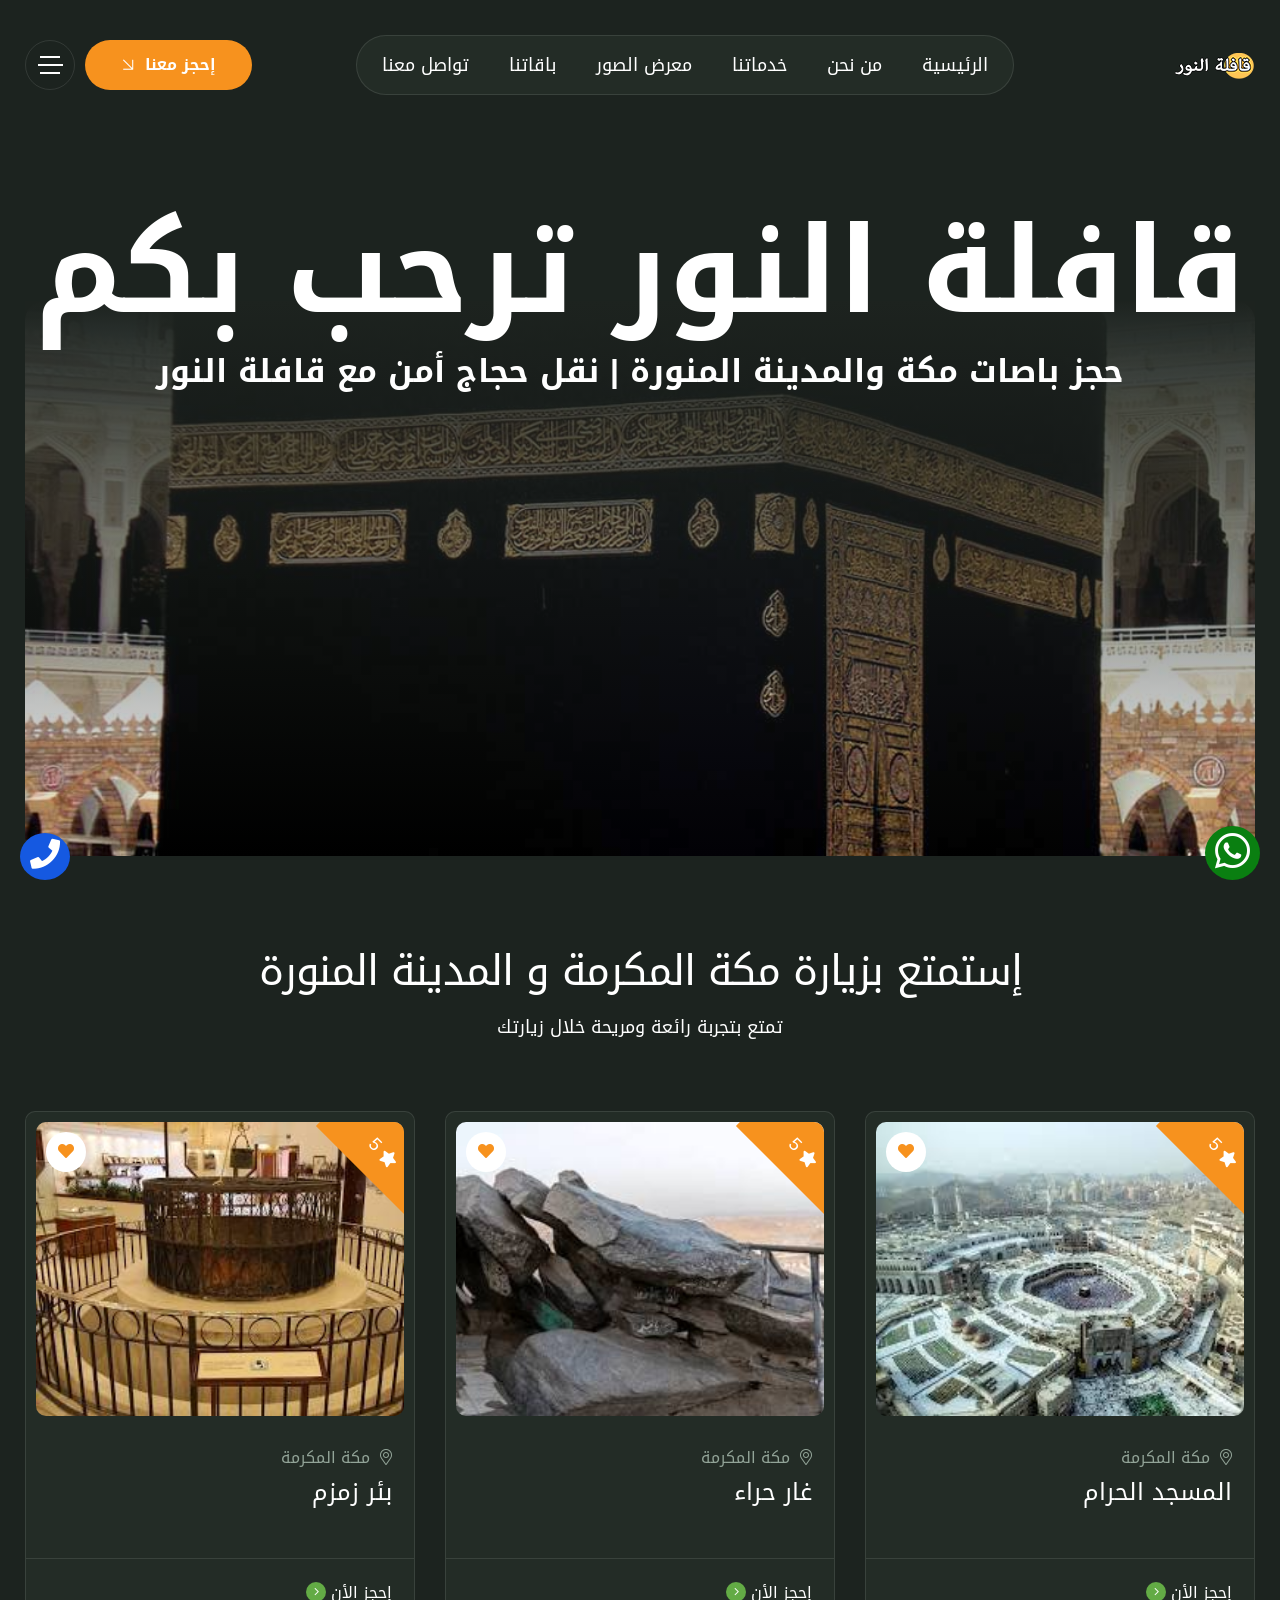
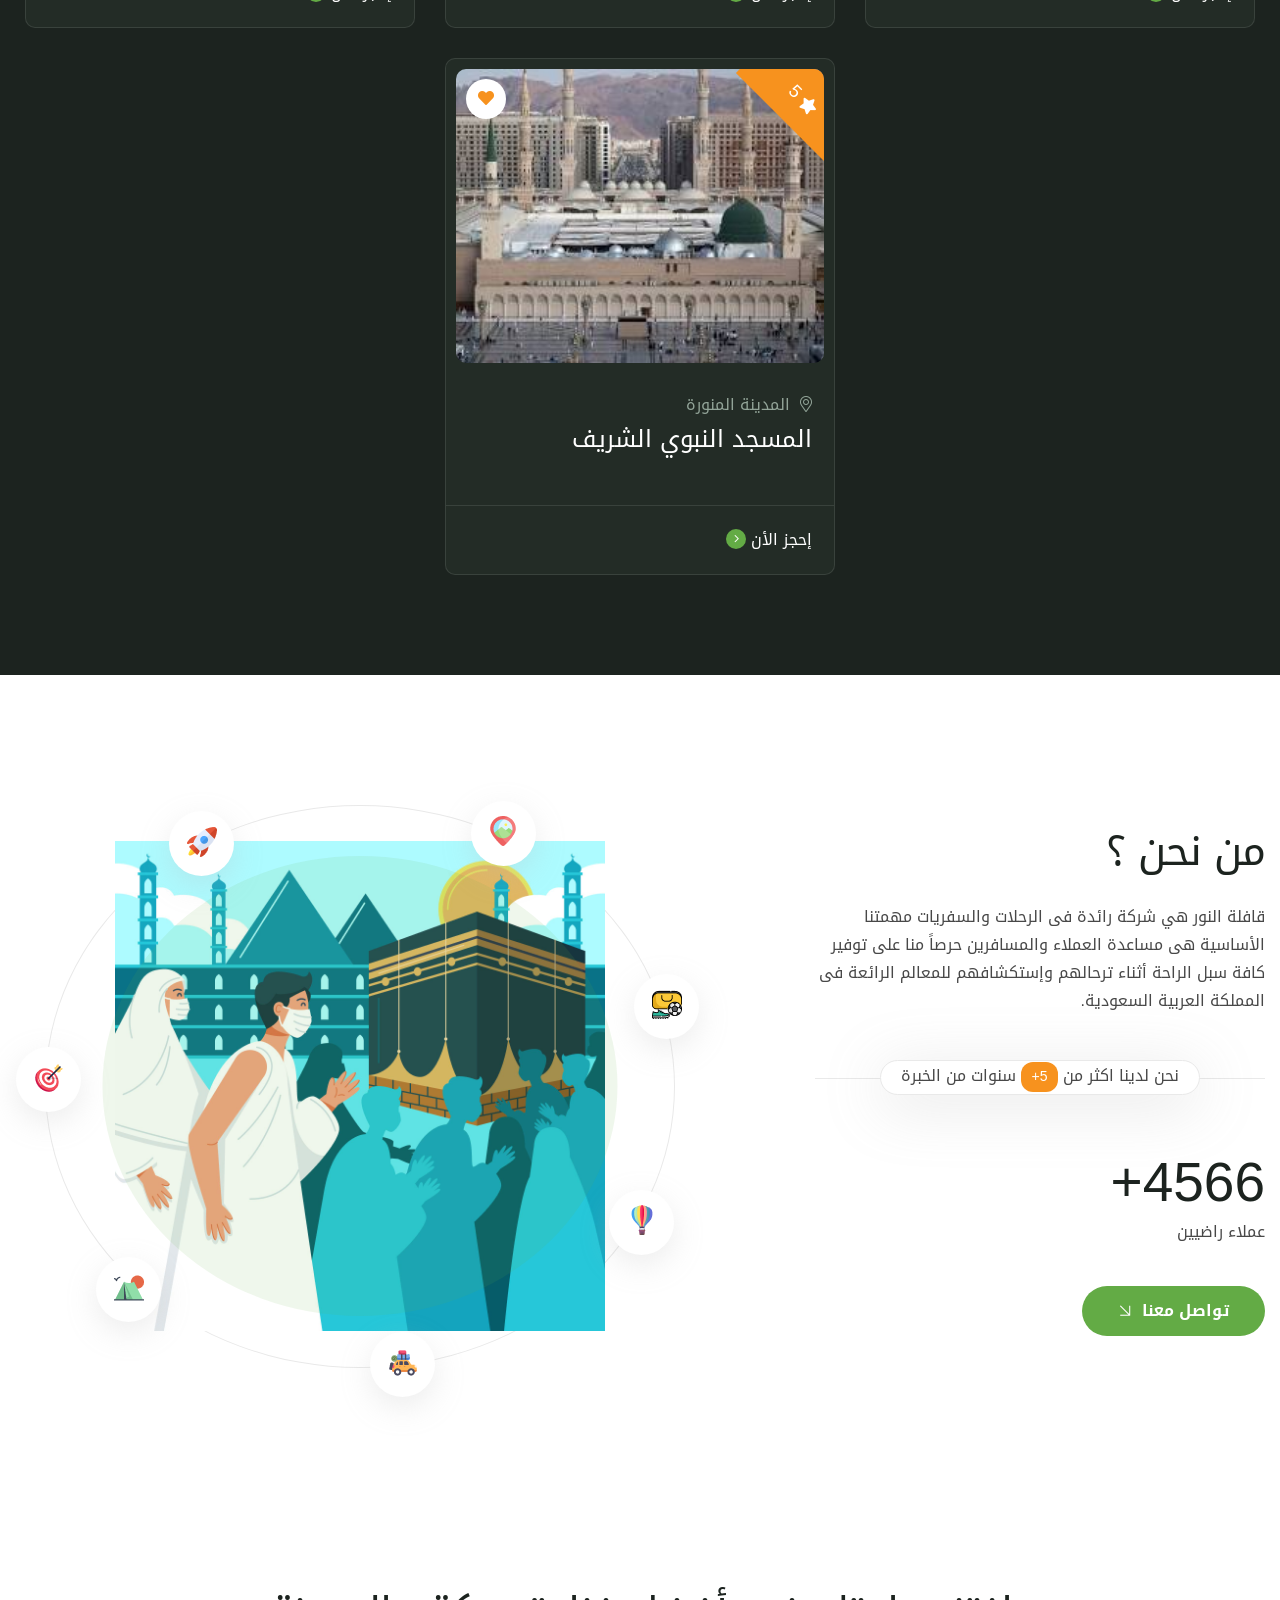
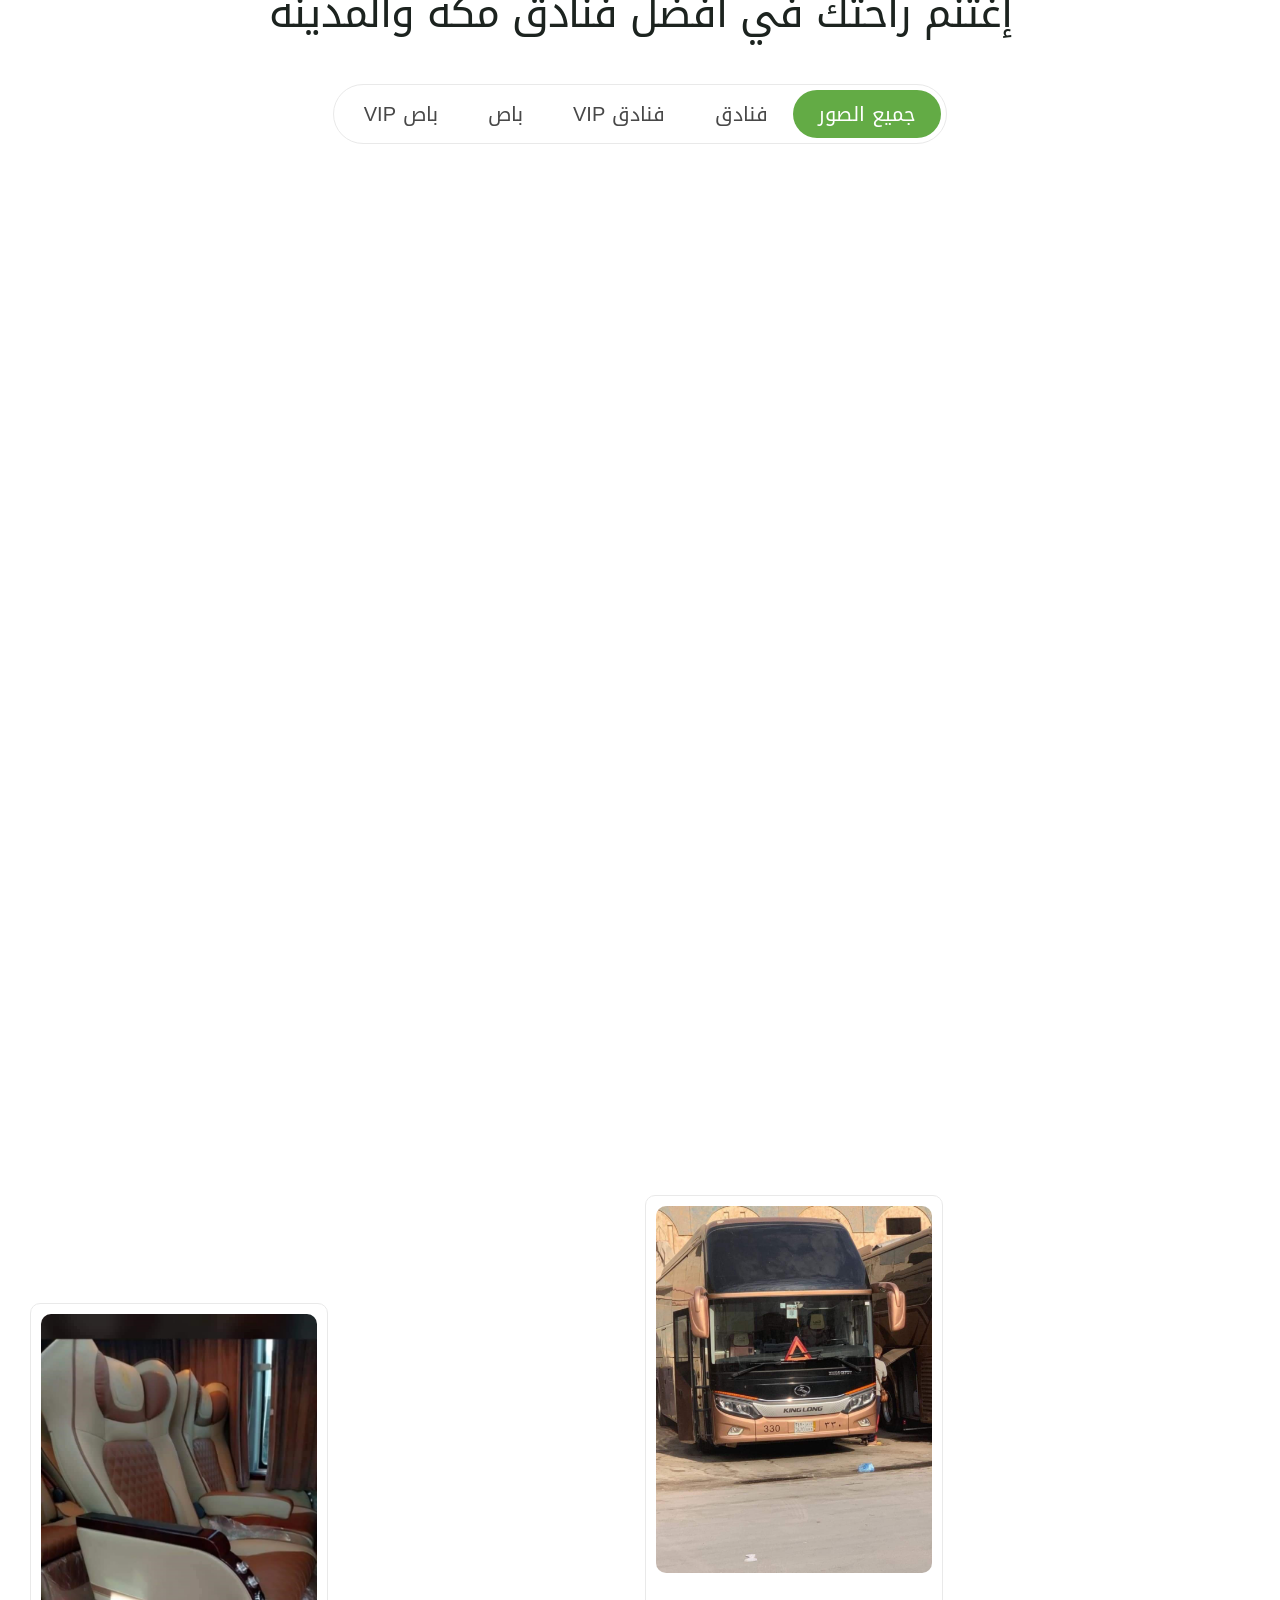
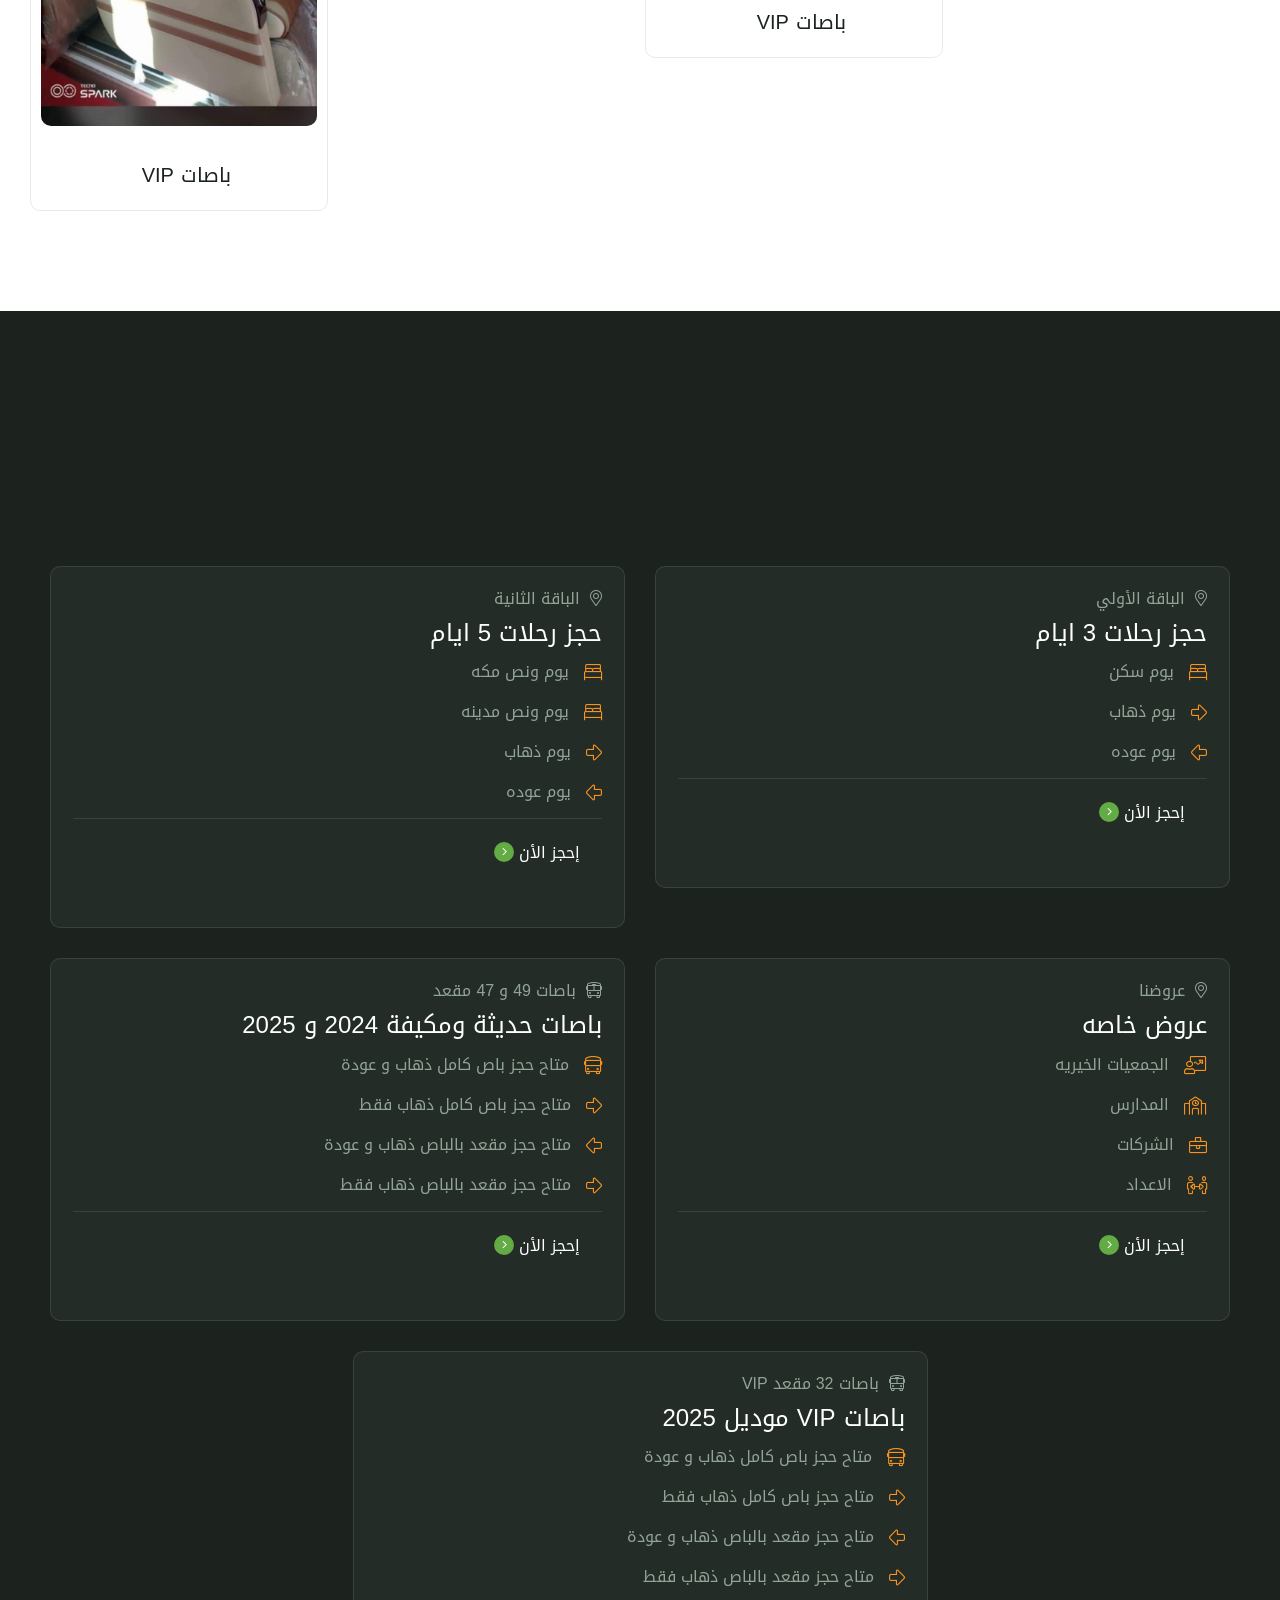
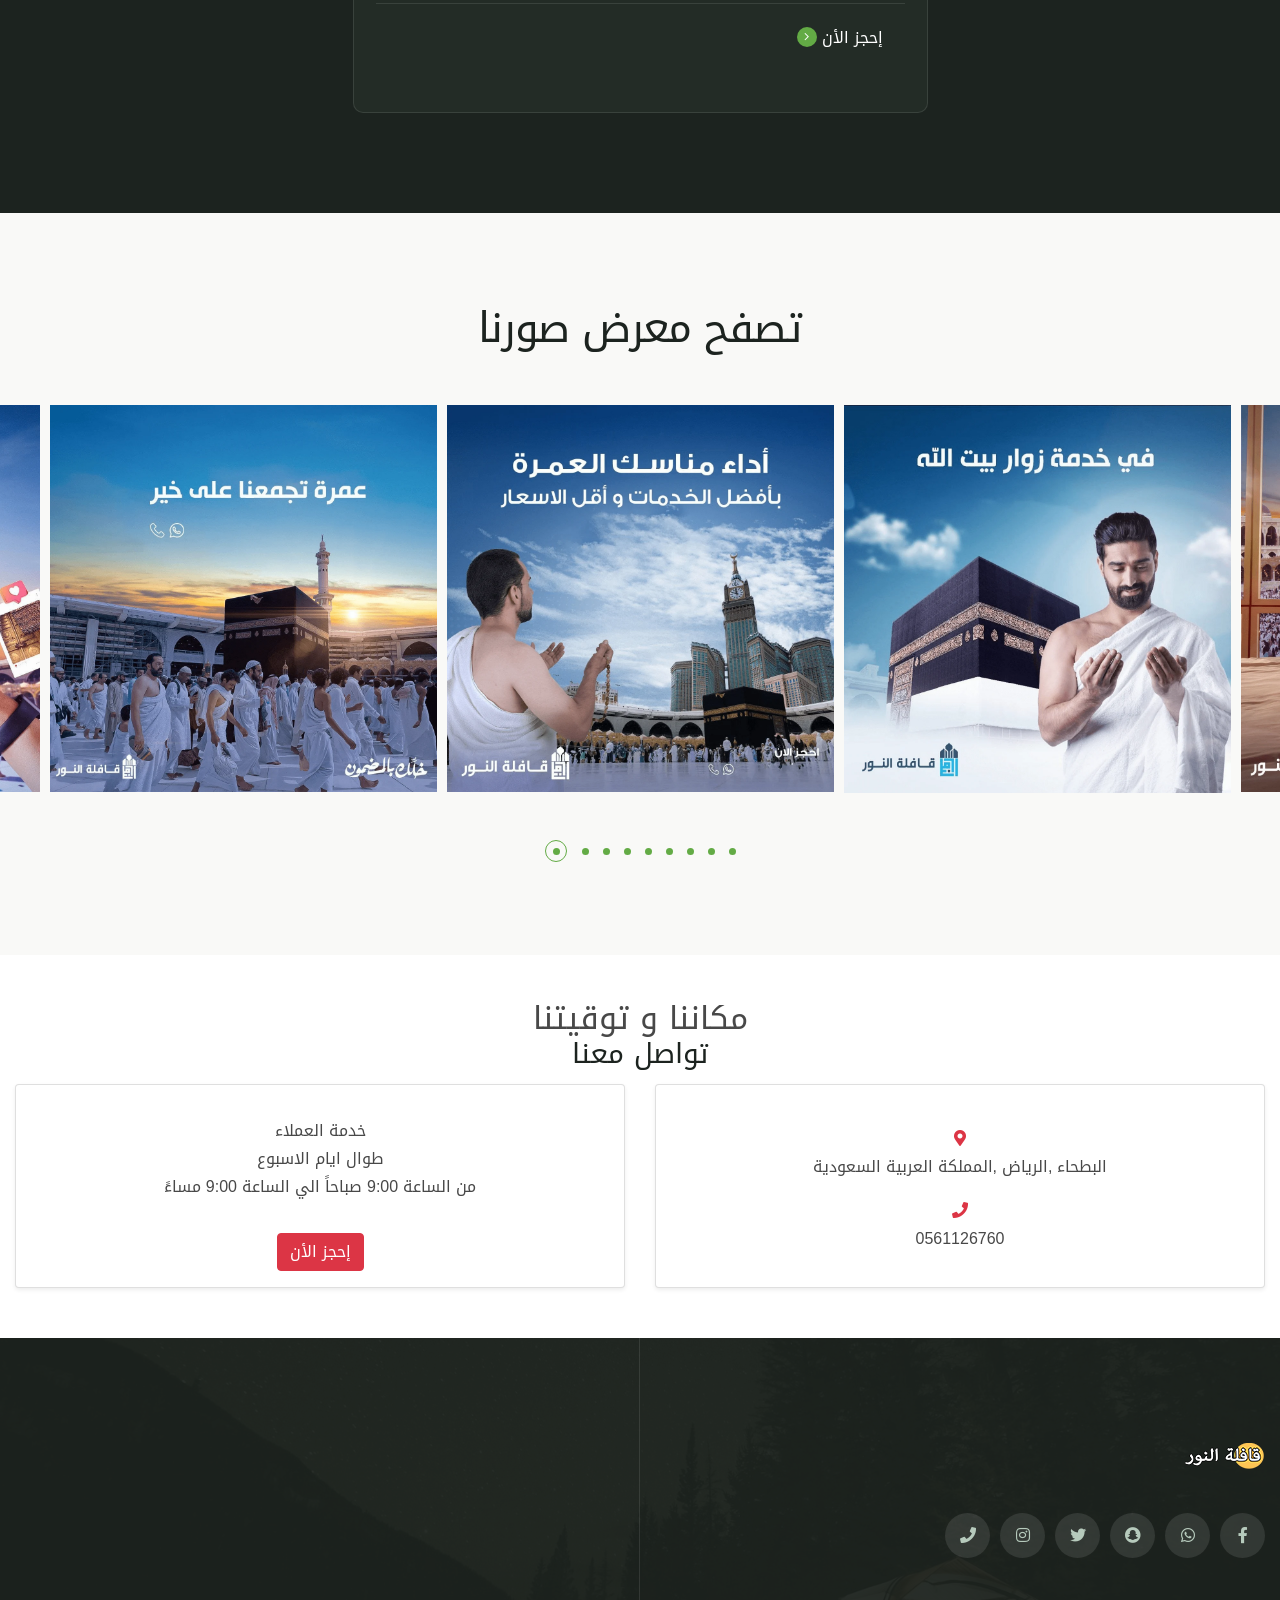
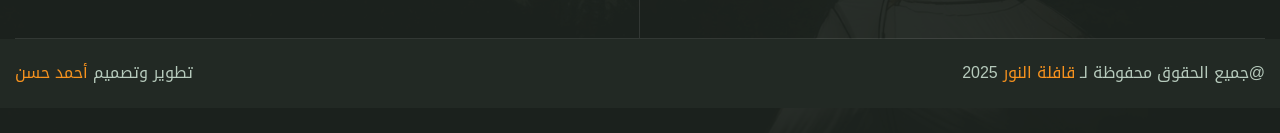
==== commit 3dd55f63: "." ====
--- a/index.html
+++ b/index.html
@@ -8,6 +8,11 @@
         <meta name="author" content="قافلة النور">
         <meta http-equiv="X-UA-Compatible" content="IE=edge">
         <meta name="viewport" content="width=device-width, initial-scale=1, shrink-to-fit=no, maximum-scale=1, user-scalable=yes">
+        <!-- Performance optimization meta tags -->
+        <meta http-equiv="x-ua-compatible" content="ie=edge">
+        <meta name="theme-color" content="#0a7f11">
+        <!-- Preload logo image for better LCP -->
+        <link rel="preload" as="image" href="assets/images/omra/logo1.png">
         <link rel="canonical" href="https://www.qafiltalnour.com/">
         <!-- Open Graph / Facebook -->
         <meta property="og:type" content="website">
@@ -53,26 +58,32 @@
     <title>قافلة النور</title>
     <!-- Favicon Icon -->
     <link rel="shortcut icon" href="assets/images/omra/favicons/favicon-32x32.png" type="image/x-icon">
-    <!-- Google Fonts -->
+    <!-- Preload critical fonts for better LCP -->
+    <link rel="preconnect" href="https://fonts.googleapis.com">
+    <link rel="preconnect" href="https://fonts.gstatic.com" crossorigin>
+    <!-- Google Fonts with display=swap for better performance -->
     <link href="https://fonts.googleapis.com/css2?family=Outfit:wght@300;400;500;600;700&amp;display=swap" rel="stylesheet">
     
     <!-- Flaticon -->
     <link rel="stylesheet" href="assets/css/flaticon.min.css">
     <!-- Font Awesome -->
     <link rel="stylesheet" href="assets/css/fontawesome-5.14.0.min.css">
-    <!-- Bootstrap -->
+    <!-- Critical CSS (inline or preload) -->
     <link rel="stylesheet" href="assets/css/bootstraprtl.min.css">
-    <!-- Magnific Popup -->
-    <link rel="stylesheet" href="assets/css/magnific-popup.min.css">
-    <!-- Nice Select -->
-    <link rel="stylesheet" href="assets/css/nice-select.min.css">
-    <!-- Animate -->
-    <link rel="stylesheet" href="assets/css/aos.css">
-    <link rel="stylesheet" href="assets/css/droidarabickufi.css">
-    <!-- Slick -->
-    <link rel="stylesheet" href="assets/css/slick.min.css">
-    <!-- Main Style -->
-    <link rel="stylesheet" href="assets/css/style-rtl.css">
+    <!-- Main Style - Critical -->
+    <link rel="preload" href="assets/css/style-rtl.css" as="style" onload="this.onload=null;this.rel='stylesheet'">
+    <noscript><link rel="stylesheet" href="assets/css/style-rtl.css"></noscript>
+    <!-- Non-critical CSS - defer loading -->
+    <link rel="preload" href="assets/css/magnific-popup.min.css" as="style" onload="this.onload=null;this.rel='stylesheet'">
+    <noscript><link rel="stylesheet" href="assets/css/magnific-popup.min.css"></noscript>
+    <link rel="preload" href="assets/css/nice-select.min.css" as="style" onload="this.onload=null;this.rel='stylesheet'">
+    <noscript><link rel="stylesheet" href="assets/css/nice-select.min.css"></noscript>
+    <link rel="preload" href="assets/css/aos.css" as="style" onload="this.onload=null;this.rel='stylesheet'">
+    <noscript><link rel="stylesheet" href="assets/css/aos.css"></noscript>
+    <link rel="preload" href="assets/css/droidarabickufi.css" as="style" onload="this.onload=null;this.rel='stylesheet'">
+    <noscript><link rel="stylesheet" href="assets/css/droidarabickufi.css"></noscript>
+    <link rel="preload" href="assets/css/slick.min.css" as="style" onload="this.onload=null;this.rel='stylesheet'">
+    <noscript><link rel="stylesheet" href="assets/css/slick.min.css"></noscript>
     
     <style>
         .goUpBtn {
@@ -278,7 +289,7 @@
             <div class="container-fluid">
                 <h1 class="hero-title" data-aos="flip-up" data-aos-delay="50" data-aos-duration="1500" data-aos-offset="50">قافلة النور ترحب بكم </h1>
                 <h3 class="hero-title" style="font-size: 2rem;" data-aos="flip-up" data-aos-delay="50" data-aos-duration="1500" data-aos-offset="50">حجز باصات مكة والمدينة المنورة | نقل حجاج أمن مع قافلة النور</h3>
-                <div class="main-hero-image bgs-cover" style="background-image: url(assets/images/omra/bg1.jpg);"></div>
+                <div class="main-hero-image bgs-cover" style="background-image: url(assets/images/omra/bg1.jpg); background-size: cover; background-position: center;"></div>
             </div>
         </section>
         <!-- Hero Area End -->
@@ -405,202 +416,7 @@
                 </div>
             </div>
         </section>
-        <!-- About Us Area end -->
-           <!-- Popular Destinations Area start -->
-        <!-- <section class="popular-destinations-area rel z-1">
-            <div class="container-fluid">
-                <div class="popular-destinations-wrap br-20 bgc-lighter pt-100 pb-70">
-                    <div class="row justify-content-center">
-                        <div class="col-lg-12">
-                            <div class="section-title text-center counter-text-wrap mb-70" data-aos="fade-up" data-aos-duration="1500" data-aos-offset="50">
-                                <h2>إغتنم راحتك في أفضل فنادق مكة والمدينة</h2>
-                            </div>
-                        </div>
-                    </div>
-                    <div class="section-title text-center counter-text-wrap mb-70" data-aos="fade-up" data-aos-duration="1500" data-aos-offset="50">
-                        
-                        <h3>فنادق مكة</h3>
-                    </div>
-                   
-                    <div class="container">
-                        <div class="row justify-content-center">
-                            <div class="col-xl-3 col-md-6">
-                                <div class="destination-item style-two" data-aos="flip-up" data-aos-duration="1500" data-aos-offset="50">
-                                    <div class="image">
-                                        <img loading="lazy" src="assets/images/omra/hotels/1737821683586.jpeg" alt="Destination" style="width:100%;height:auto;">
-                                    </div>
-                                   
-                                </div>
-                            </div>
-                            <div class="col-xl-3 col-md-6">
-                                <div class="destination-item style-two" data-aos="flip-up" data-aos-delay="100" data-aos-duration="1500" data-aos-offset="50">
-                                    <div class="image">
-                                         
-                                        <img loading="lazy" src="assets/images/omra/hotels/1737821683576.jpeg" alt="Destination" style="width:100%;height:auto;">
-                                    </div>
-                                    
-                                </div>
-                            </div>
-                            <div class="col-xl-3 col-md-6">
-                                <div class="destination-item style-two" data-aos="flip-up" data-aos-delay="100" data-aos-duration="1500" data-aos-offset="50">
-                                    <div class="image">
-                                         
-                                        <img loading="lazy" src="assets/images/omra/hotels/1737821683570.jpeg" alt="Destination" style="width:100%;height:auto;">
-                                    </div>
-                                    
-                                </div>
-                            </div>  <div class="col-xl-3 col-md-6">
-                                <div class="destination-item style-two" data-aos="flip-up" data-aos-delay="100" data-aos-duration="1500" data-aos-offset="50">
-                                    <div class="image">
-                                        <img loading="lazy" src="assets/images/omra/hotels/1737821683560.jpeg" alt="Destination" style="width:100%;height:auto;">
-                                    </div>
-                                    
-                                </div>
-                            </div>
-                           
-                            <div class="col-xl-3 col-md-6">
-                                <div class="destination-item style-two" data-aos="flip-up" data-aos-delay="100" data-aos-duration="1500" data-aos-offset="50">
-                                    <div class="image">
-                                         
-                                        <img loading="lazy" src="assets/images/omra/hotels/1737821683555.jpeg" alt="Destination" style="width:100%;height:auto;">
-                                    </div>
-                                    
-                                </div>
-                            </div> <div class="col-xl-3 col-md-6">
-                                <div class="destination-item style-two" data-aos="flip-up" data-aos-delay="100" data-aos-duration="1500" data-aos-offset="50">
-                                    <div class="image">
-                                         
-                                        <img loading="lazy" src="assets/images/omra/hotels/1737821683550.jpeg" alt="Destination" style="width:100%;height:auto;">
-                                    </div>
-                                    
-                                </div>
-                            </div> <div class="col-xl-3 col-md-6">
-                                <div class="destination-item style-two" data-aos="flip-up" data-aos-delay="100" data-aos-duration="1500" data-aos-offset="50">
-                                    <div class="image">
-                                         
-                                        <img loading="lazy" src="assets/images/omra/hotels/1737821683546.jpeg" alt="Destination" style="width:100%;height:auto;">
-                                    </div>
-                                   
-                                </div>
-                            </div>
-                            <div class="col-xl-3 col-md-6">
-                                <div class="destination-item style-two" data-aos="flip-up" data-aos-delay="200" data-aos-duration="1500" data-aos-offset="50">
-                                    <div class="image">
-                                         
-                                        <img loading="lazy" src="assets/images/omra/hotels/1737821683541.jpeg" alt="Destination" style="width:100%;height:auto;">
-                                    </div>
-                                    
-                                </div>
-                            </div>
-                        </div>
-                    </div>
-                    <div class="section-title text-center counter-text-wrap mt-15 mb-70" data-aos="fade-up" data-aos-duration="1500" data-aos-offset="50">
-                        
-                        <h3>فنادق المدينة</h3>
-                    </div>
-                   
-                    <div class="container">
-                        <div class="row justify-content-center">
-                            <div class="col-xl-3 col-md-6">
-                                <div class="destination-item style-two" data-aos="flip-up" data-aos-duration="1500" data-aos-offset="50">
-                                    <div class="image">
-                                        <img loading="lazy" src="assets/images/omra/hotels/1737821683491.jpeg" alt="Destination" style="width:100%;height:auto;">
-                                    </div>
-                                    
-                                </div>
-                            </div>
-                            <div class="col-xl-3 col-md-6">
-                                <div class="destination-item style-two" data-aos="flip-up" data-aos-delay="100" data-aos-duration="1500" data-aos-offset="50">
-                                    <div class="image">
-                                         
-                                        <img loading="lazy" src="assets/images/omra/hotels/1737821683483.jpeg" alt="Destination" style="width:100%;height:auto;">
-                                    </div>
-                                   
-                                </div>
-                            </div>
-                            <div class="col-xl-3 col-md-6">
-                                <div class="destination-item style-two" data-aos="flip-up" data-aos-delay="100" data-aos-duration="1500" data-aos-offset="50">
-                                    <div class="image">
-                                         
-                                        <img loading="lazy" src="assets/images/omra/hotels/1737821683487.jpeg" alt="Destination" style="width:100%;height:auto;">
-                                    </div>
-                                    
-                                </div>
-                            </div>  <div class="col-xl-3 col-md-6">
-                                <div class="destination-item style-two" data-aos="flip-up" data-aos-delay="100" data-aos-duration="1500" data-aos-offset="50">
-                                    <div class="image">
-                                        <img loading="lazy" src="assets/images/omra/hotels/1737821683473.jpeg" alt="Destination" style="width:100%;height:auto;">
-                                    </div>
-                                    
-                                </div>
-                            </div>
-                            
-                        </div>
-                    </div>
-                    <div class="section-title text-center counter-text-wrap mt-15 mb-70" data-aos="fade-up" data-aos-duration="1500" data-aos-offset="50">
-                        
-                        <h3>باصات فاخرة VIP </h3>
-                    </div>
-                    <div class="container">
-                        <div class="row justify-content-center">
-                            <div class="col-xl-3 col-md-6">
-                                <div class="destination-item style-two" data-aos="flip-up" data-aos-duration="1500" data-aos-offset="50">
-                                    <div class="image">
-                                        <img loading="lazy" src="assets/images/omra/bus/1737821683515.jpeg" alt="Destination" style="width:100%;height:auto;">
-                                    </div>
-                                </div>
-                            </div>
-                            <div class="col-xl-3 col-md-6">
-                                <div class="destination-item style-two" data-aos="flip-up" data-aos-delay="100" data-aos-duration="1500" data-aos-offset="50">
-                                    <div class="image">
-                                         
-                                        <img loading="lazy" src="assets/images/omra/bus/1737821683623.jpeg" alt="Destination" style="width:100%;height:auto;">
-                                    </div>
-                                   
-                                </div>
-                            </div>
-                            <div class="col-xl-3 col-md-6">
-                                <div class="destination-item style-two" data-aos="flip-up" data-aos-delay="100" data-aos-duration="1500" data-aos-offset="50">
-                                    <div class="image">
-                                         
-                                        <img loading="lazy" src="assets/images/omra/bus/1737821683595.jpeg" alt="Destination" style="width:100%;height:auto;">
-                                    </div>
-                                    
-                                </div>
-                            </div>  <div class="col-xl-3 col-md-6">
-                                <div class="destination-item style-two" data-aos="flip-up" data-aos-delay="100" data-aos-duration="1500" data-aos-offset="50">
-                                    <div class="image">
-                                        <img loading="lazy" src="assets/images/omra/bus/1737821683599.jpeg" alt="Destination" style="width:100%;height:auto;">
-                                    </div>
-                                    
-                                </div>
-                            </div>
-                           
-                            <div class="col-xl-3 col-md-6">
-                                <div class="destination-item style-two" data-aos="flip-up" data-aos-delay="100" data-aos-duration="1500" data-aos-offset="50">
-                                    <div class="image">
-                                        <img loading="lazy" src="assets/images/omra/bus/1737821683590.jpeg" alt="Destination" style="width:100%;height:auto;">
-                                    </div>
-                                    
-                                </div> 
-                            </div>
-                            <div class="col-xl-3 col-md-6">
-                                <div class="destination-item style-two" data-aos="flip-up" data-aos-delay="100" data-aos-duration="1500" data-aos-offset="50">
-                                    <div class="image">
-                                        <img loading="lazy" src="assets/images/omra/bus/1737821683613.jpeg" alt="Destination">
-                                    </div>
-                                    
-                                </div>
-                            </div>
-                        </div>
-                    </div>
-                </div>
-            </div>
-        </section> -->
-        <!-- Popular Destinations Area end -->
-
           <!-- Services Area start -->
-
           <section class="popular-destinations-area pt-100 pb-90 rel z-1">
             <div class="container">
                 <div class="row justify-content-center">
@@ -904,55 +720,55 @@
             <div class="gallery-slider-active">
                 <div class="gallery-three-item" data-aos="fade-up" data-aos-duration="1500" data-aos-offset="50">
                     <div class="image">
-                        <img loading="lazy" src="assets/images/omra/gallery/G2.png" alt="Gallery" style="width:100%;height:auto;">
+                        <img loading="lazy" src="assets/images/omra/gallery/G2.webp" alt="Gallery" style="width:100%;height:auto;">
                     </div>
                     <div class="content"></div>
                 </div>
                 <div class="gallery-three-item" data-aos="fade-up" data-aos-duration="1500" data-aos-offset="50">
                     <div class="image">
-                        <img loading="lazy" src="assets/images/omra/gallery/G3.png" alt="Gallery" style="width:100%;height:auto;">
+                        <img loading="lazy" src="assets/images/omra/gallery/G3.webp" alt="Gallery" style="width:100%;height:auto;">
                     </div>
                     <div class="content"></div>
                 </div>
                 <div class="gallery-three-item" data-aos="fade-up" data-aos-duration="1500" data-aos-offset="50">
                     <div class="image">
-                        <img loading="lazy" src="assets/images/omra/gallery/G4.png" alt="Gallery" style="width:100%;height:auto;">
+                        <img loading="lazy" src="assets/images/omra/gallery/G4.webp" alt="Gallery" style="width:100%;height:auto;">
                     </div>
                     <div class="content"></div>
                 </div>
                 <div class="gallery-three-item" data-aos="fade-up" data-aos-duration="1500" data-aos-offset="50">
                     <div class="image">
-                        <img loading="lazy" src="assets/images/omra/gallery/G5.png" alt="Gallery" style="width:100%;height:auto;">
+                        <img loading="lazy" src="assets/images/omra/gallery/G5.webp" alt="Gallery" style="width:100%;height:auto;">
                     </div>
                     <div class="content"></div>
                 </div>
                 <div class="gallery-three-item" data-aos="fade-up" data-aos-duration="1500" data-aos-offset="50">
                     <div class="image">
-                        <img loading="lazy" src="assets/images/omra/gallery/G6.png" alt="Gallery" style="width:100%;height:auto;">
+                        <img loading="lazy" src="assets/images/omra/gallery/G6.webp" alt="Gallery" style="width:100%;height:auto;">
                     </div>
                     <div class="content"></div>
                 </div>
                 <div class="gallery-three-item" data-aos="fade-up" data-aos-duration="1500" data-aos-offset="50">
                     <div class="image">
-                        <img loading="lazy" src="assets/images/omra/gallery/G7.png" alt="Gallery" style="width:100%;height:auto;">
+                        <img loading="lazy" src="assets/images/omra/gallery/G7.webp" alt="Gallery" style="width:100%;height:auto;">
                     </div>
                     <div class="content"></div>
                 </div>
                 <div class="gallery-three-item" data-aos="fade-up" data-aos-duration="1500" data-aos-offset="50">
                     <div class="image">
-                        <img loading="lazy" src="assets/images/omra/gallery/G8.png" alt="Gallery" style="width:100%;height:auto;">
+                        <img loading="lazy" src="assets/images/omra/gallery/G8.webp" alt="Gallery" style="width:100%;height:auto;">
                     </div>
                     <div class="content"></div>
                 </div>
                 <div class="gallery-three-item" data-aos="fade-up" data-aos-duration="1500" data-aos-offset="50">
                     <div class="image">
-                        <img loading="lazy" src="assets/images/omra/gallery/G9.png" alt="Gallery" style="width:100%;height:auto;">
+                        <img loading="lazy" src="assets/images/omra/gallery/G9.webp" alt="Gallery" style="width:100%;height:auto;">
                     </div>
                     <div class="content"></div>
                 </div>
                 <div class="gallery-three-item" data-aos="fade-up" data-aos-duration="1500" data-aos-offset="50">
                     <div class="image">
-                        <img loading="lazy" src="assets/images/omra/gallery/G10.png" alt="Gallery" style="width:100%;height:auto;">
+                        <img loading="lazy" src="assets/images/omra/gallery/G10.webp" alt="Gallery" style="width:100%;height:auto;">
                     </div>
                     <div class="content"></div>
                 </div>
@@ -1062,27 +878,47 @@
     <!--End pagewrapper-->
    
     <!-- Jquery -->
-    <script src="assets/js/jquery-3.6.0.min.js"></script>
+    <script src="assets/js/jquery-3.6.0.min.js" defer></script>
     <!-- Bootstrap -->
-    <script src="assets/js/bootstrap.min.js"></script>
+    <script src="assets/js/bootstrap.min.js" defer></script>
     <!-- Appear Js -->
-    <script src="assets/js/appear.min.js"></script>
+    <script src="assets/js/appear.min.js" defer></script>
     <!-- Slick -->
-    <script src="assets/js/slick.min.js"></script>
+    <script src="assets/js/slick.min.js" defer></script>
     <!-- Magnific Popup -->
-    <script src="assets/js/jquery.magnific-popup.min.js"></script>
+    <script src="assets/js/jquery.magnific-popup.min.js" defer></script>
     <!-- Nice Select -->
-    <script src="assets/js/jquery.nice-select.min.js"></script>
+    <script src="assets/js/jquery.nice-select.min.js" defer></script>
     <!-- Image Loader -->
-    <script src="assets/js/imagesloaded.pkgd.min.js"></script>
+    <script src="assets/js/imagesloaded.pkgd.min.js" defer></script>
     <!-- Skillbar -->
-    <script src="assets/js/skill.bars.jquery.min.js"></script>
+    <script src="assets/js/skill.bars.jquery.min.js" defer></script>
     <!-- Isotope -->
-    <script src="assets/js/isotope.pkgd.min.js"></script>
+    <script src="assets/js/isotope.pkgd.min.js" defer></script>
     <!--  AOS Animation -->
-    <script src="assets/js/aos.js"></script>
+    <script src="assets/js/aos.js" defer></script>
     <!-- Custom script -->
-    <script src="assets/js/script.js"></script>
+    <script src="assets/js/script.js" defer></script>
+    <!-- Performance optimization script -->
+    <script>
+        // Lazy load images with intersection observer for better performance
+        if ('IntersectionObserver' in window) {
+            const imageObserver = new IntersectionObserver((entries, observer) => {
+                entries.forEach(entry => {
+                    if (entry.isIntersecting) {
+                        const img = entry.target;
+                        img.src = img.dataset.src || img.src;
+                        if (img.dataset.srcset) {
+                            img.srcset = img.dataset.srcset;
+                        }
+                        img.classList.add('loaded');
+                        observer.unobserve(img);
+                    }
+                });
+            });
+            document.querySelectorAll('img[data-src]').forEach(img => imageObserver.observe(img));
+        }
+    </script>
 
 </body>
 </html>
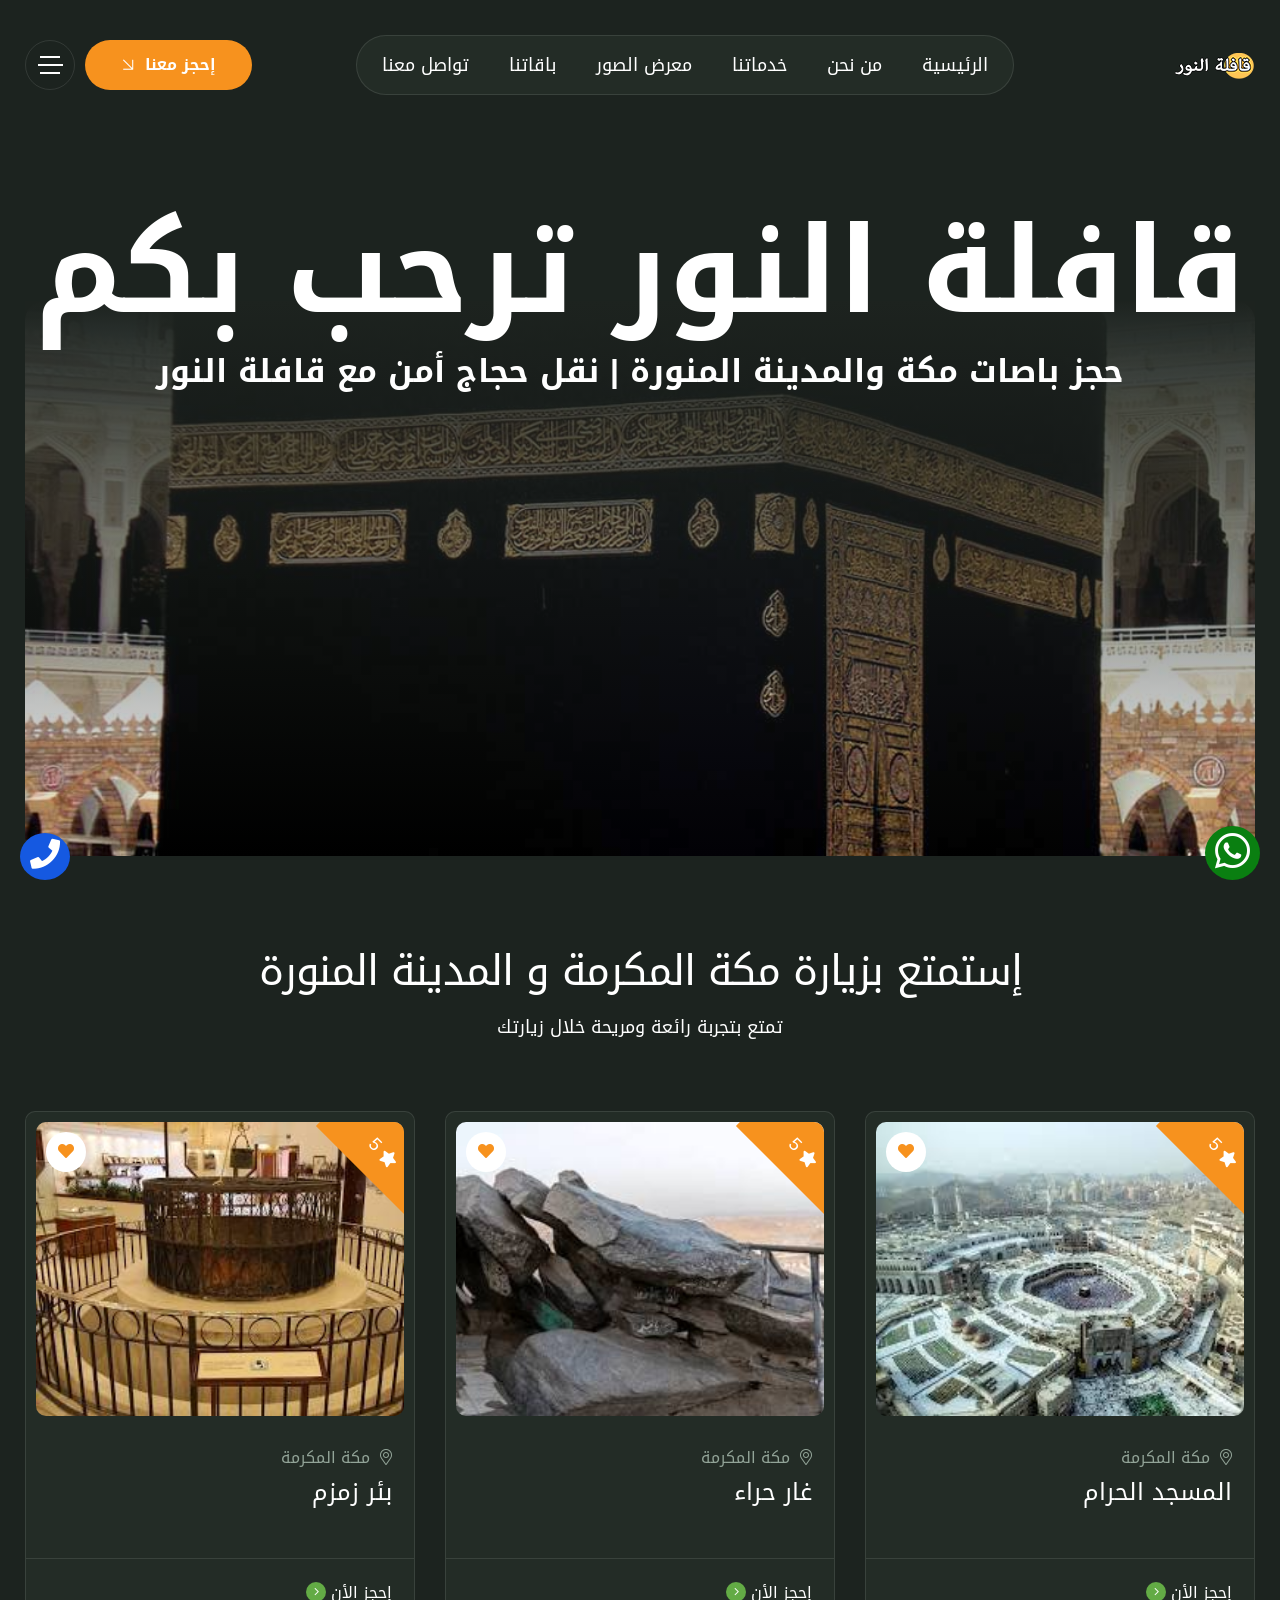
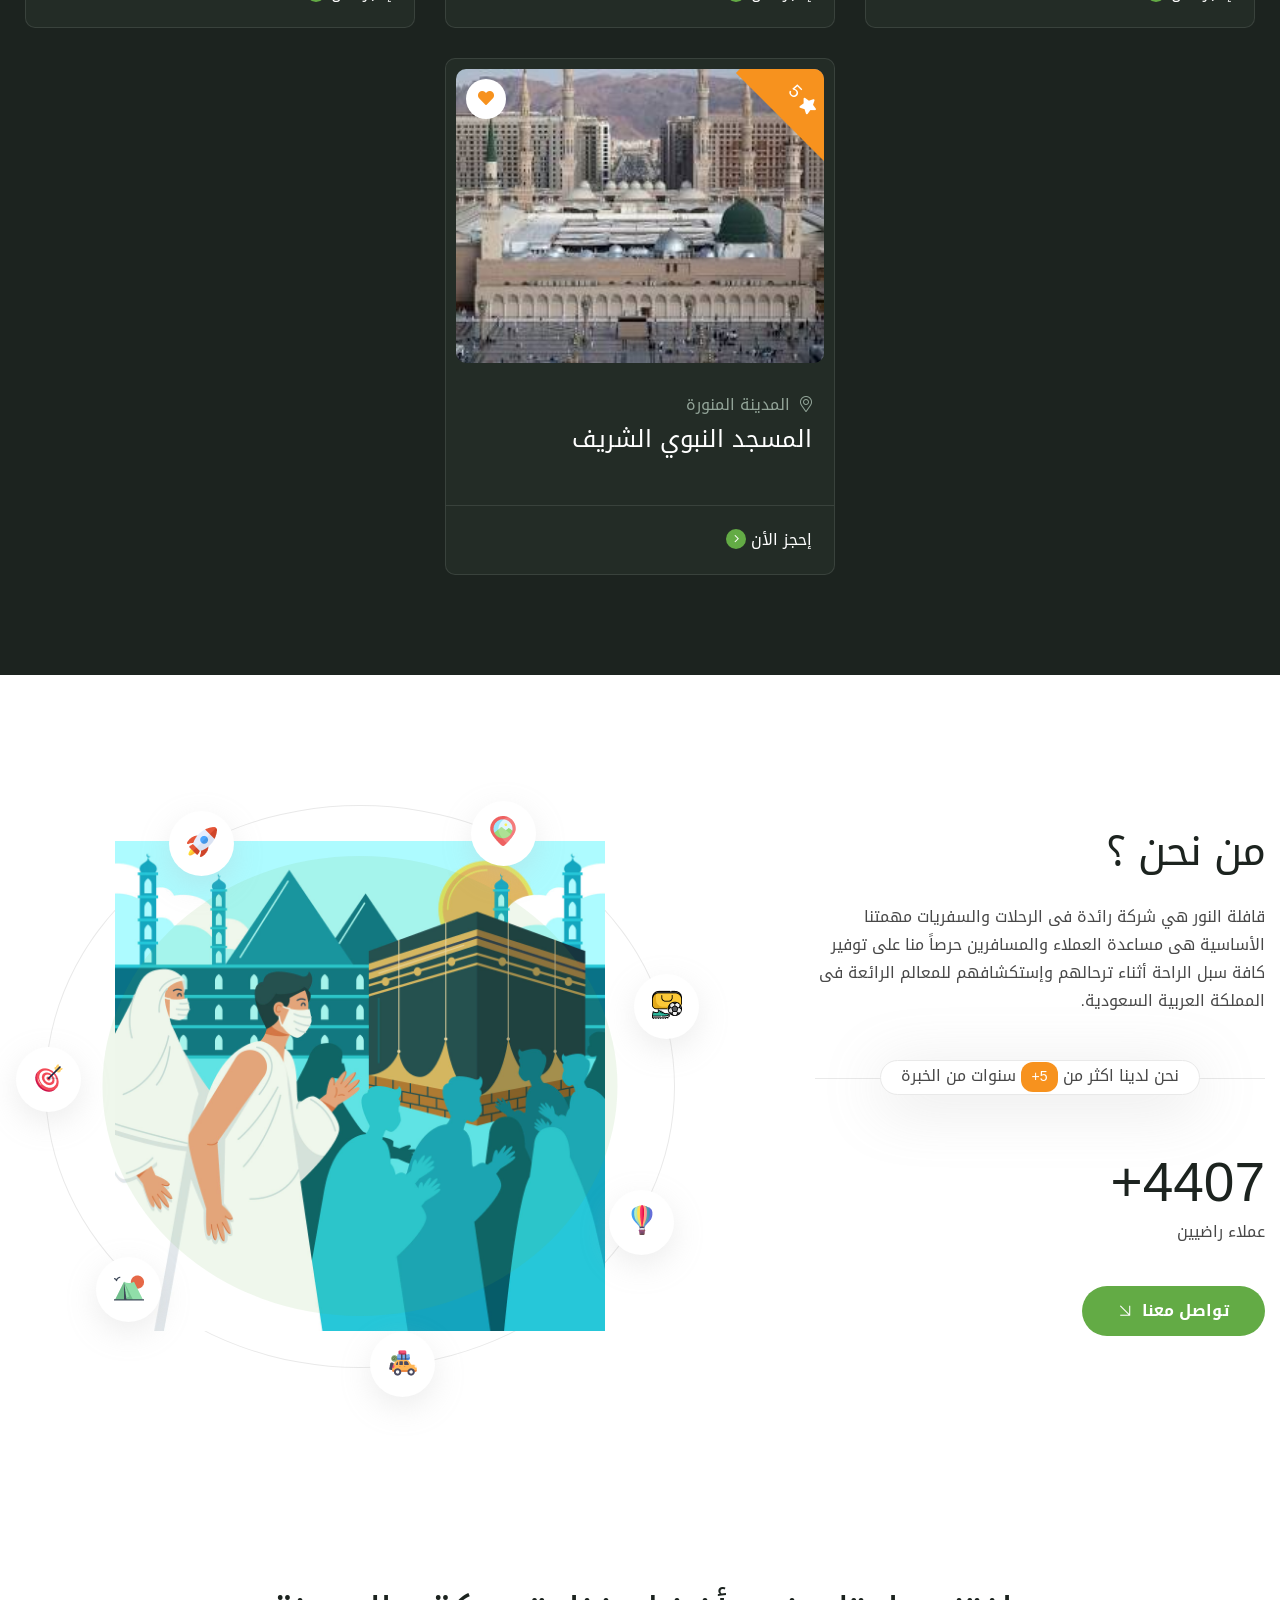
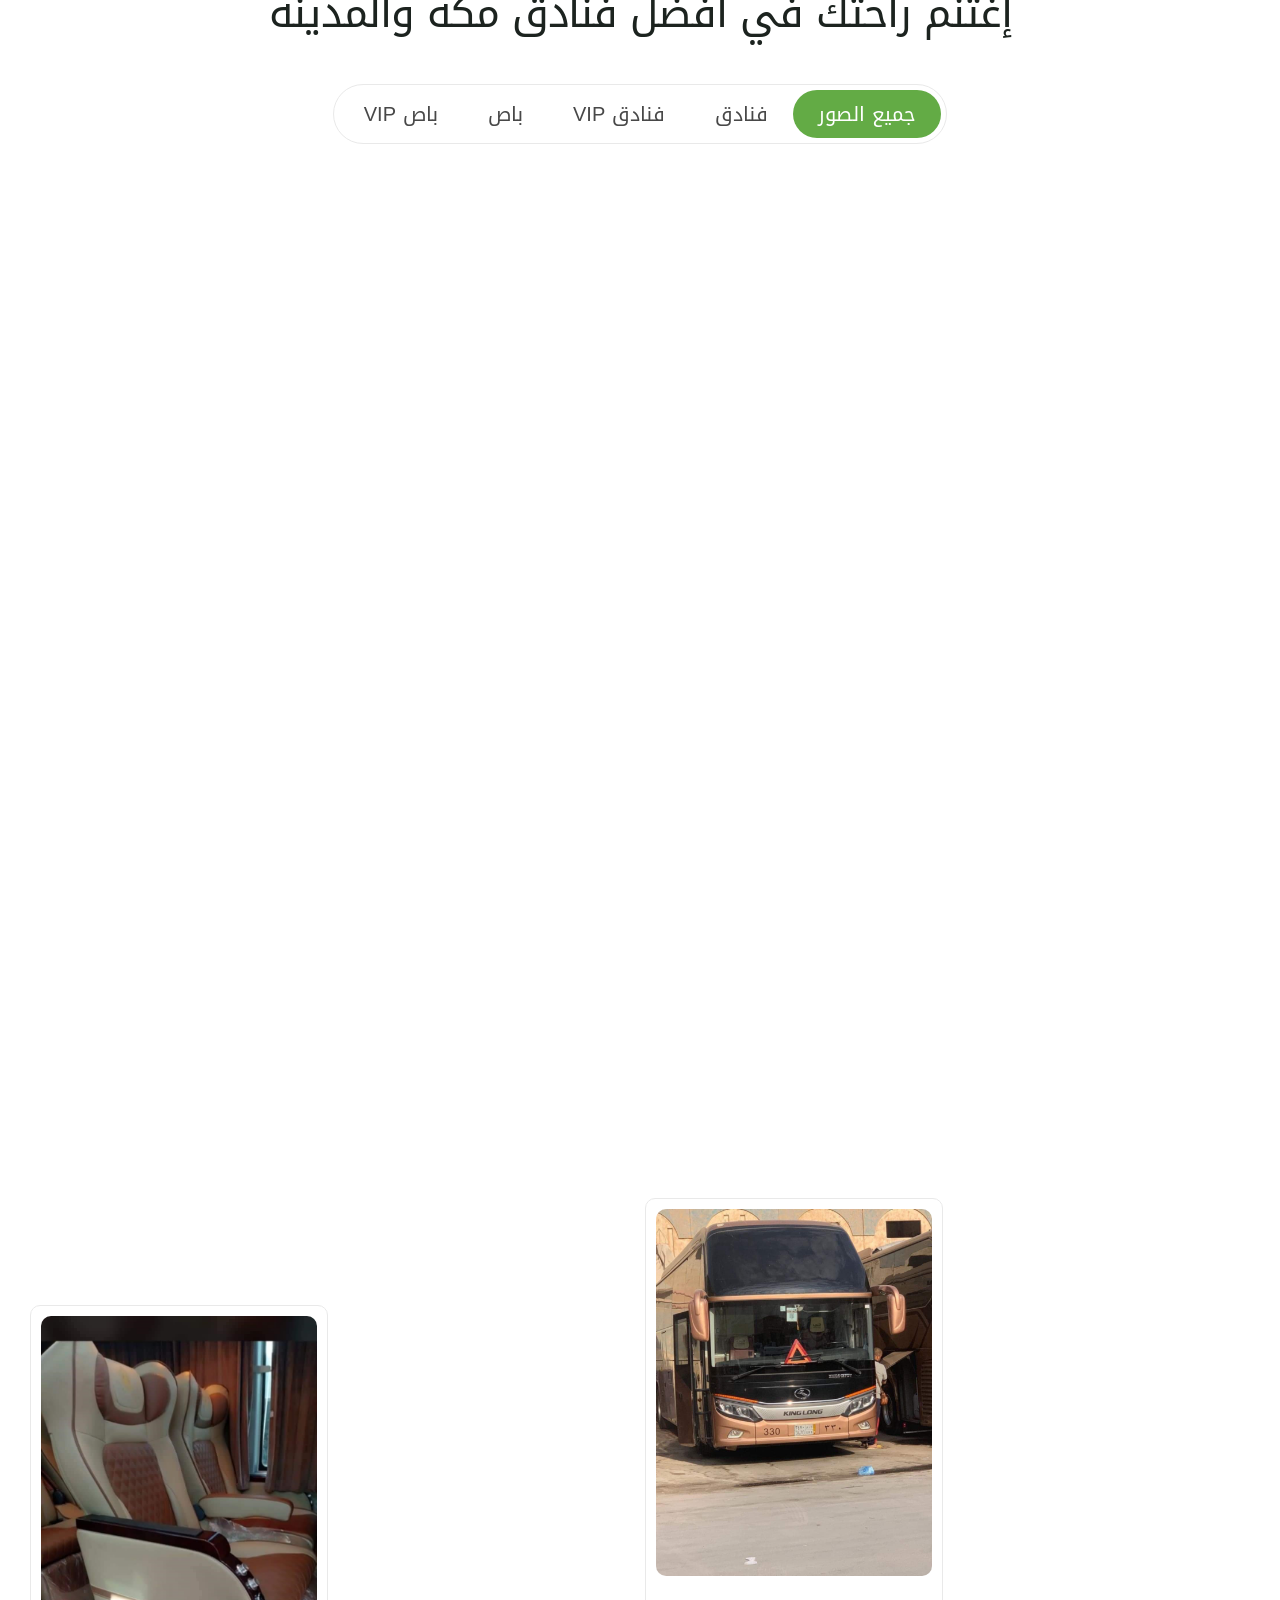
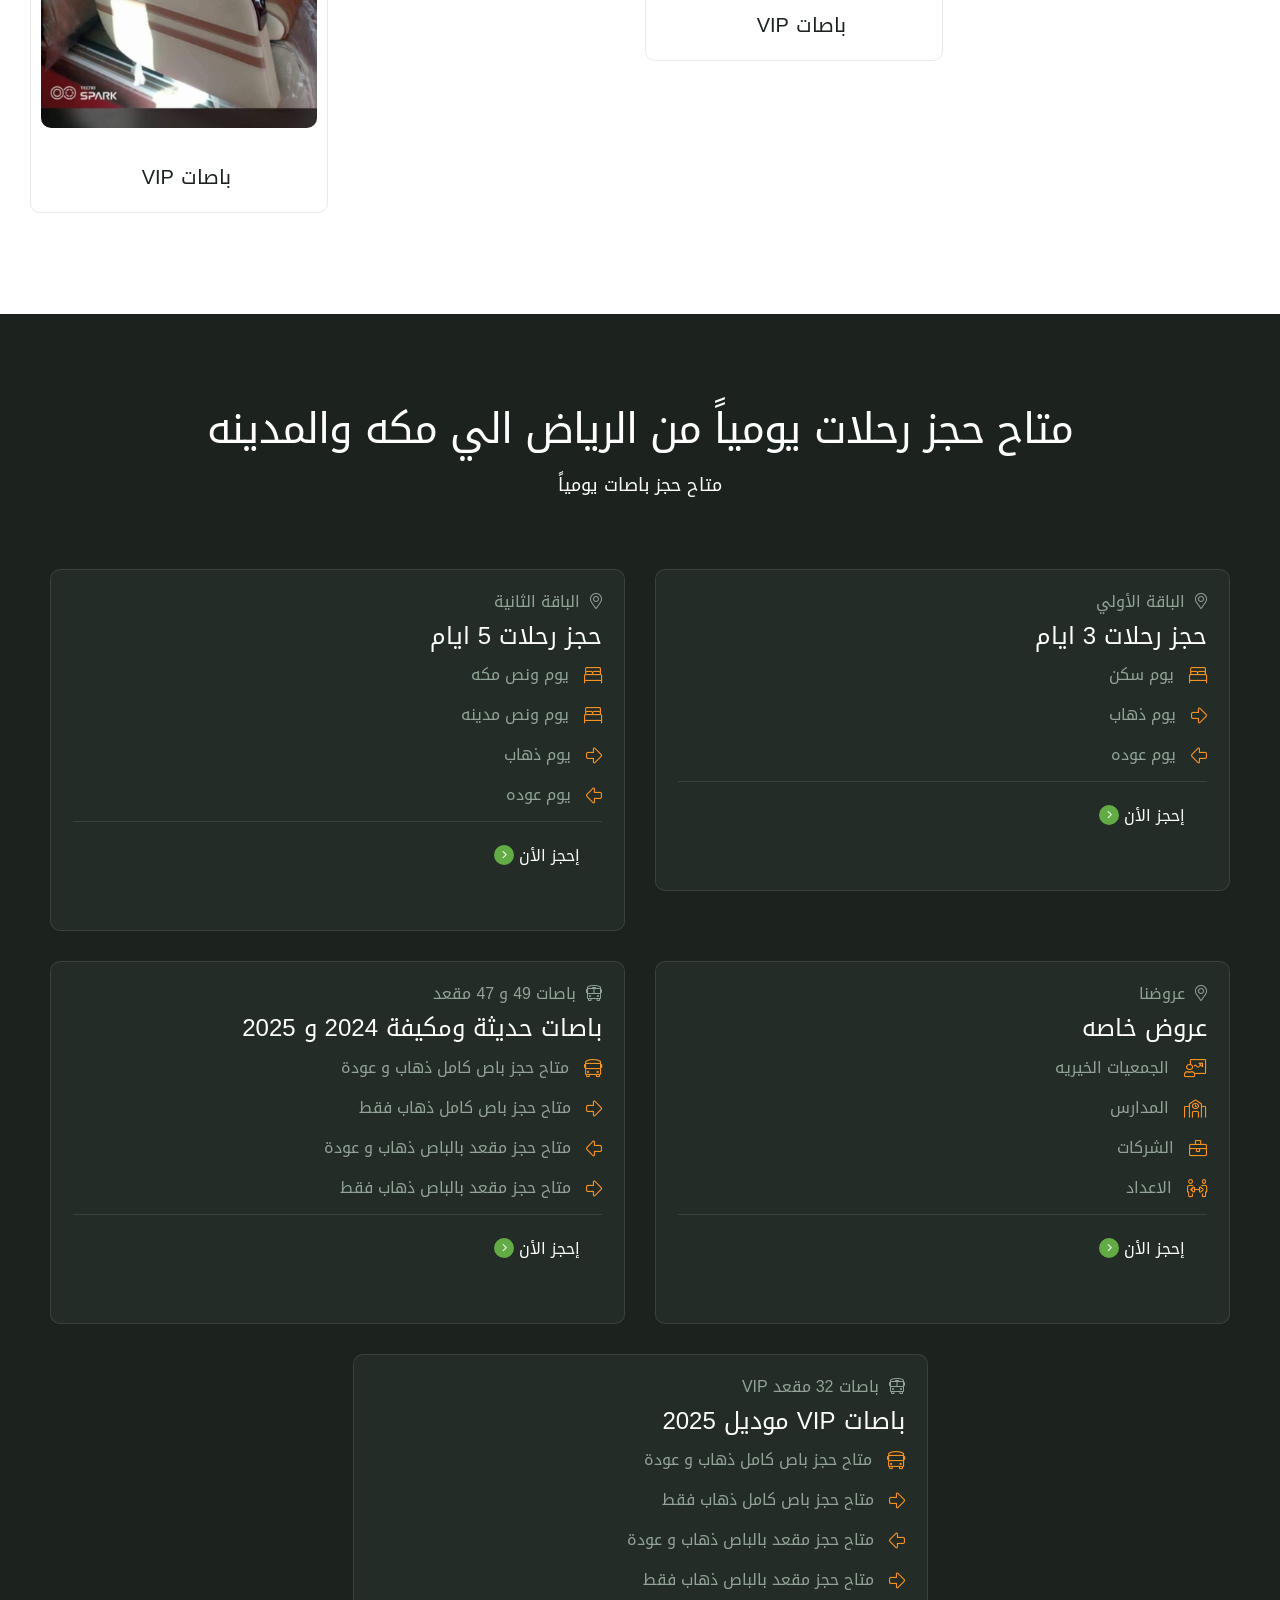
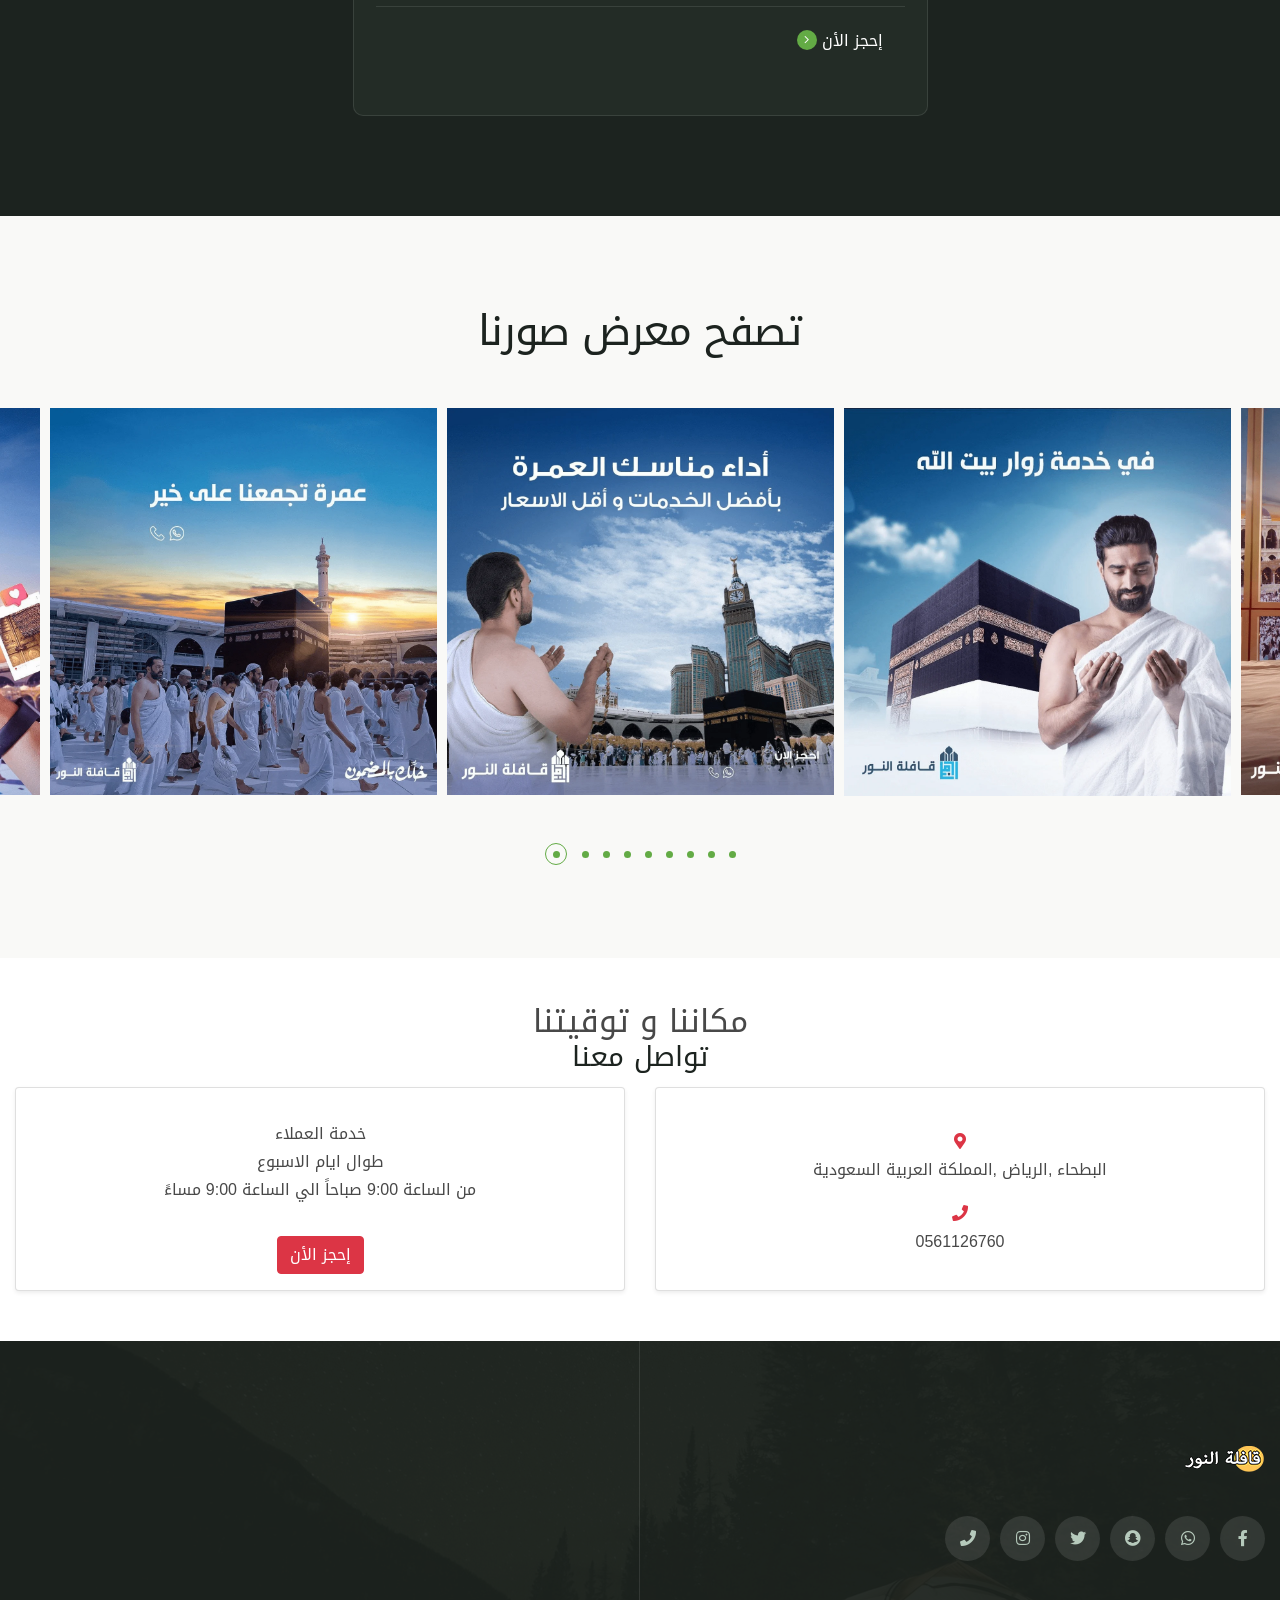
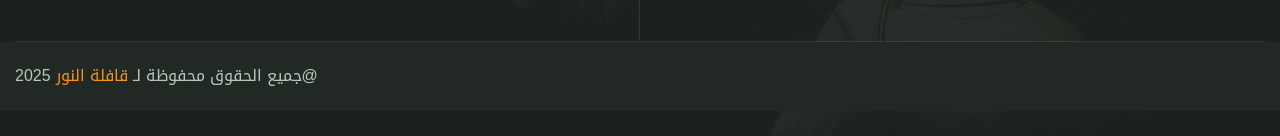
==== commit 175ed923: "." ====
--- a/index.html
+++ b/index.html
@@ -858,12 +858,14 @@
                     <div class="row">
                        <div class="col-lg-6">
                             <div class="copyright-text text-center text-lg-start">
-                                <p>@جميع الحقوق محفوظة لـ  <a href="#">قافلة النور</a>  2025</p>
+                                <!-- <p>@جميع الحقوق محفوظة لـ  <a href="#">قافلة النور</a>  2025</p> -->
                             </div>
                        </div>
                        <div class="col-lg-6">
                             <div class="copyright-text text-center text-lg-end">
-                                <p>تطوير وتصميم <a href="https://ahmedheroo.github.io/My-Portfolio/" target="_blank">أحمد حسن</a></p>
+                                <!-- <p>تطوير وتصميم <a href="https://ahmedheroo.github.io/My-Portfolio/" target="_blank">أحمد حسن</a></p> -->
+                                <p>@جميع الحقوق محفوظة لـ  <a href="#">قافلة النور</a>  2025</p>
+
                             </div>
                        </div>
                     </div>
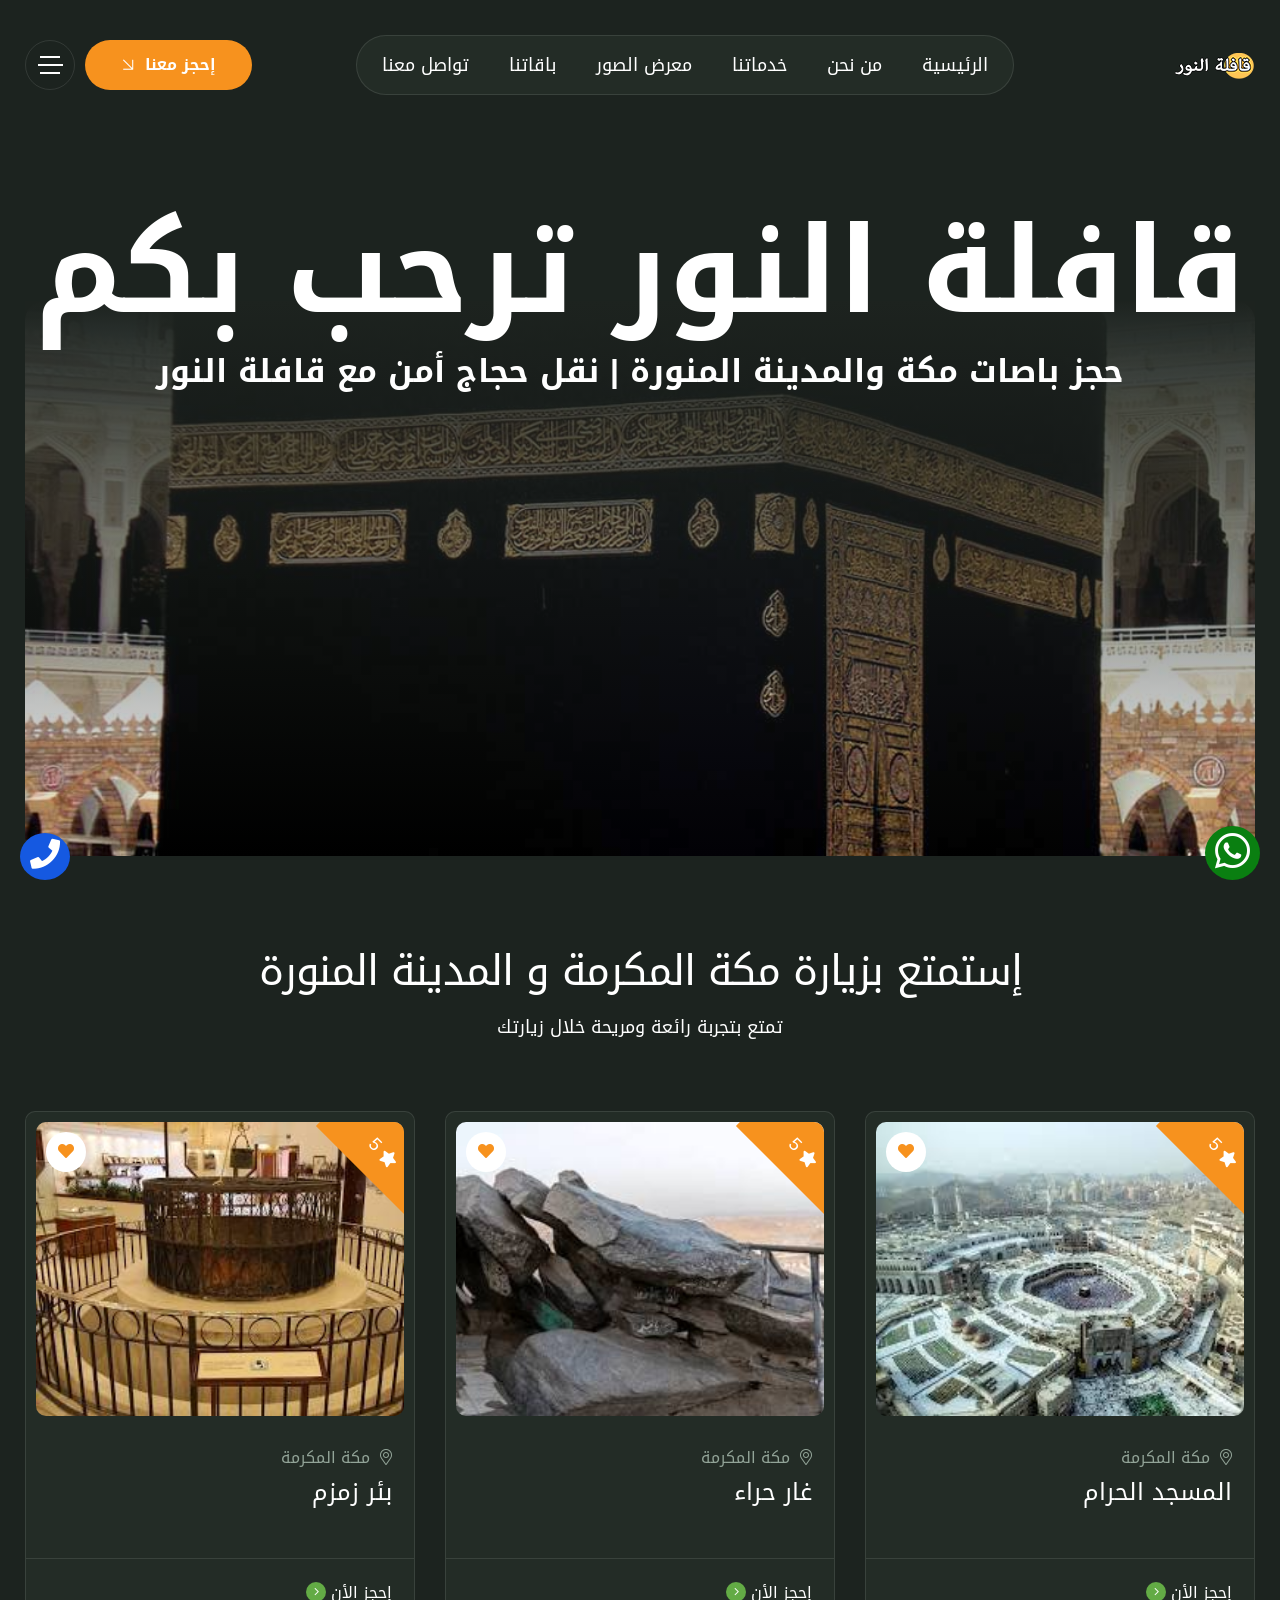
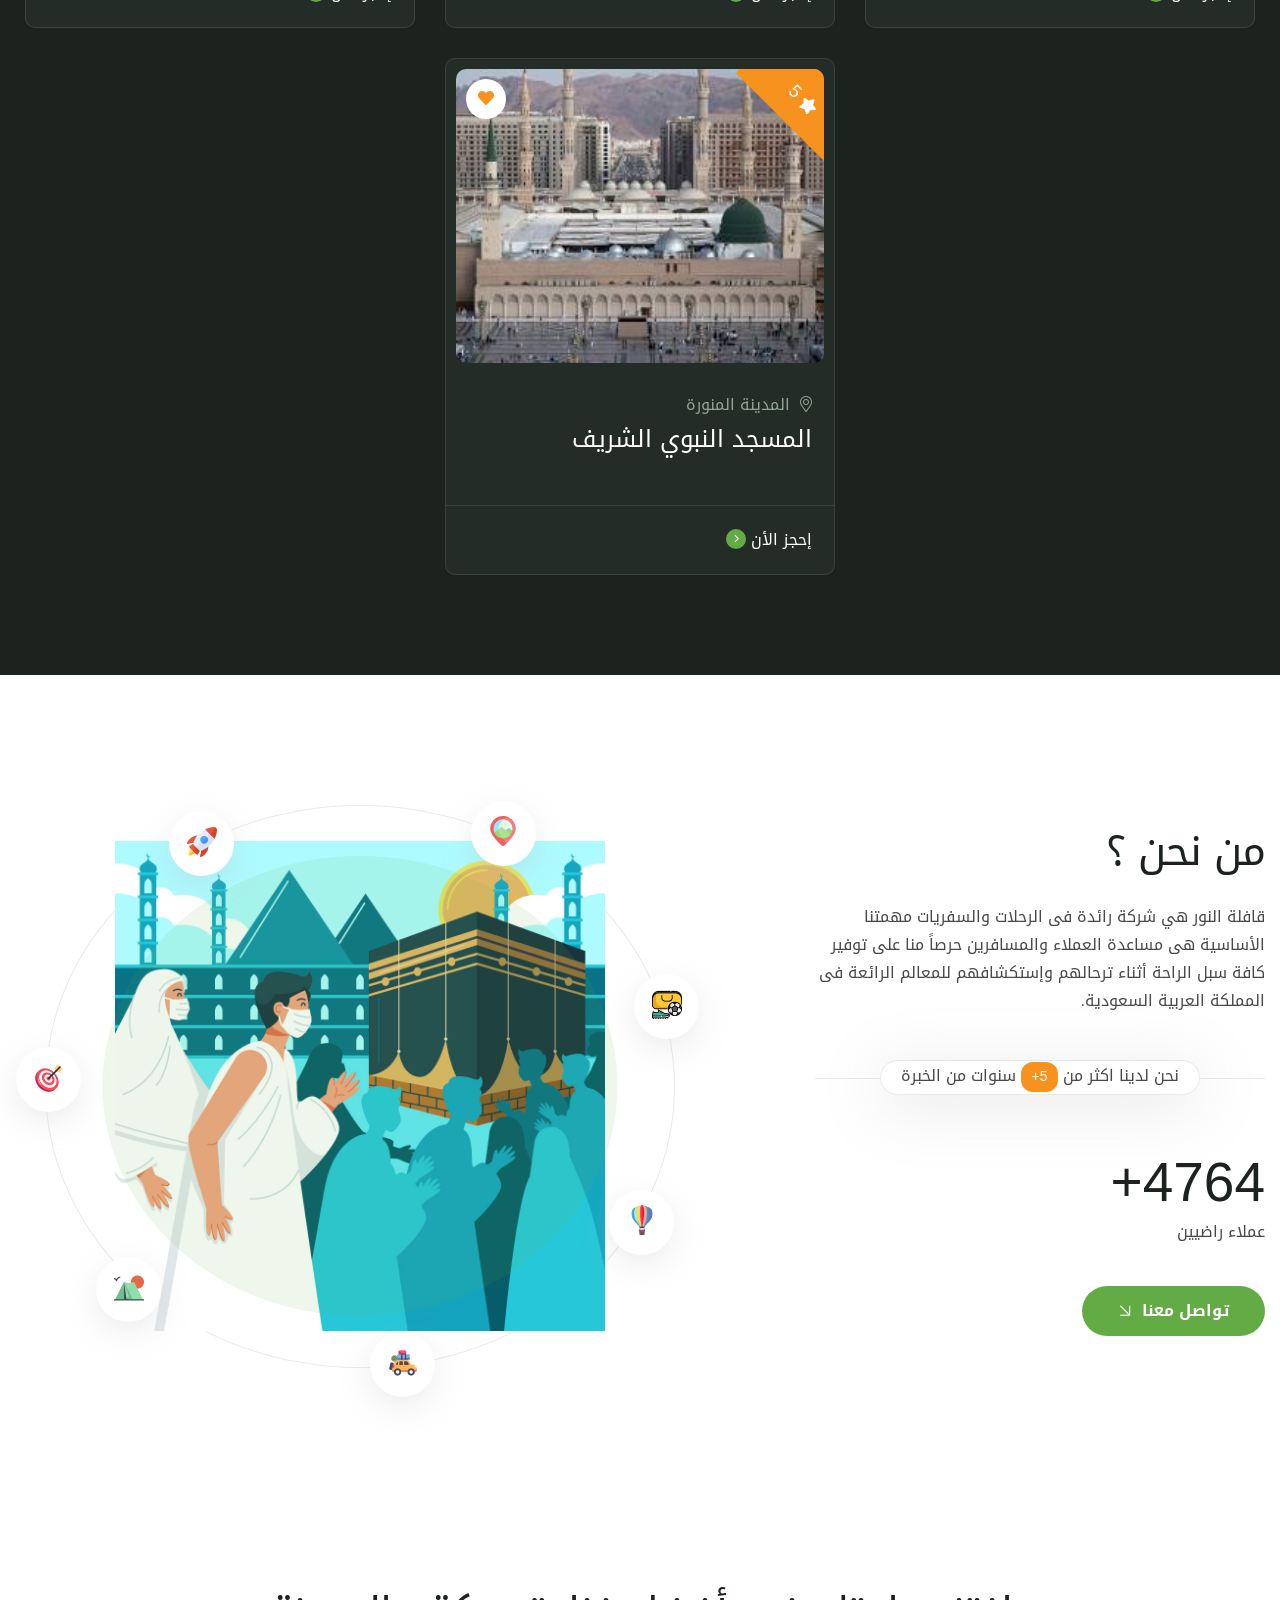
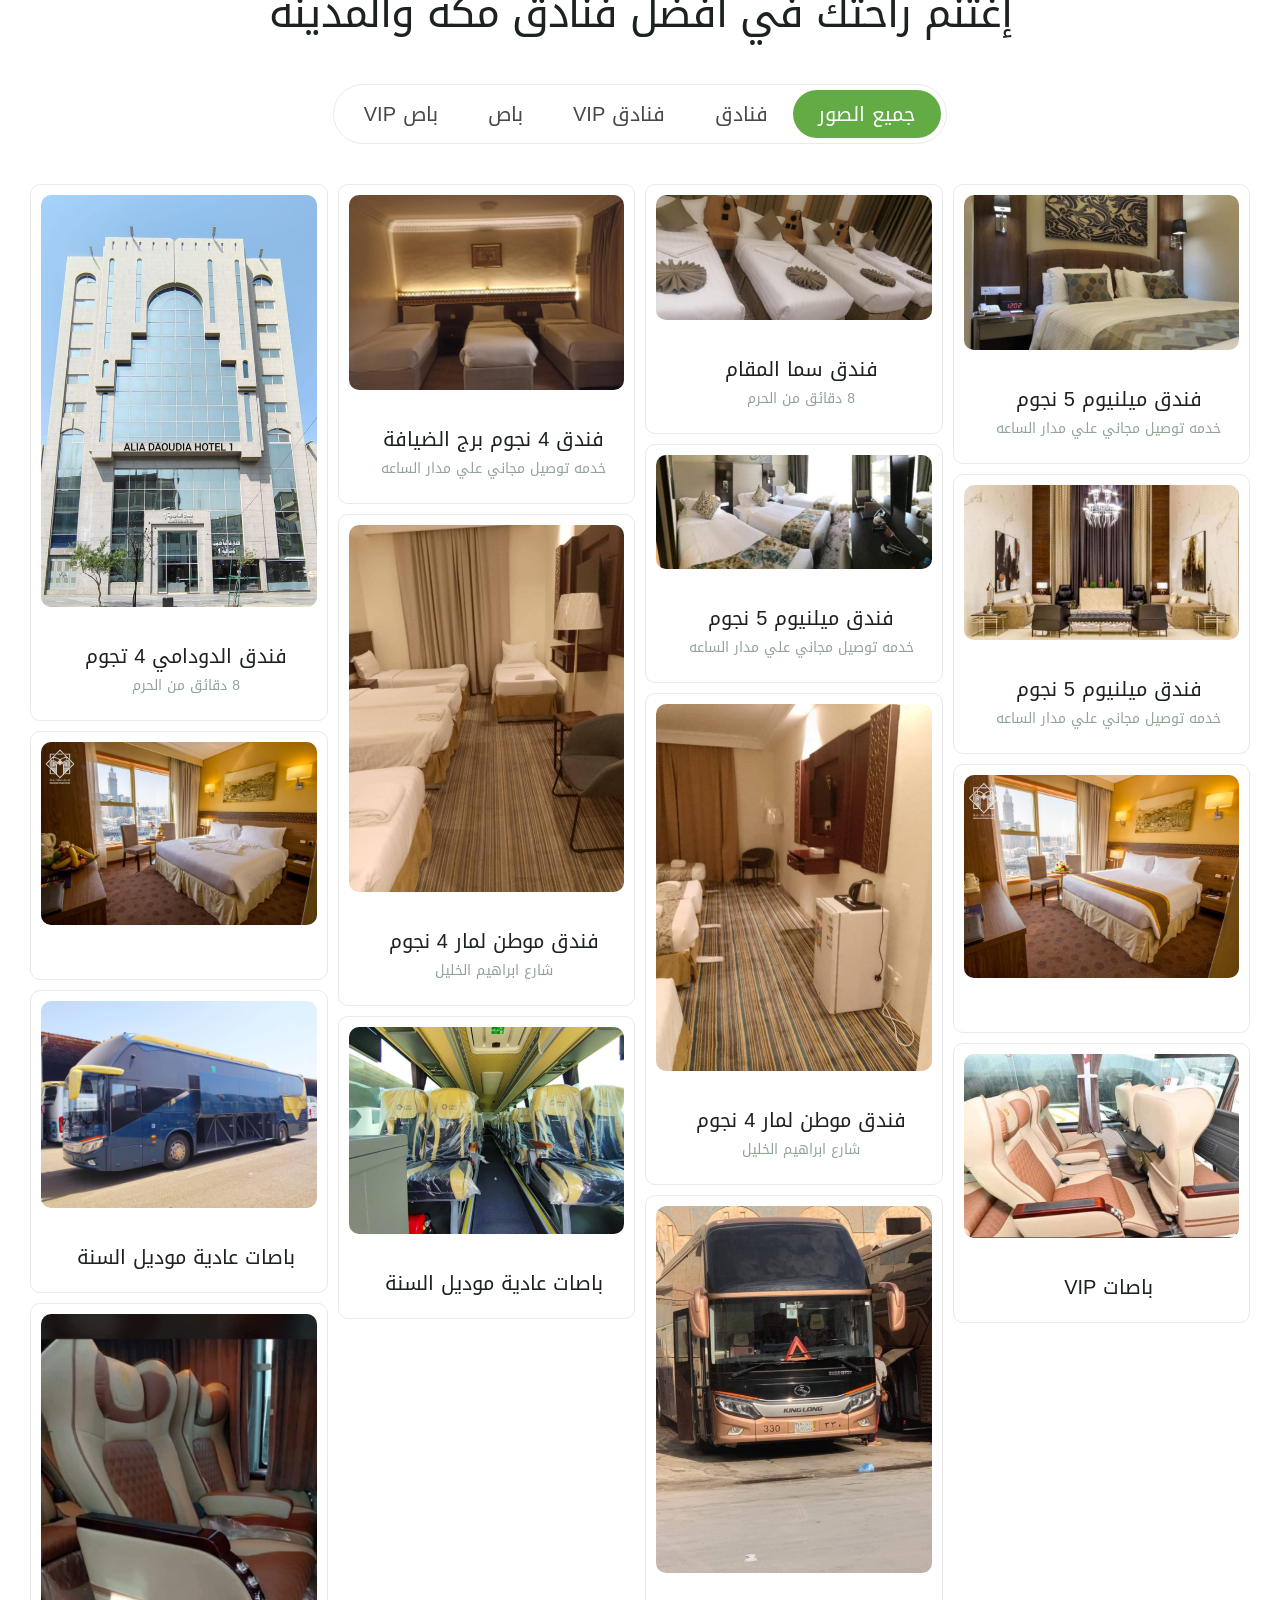
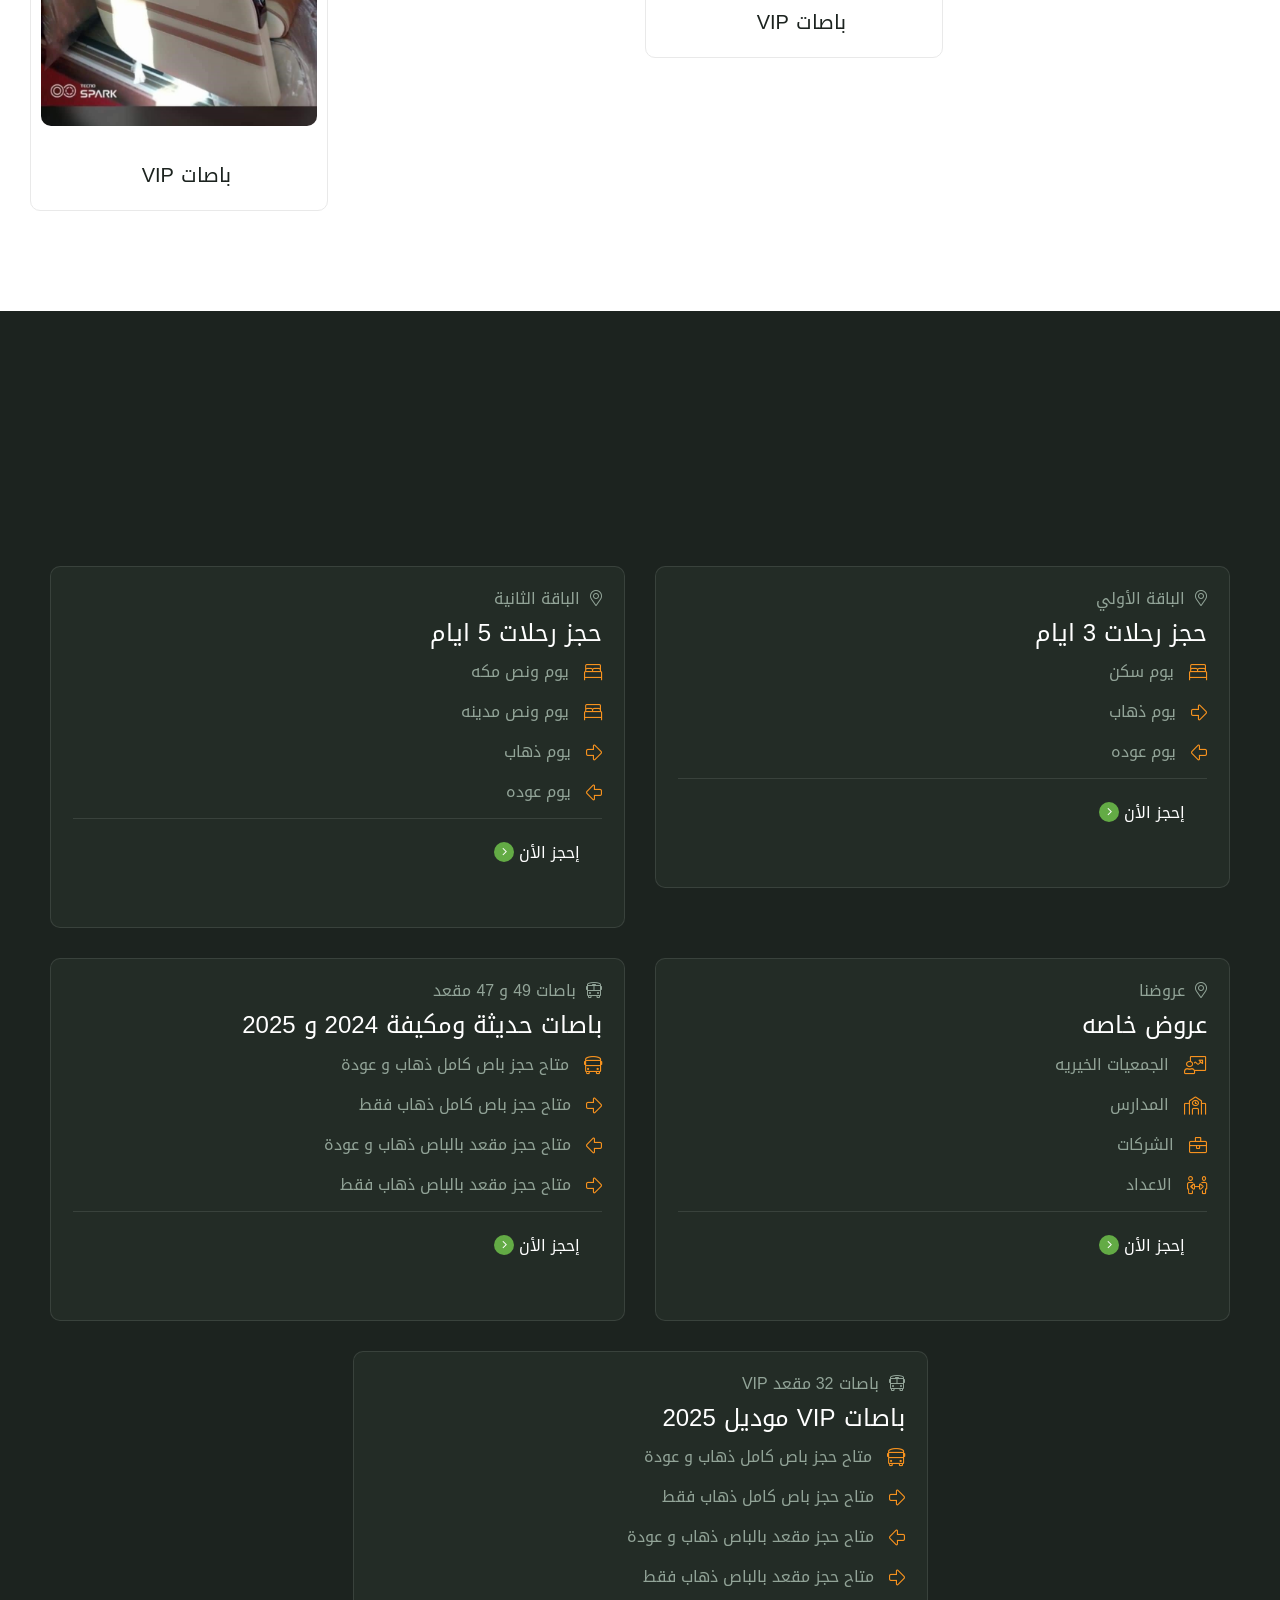
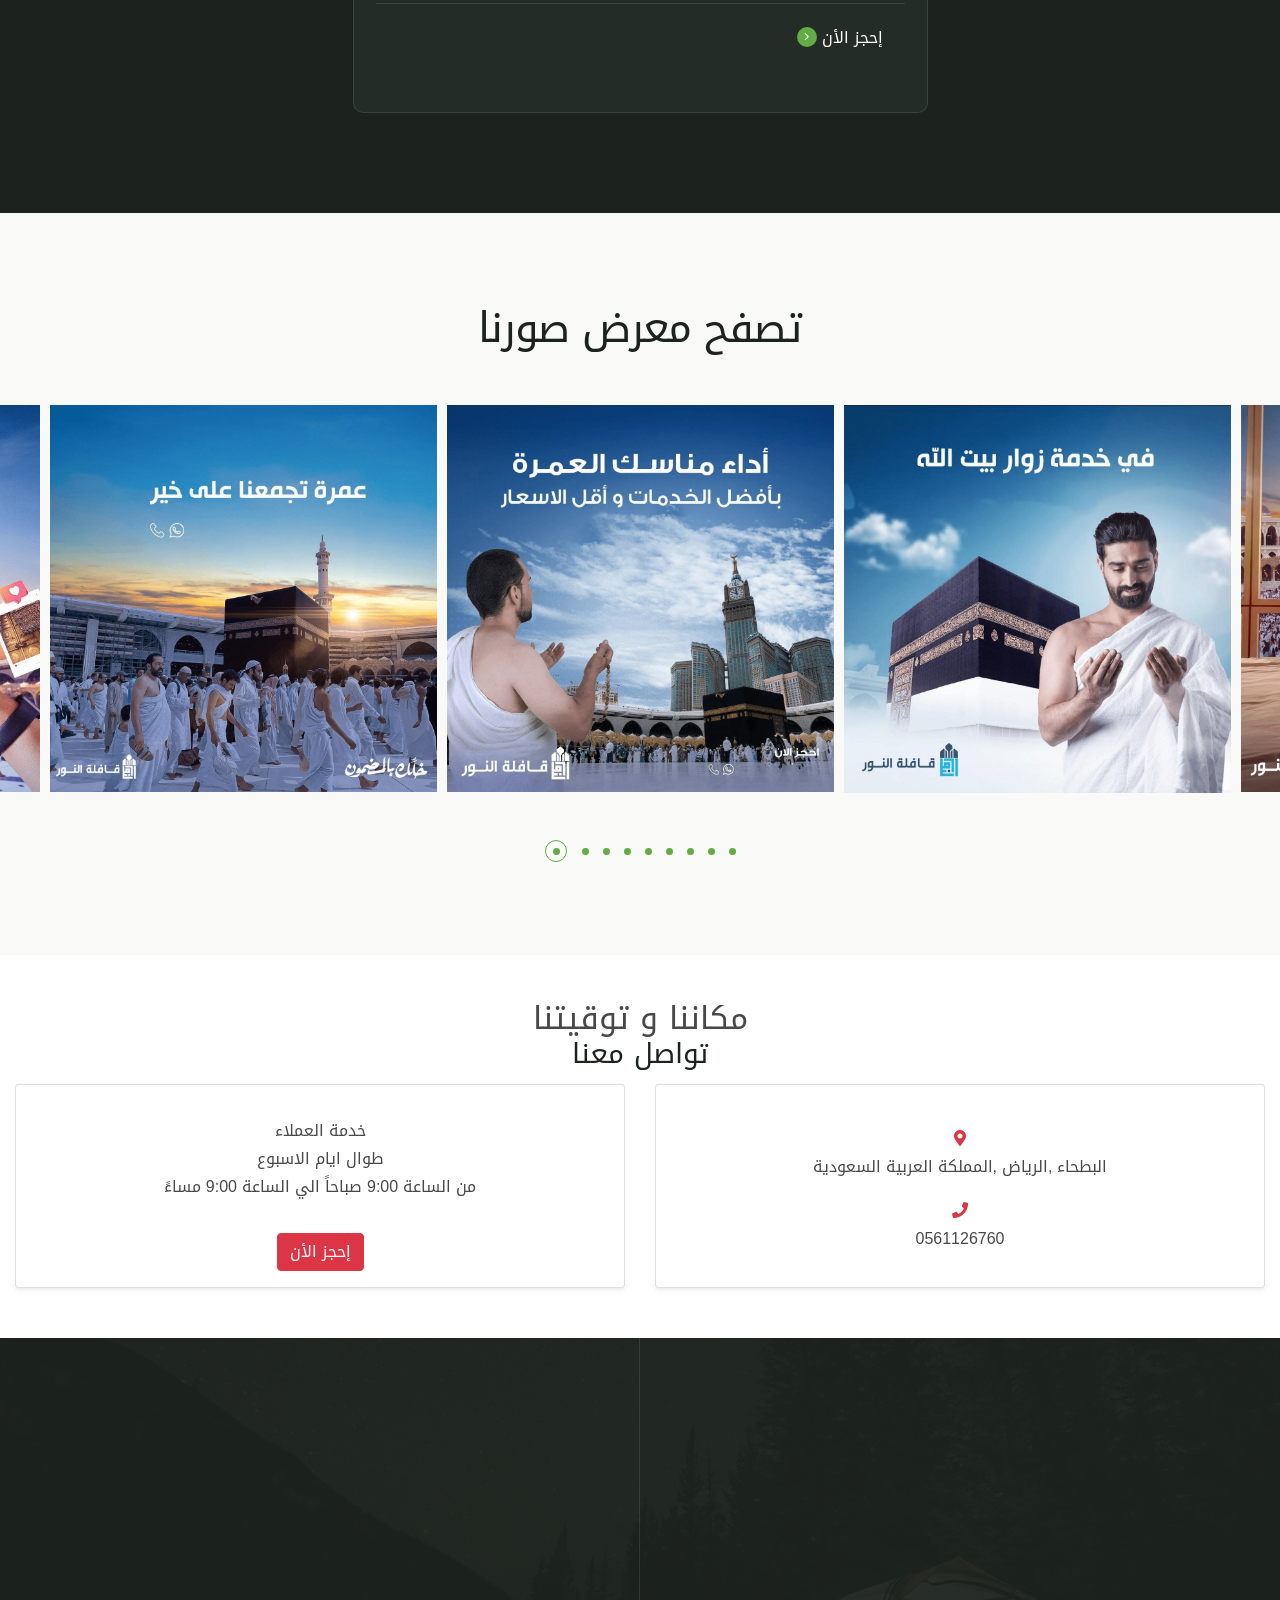
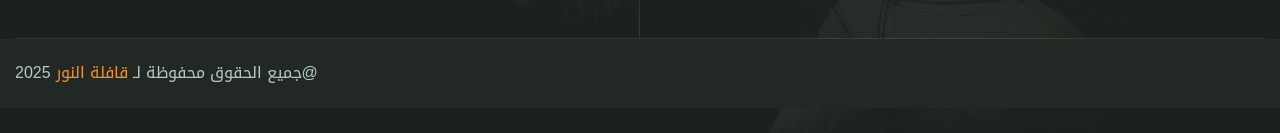
==== commit 3149a17a: "." ====
--- a/index.html
+++ b/index.html
@@ -437,7 +437,7 @@
                 <div class="container">
                     <div class="row gap-10 destinations-active justify-content-center">
                         <div class="col-xl-3 col-md-6 item hotels">
-                            <div class="destination-item style-two" data-aos="flip-up" data-aos-delay="100" data-aos-duration="1500" data-aos-offset="50">
+                            <div class="destination-item style-two">
                                 <div class="image">
                                     <img  loading="lazy" src="assets/images/omra/hotels/1737821683491.jpeg" alt="Service">
                                 </div> 
@@ -448,7 +448,7 @@
                             </div>
                         </div>
                         <div class="col-xl-3 col-md-6 item hotels">
-                            <div class="destination-item style-two" data-aos="flip-up" data-aos-delay="100" data-aos-duration="1500" data-aos-offset="50">
+                            <div class="destination-item style-two">
                                 <div class="image">
                                     <img  loading="lazy" src="assets/images/omra/hotels/1737821683504.jpeg" alt="Service">
                                 </div> 
@@ -459,7 +459,7 @@
                             </div>
                         </div>
                         <div class="col-xl-3 col-md-6 item hotels">
-                            <div class="destination-item style-two" data-aos="flip-up" data-aos-delay="100" data-aos-duration="1500" data-aos-offset="50">
+                            <div class="destination-item style-two" >
                                 <div class="image">
                                     <img  loading="lazy" src="assets/images/omra/hotels/1737821683537.jpeg" alt="Service">
                                 </div> 
@@ -470,7 +470,7 @@
                             </div>
                         </div>
                         <div class="col-xl-3 col-md-6 item hotelsVIP">
-                            <div class="destination-item style-two" data-aos="flip-up" data-aos-delay="100" data-aos-duration="1500" data-aos-offset="50">
+                            <div class="destination-item style-two" >
                                 <div class="image">
                                     <img  loading="lazy" src="assets/images/omra/hotels/25ceb8db-f8fe-4be8-9ac5-8bf9ac567828.jpeg" alt="Service">
                                 </div> 
@@ -481,7 +481,7 @@
                             </div>
                         </div>
                         <div class="col-xl-3 col-md-6 item hotelsVIP">
-                            <div class="destination-item style-two" data-aos="flip-up" data-aos-delay="100" data-aos-duration="1500" data-aos-offset="50">
+                            <div class="destination-item style-two" >
                                 <div class="image">
                                     <img  loading="lazy" src="assets/images/omra/hotels/938f5713-7539-4649-b73a-01bd10225c0e.jpeg" alt="Service">
                                 </div> 
@@ -492,7 +492,7 @@
                             </div>
                         </div>
                         <div class="col-xl-3 col-md-6 item hotelsVIP">
-                            <div class="destination-item style-two" data-aos="flip-up" data-aos-delay="100" data-aos-duration="1500" data-aos-offset="50">
+                            <div class="destination-item style-two"  >
                                 <div class="image">
                                     <img  loading="lazy" src="assets/images/omra/hotels/e6fc58ff-228d-4d07-8367-dc9ba86bb5f7.jpeg" alt="Service">
                                 </div> 
@@ -503,7 +503,7 @@
                             </div>
                         </div>
                         <div class="col-xl-3 col-md-6 item hotels">
-                            <div class="destination-item style-two" data-aos="flip-up" data-aos-delay="100" data-aos-duration="1500" data-aos-offset="50">
+                            <div class="destination-item style-two"  >
                                 <div class="image">
                                     <img  loading="lazy" src="assets/images/omra/hotels/2b3d4438-b68d-4b30-ab93-ed8127b45a65.jpeg" alt="Service">
                                 </div> 
@@ -514,7 +514,7 @@
                             </div>
                         </div>
                         <div class="col-xl-3 col-md-6 item hotels">
-                            <div class="destination-item style-two" data-aos="flip-up" data-aos-delay="100" data-aos-duration="1500" data-aos-offset="50">
+                            <div class="destination-item style-two" >
                                 <div class="image">
                                     <img  loading="lazy" src="assets/images/omra/hotels/2cfe0cc0-3933-4991-9b1e-27aaf79c145d.jpeg" alt="Service">
                                 </div> 
@@ -525,7 +525,7 @@
                             </div>
                         </div>
                         <div class="col-xl-3 col-md-6 item hotelsVIP">
-                            <div class="destination-item style-two" data-aos="flip-up" data-aos-delay="100" data-aos-duration="1500" data-aos-offset="50">
+                            <div class="destination-item style-two"  >
                                 <div class="image">
                                     <img  loading="lazy" src="assets/images/omra/hotels/13541326-0f93-4353-8b42-b78740aae371.jpeg" alt="Service">
                                 </div> 
@@ -536,7 +536,7 @@
                             </div>
                         </div>
                         <div class="col-xl-3 col-md-6 item hotelsVIP">
-                            <div class="destination-item style-two" data-aos="flip-up" data-aos-delay="100" data-aos-duration="1500" data-aos-offset="50">
+                            <div class="destination-item style-two"  >
                                 <div class="image">
                                     <img  loading="lazy" src="assets/images/omra/hotels/e180c9a9-8276-498a-bd65-1433cbcfb11b.jpeg" alt="Service">
                                 </div> 
@@ -547,7 +547,7 @@
                             </div>
                         </div>
                         <div class="col-xl-3 col-md-6 item bus">
-                            <div class="destination-item style-two" data-aos="flip-up" data-aos-delay="100" data-aos-duration="1500" data-aos-offset="50">
+                            <div class="destination-item style-two" >
                                 <div class="image">
                                     <img  loading="lazy" src="assets/images/omra/bus/b2373742-2275-42d0-8bb5-4cc9057ac0db.jpeg" alt="Service">
                                 </div> 
@@ -557,7 +557,7 @@
                             </div>
                         </div>
                         <div class="col-xl-3 col-md-6 item bus">
-                            <div class="destination-item style-two" data-aos="flip-up" data-aos-delay="100" data-aos-duration="1500" data-aos-offset="50">
+                            <div class="destination-item style-two" >
                                 <div class="image">
                                     <img  loading="lazy" src="assets/images/omra/bus/0a05b325-31a5-4fb4-b712-b297842df38c.jpeg" alt="Service">
                                 </div> 
@@ -567,7 +567,7 @@
                             </div>
                         </div>
                         <div class="col-xl-3 col-md-6 item busVIP">
-                            <div class="destination-item style-two" data-aos="flip-up" data-aos-delay="100" data-aos-duration="1500" data-aos-offset="50">
+                            <div class="destination-item style-two" >
                                 <div class="image">
                                     <img  loading="lazy" src="assets/images/omra/bus/1737821683590.jpeg" alt="Service">
                                 </div> 
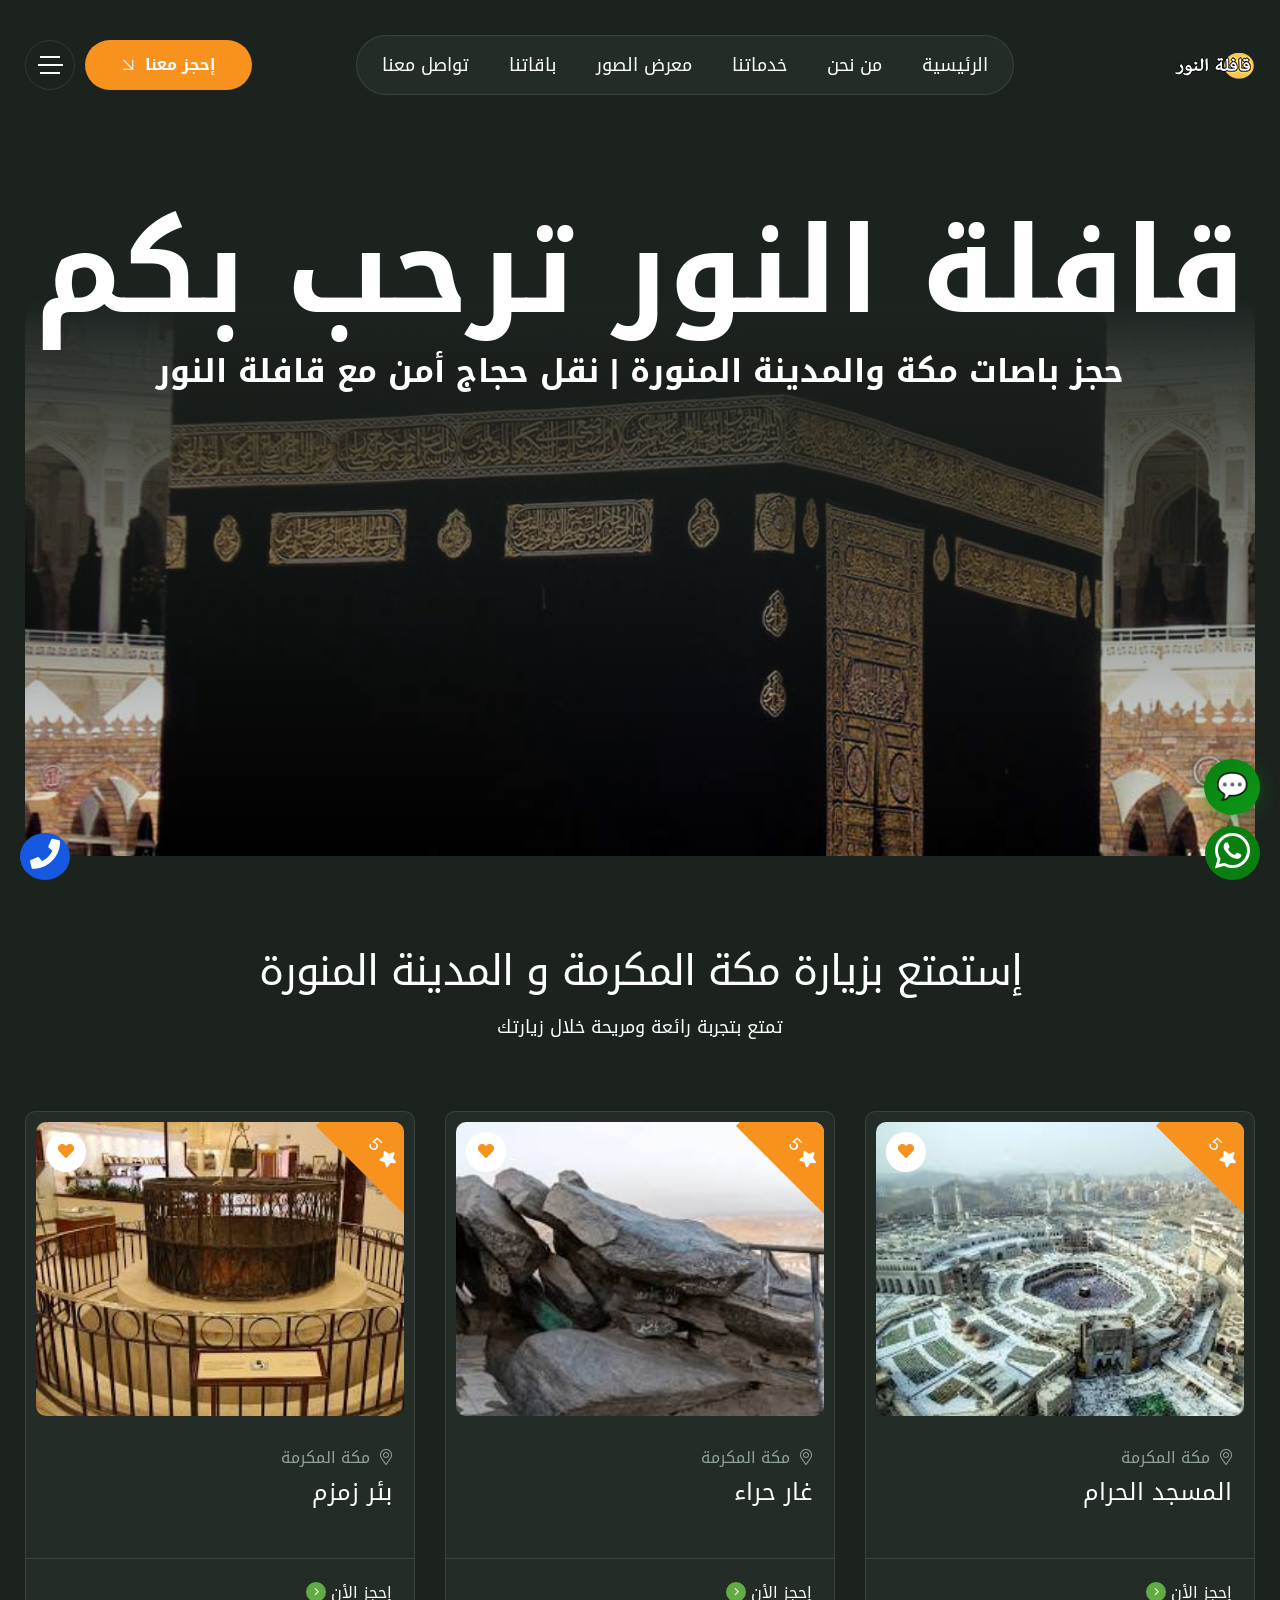
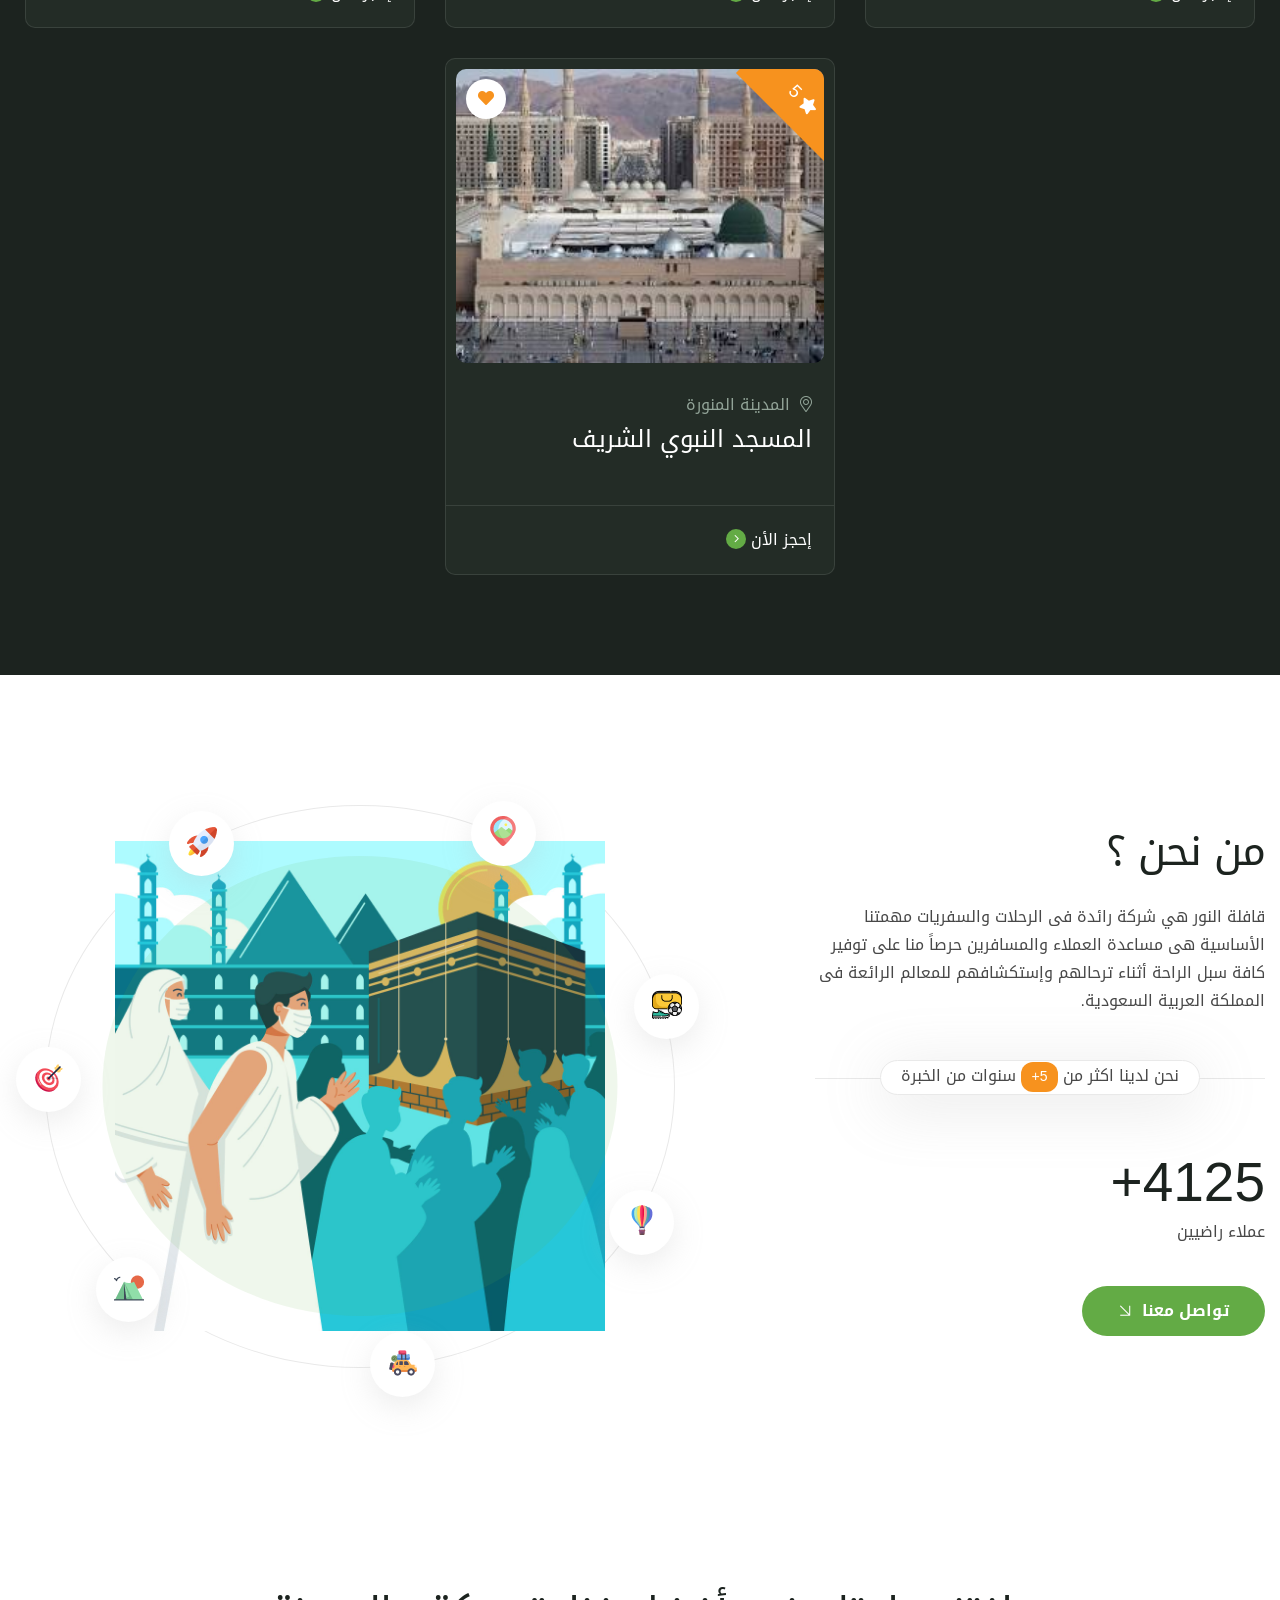
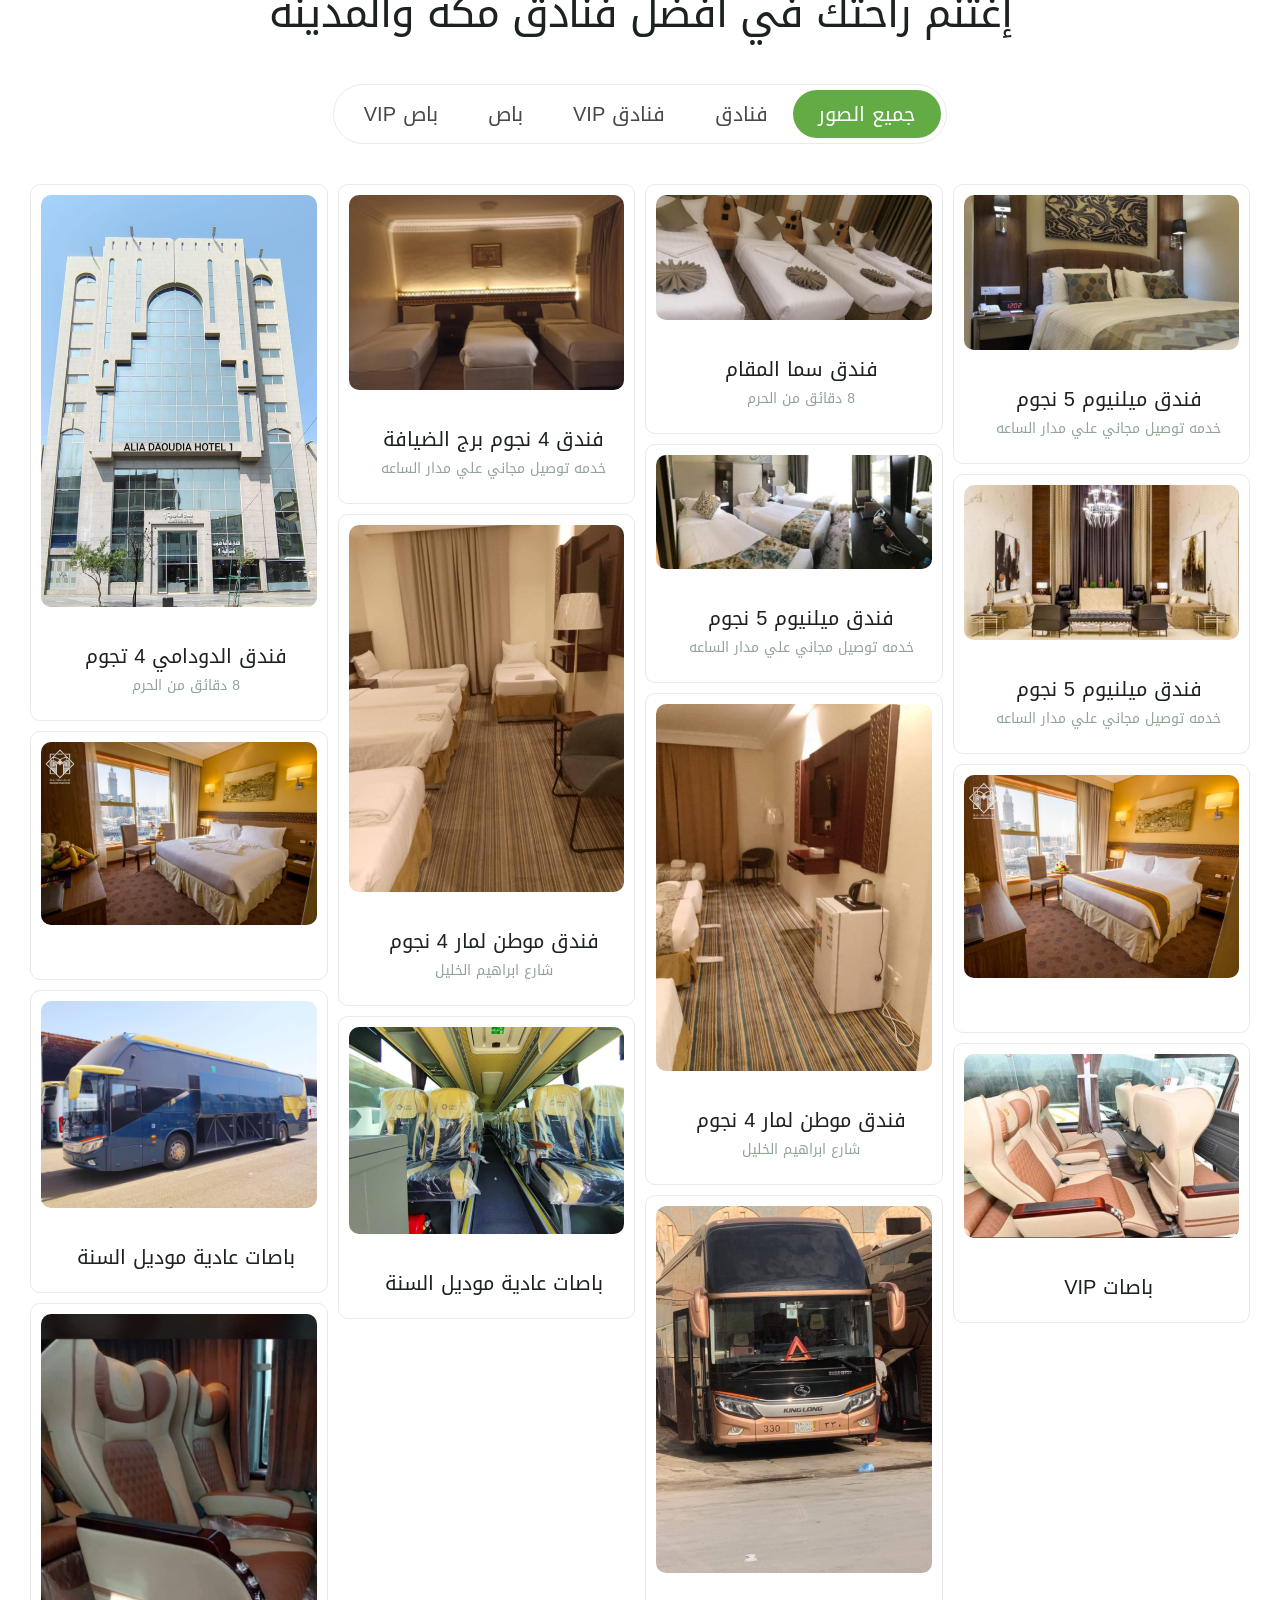
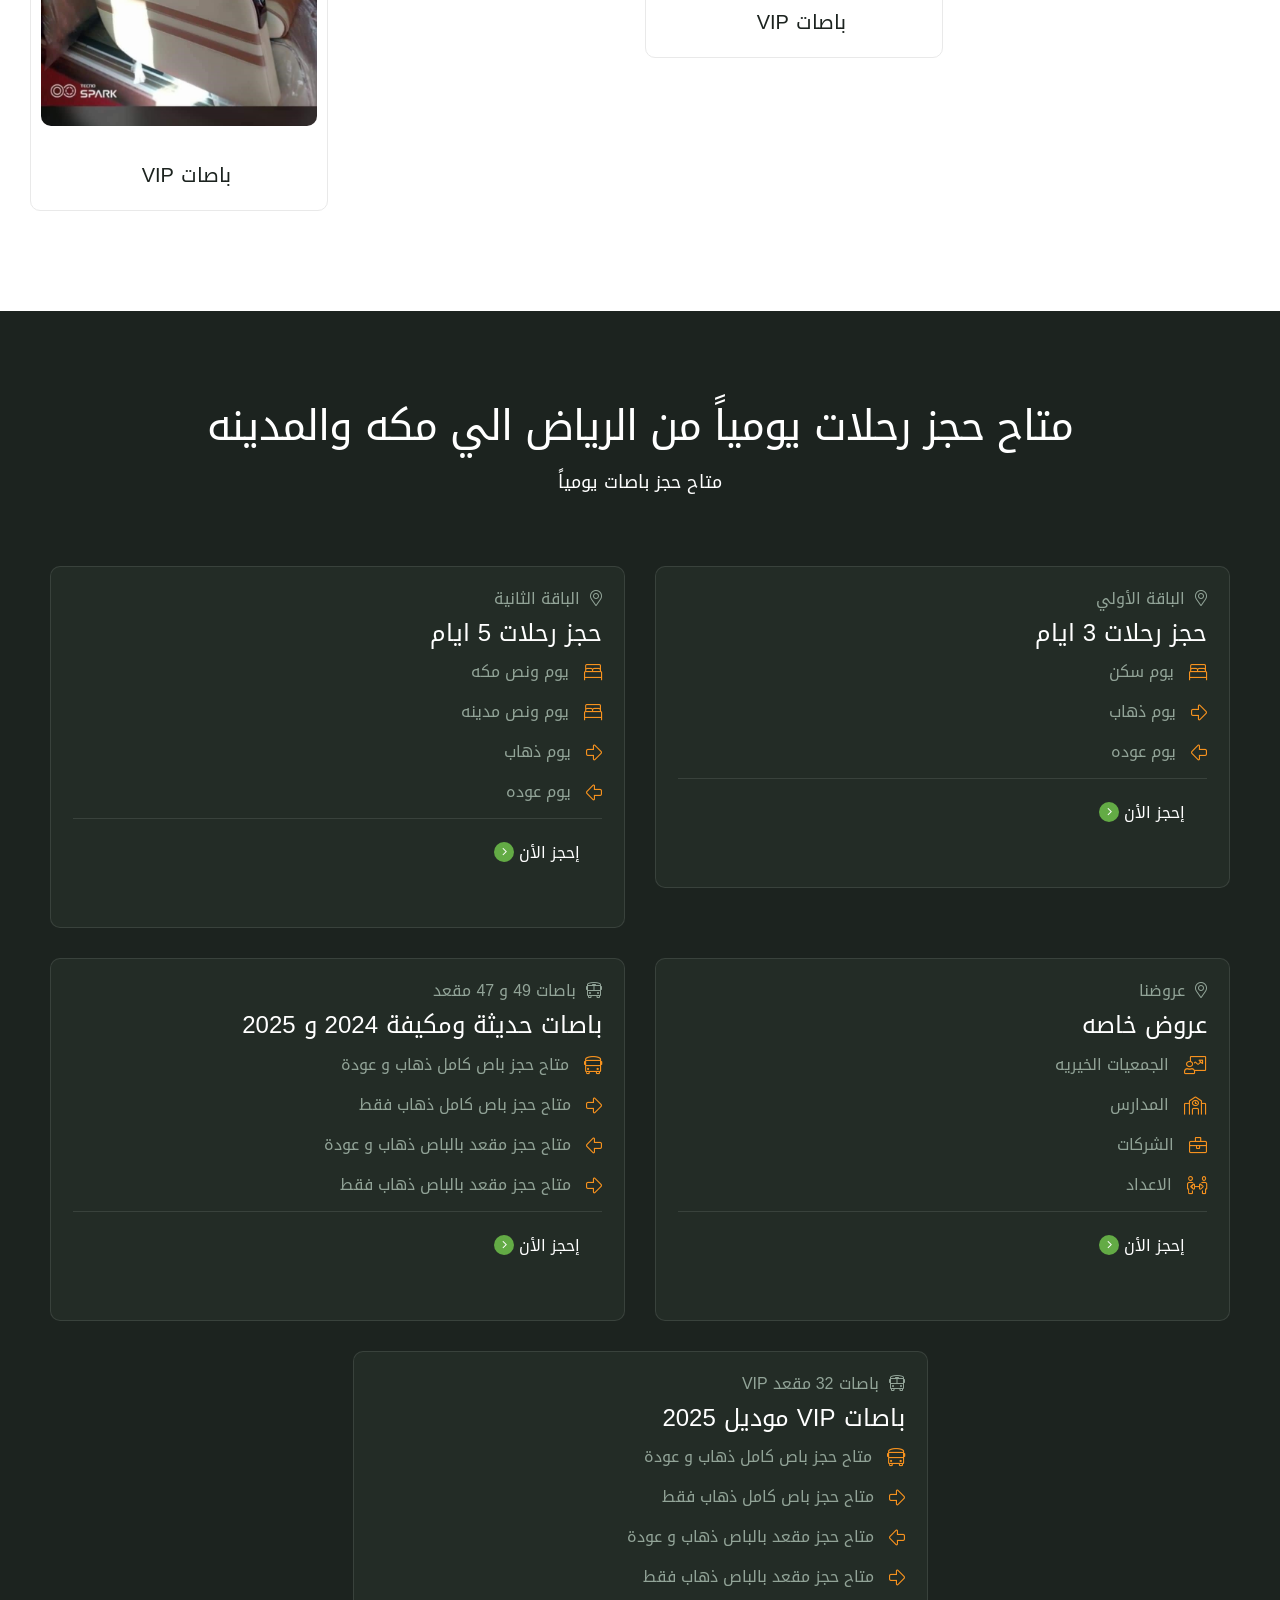
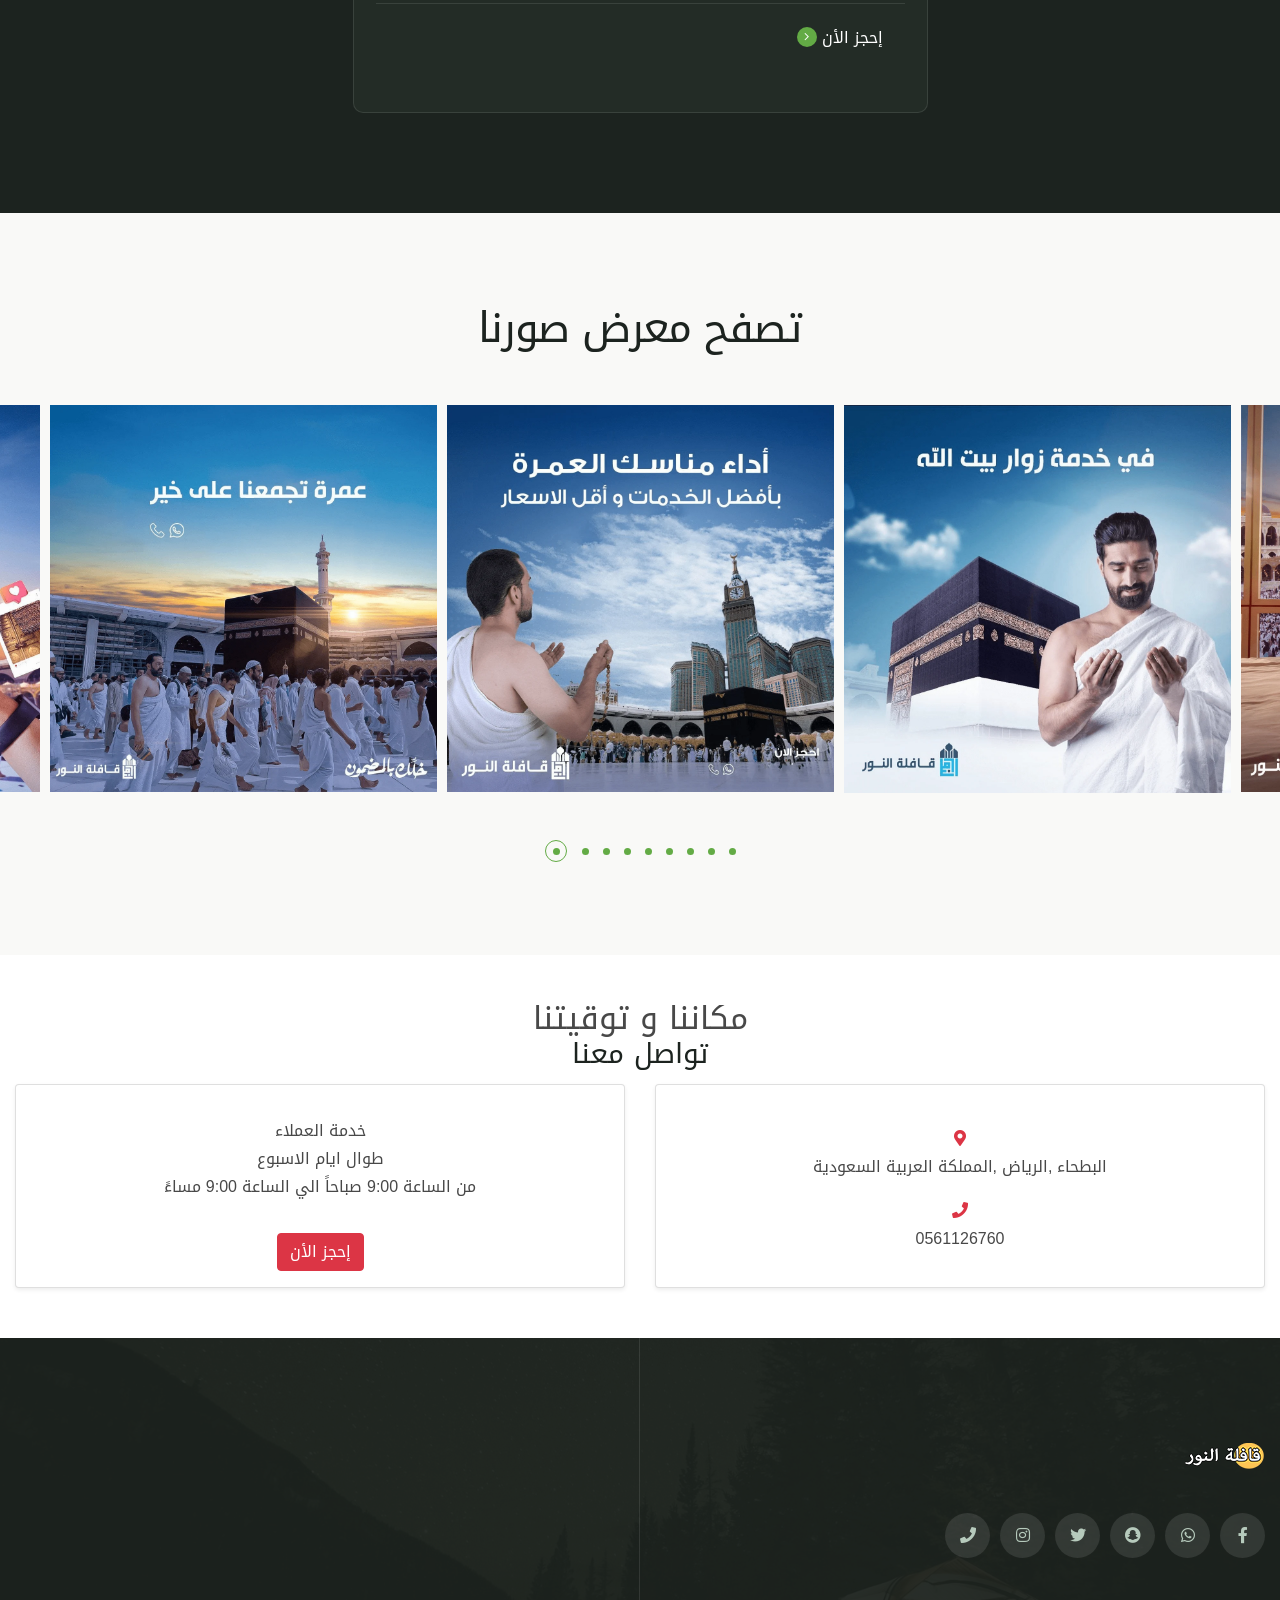
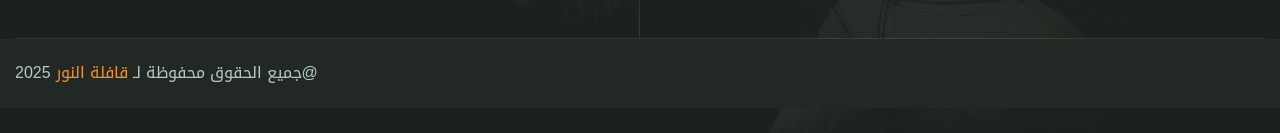
==== commit 4f06329d: "add chatbot" ====
--- a/index.html
+++ b/index.html
@@ -84,6 +84,11 @@
     <noscript><link rel="stylesheet" href="assets/css/droidarabickufi.css"></noscript>
     <link rel="preload" href="assets/css/slick.min.css" as="style" onload="this.onload=null;this.rel='stylesheet'">
     <noscript><link rel="stylesheet" href="assets/css/slick.min.css"></noscript>
+    <!-- AI Chat Widget -->
+    <link rel="stylesheet" href="assets/css/chat-widget.css">
+    <script src="api/config.js" defer></script>
+    <script src="api/chat.js" defer></script>
+    <script src="assets/js/chat-widget.js" defer></script>
     
     <style>
         .goUpBtn {
@@ -901,6 +906,7 @@
     <script src="assets/js/aos.js" defer></script>
     <!-- Custom script -->
     <script src="assets/js/script.js" defer></script>
+
     <!-- Performance optimization script -->
     <script>
         // Lazy load images with intersection observer for better performance
--- a/assets/css/chat-widget.css
+++ b/assets/css/chat-widget.css
@@ -0,0 +1,305 @@
+/* ============================================================
+   Qafilet Al-Nour — AI Chat Widget (RTL)
+   Brand green: #0a7f11
+   ============================================================ */
+
+.qn-chat-launcher {
+    position: fixed;
+    bottom: 85px;
+    right: 20px;
+    z-index: 1001;
+    width: 56px;
+    height: 56px;
+    border: none;
+    border-radius: 50%;
+    background: linear-gradient(135deg, #0a7f11, #0c9a14);
+    color: #fff;
+    font-size: 24px;
+    cursor: pointer;
+    box-shadow: 0 4px 18px rgba(10, 127, 17, 0.45);
+    display: flex;
+    align-items: center;
+    justify-content: center;
+    transition: transform 0.2s ease, box-shadow 0.2s ease;
+}
+.qn-chat-launcher:hover {
+    transform: scale(1.08);
+    box-shadow: 0 6px 24px rgba(10, 127, 17, 0.6);
+}
+.qn-chat-launcher .qn-chat-launcher-icon {
+    font-size: 26px;
+    line-height: 1;
+}
+.qn-chat-launcher[aria-expanded="true"] .qn-chat-launcher-icon::before {
+    content: "\f00d"; /* × */
+    font-family: "Font Awesome 5 Free";
+    font-weight: 900;
+    font-size: 22px;
+}
+
+/* Typing indicator inside the launcher while waiting for a reply */
+.qn-chat-launcher.qn-chat-loading .qn-chat-launcher-icon {
+    animation: qn-pulse 1s infinite;
+}
+@keyframes qn-pulse {
+    0%, 100% { opacity: 1; }
+    50% { opacity: 0.35; }
+}
+
+/* New-message dot on the launcher */
+.qn-chat-launcher .qn-chat-dot {
+    position: absolute;
+    top: 0;
+    left: 0;
+    width: 14px;
+    height: 14px;
+    border-radius: 50%;
+    background: #e53e3e;
+    border: 2px solid #fff;
+    display: none;
+}
+.qn-chat-launcher.has-unread .qn-chat-dot {
+    display: block;
+}
+
+/* ---------- Panel ---------- */
+.qn-chat-panel {
+    position: fixed;
+    bottom: 150px;
+    right: 20px;
+    z-index: 1002;
+    width: 360px;
+    max-width: calc(100vw - 32px);
+    height: 520px;
+    max-height: calc(100vh - 180px);
+    background: #fff;
+    border-radius: 18px;
+    box-shadow: 0 12px 40px rgba(0, 0, 0, 0.22);
+    display: none;
+    flex-direction: column;
+    overflow: hidden;
+    font-family: "Droid Arabic Kufi", "Outfit", Tahoma, sans-serif;
+}
+.qn-chat-panel.open {
+    display: flex;
+    animation: qn-slide-up 0.25s ease;
+}
+@keyframes qn-slide-up {
+    from { opacity: 0; transform: translateY(14px); }
+    to   { opacity: 1; transform: translateY(0); }
+}
+
+/* Header */
+.qn-chat-header {
+    background: linear-gradient(135deg, #0a7f11, #0c9a14);
+    color: #fff;
+    padding: 14px 16px;
+    display: flex;
+    align-items: center;
+    gap: 10px;
+}
+.qn-chat-header-avatar {
+    width: 40px;
+    height: 40px;
+    border-radius: 50%;
+    background: rgba(255, 255, 255, 0.2);
+    display: flex;
+    align-items: center;
+    justify-content: center;
+    font-size: 20px;
+    flex-shrink: 0;
+}
+.qn-chat-header-titles {
+    flex: 1;
+    min-width: 0;
+}
+.qn-chat-header-title {
+    margin: 0;
+    font-size: 16px;
+    font-weight: 700;
+    line-height: 1.3;
+}
+.qn-chat-header-status {
+    margin: 0;
+    font-size: 12px;
+    opacity: 0.85;
+    display: flex;
+    align-items: center;
+    gap: 5px;
+}
+.qn-chat-header-status .qn-status-dot {
+    width: 8px;
+    height: 8px;
+    border-radius: 50%;
+    background: #7dffb0;
+    display: inline-block;
+}
+.qn-chat-header-close {
+    background: transparent;
+    border: none;
+    color: #fff;
+    font-size: 20px;
+    cursor: pointer;
+    padding: 4px;
+    line-height: 1;
+    opacity: 0.85;
+}
+.qn-chat-header-close:hover {
+    opacity: 1;
+}
+
+/* Messages area */
+.qn-chat-messages {
+    flex: 1;
+    overflow-y: auto;
+    padding: 14px;
+    background: #f5f7f5;
+    display: flex;
+    flex-direction: column;
+    gap: 10px;
+}
+.qn-msg {
+    max-width: 82%;
+    padding: 9px 13px;
+    border-radius: 14px;
+    font-size: 14px;
+    line-height: 1.7;
+    white-space: pre-wrap;
+    word-wrap: break-word;
+    text-align: right;
+}
+.qn-msg.user {
+    align-self: flex-start; /* in RTL page, flex-start = right side visually handled below */
+    background: #0a7f11;
+    color: #fff;
+    border-bottom-left-radius: 4px;
+}
+.qn-msg.bot {
+    align-self: flex-end;
+    background: #fff;
+    color: #1a1a1a;
+    border: 1px solid #e2e6e2;
+    border-bottom-right-radius: 4px;
+}
+.qn-msg.error {
+    background: #fdecec;
+    color: #9b2c2c;
+    border: 1px solid #f5c2c2;
+    align-self: flex-end;
+}
+
+/* Typing bubbles */
+.qn-typing {
+    align-self: flex-end;
+    background: #fff;
+    border: 1px solid #e2e6e2;
+    border-radius: 14px;
+    border-bottom-right-radius: 4px;
+    padding: 12px 16px;
+    display: none;
+}
+.qn-typing span {
+    display: inline-block;
+    width: 7px;
+    height: 7px;
+    margin-inline-start: 4px;
+    background: #9aa89a;
+    border-radius: 50%;
+    animation: qn-blink 1.2s infinite;
+}
+.qn-typing span:nth-child(2) { animation-delay: 0.2s; }
+.qn-typing span:nth-child(3) { animation-delay: 0.4s; }
+@keyframes qn-blink {
+    0%, 80%, 100% { opacity: 0.3; }
+    40% { opacity: 1; }
+}
+
+/* Quick-reply chips */
+.qn-chat-quick {
+    padding: 8px 14px 2px;
+    background: #f5f7f5;
+    display: flex;
+    flex-wrap: wrap;
+    gap: 6px;
+}
+.qn-chat-quick button {
+    background: #fff;
+    border: 1px solid #0a7f11;
+    color: #0a7f11;
+    font-size: 12px;
+    padding: 5px 11px;
+    border-radius: 999px;
+    cursor: pointer;
+    transition: background 0.15s ease, color 0.15s ease;
+    font-family: inherit;
+}
+.qn-chat-quick button:hover {
+    background: #0a7f11;
+    color: #fff;
+}
+
+/* Input row */
+.qn-chat-input-row {
+    display: flex;
+    gap: 8px;
+    padding: 10px 12px;
+    background: #fff;
+    border-top: 1px solid #e7ebe7;
+}
+.qn-chat-input-row input {
+    flex: 1;
+    border: 1px solid #d8ded8;
+    border-radius: 999px;
+    padding: 9px 15px;
+    font-size: 14px;
+    font-family: inherit;
+    outline: none;
+    background: #fafbfa;
+}
+.qn-chat-input-row input:focus {
+    border-color: #0a7f11;
+    background: #fff;
+}
+.qn-chat-send {
+    width: 40px;
+    height: 40px;
+    border: none;
+    border-radius: 50%;
+    background: #0a7f11;
+    color: #fff;
+    font-size: 15px;
+    cursor: pointer;
+    display: flex;
+    align-items: center;
+    justify-content: center;
+    flex-shrink: 0;
+    transition: background 0.15s ease;
+}
+.qn-chat-send:hover { background: #0c9a14; }
+.qn-chat-send:disabled {
+    background: #a9c7ab;
+    cursor: not-allowed;
+}
+
+/* WhatsApp hint under the panel header */
+.qn-chat-wa-hint {
+    display: block;
+    color: #fff;
+    text-decoration: underline;
+    font-size: 12px;
+    opacity: 0.9;
+}
+.qn-chat-wa-hint:hover { opacity: 1; }
+
+/* Mobile: full-width sheet */
+@media (max-width: 480px) {
+    .qn-chat-panel {
+        right: 10px;
+        left: 10px;
+        bottom: 140px;
+        width: auto;
+    }
+    .qn-chat-launcher {
+        bottom: 80px;
+    }
+}
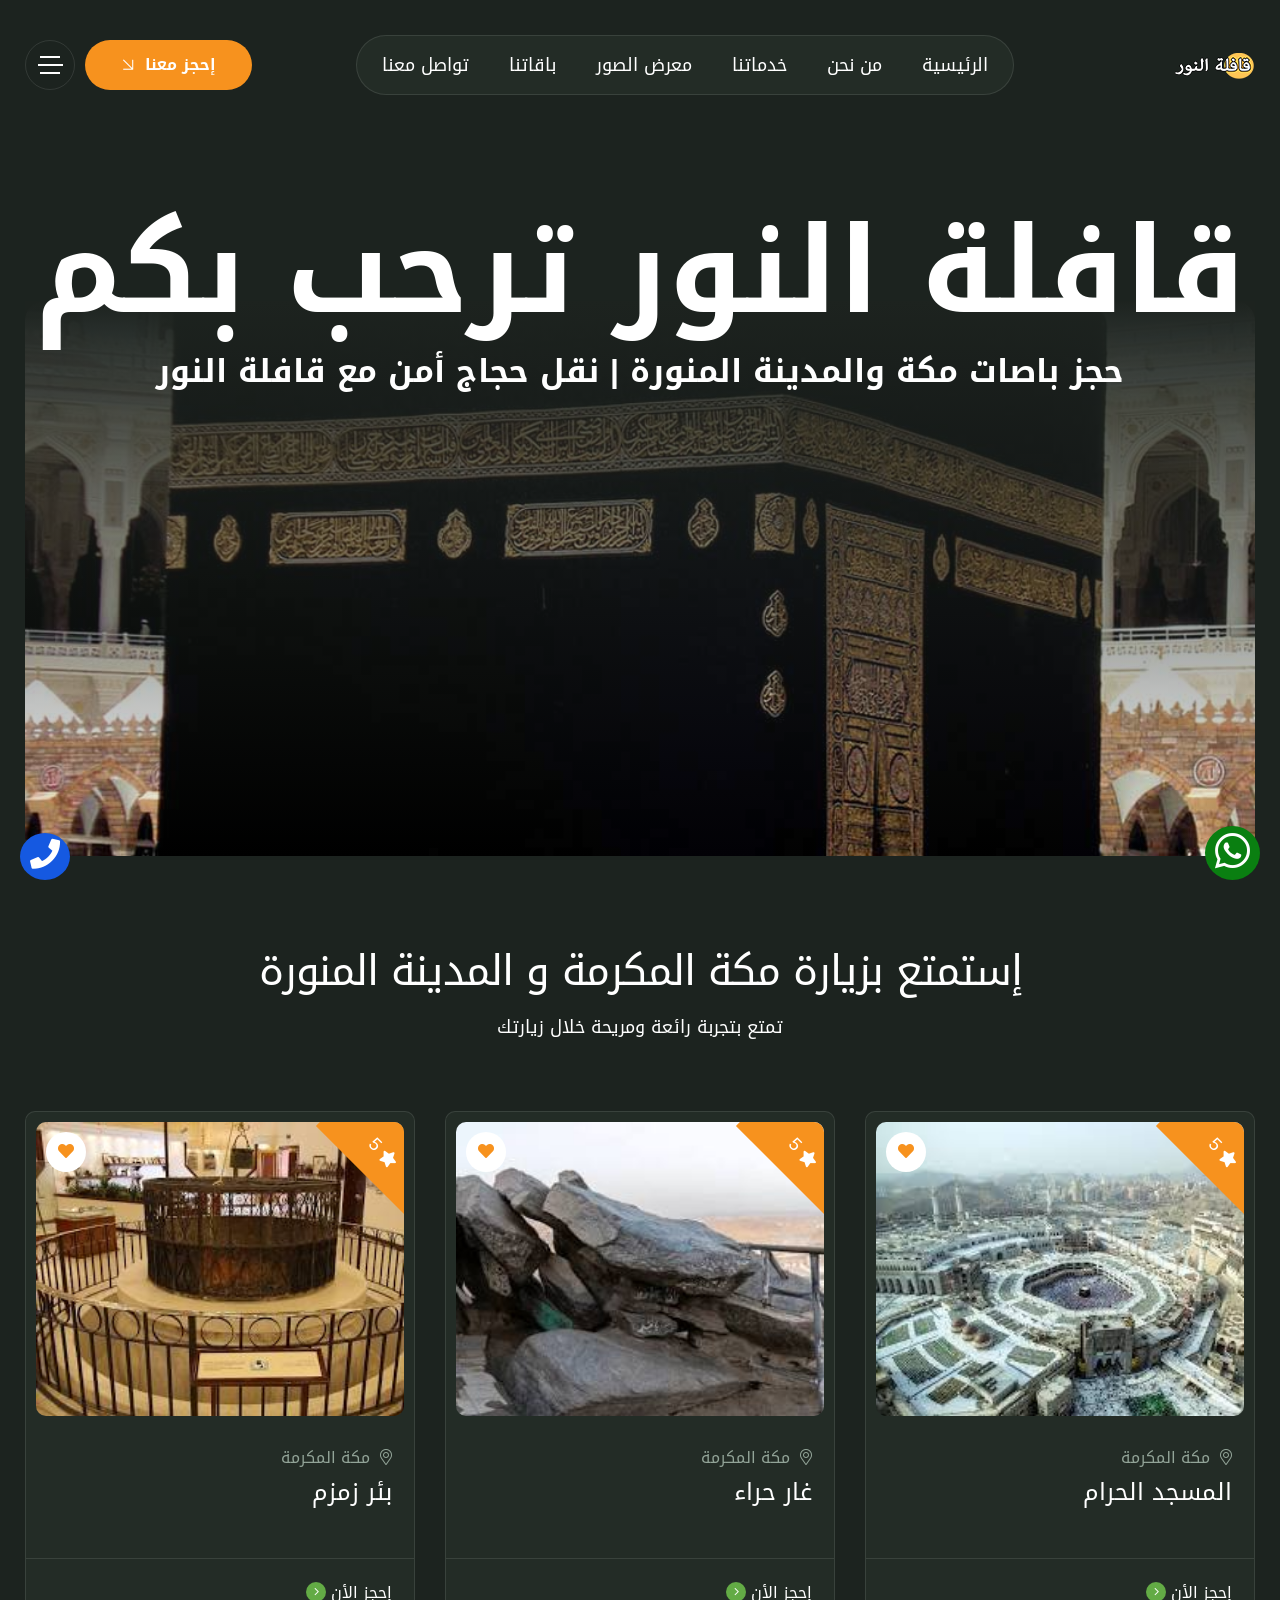
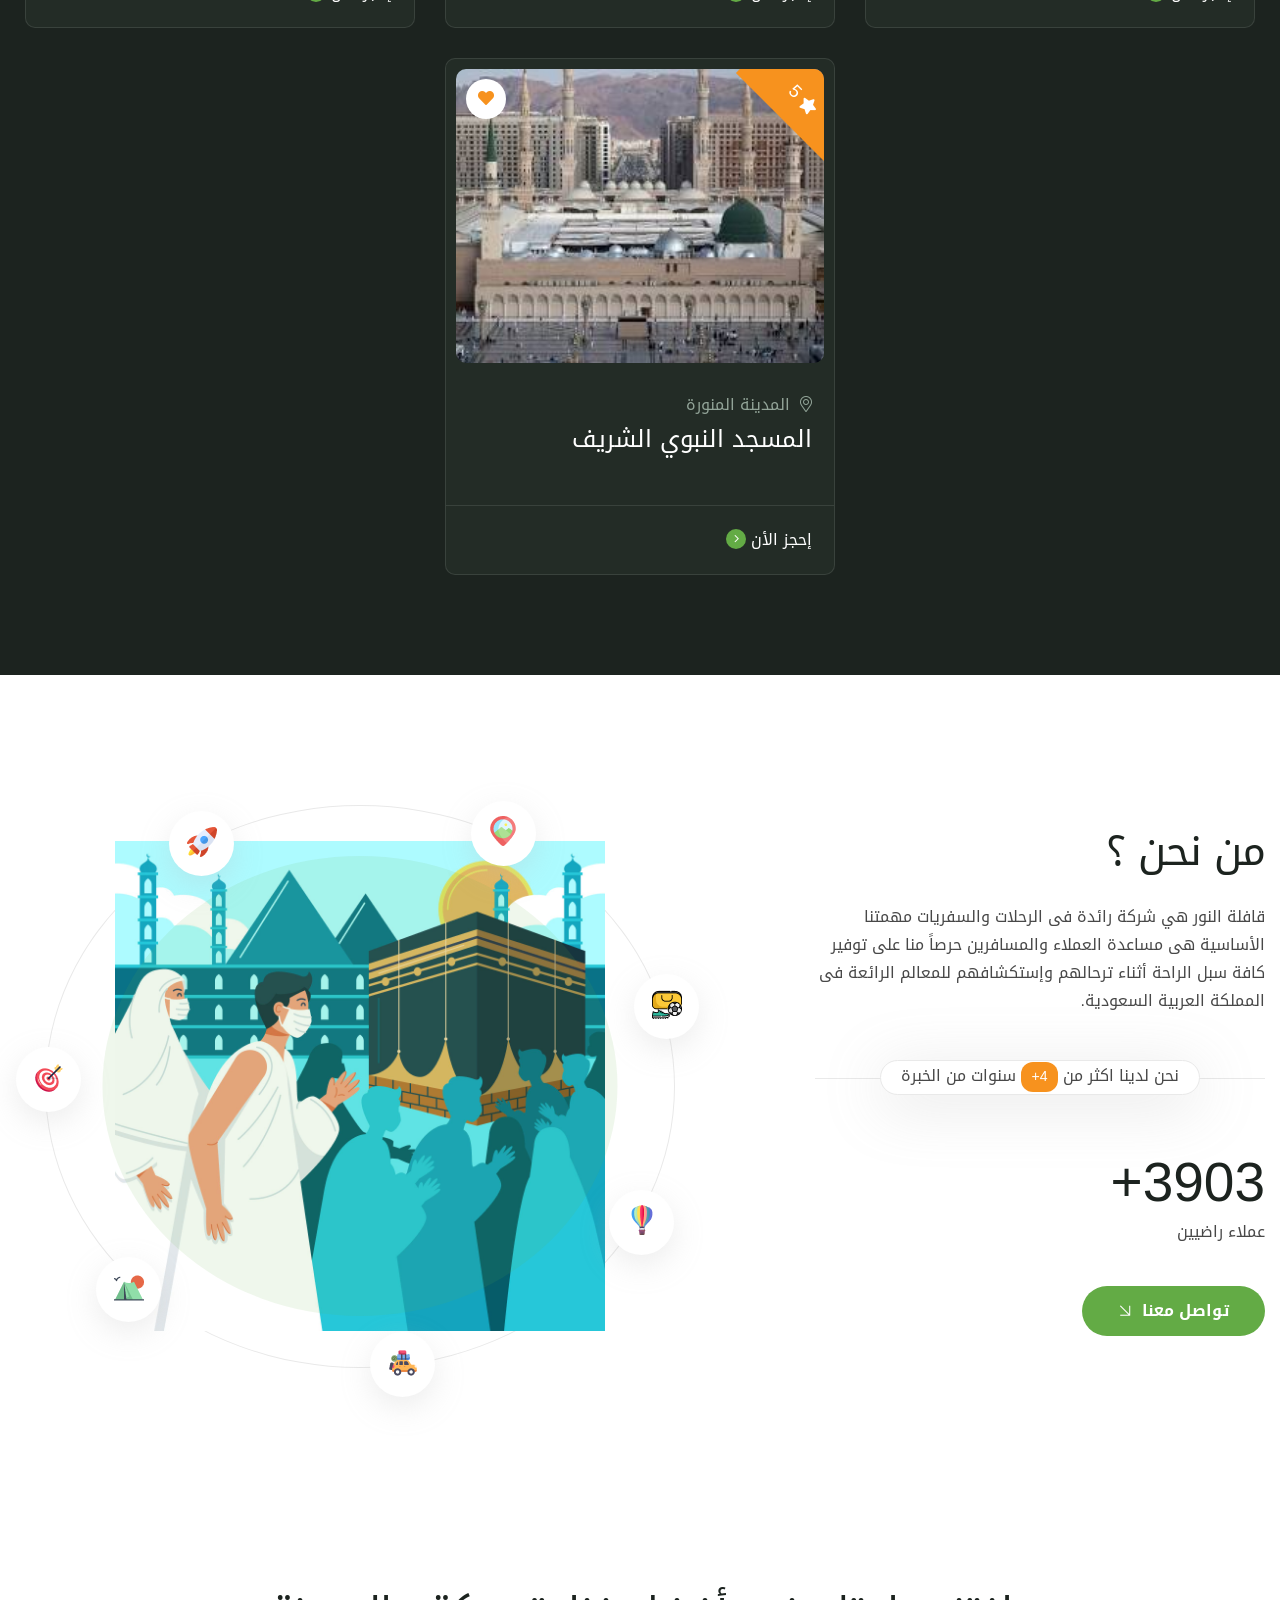
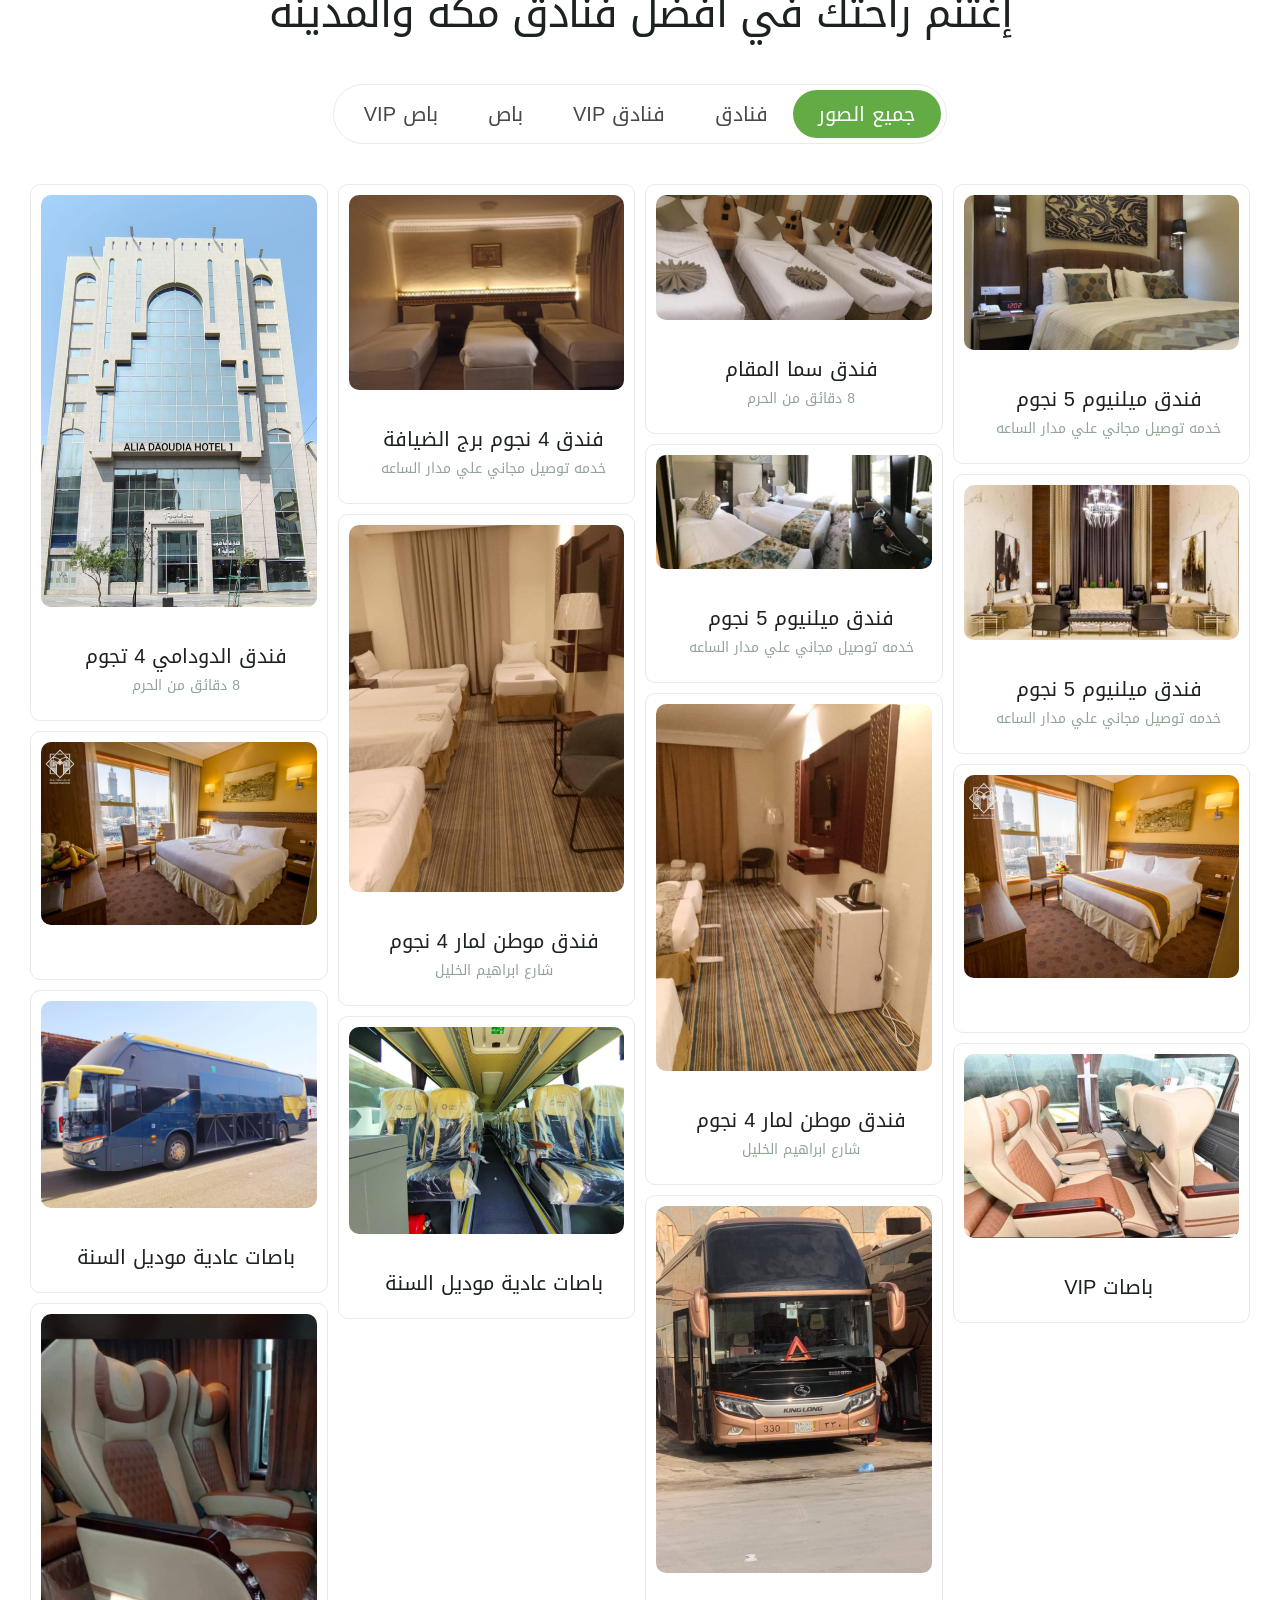
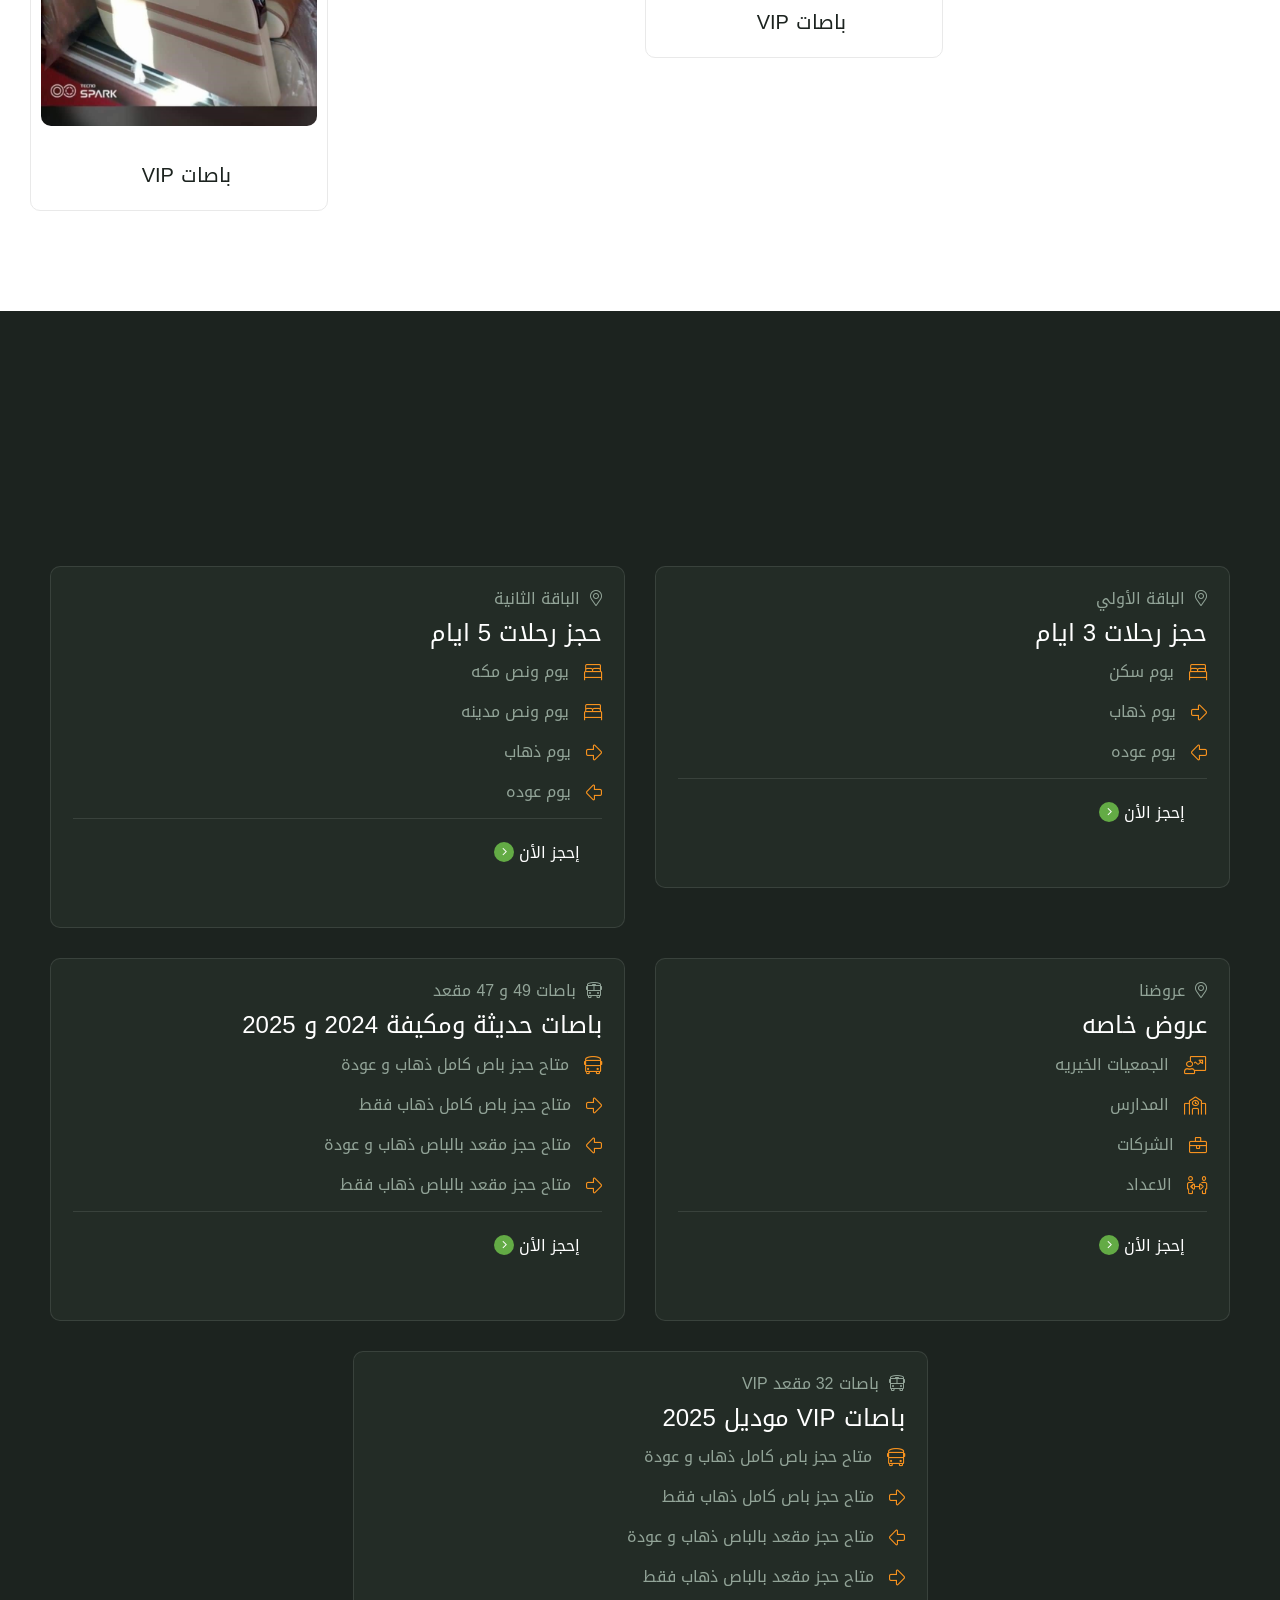
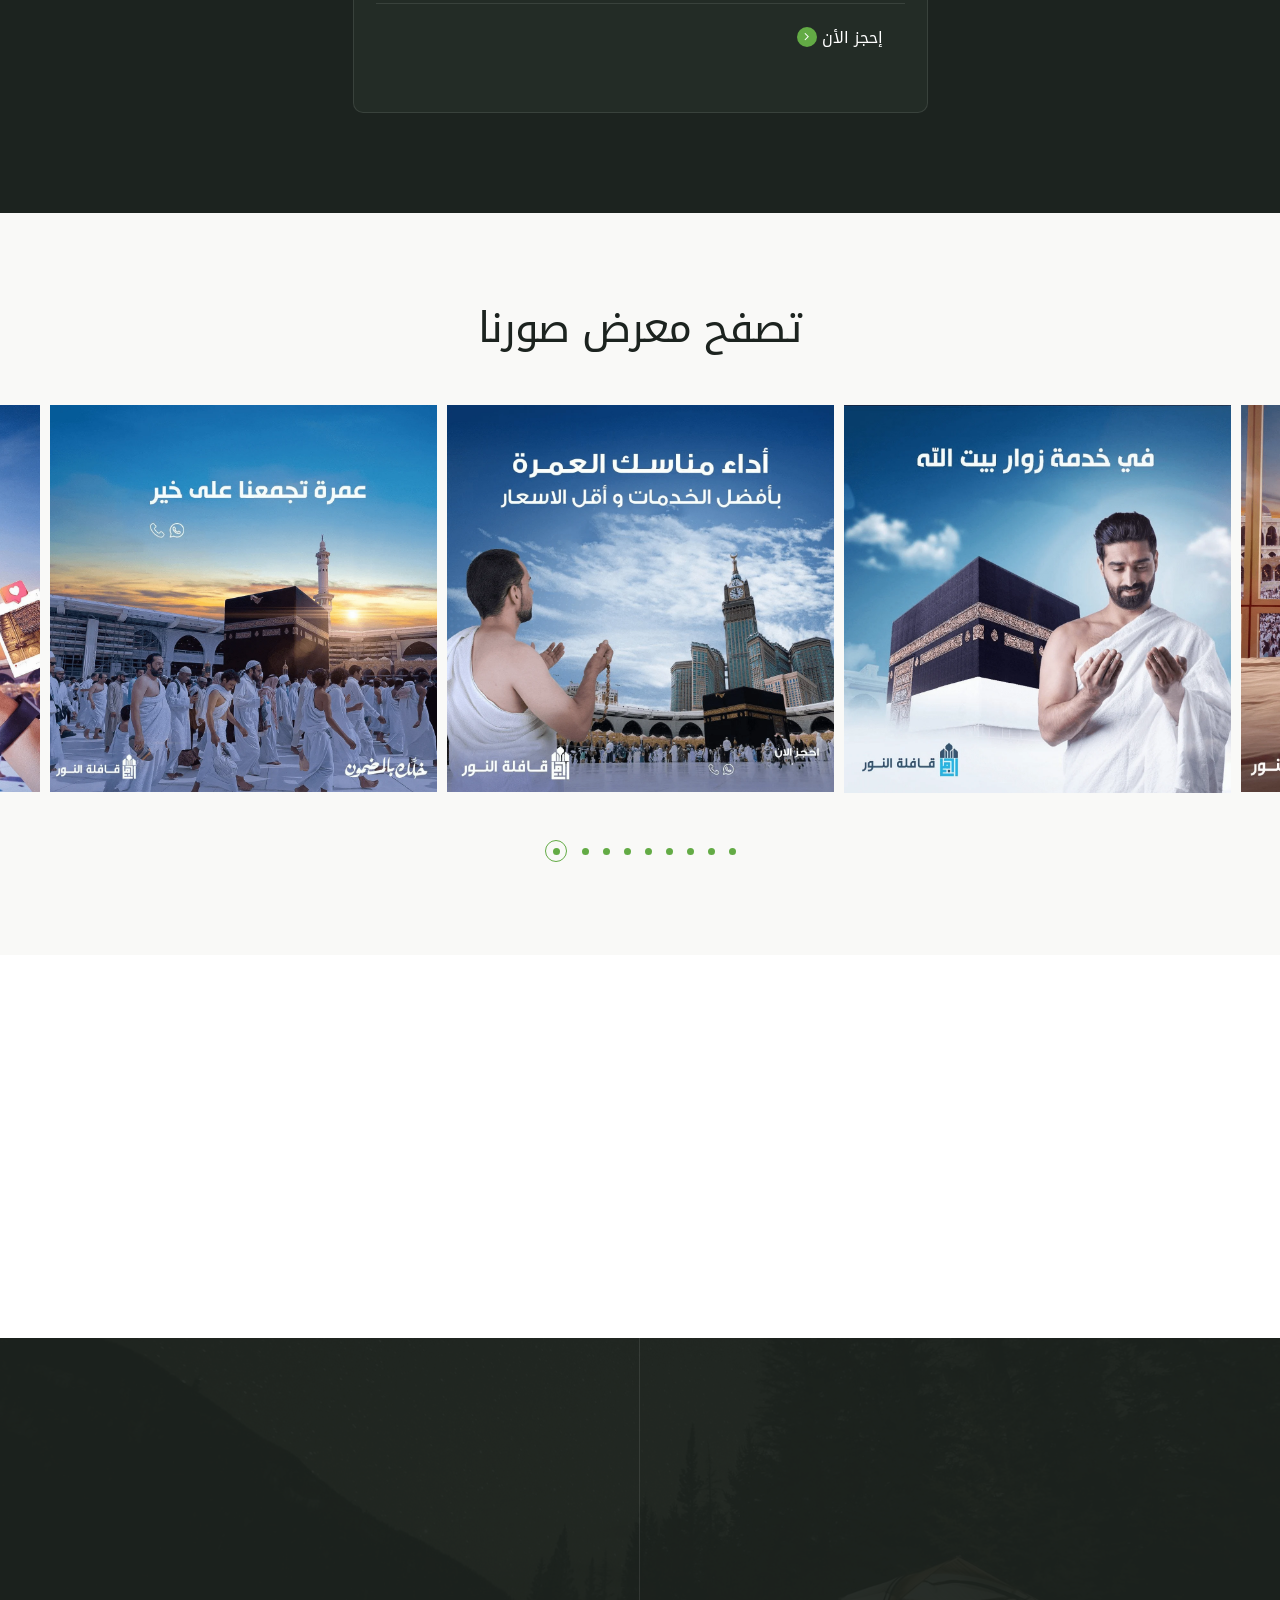
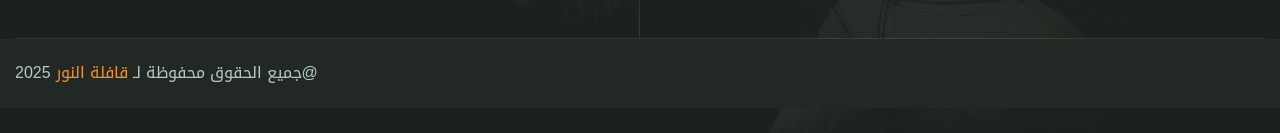
==== commit ae1dfe2b: "Fix typo in chat widget JavaScript file reference" ====
--- a/index.html
+++ b/index.html
@@ -88,7 +88,7 @@
     <link rel="stylesheet" href="assets/css/chat-widget.css">
     <script src="api/config.js" defer></script>
     <script src="api/chat.js" defer></script>
-    <script src="assets/js/chat-widget.js" defer></script>
+    <script src="assets/js/chat-widet.js" defer></script>
     
     <style>
         .goUpBtn {
--- a/assets/css/chat-widget.css
+++ b/assets/css/chat-widget.css
@@ -30,9 +30,15 @@
     font-size: 26px;
     line-height: 1;
 }
+/* AI robot icon (Font Awesome 5 Pro solid — the family bundled with the site) */
+.qn-chat-launcher .qn-chat-launcher-icon::before {
+    content: "\f544";
+    font-family: "Font Awesome 5 Pro";
+    font-weight: 900;
+}
 .qn-chat-launcher[aria-expanded="true"] .qn-chat-launcher-icon::before {
     content: "\f00d"; /* × */
-    font-family: "Font Awesome 5 Free";
+    font-family: "Font Awesome 5 Pro";
     font-weight: 900;
     font-size: 22px;
 }
@@ -180,6 +186,31 @@
     color: #1a1a1a;
     border: 1px solid #e2e6e2;
     border-bottom-right-radius: 4px;
+    white-space: normal; /* markdown renders as real HTML, not pre-wrapped text */
+}
+/* Markdown elements inside bot replies */
+.qn-msg.bot ol,
+.qn-msg.bot ul {
+    margin: 4px 0;
+    padding-inline-start: 22px;
+}
+.qn-msg.bot li {
+    margin-bottom: 2px;
+}
+.qn-msg.bot .qn-md-h {
+    margin: 4px 0 2px;
+    font-size: 15px;
+}
+.qn-msg.bot code {
+    background: #eef1ee;
+    border-radius: 4px;
+    padding: 1px 5px;
+    font-size: 13px;
+}
+.qn-msg.bot a {
+    color: #0a7f11;
+    text-decoration: underline;
+    word-break: break-all;
 }
 .qn-msg.error {
     background: #fdecec;
@@ -236,6 +267,83 @@
 .qn-chat-quick button:hover {
     background: #0a7f11;
     color: #fff;
+}
+
+/* ---------- Booking form ---------- */
+.qn-booking-msg {
+    max-width: 92%;
+    background: #f0faf1;
+    border: 1px solid #bfe4c3;
+}
+.qn-booking-title {
+    font-weight: 700;
+    font-size: 14px;
+    color: #0a7f11;
+    margin-bottom: 2px;
+}
+.qn-booking-sub {
+    font-size: 12px;
+    color: #4a6b4d;
+    margin-bottom: 8px;
+}
+.qn-booking-form label {
+    display: block;
+    font-size: 12px;
+    font-weight: 600;
+    color: #2f4a32;
+    margin: 7px 0 3px;
+}
+.qn-booking-form input,
+.qn-booking-form select {
+    width: 100%;
+    box-sizing: border-box;
+    border: 1px solid #cdd8ce;
+    border-radius: 8px;
+    padding: 7px 10px;
+    font-size: 13px;
+    font-family: inherit;
+    background: #fff;
+    color: #1a1a1a;
+    outline: none;
+}
+.qn-booking-form input:focus,
+.qn-booking-form select:focus {
+    border-color: #0a7f11;
+    box-shadow: 0 0 0 2px rgba(10, 127, 17, 0.12);
+}
+.qn-booking-send {
+    width: 100%;
+    margin-top: 10px;
+    border: none;
+    border-radius: 999px;
+    padding: 9px 12px;
+    font-size: 13px;
+    font-weight: 700;
+    font-family: inherit;
+    cursor: pointer;
+    color: #fff;
+    background: linear-gradient(135deg, #0a7f11, #0c9a14);
+    transition: filter 0.15s ease;
+}
+.qn-booking-send:hover { filter: brightness(1.1); }
+.qn-booking-err {
+    color: #b91c1c;
+    font-size: 12px;
+    margin-top: 6px;
+    min-height: 0;
+}
+.qn-booking-err:empty { display: none; }
+.qn-booking-success {
+    font-size: 13px;
+    color: #14532d;
+    line-height: 1.6;
+}
+.qn-booking-again {
+    display: inline-block;
+    margin-top: 6px;
+    font-size: 12px;
+    color: #0a7f11;
+    text-decoration: underline;
 }
 
 /* Input row */
